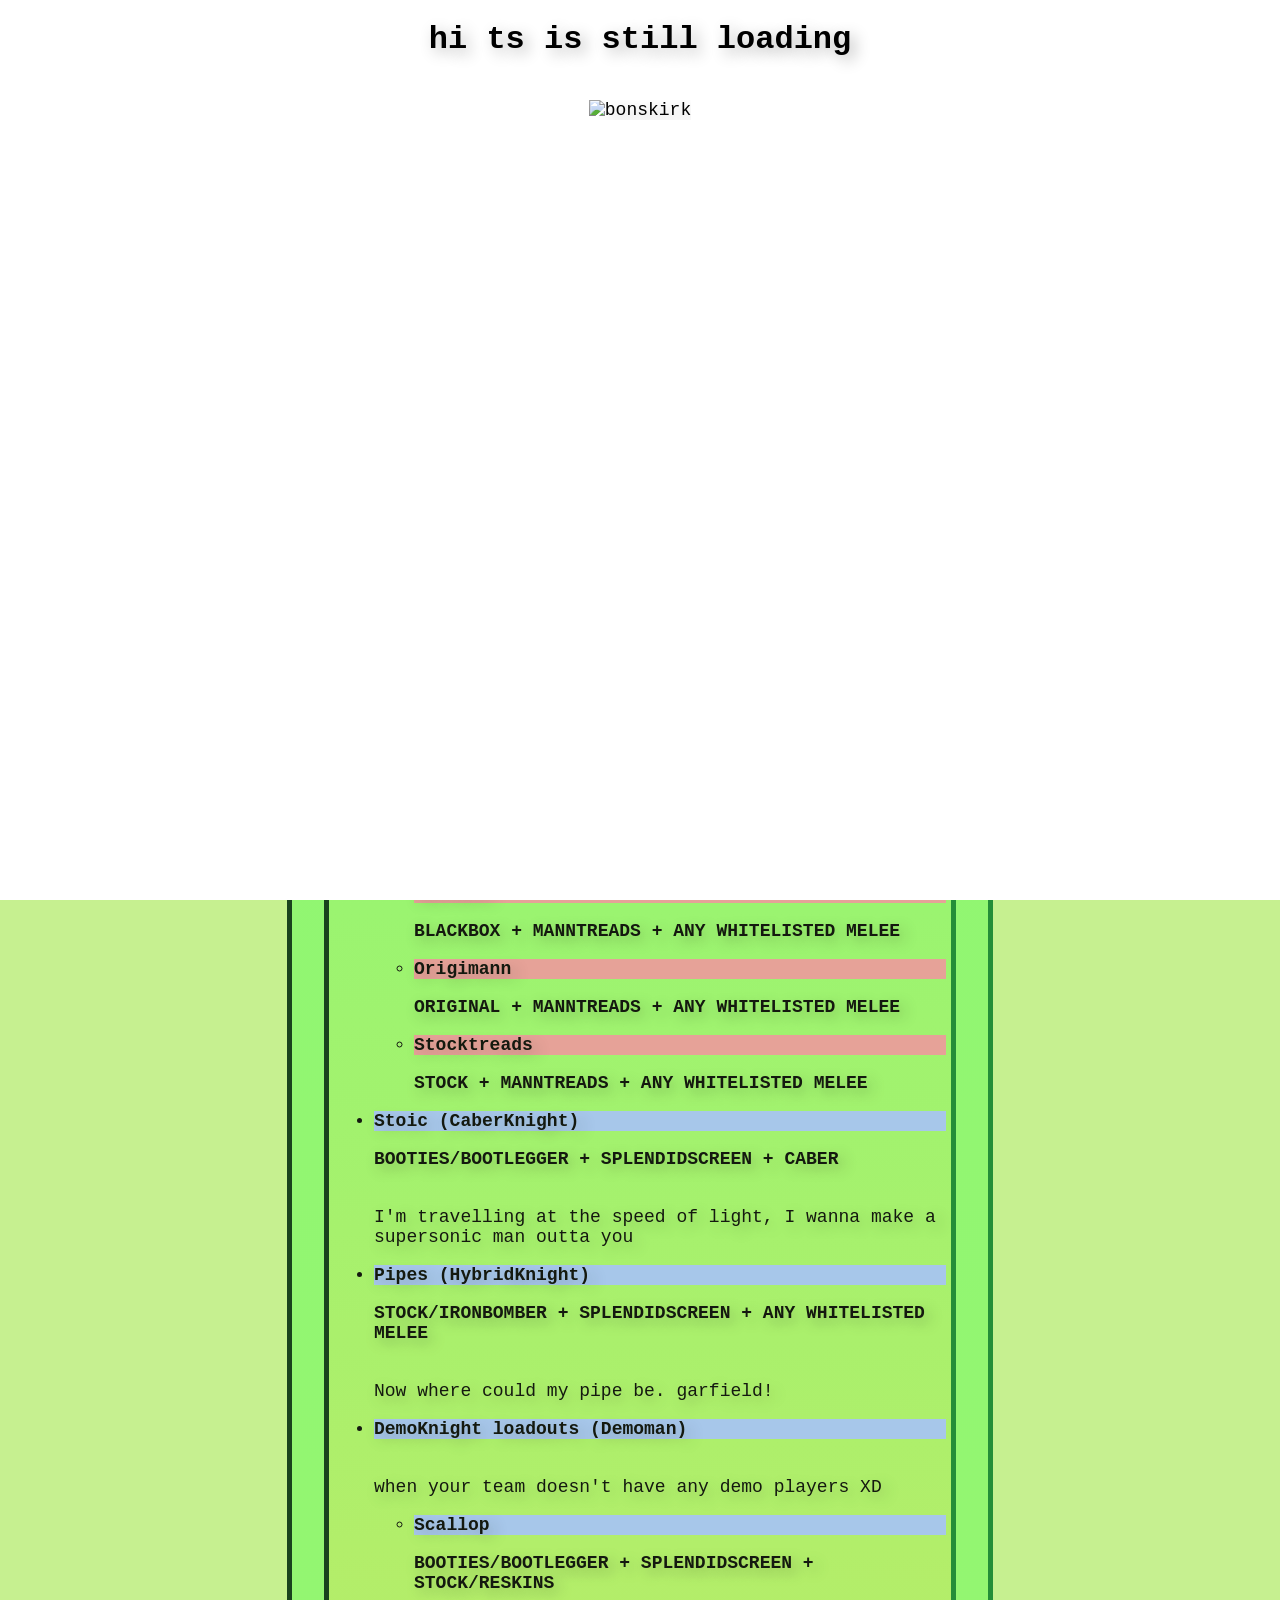
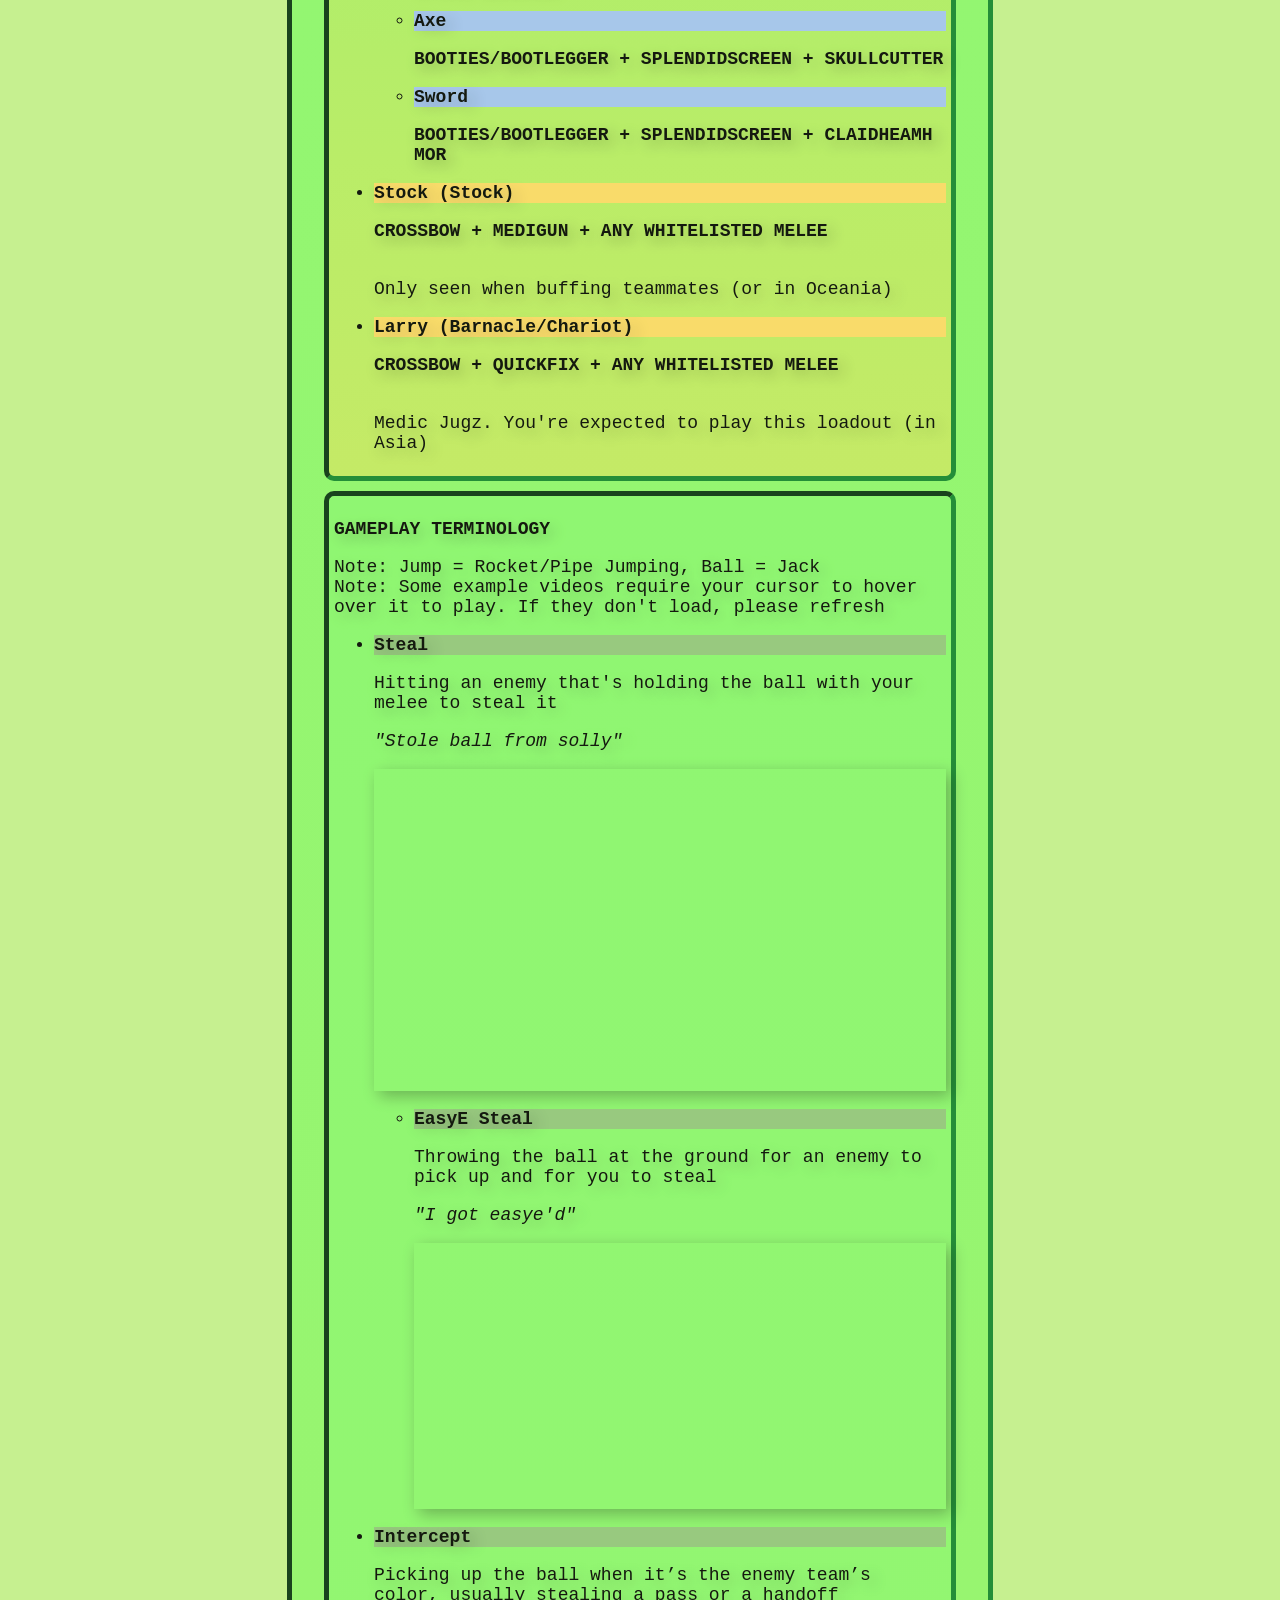
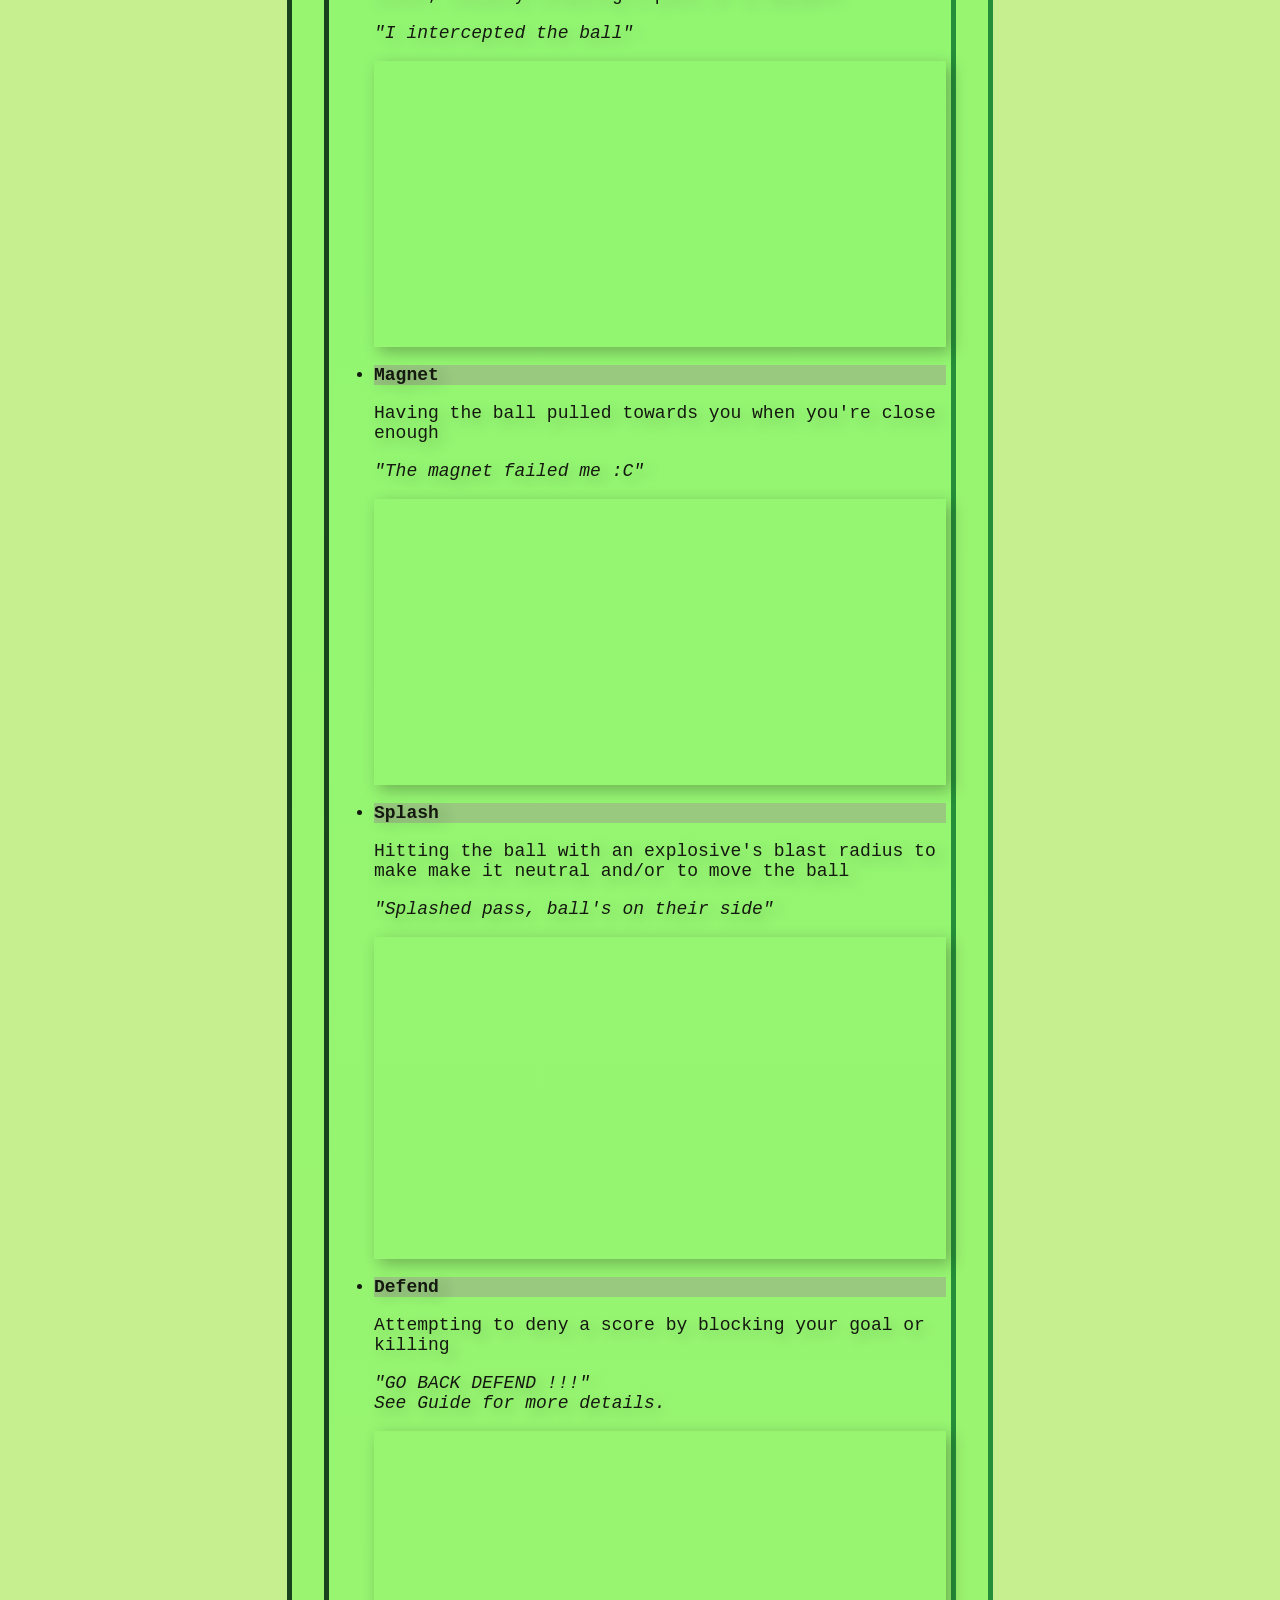
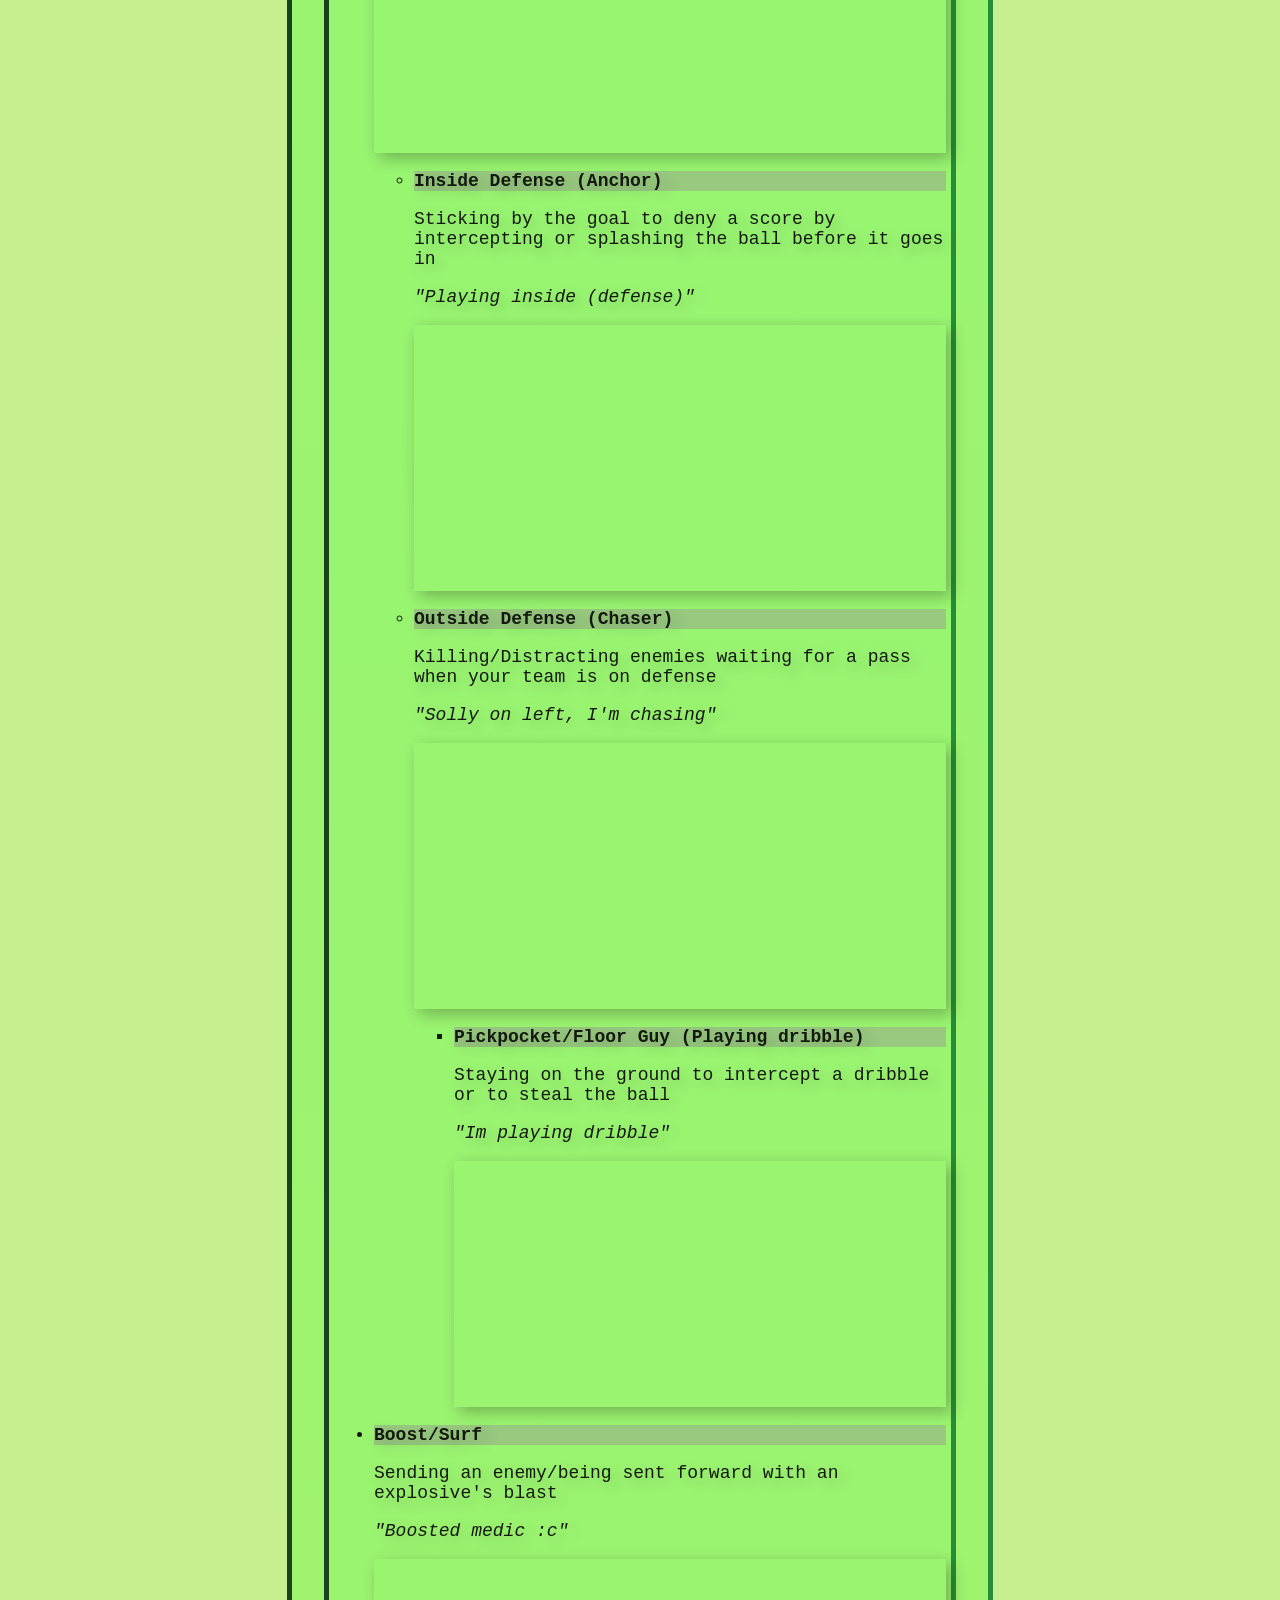
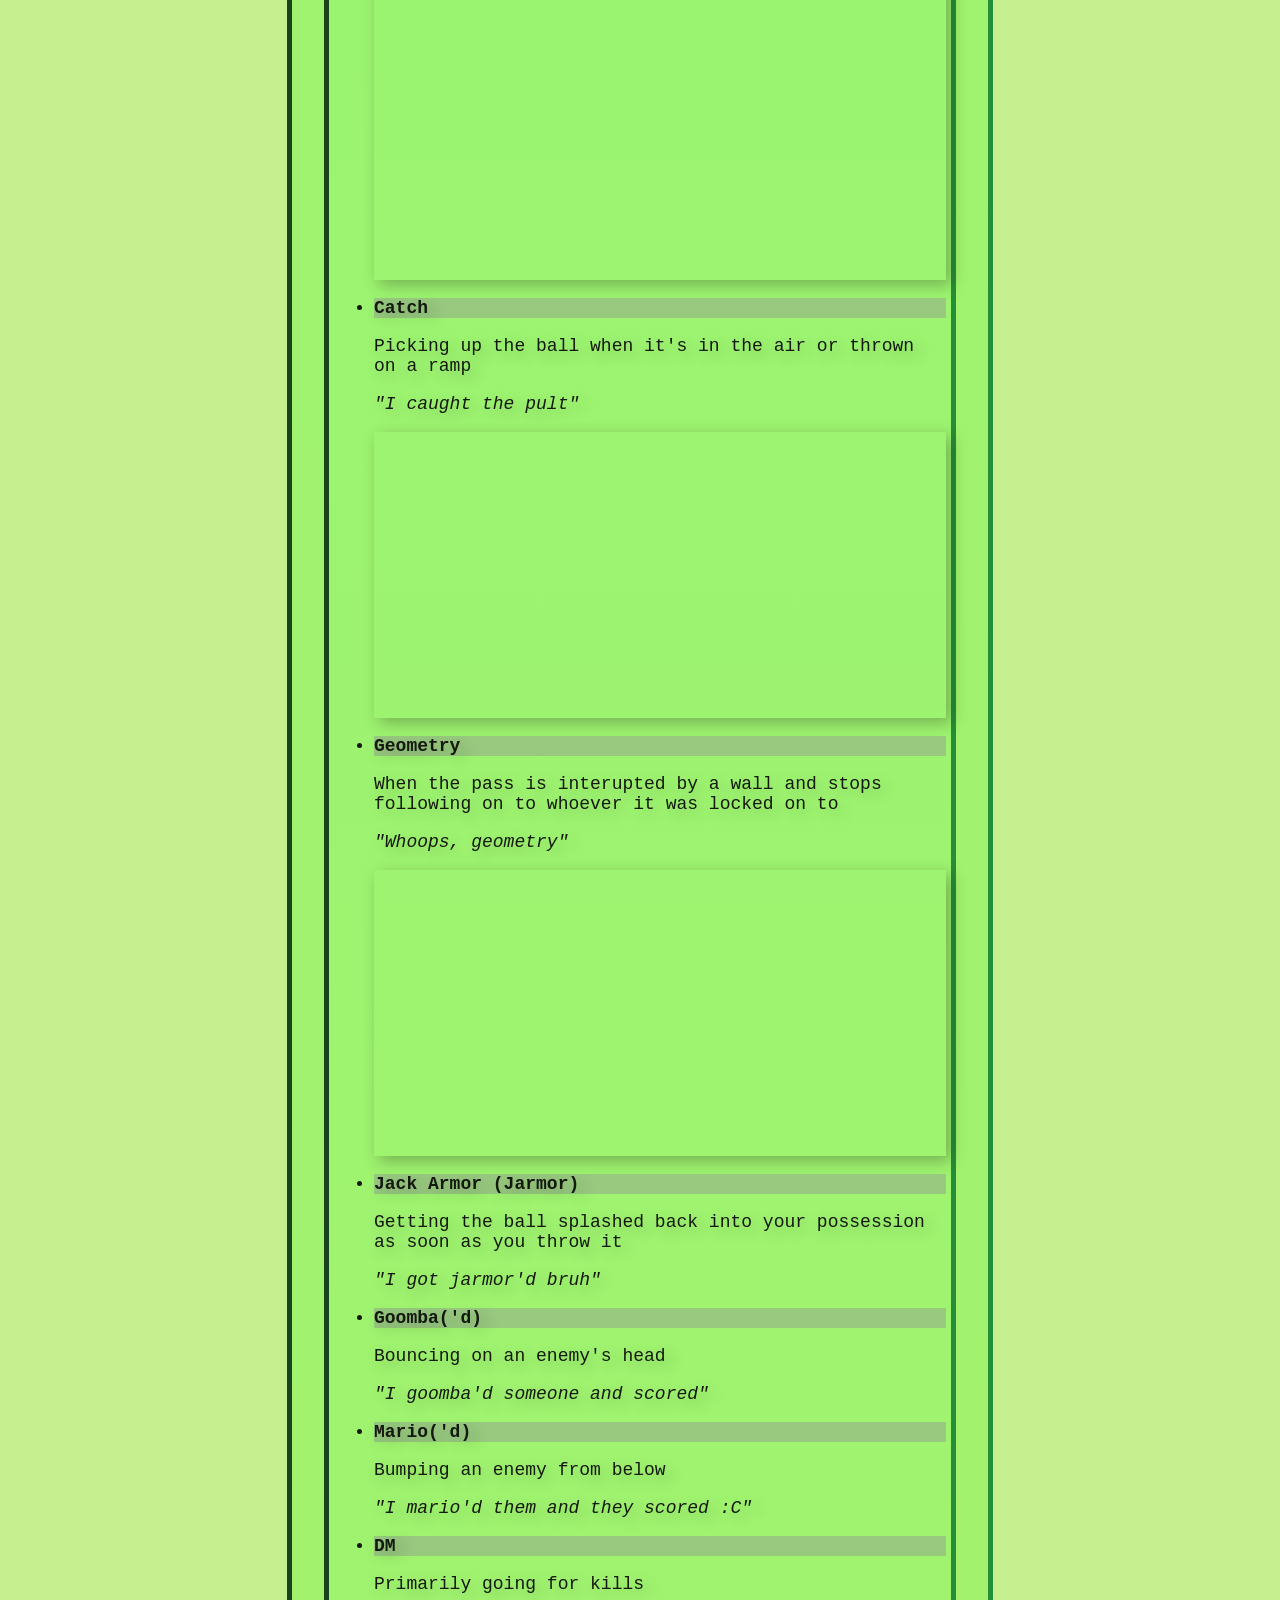
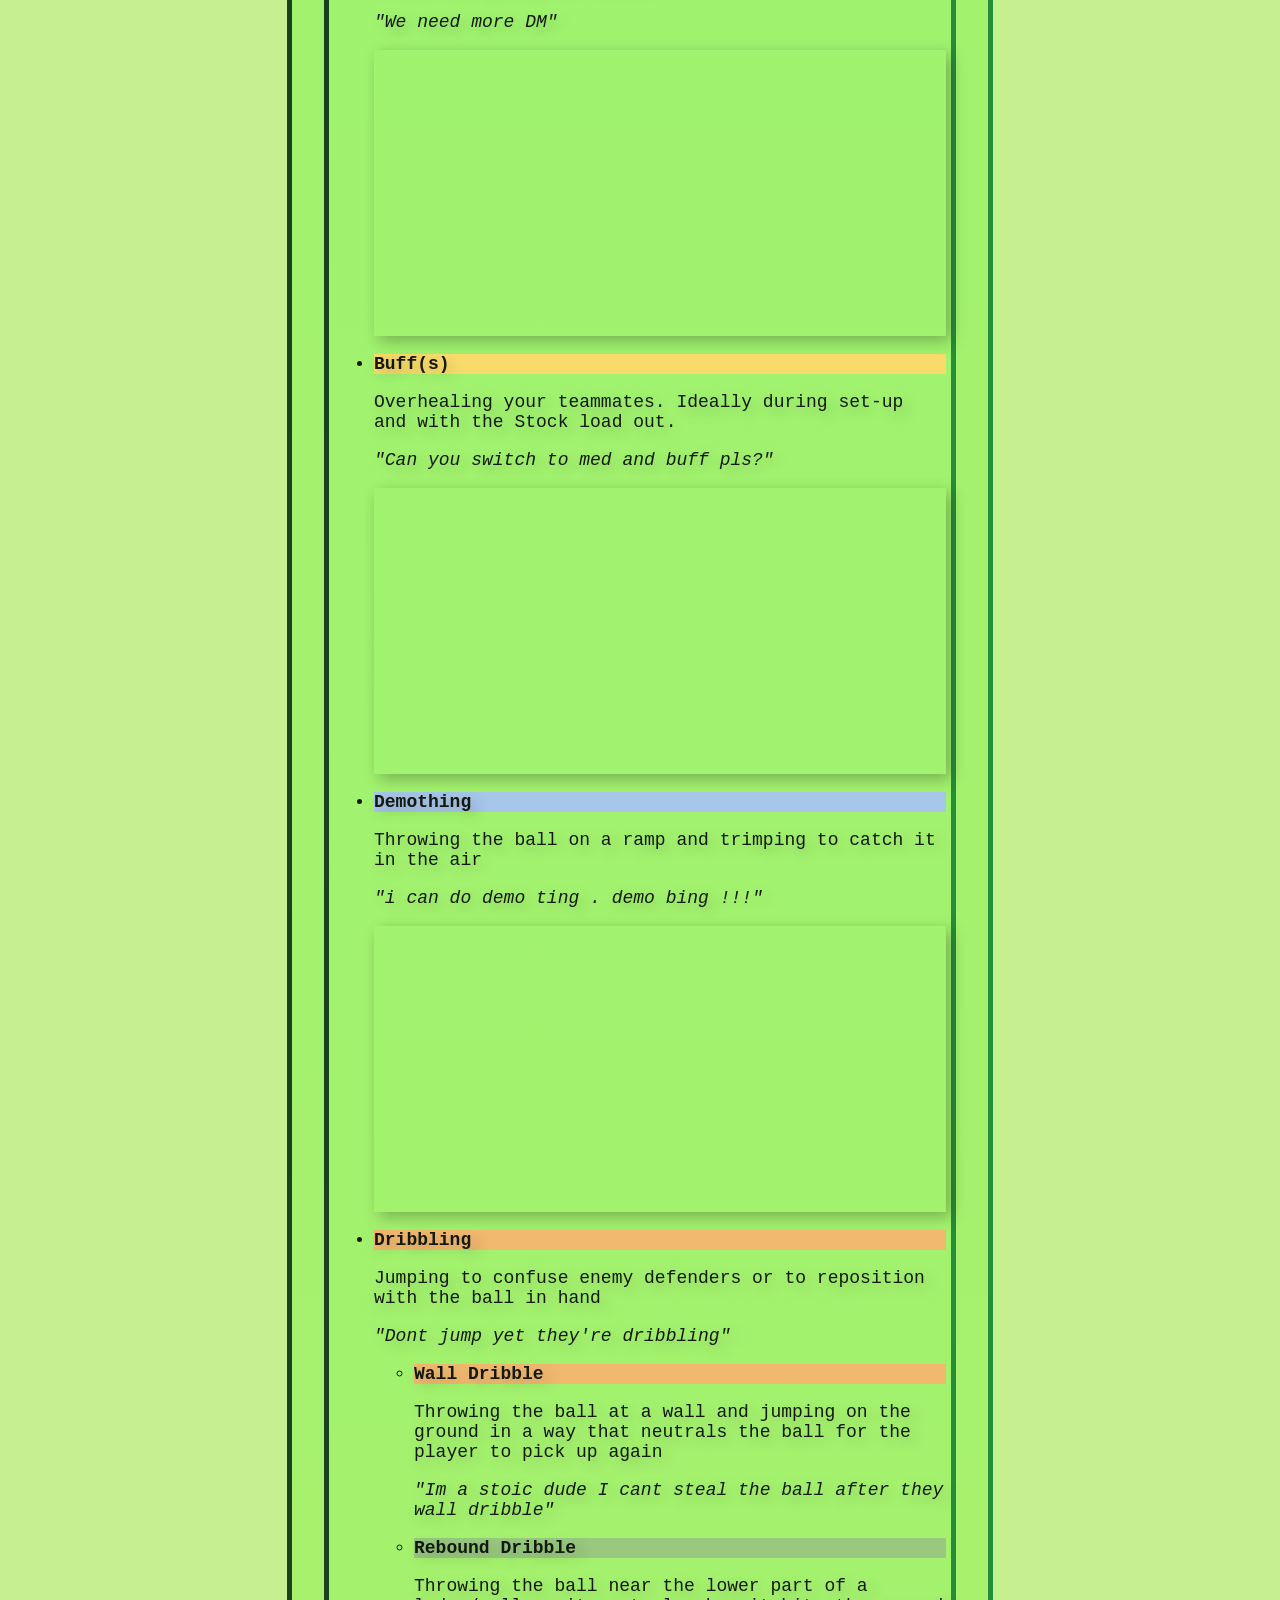
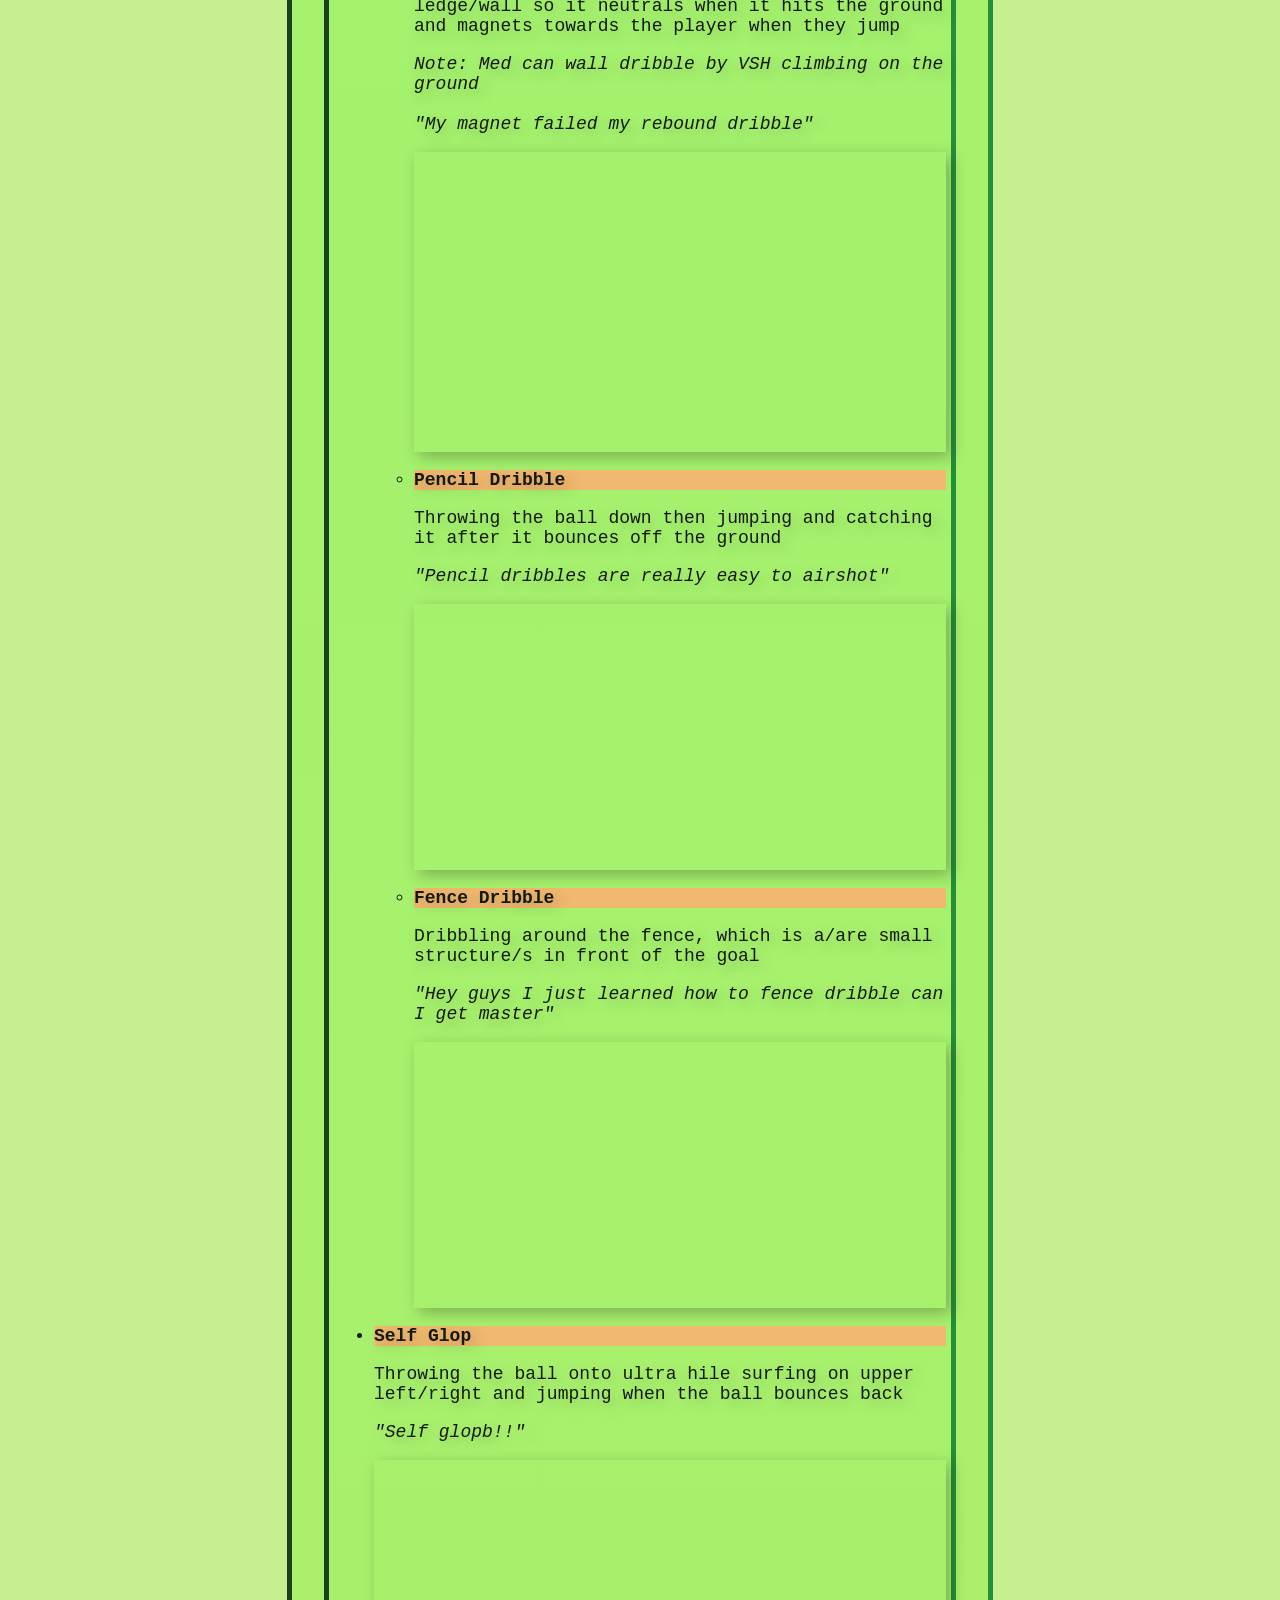
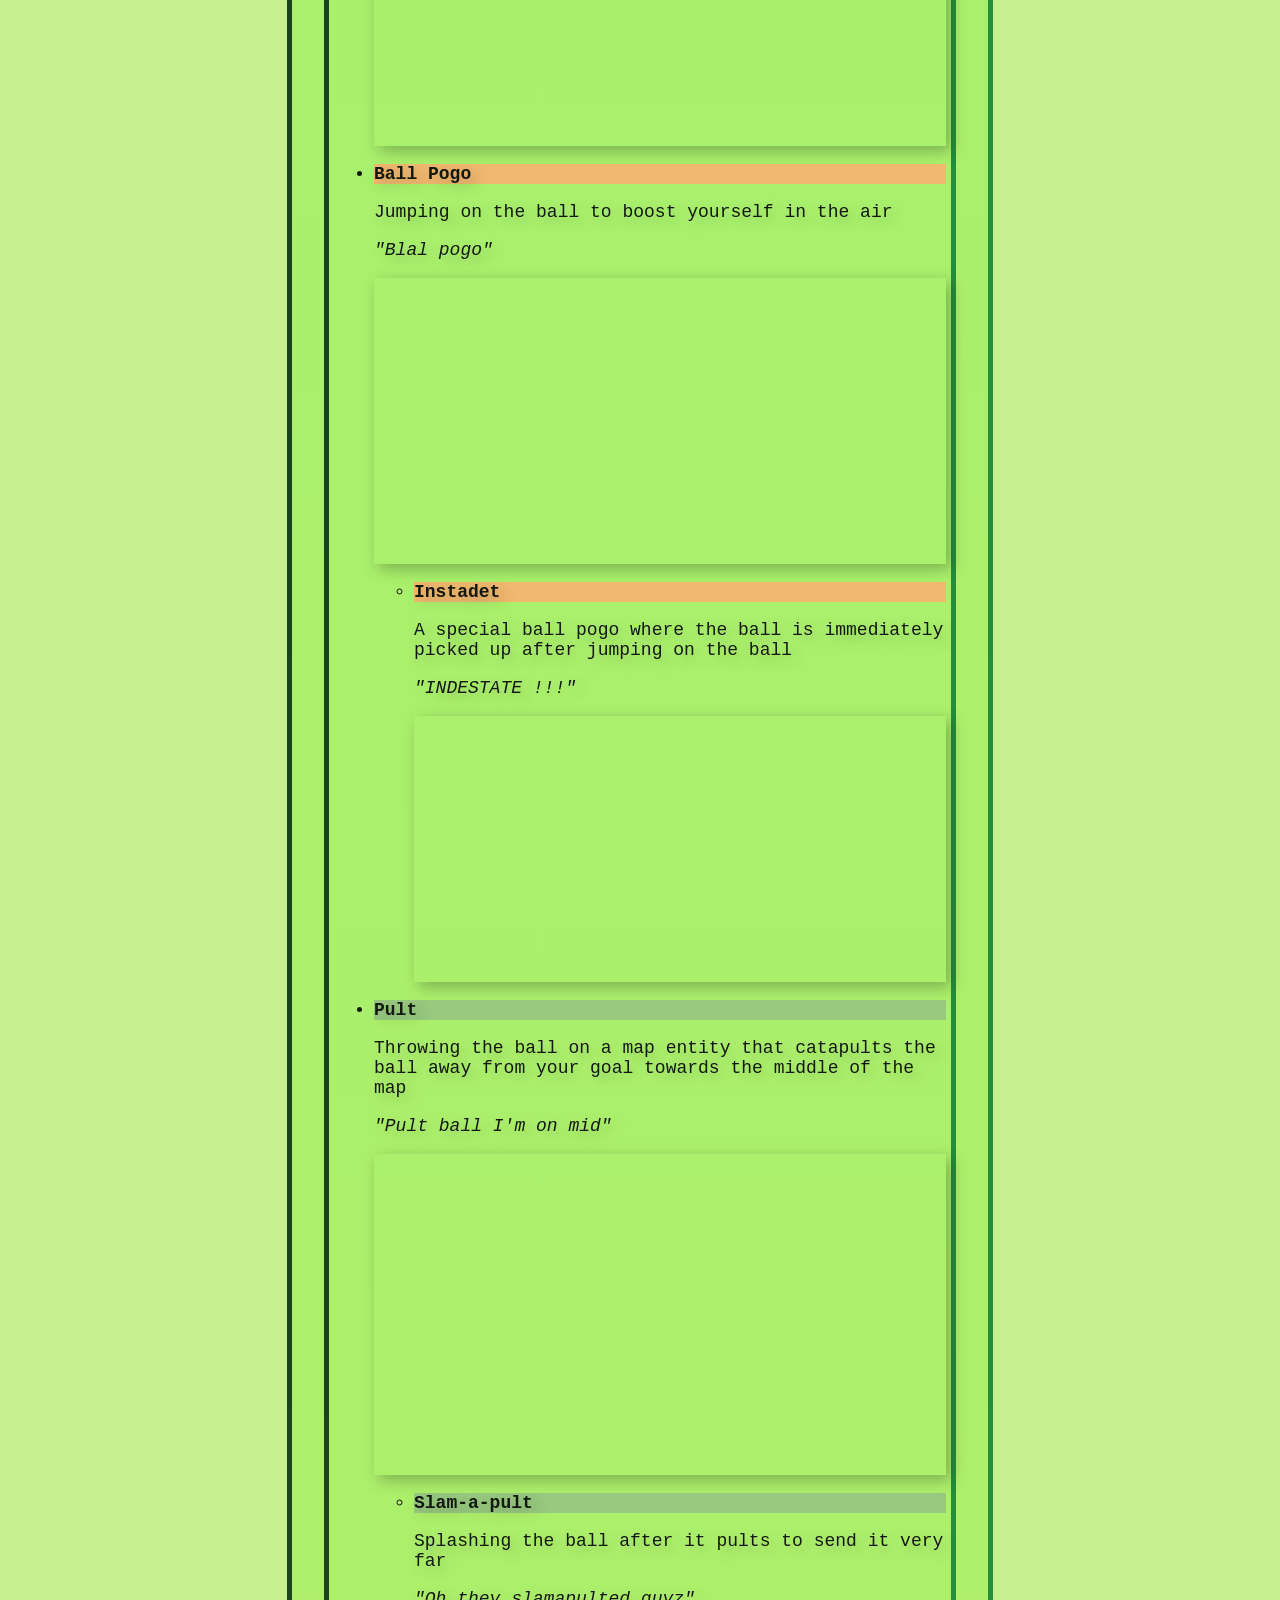
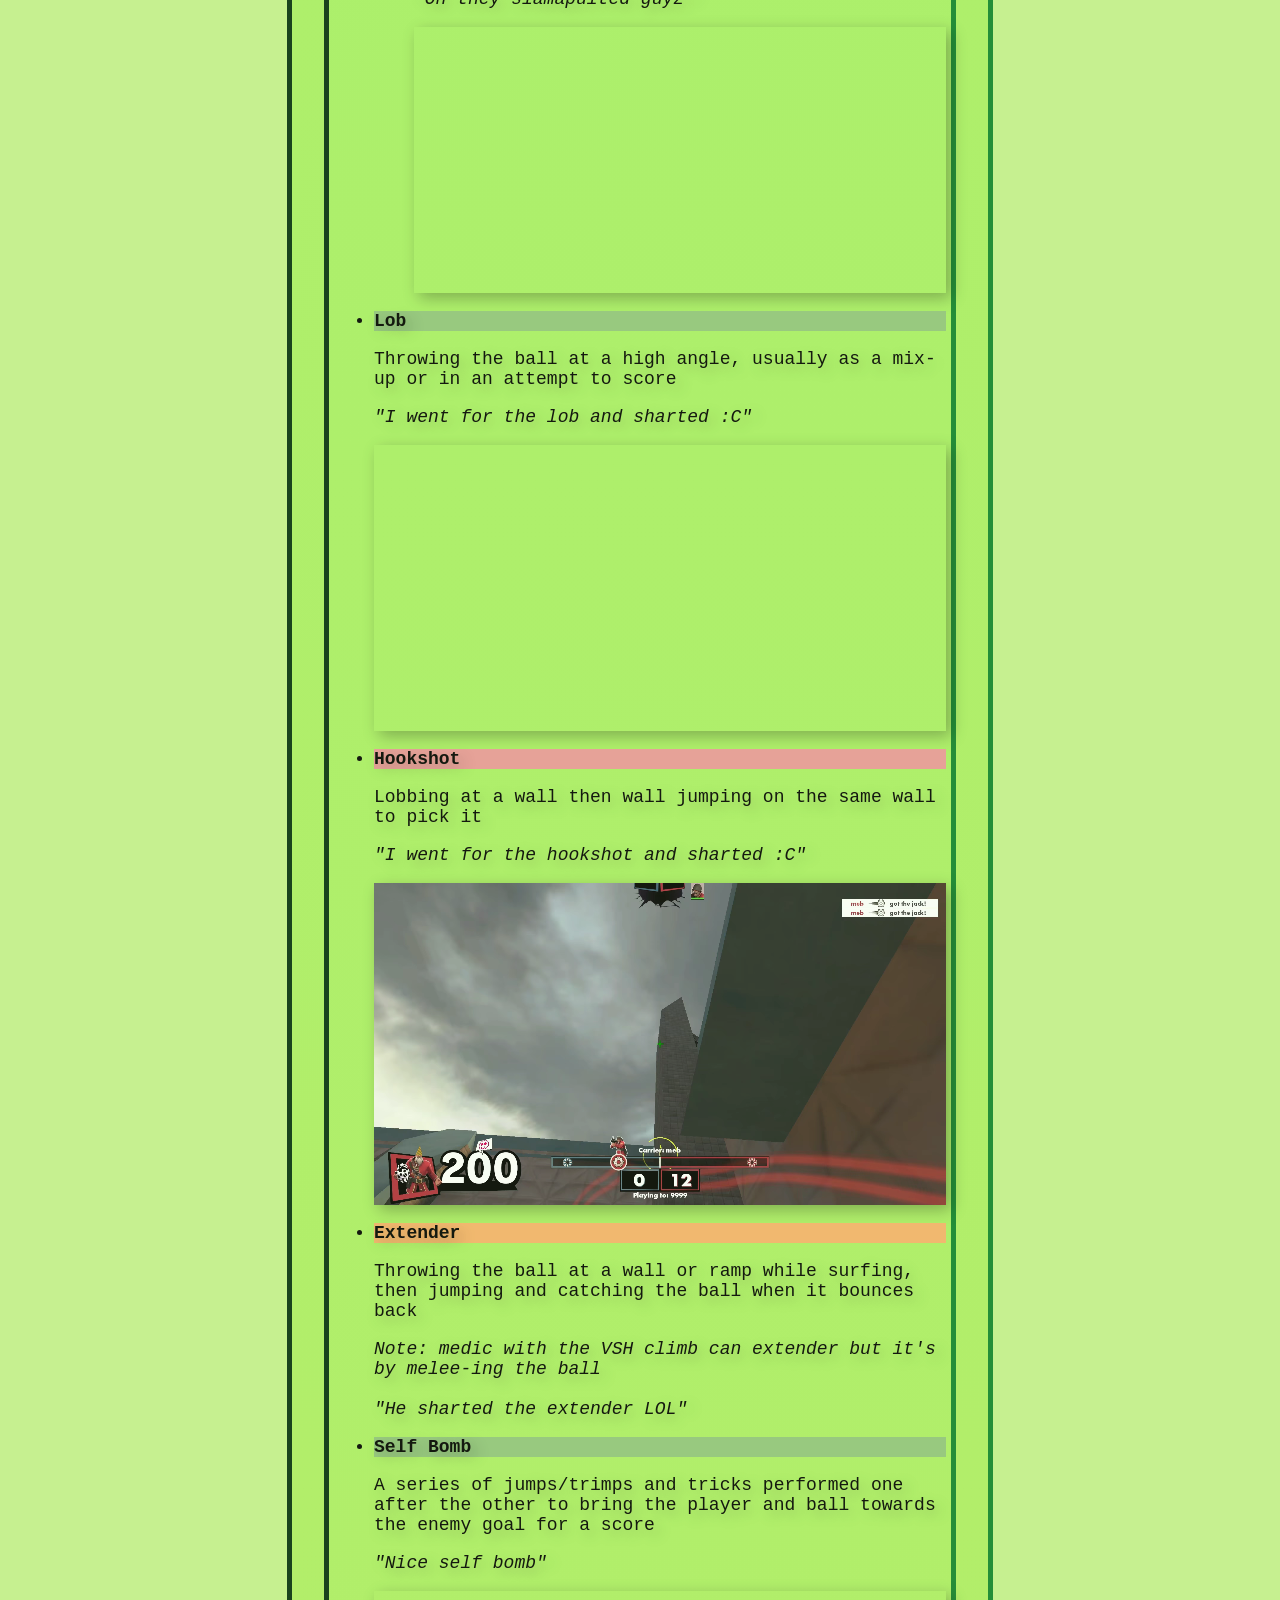
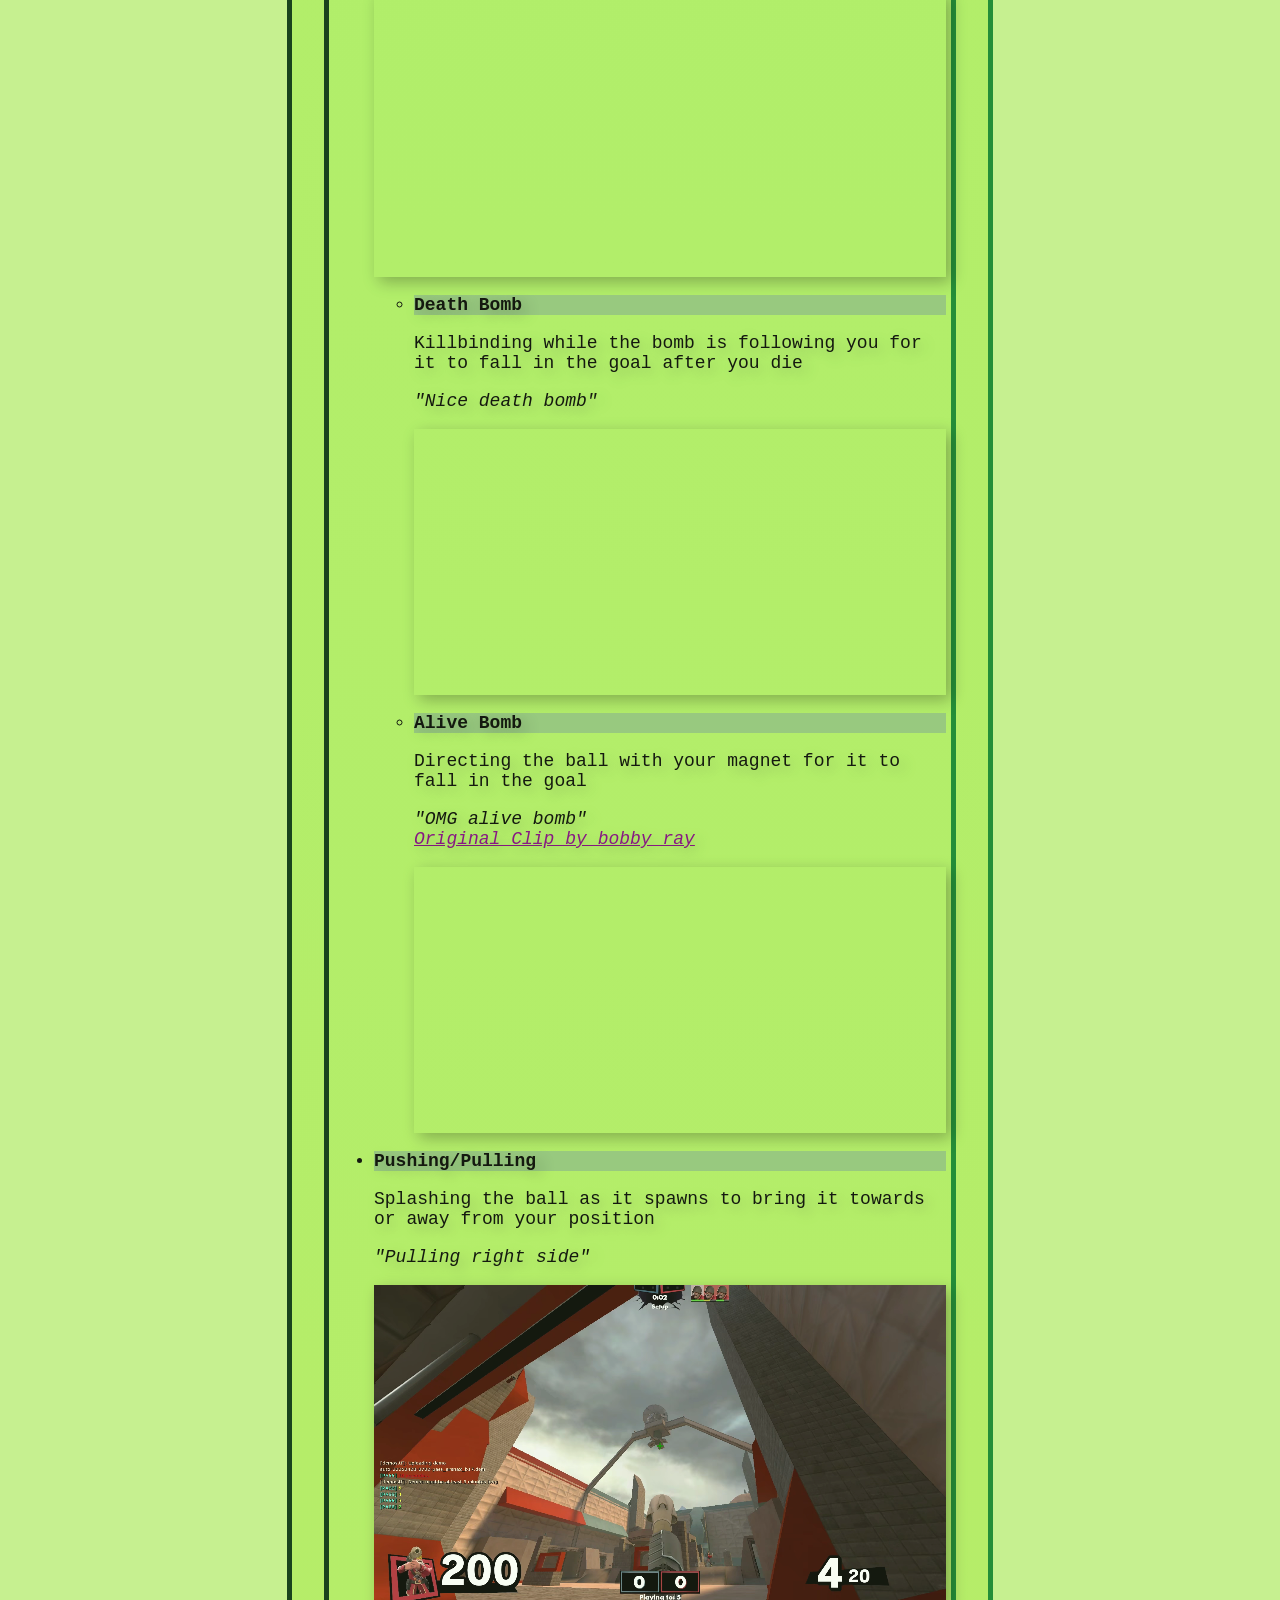
==== dictionary.html @ 8d4ed1a1 "updated version number" ====
<!DOCTYPE html>
<html lang="en">
<head>
    <meta charset="UTF-8">
    <meta name="viewport" content="width=device-width, initial-scale=1.0">
    <title>P4SS Time Dictionary</title>
    <link rel="icon" type="image/png" href="images/favicon.png">
    <link rel="stylesheet" href="stylesheet.css">
    <script type="text/javascript" src="javaScript/darkmode.js" defer></script>
    <script type="text/javascript" src="javaScript/preloader.js" defer></script>
</head>
<body>
    
    <div id="preloader" style="text-align: center;"><h1>hi ts is still loading</h1><br><img src="images/bonsdance.webp" alt="bonskirk" style="margin: auto;"></div>

    <div id="mainstuff">
        <button onclick="topFunction()" id="myBtn" title="Go to top">Go to top</button>
        <script type="text/javascript" src="javaScript/scrollToTop.js" defer></script>

        <header>
            <button id="theme-switch" style="background-color: rgb(37, 35, 34);">
                <img src="images/dark_mode.svg" id="darkicon">
                <img src="images/light_mode.svg" id="lighticon">
            </button>
            <img src="images/APTA_LOGO_light.webp" class="ptlogo" id="apta">
            <img src="images/OCE_LOGO.webp" class="ptlogo">
            <h1>4v4 PASS Time Dictionary (ASIA + OCE)</h1>
            <h2>Ver 4.2.0 5/3/26</h2>
        </header>
        <a href="guide.html" id="theButton"><button>4v4 PASS Time Guide (ASIA + OCE)</button></a>
        <div id="legend" class="liststuff" style="margin-top: 45px;">
            <h3>LEGEND</h3>
            <ul>
                <li style="background-color: var(--solly);">Soldier Specific (Solly)</li>
                <li style="background-color: var(--demo);">Demoman Specific (Demo)</li>
                <li style="background-color: var(--med);">Medic Specific (Med)</li>
                <li style="background-color: var(--xplosive);">Explosive Exclusive (Solly & Demo)</li>
                <li style="background-color: var(--multi);">Multi Class (more than 1 class)</li>
            </ul>
        </div>
        <div id="loadouts" class="liststuff"> <!--f-->
            <h3>POPULAR LOADOUTS & PLAYSTYLES</h3>
            <ul>
                <li>
                    <h3 style="background-color: var(--solly);">Gunboats (Roamer)</h3>
                    <p class="Impinfo">STOCK/ORIGINAL + GUNBOATS + ANY WHITELISTED MELEE</p>
                    <br>Airsot. You're expected to play this loadout
                </li>
                <li>
                    <h3 style="background-color: var(--solly);">Manntread loadouts (Soldier)</h3>
                    <br>either ur just really bad at strafing or kafri
                    <ul>
                        <li>
                            <h3 style="background-color: var(--solly);">Mannbox</h3>
                            <p class="Impinfo">BLACKBOX + MANNTREADS + ANY WHITELISTED MELEE</p>
                        </li>
                        <li>
                            <h3 style="background-color: var(--solly);">Origimann</h3>
                            <p class="Impinfo">ORIGINAL + MANNTREADS + ANY WHITELISTED MELEE</p>
                        </li>
                        <li>
                            <h3 style="background-color: var(--solly);">Stocktreads</h3>
                            <p class="Impinfo">STOCK + MANNTREADS + ANY WHITELISTED MELEE</p>
                        </li>
                    </ul>
                </li>
                <li>
                    <h3 style="background-color: var(--demo);">Stoic (CaberKnight)</h3>
                    <p class="Impinfo">BOOTIES/BOOTLEGGER + SPLENDIDSCREEN + CABER</p>
                    <br>I'm travelling at the speed of light, I wanna make a supersonic man outta you
                </li>
                <li>
                    <h3 style="background-color: var(--demo);">Pipes (HybridKnight)</h3>
                    <p class="Impinfo">STOCK/IRONBOMBER + SPLENDIDSCREEN + ANY WHITELISTED MELEE</p>
                    <br>Now where could my pipe be. garfield!
                </li>
                <li>
                    <h3 style="background-color: var(--demo);">DemoKnight loadouts (Demoman)</h3>
                    <br>when your team doesn't have any demo players XD
                    <ul>
                        <li>
                            <h3 style="background-color: var(--demo);">Scallop</h3>
                            <p class="Impinfo">BOOTIES/BOOTLEGGER + SPLENDIDSCREEN + STOCK/RESKINS</p>
                        </li>
                        <li>
                            <h3 style="background-color: var(--demo);">Axe</h3>
                            <p class="Impinfo">BOOTIES/BOOTLEGGER + SPLENDIDSCREEN + SKULLCUTTER</p>
                        </li>
                        <li>
                            <h3 style="background-color: var(--demo);">Sword</h3>
                            <p class="Impinfo">BOOTIES/BOOTLEGGER + SPLENDIDSCREEN + CLAIDHEAMH MOR</p>
                        </li>
                    </ul>
                </li>
                <li>
                    <h3 style="background-color: var(--med);">Stock (Stock)</h3>
                    <p class="Impinfo">CROSSBOW + MEDIGUN + ANY WHITELISTED MELEE</p>
                    <br>Only seen when buffing teammates (or in Oceania)
                </li>
                <li>
                    <h3 style="background-color: var(--med);">Larry (Barnacle/Chariot)</h3>
                    <p class="Impinfo">CROSSBOW + QUICKFIX + ANY WHITELISTED MELEE</p>
                    <br>Medic Jugz. You're expected to play this loadout (in Asia)
                </li>
                </ul>
        </div>
        <div id="gameplay" class="liststuff">
            <h3>GAMEPLAY TERMINOLOGY</h3>
            Note: Jump = Rocket/Pipe Jumping, Ball = Jack
            <br>Note: Some example videos require your cursor to hover over it to play. If they don't load, please refresh
            <ul>
                <li>
                    <h3 style="background-color: var(--multi);">Steal</h3>
                    Hitting an enemy that's holding the ball with your melee to steal it
                    <p class="info">"Stole ball from solly"</p>
                    <video width="320" height="240" loop muted>
                                <source src="videos/steal.webm" type="video/webm">
                            </video>
                    <ul>
                        <li>
                            <h3 style="background-color: var(--multi);">EasyE Steal</h3>
                            Throwing the ball at the ground for an enemy to pick up and for you to steal
                            <p class="info">"I got easye'd"</p>
                            <video width="320" height="240" loop muted>
                                <source src="videos/steal_easye.webm" type="video/webm">
                            </video>
                        </li>
                    </ul>
                </li>
                <li>
                    <h3 style="background-color: var(--multi);">Intercept</h3>
                    Picking up the ball when it’s the enemy team’s color, usually stealing a pass 
                    or a handoff
                    <p class="info">"I intercepted the ball"</p>
                    <video width="320" height="240" loop muted>
                        <source src="videos/intercept.webm" type="video/webm">
                    </video>
                </li>
                <li>
                    <h3 style="background-color: var(--multi);">Magnet</h3>
                    Having the ball pulled towards you when you're close enough
                    <p class="info">"The magnet failed me :C"</p>
                    <video width="320" height="240" loop muted>
                        <source src="videos/magnet.webm" type="video/webm">
                    </video>
                </li>
                <li>
                    <h3 style="background-color: var(--multi);">Splash</h3>
                    Hitting the ball with an explosive's blast radius to make make it neutral and/or 
                    to move the ball
                    <p class="info">"Splashed pass, ball's on their side"</p>
                    <video width="320" height="240" loop muted>
                        <source src="videos/splash_defense.webm" type="video/webm">
                    </video>
                </li>
                <li>
                    <h3 style="background-color: var(--multi);">Defend</h3>
                    Attempting to deny a score by blocking your goal or killing 
                    <p class="info">"GO BACK DEFEND !!!"<br>See Guide for more details.</p>
                    <video width="320" height="240" loop muted>
                        <source src="videos/splash_defense.webm" type="video/webm">
                    </video>
                    <ul>
                        <li>
                            <h3 style="background-color: var(--multi);">Inside Defense (Anchor)</h3>
                            Sticking by the goal to deny a score by intercepting or splashing the ball before it goes in
                            <p class="info">"Playing inside (defense)"</p>
                            <video width="320" height="240" loop muted>
                                <source src="videos/defense_inside.webm" type="video/webm">
                            </video>
                        </li>
                        <li>
                            <h3 style="background-color: var(--multi);">Outside Defense (Chaser)</h3>
                            Killing/Distracting enemies waiting for a pass when your team is on defense
                            <p class="info">"Solly on left, I'm chasing"</p>
                            <video width="320" height="240" loop muted>
                                <source src="videos/defense_outside.webm" type="video/webm">
                            </video>
                            <ul>
                                <li>
                                    <h3 style="background-color: var(--multi);">Pickpocket/Floor Guy (Playing dribble)</h3>
                                    Staying on the ground to intercept a dribble or to steal the ball
                                    <p class="info">"Im playing dribble"</p>
                                    <video width="320" height="240" loop muted>
                                        <source src="videos/pickpocket.webm" type="video/webm">
                                    </video>
                                </li>
                            </ul>
                        </li>
                    </ul>
                </li>
                <LI>
                    <h3 style="background-color: var(--multi);">Boost/Surf</h3>
                    Sending an enemy/being sent forward with an explosive's blast 
                    <p class="info">"Boosted medic :c"</p>
                    <video width="320" height="240" loop muted>
                        <source src="videos/boost_surf.webm" type="video/webm">
                    </video>
                </LI>
                <li>
                    <h3 style="background-color: var(--multi);">Catch</h3>
                    Picking up the ball when it's in the air or thrown on a ramp
                    <p class="info">"I caught the pult"</p>
                    <video width="320" height="240" loop muted>
                        <source src="videos/catch.webm" type="video/webm">
                    </video>
                </li>
                <li>
                    <h3 style="background-color: var(--multi);">Geometry</h3>
                    When the pass is interupted by a wall and stops following on to whoever it was locked on to
                    <p class="info">"Whoops, geometry"</p>
                    <video width="320" height="240" loop muted>
                        <source src="videos/geometry.webm" type="video/webm">
                    </video>
                </li>
                <li>
                    <h3 style="background-color: var(--multi);">Jack Armor (Jarmor)</h3>
                    Getting the ball splashed back into your possession as soon as you throw it
                    <p class="info">"I got jarmor'd bruh"</p>
                </li>
                <li>
                    <h3 style="background-color: var(--multi);">Goomba('d)</h3>
                    Bouncing on an enemy's head
                    <p class="info">"I goomba'd someone and scored"</p>
                </li>
                <li>
                    <h3 style="background-color: var(--multi);">Mario('d)</h3>
                    Bumping an enemy from below
                    <p class="info">"I mario'd them and they scored :C"</p>
                </li>
                <li>
                    <h3 style="background-color: var(--multi);">DM</h3>
                    Primarily going for kills
                    <p class="info">"We need more DM"</p>
                    <video width="320" height="240" loop muted>
                        <source src="videos/defense_outside.webm" type="video/webm">
                    </video>
                </li>
                <li>
                    <h3 style="background-color: var(--med);">Buff(s)</h3>
                    Overhealing your teammates. Ideally during set-up and with the Stock load out.
                    <p class="info">"Can you switch to med and buff pls?"</p>
                    <video width="320" height="240" loop muted>
                        <source src="videos/buff.webm" type="video/webm">
                    </video>
                </li>
                <li>
                    <h3 style="background-color: var(--demo);">Demothing</h3>
                    Throwing the ball on a ramp and trimping to catch it in the air
                    <p class="info">"i can do  demo ting .   demo bing !!!"</p>
                    <video width="320" height="240" loop muted>
                        <source src="videos/demothing.webm" type="video/webm">
                    </video>
                </li>
                <li>
                    <h3 style="background-color: var(--xplosive);">Dribbling</h3>
                    Jumping to confuse enemy defenders or to reposition with the ball in hand
                    <p class="info">"Dont jump yet they're dribbling"</p>
                    <ul>
                        <li>
                            <h3 style="background-color: var(--xplosive);">Wall Dribble</h3>
                            Throwing the ball at a wall and jumping on the ground in a way that neutrals
                            the ball for the player to pick up again
                            <p class="info">"Im a stoic dude I cant steal the ball after they wall dribble"</p>
                        </li>
                        <li>
                            <h3 style="background-color: var(--multi);">Rebound Dribble</h3>
                            Throwing the ball near the lower part of a ledge/wall so it neutrals when it 
                            hits the ground and magnets towards the player when they jump
                            <p style="font-style: italic">Note: Med can wall dribble by VSH climbing on the ground<br><br>"My magnet failed my rebound dribble"</p>
                            <video width="320" height="240" loop muted>
                                <source src="videos/rebound dribble.webm" type="video/webm">
                            </video>
                        </li>
                        <li>
                            <h3 style="background-color: var(--xplosive);">Pencil Dribble</h3>
                            Throwing the ball down then jumping and catching it after it bounces off the ground
                            <p style="font-style: italic">"Pencil dribbles are really easy to airshot"</p>
                            <video width="320" height="240" loop muted>
                                <source src="videos/pencil dribble.webm" type="video/webm">
                            </video>
                        </li>
                        <li>
                            <h3 style="background-color: var(--xplosive);">Fence Dribble</h3>
                            Dribbling around the fence, which is a/are small structure/s in front of the goal
                            <p style="font-style: italic">"Hey guys I just learned how to fence dribble can I get master"</p>
                            <video width="320" height="240" loop muted>
                                <source src="videos/fence dribble.webm" type="video/webm">
                            </video>
                        </li>
                    </ul>
                </li>
                <li>
                    <h3 style="background-color: var(--xplosive);">Self Glop</h3>
                    Throwing the ball onto ultra hile surfing on upper left/right and jumping when the ball bounces back
                    <p style="font-style: italic">"Self glopb!!"</p>
                    <video width="320" height="240" loop muted>
                        <source src="videos/self glop.webm" type="video/webm">
                    </video>
                </li>
                <li>
                    <h3 style="background-color: var(--xplosive);">Ball Pogo</h3>
                    Jumping on the ball to boost yourself in the air
                    <p style="font-style: italic">"Blal pogo"</p>
                    <video width="320" height="240" loop muted>
                        <source src="videos/ball pogo.webm" type="video/webm">
                    </video>
                    <ul>
                        <li>
                            <h3 style="background-color: var(--xplosive);">Instadet</h3>
                            A special ball pogo where the ball is immediately picked up after jumping on the ball
                            <p style="font-style: italic">"INDESTATE !!!"</p>
                            <video width="320" height="240" loop muted>
                                <source src="videos/instadet.webm" type="video/webm">
                            </video>
                        </li>
                    </ul>
                </li>
                <li>
                    <h3 style="background-color: var(--multi);">Pult</h3>
                    Throwing the ball on a map entity that catapults the ball away from your goal towards 
                    the middle of the map
                    <p style="font-style: italic">"Pult ball I'm on mid"</p>
                    <video width="320" height="240" loop muted>
                        <source src="videos/catapult.webm" type="video/webm">
                    </video>
                    <ul>
                        <li>
                            <h3 style="background-color: var(--multi);">Slam-a-pult</h3>
                            Splashing the ball after it pults to send it very far
                            <p style="font-style: italic">"Oh they slamapulted guyz"</p>
                            <video width="320" height="240" loop muted>
                                <source src="videos/slamapult.webm" type="video/webm">
                            </video>
                        </li>
                    </ul>
                </li>
                <li>
                    <h3 style="background-color: var(--multi);">Lob</h3>
                    Throwing the ball at a high angle, usually as a mix-up or in an attempt to score
                    <p style="font-style: italic">"I went for the lob and sharted :C"</p>
                    <video width="320" height="240" loop muted>
                        <source src="videos/lob.webm" type="video/webm">
                    </video>
                </li>
                <li>
                    <h3 style="background-color: var(--solly);">Hookshot</h3>
                    Lobbing at a wall then wall jumping on the same wall to pick it 
                    <p style="font-style: italic">"I went for the hookshot and sharted :C"</p>
                    <video width="320" height="240" loop muted>
                        <source src="videos/hookshot.webm" type="video/webm">
                    </video>
                </li>
                <li>
                    <h3 style="background-color: var(--xplosive);">Extender</h3>
                    Throwing the ball at a wall or ramp while surfing, then jumping and catching the ball 
                    when it bounces back
                    <p style="font-style: italic">Note: medic with the VSH climb can extender but it's
                        by melee-ing the ball<br><br>"He sharted the extender LOL"</p>
                </li>
                <li>
                    <h3 style="background-color: var(--multi);">Self Bomb</h3>
                    A series of jumps/trimps and tricks performed one after the other to bring the player and 
                    ball towards the enemy goal for a score
                    <p style="font-style: italic">"Nice self bomb"</p>
                    <video width="320" height="240" loop muted>
                        <source src="videos/self bomb.webm" type="video/webm">
                    </video>
                    <ul>
                        <li>
                            <h3 style="background-color: var(--multi);">Death Bomb</h3>
                            Killbinding while the bomb is following you for it to fall in the goal after you die
                            <p style="font-style: italic">"Nice death bomb"</p>
                            <video width="320" height="240" loop muted>
                                <source src="videos/death_bomb.webm" type="video/webm">
                            </video>
                        </li>
                        <li>
                            <h3 style="background-color: var(--multi);">Alive Bomb</h3>
                            Directing the ball with your magnet for it to fall in the goal
                            <p style="font-style: italic">"OMG alive bomb"<br><a class="info" href="https://discord.com/channels/471798073996345344/472303455579406336/1497828465276096664">
                                Original Clip by bobby_ray</a></p>
                            <video width="320" height="240" loop muted>
                                <source src="videos/alive_bomb.webm" type="video/webm">
                            </video>
                        </li>
                    </ul>
                </li>
                <li>
                    <h3 style="background-color: var(--multi);">Pushing/Pulling</h3>
                    Splashing the ball as it spawns to bring it towards or away from your position
                    <p style="font-style: italic">"Pulling right side"</p>
                    <video width="320" height="240" loop muted>
                        <source src="videos/pull.webm" type="video/webm">
                    </video>
                    <video width="320" height="240" loop muted>
                        <source src="videos/push.webm" type="video/webm">
                    </video>
                    <ul>
                        <li>
                            <h3 style="background-color: var(--multi);">Evil Pull</h3>
                            Pulling the ball while you're on the enemy side to score a goal
                            <p style="font-style: italic">"I'm evil pulling play lower"</p>
                            <video width="320" height="240" loop muted>
                                <source src="videos/pull_evil.webm" type="video/webm">
                            </video>
                        </li>
                    </ul>
                </li>
                <li>
                    <h3 style="background-color: var(--xplosive);">Winstrat</h3>
                    Performing a self bomb that, when timed correctly, allows you to catch the ball 
                    as it spawns and immediately score
                    <p style="font-style: italic">Note: QuickFix medic can winstrat but you need a soldier to
                        do the regular winstrat jumps to do so<br><br>"Winstratting upper"</p>
                </li>
                <li>
                    <h3 style="background-color: var(--multi);">Panacea</h3>
                    Catching the ball as it's falling from upper spawn and scoring
                    <p style="font-style: italic">"Why panacea I was on up right for handoff"</p>
                    <video width="320" height="240" loop muted>
                        <source src="videos/panacea.webm" type="video/webm">
                    </video>
                </li>
                <li>
                    <h3 style="background-color: var(--multi);">Shart</h3>
                    Missing a free goal or failing something in general
                    <p style="font-style: italic">"Nice shart bro"</p>
                    <video width="320" height="240" loop muted>
                        <source src="videos/shart.webm" type="video/webm">
                    </video>
                    <ul>
                        <li>
                            <h3 style="background-color: var(--multi);">Toiletbowl</h3>
                            Sharting in a way where the ball neutrals and circles around the inner rim of the goal
                            <p style="font-style: italic">"IT TOILET BOWLLLLEEDDD 😭😭😭😭"</p>
                            <video width="320" height="240" loop muted>
                                <source src="videos/toilet.webm" type="video/webm">
                            </video>
                        </li>
                    </ul>
                </li>
                <li>
                    <h3 style="background-color: var(--multi);">Bonsteal</h3>
                    Blocking a teammate's score by catching the ball before it goes in the goal
                    <p style="font-style: italic;"><br>Named after Bonschicklol, a very notorious player during the early days of APTA<br><br>"WHYYYY" - dimandos48 after the <a href="https://youtu.be/PxDhdOzZ7Tg?si=btzGcij3r60TgmBp&t=27" target="_blank">first ever bonsteal</a></p>
                    <video width="320" height="240" loop>
                        <source src="videos/bonsteal.webm" type="video/webm">
                    </video>
                </li>
                <li>
                    <h3 style="background-color: var(--multi);">Handoff</h3>
                    Passing to a teammate without locking on for them to catch
                    <p style="font-style: italic">"Handoff upper left"</p>
                    <video width="320" height="240" loop muted>
                        <source src="videos/handoff.webm" type="video/webm">
                    </video>
                    <ul>
                        <li>
                            <h3 style="background-color: var(--multi);">Chinese/Death Handoff</h3>
                            Killbinding with the ball in hand for a teammate to catch
                            <p style="font-style: italic">"I'll chinese, jump quick"</p>
                            <video width="320" height="240" loop muted>
                                <source src="videos/handoff_chinese.webm" type="video/webm">
                            </video>
                        </li>
                        <li>
                            <h3 style="background-color: var(--multi);">Japanese Handoff</h3>
                            Having a teammate catch the ball while it's following you to handoff, usually 
                            killbinding beforehand
                            <p style="font-style: italic">"JAPANESE THIS BRO"</p>
                            <video width="320" height="240" loop muted>
                                <source src="videos/handoff_japanese.webm" type="video/webm">
                            </video>
                        </li>
                        <li>
                            <h3 style="background-color: var(--multi);">Korean Handoff</h3>
                            Having the teammate catch the ball while its magnet is still in effect
                            <p style="font-style: italic">"OH MY GOD KOREAN" - unc (_YEE)</p>
                            <video width="320" height="240" loop muted>
                                <source src="videos/handoff_korean.webm" type="video/webm">
                            </video>
                        </li>
                    </ul>
                </li>
                <li>
                    <h3 style="background-color: var(--multi);">Ego</h3>
                    Selfishly going for solo goals, usually failing to do so
                    <p style="font-style: italic">"y u ego u nub"</p>
                </li>
                <li>
                    <h3 style="background-color: var(--multi);">Baiting</h3>
                    <p style="clear: right;">Positioning yourself forward when your team is on defense</p>
                    <img src="images/bait.webp" id="bait">
                </li>
                <li>
                    <h3 style="background-color: var(--multi);">Cherry Picking</h3>
                    Purposefully positioning yourself forward, usually 
                    on ultra or gay/pride
                    <p style="font-style: italic">"Im cherrying on gay"</p>
                    <video width="320" height="240" loop muted>
                        <source src="videos/cherrypick.webm" type="video/webm">
                    </video>
                    <ul>
                        <li>
                            <h3 style="background-color: var(--multi);">Right/Left Dimandos</h3>
                            Pixel walking on upper left/right to cherry pick
                            <video width="320" height="240" loop muted>
                                <source src="videos/dimandos.webm" type="video/webm">
                            </video>
                        </li>
                    </ul>
                </li>
            </ul>
        </div>
        <div id="regional" class="liststuff">
            <h3>REGIONAL TERMS</h3>
            Note: These are used to distinguish players that play on different regions/pass time servers
            <ul>
                <li>
                    <h3>Burger</h3>
                    North American (4v4 PASS Time)
                </li>
                <li>
                    <h3>Gyro</h3>
                    European (4v4 PASS Time EU)
                </li>
                <li>
                    <h3>Noodle</h3>
                    Asian (ASIA PASS Time Association)
                </li>
                <li>
                    <h3>Vegemites</h3>
                    Oceanian (PASS Time OCE)
                </li>
            </ul>
        </div>
        <footer>
            <a href="https://docs.google.com/document/d/1l4E-x2hFSZi9X0jbZp3QMqdXW0mzxJ8A-Rfa6WtSiWE/edit?usp=sharing" target="_blank">
            Original 4v4 PASS Time Dictionary Document (The old one)
                </a><br>
            <a href="https://docs.google.com/document/d/16XF_5OQBjfrWuA5VAnFG40xmaLY4-XxIvLpxjXuJ9NI/edit?usp=sharing" target="_blank">
            Original 4v4 PASS Time Terminology Doc (The older one)
                </a>
        </footer>
    </div>
    <img id="bglogo">
    <script src="javaScript/videoPlayer.js"></script>
</body>
</html>
---- stylesheet.css ----
:root {
    /* bg colors */
    --bg: rgb(198, 240, 144); /* <body> color */
    --hdr: rgb(241, 231, 138); /* <header> color */
    --hdrbc: rgb(18, 131, 46); /* <header> border color */
    --divbg: linear-gradient(to bottom, rgb(138, 247, 111), rgb(197, 233, 97)); /* <div> background */
    --divbc: rgb(18, 131, 46); /* <div> border color */

    --text: rgb(0, 0, 0); /* text color */

    /* highlight colors */
    --solly: rgb(234, 153, 153);
    --demo: rgb(164, 194, 244);
    --med: rgb(255, 217, 102);
    --xplosive: rgb(246, 178, 107);
    --multi: rgb(147, 196, 125);

    --txtshadow: 5px 5px 15px rgba(0, 0, 0, 0.3); /* text shadow */
    --anchorcolor: purple; /* <a> color */

    --preloader: rgb(255, 255, 255); /* preloader background color */

    --msOpacity: 0.9; /* mainstuff opacity */
}  
.darkmode{
    /* bg colors */
    --bg: rgb(37, 35, 34); /* <body> color */
    --hdr: rgb(37, 35, 34); /* <header> color */
    --hdrbc: rgb(219, 209, 204); /* <header> border color */
    --divbg: linear-gradient(to bottom, rgb(63, 60, 60), rgb(88, 87, 87)); /* <div> background */
    --divbc: rgb(121, 119, 117); /* <div> border color */

    --text: white; /* text color */

    /* highlight colors */
    --solly: rgb(174, 13, 13);
    --demo:rgb(63, 116, 204);
    --med: rgb(245, 194, 51);
    --xplosive: rgb(204, 149, 93);
    --multi: rgb(97, 161, 69);

    --txtshadow: 5px 5px 15px rgba(0, 0, 0, 1); /* text shadow */
    --anchorcolor: violet; /* <a> color */

    --preloader: rgb(0, 0, 0); /* preloader background color */

    --msOpacity: 0.95; /* mainstuff opacity */
}

*{
    font-family: 'Courier New', Courier, monospace;
    font-size: large;
    color: var(--text);
    text-shadow: var(--txtshadow);
}

#preloader {
    background: var(--preloader);
    height: 100%;
    width: 100%;
    position: fixed;
    z-index: 100;
    top: 0;
    left: 0;
    border-radius: 0px;
    border-width: 0px;
    border-color: none;
    border-style: none;

    margin: 0px;
    padding: 0px;
}

h1 {
    font-size: xx-large;
}

h2 {
    font-size: x-large;
}

#myBtn {
    display: block;
    opacity: 0;
    visibility: hidden;
    transform: translateY(10px);
    transition: opacity 250ms ease, transform 250ms ease, visibility 250ms ease;
    position: fixed;
    bottom: 0px;
    right: 0px;
    z-index: 99;
    color: white;
    cursor: pointer;
    padding: 15px;
}

#myBtn.show {
    opacity: 1;
    visibility: visible;
    transform: translateY(0);
}

div {
    border-radius: 10px;
    border-width: 5px;
    border-color: var(--divbc);
    border-style: inset;

    margin-top: 10px;

    padding: 5px;

    background-image: var(--divbg);
}

body {
    background-color: var(--bg);
}

#mainstuff {
    width: 50%;
    margin: auto;
    padding: 2.5%;
    border-radius: 25px;
    opacity: var(--msOpacity);
}

header {
    background-color: var(--hdr);

    text-align: center;

    color: var(--hdrtext);

    border-radius: 50px;
    border-width: 5px;
    border-color: var(--hdrbc);
    border-style: inset;
}

.ptlogo {
    height: 30%;
    width: 30%;
}

#bglogo {
    opacity: 0.5;
    width: 50%;
    position: fixed;
    z-index: -1;
    bottom: 0px;
    left: 0px;
}

#theButton {
    display: flex;
    justify-content: center;

    margin-top: 45px;
}


button {
    width: 100%;
    padding: 10px;

    background-color: rgb(56, 117, 37);

    color: rgb(221, 236, 196);

    border-width: 5px;
    border-radius: 10px;
    border-color: rgb(221, 236, 196);
    border-style: inset;

    font-weight: bold;
}

button:hover {
    background-color: rgb(48, 105, 31);
    cursor: pointer;
}

footer {
    margin-top: 45px;
    text-align: center;
}
.tiny {
    width: 30vw;
    height: auto;
}
.info {
    font-style: italic;
}

.Impinfo {
    font-weight: bold;
}

#bait {
    width: 30%;

    display: flex;
    justify-content: center;
    margin: 10px auto;
}

/* code by sashalegeughsse */
video { 
    display: flex;
    justify-content: center;
    margin: 10px auto;
    width: 100%;
    height: auto;
    max-width: 800px;

    box-shadow: 5px 5px 15px rgba(0, 0, 0, 0.3);
}

#theme-switch {
    width: 50px;
    height: 50px;
    padding: 0;
    border-radius: 50%;
    background-color: transparent;
    display: flex;
    justify-content: center;
    align-items: center;
    position: fixed;
    top: 20px;
    right: 20px;
}

#theme-switch img:last-child {
    display: none;
}

.darkmode #theme-switch img:first-child {
    display: none;
}

.darkmode #theme-switch img:last-child {
    display: block;
}

a {
    color: var(--anchorcolor);
    font-style: italic;
}
.italic {
    font-style: italic;
}
.bold {
    font-weight: bold;
}
.calloutImg {
    height: 100%;
    width: 100%;

    border-radius: 10px;
}

.miniExample {
    height: 150px;
    width: auto;

    border-radius: 10px;

    margin-top: 10px;
    margin-right: 10px;
}
.pdf {
    display: block;
    margin: 10px auto;
    width: 100%;
    height: 25vw;
    max-width: 800px; 

    box-shadow: 5px 5px 15px rgba(0, 0, 0, 0.3);
}
.download {
    display: block;
    margin: 10px auto;
    width: auto;
    padding: 10px;

    background-color: rgb(56, 117, 37);

    color: rgb(221, 236, 196);

    border-width: 5px;
    border-radius: 10px;
    border-color: rgb(221, 236, 196);
    border-style: inset;

    font-weight: bold;
    text-align: center;
}
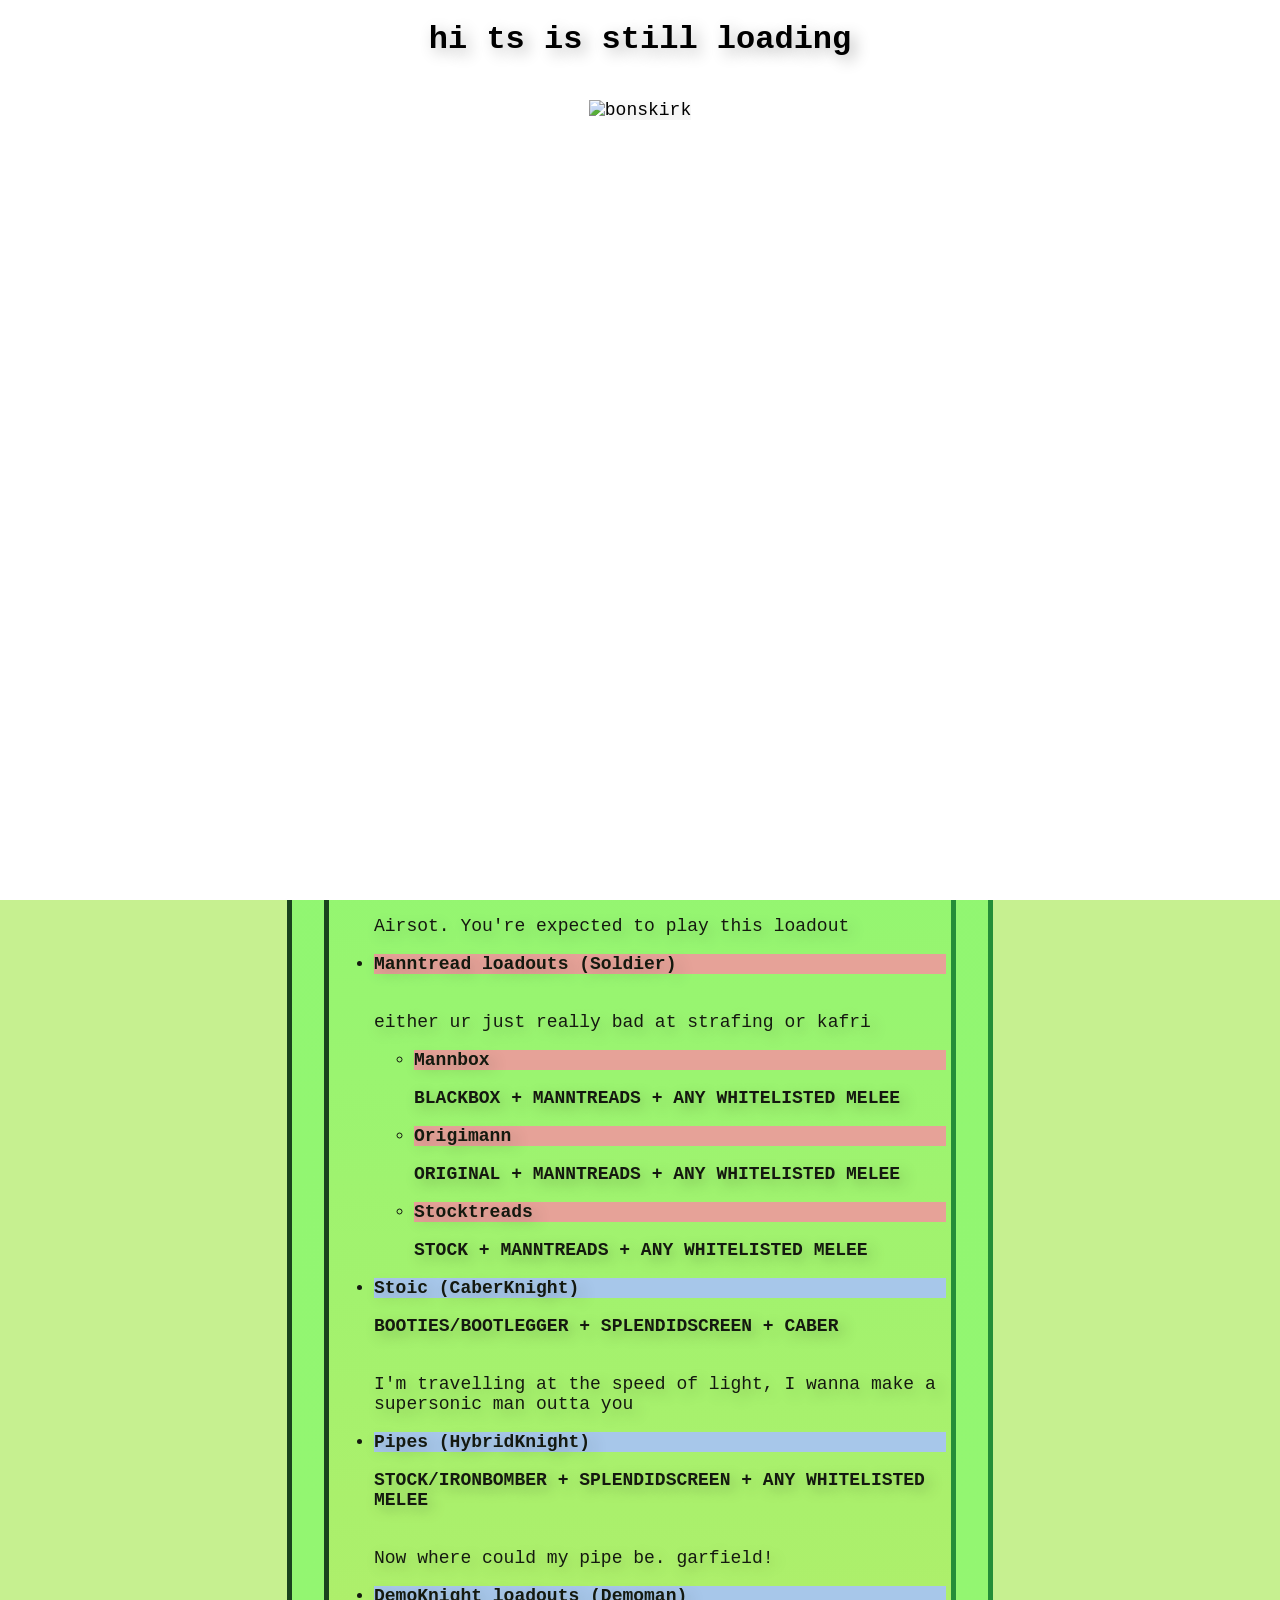
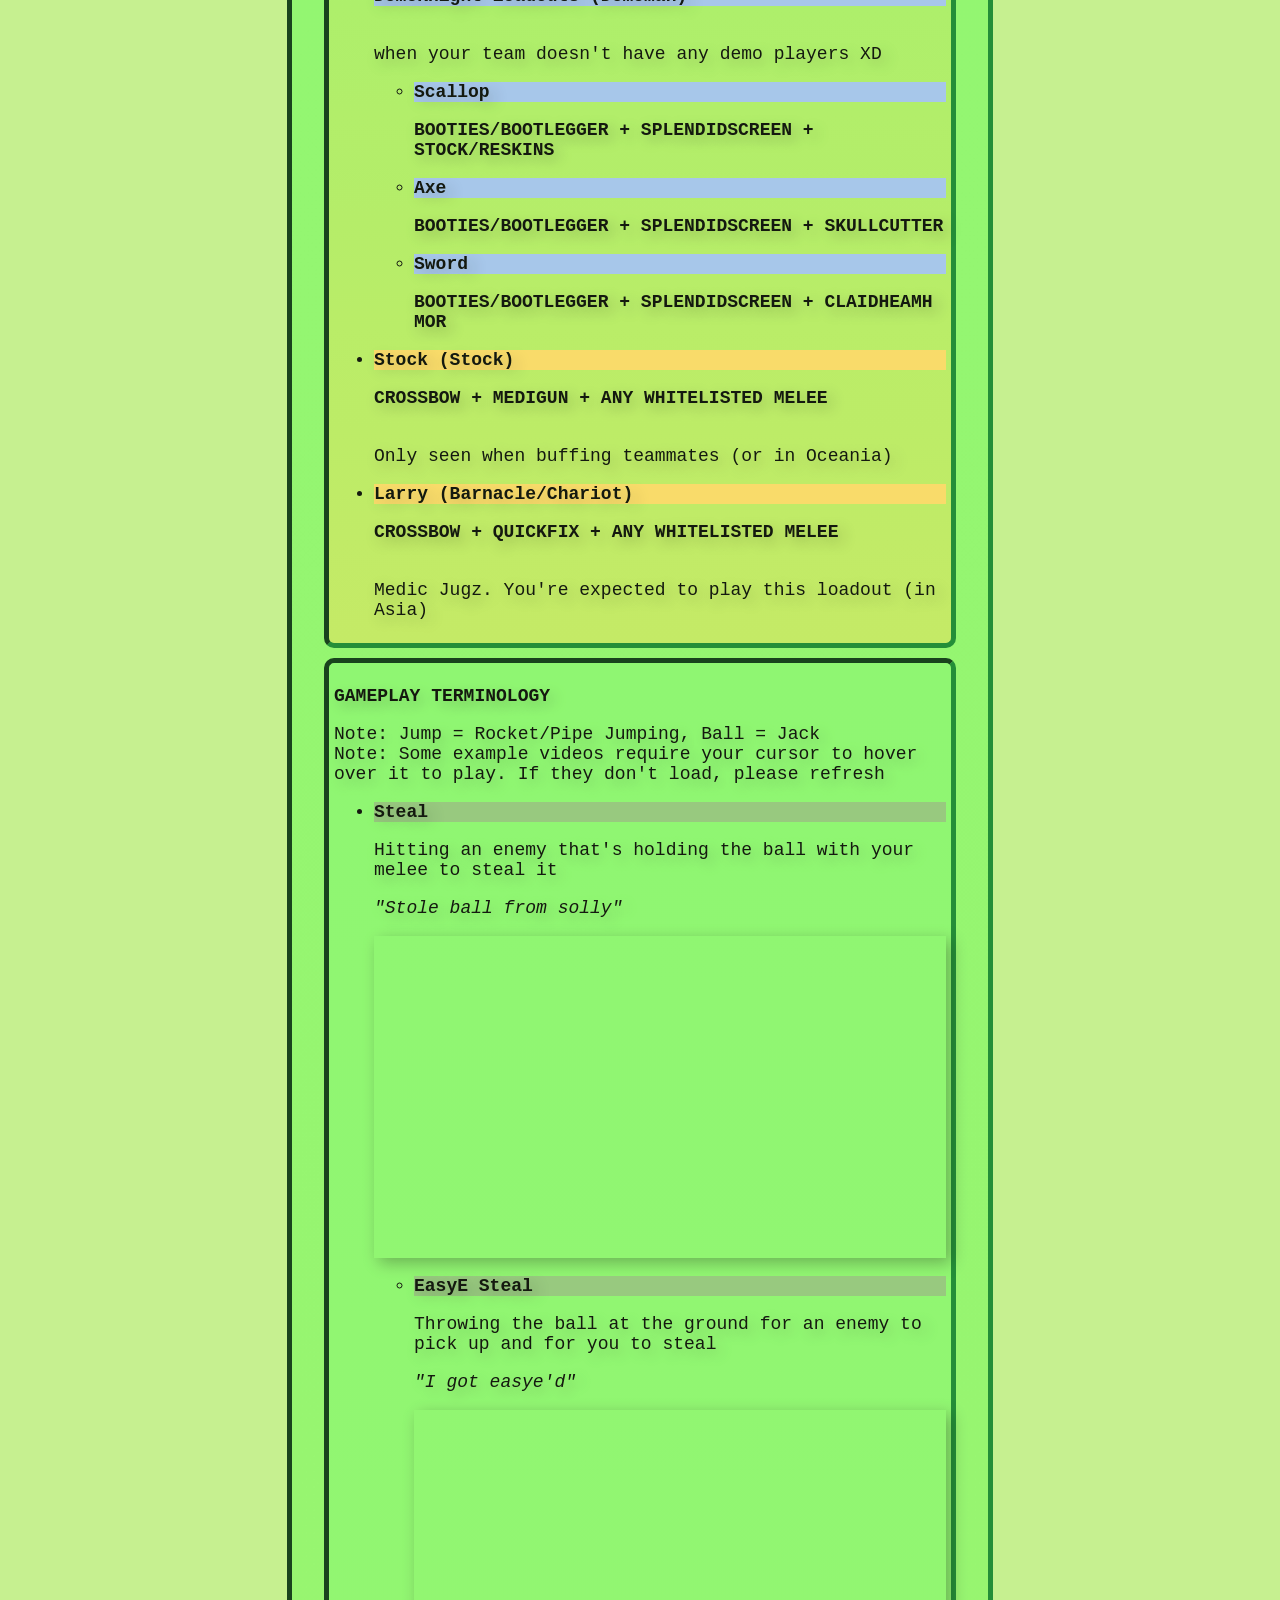
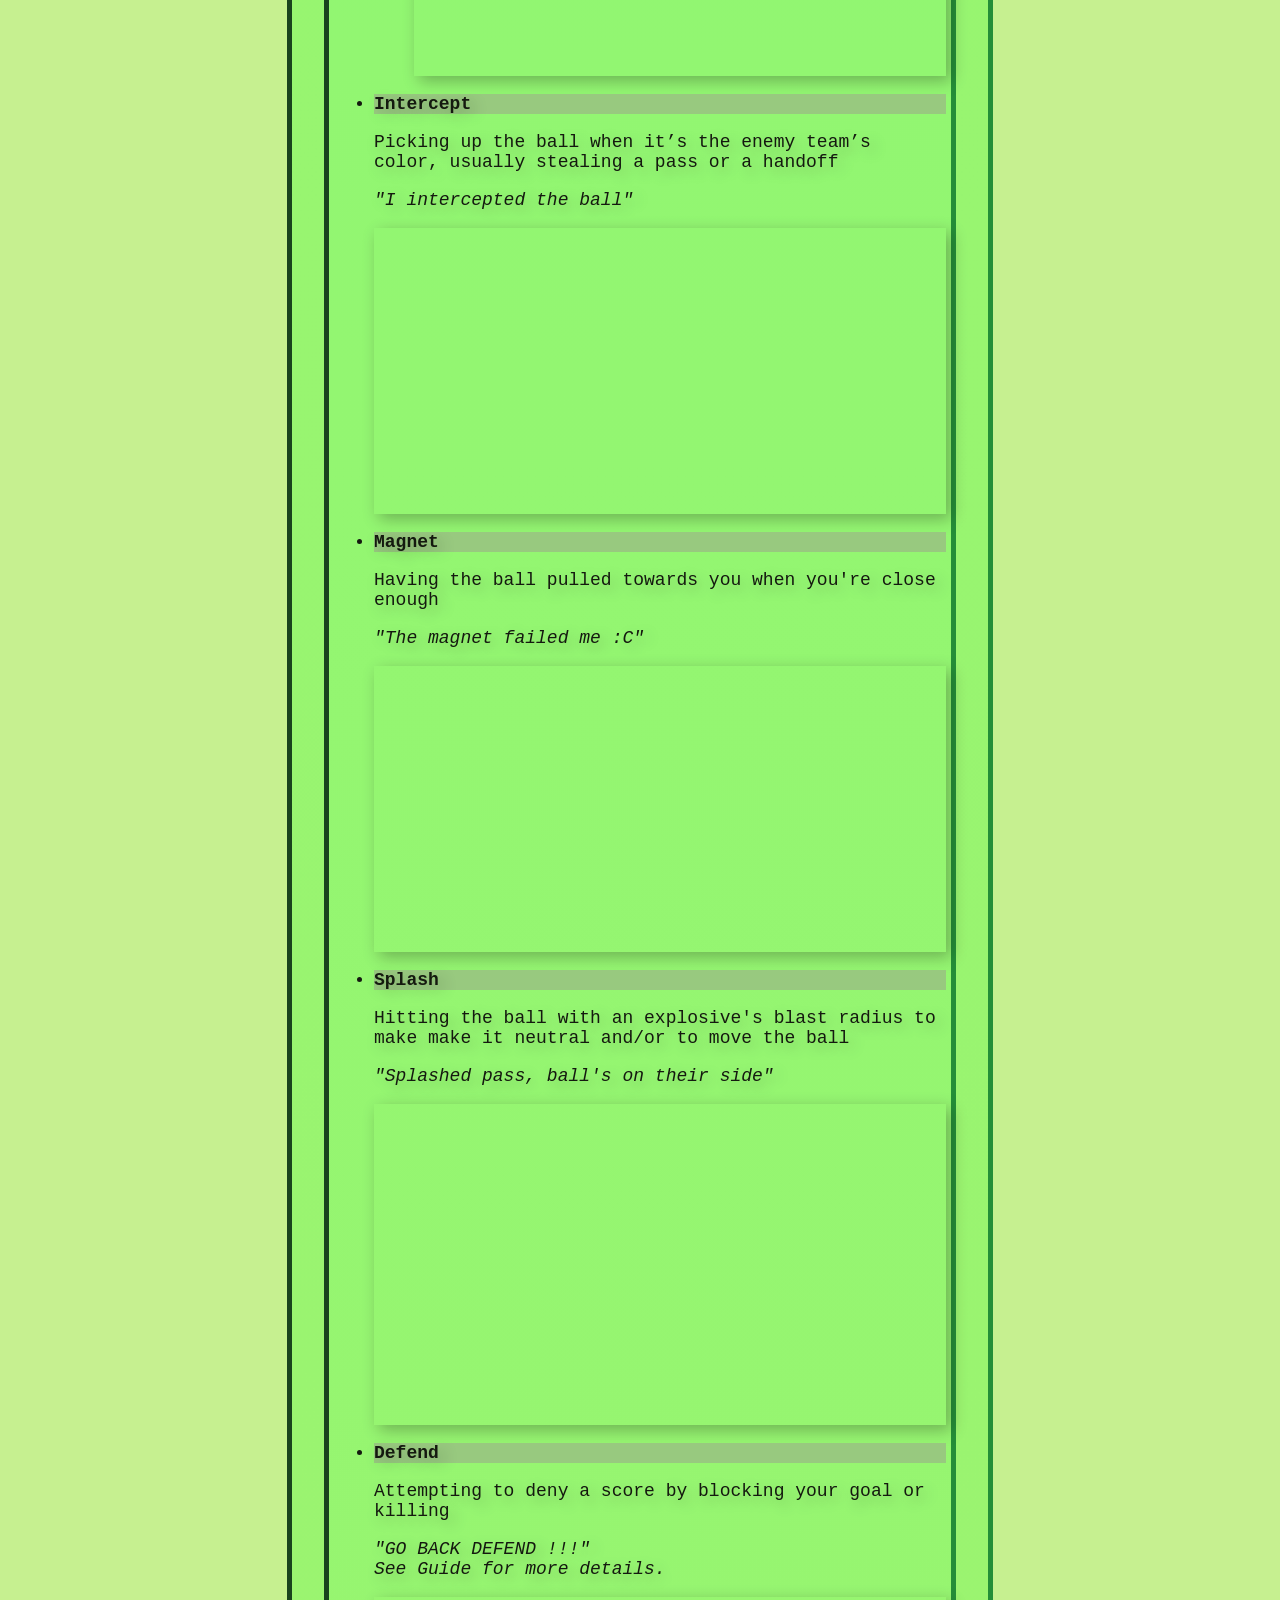
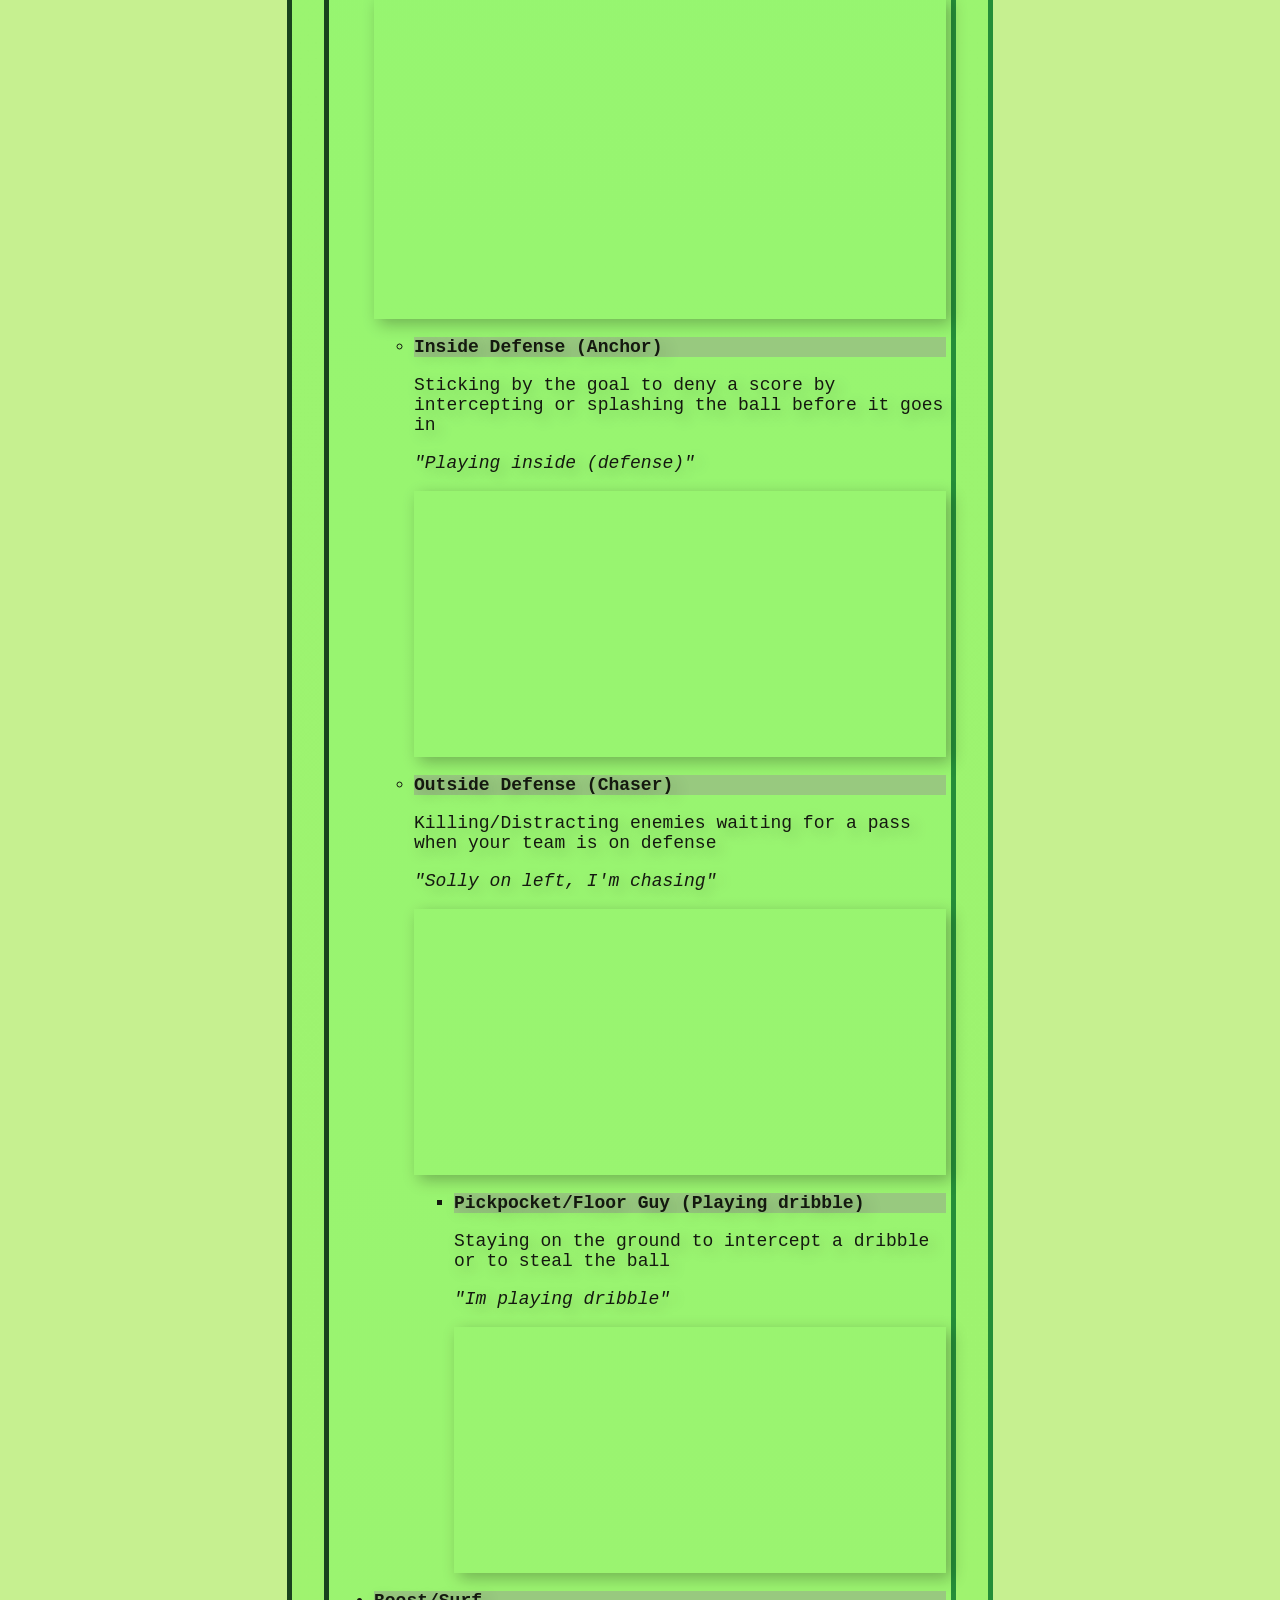
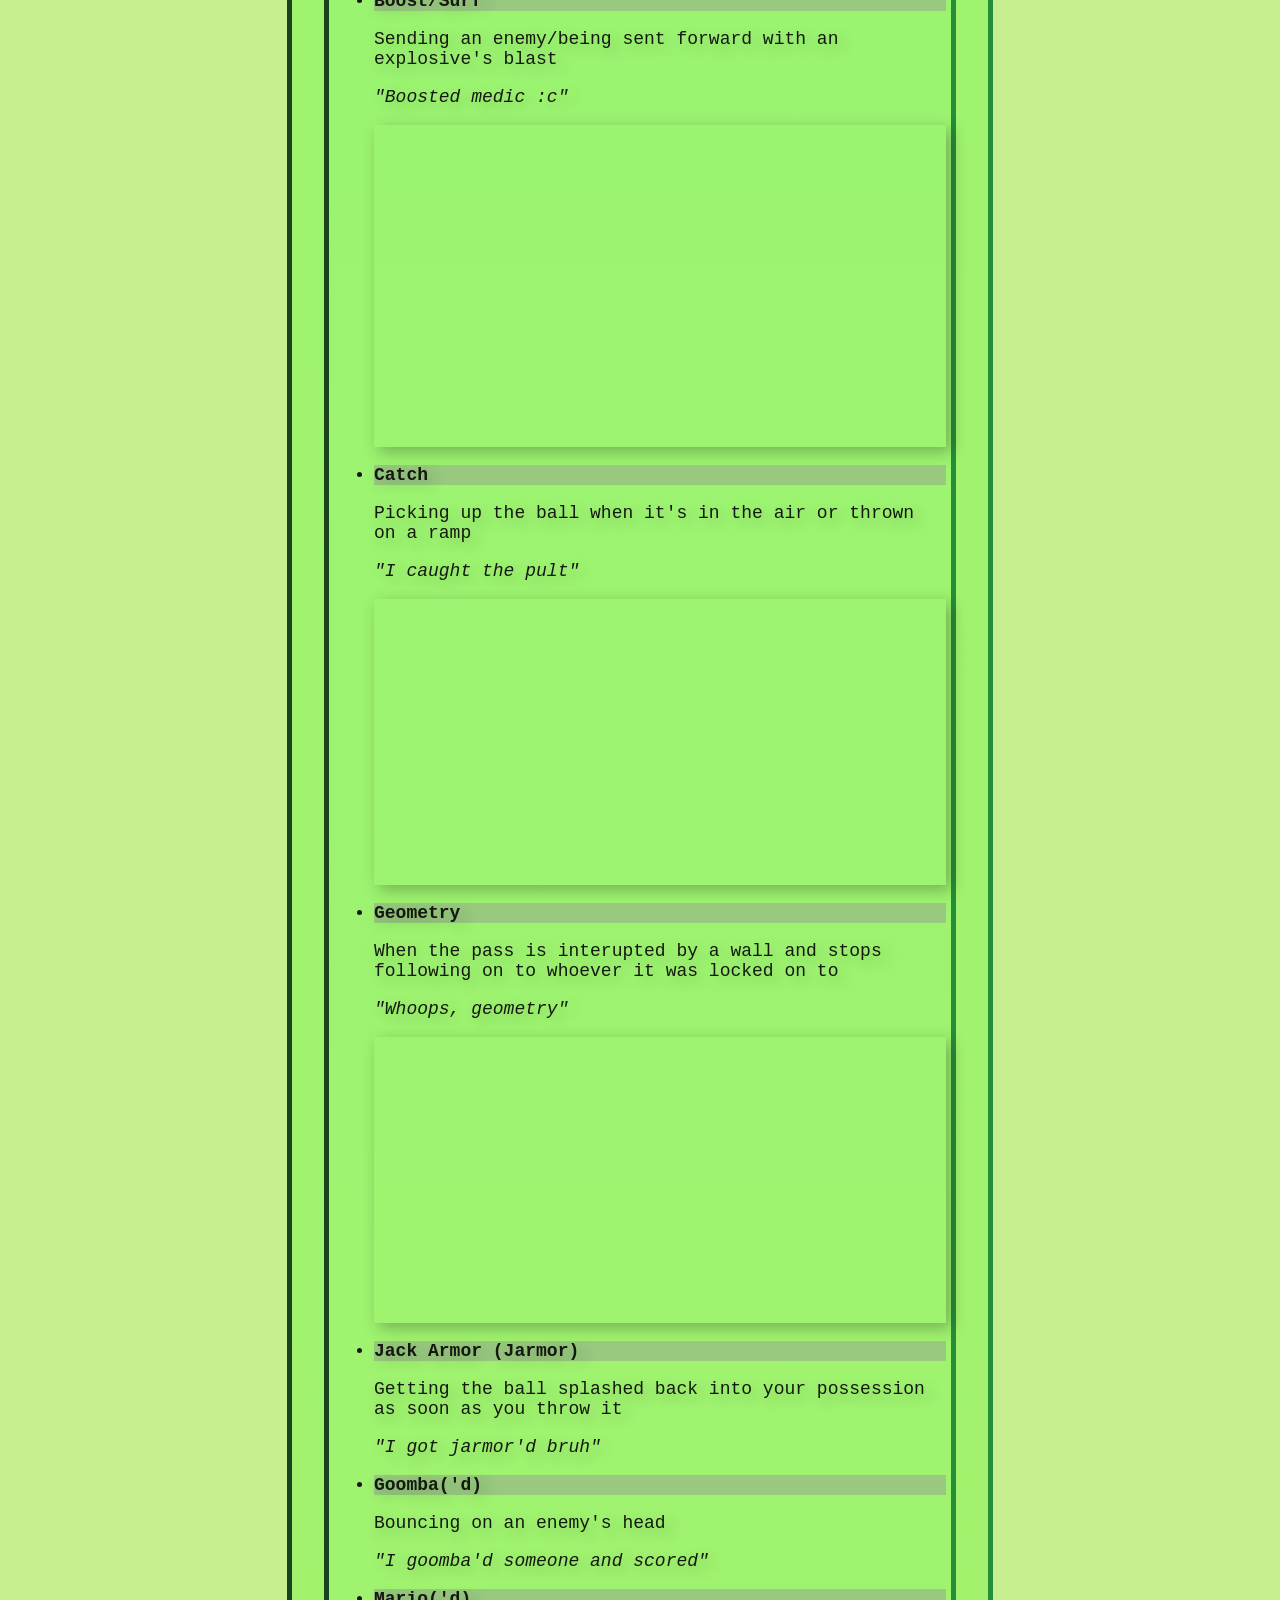
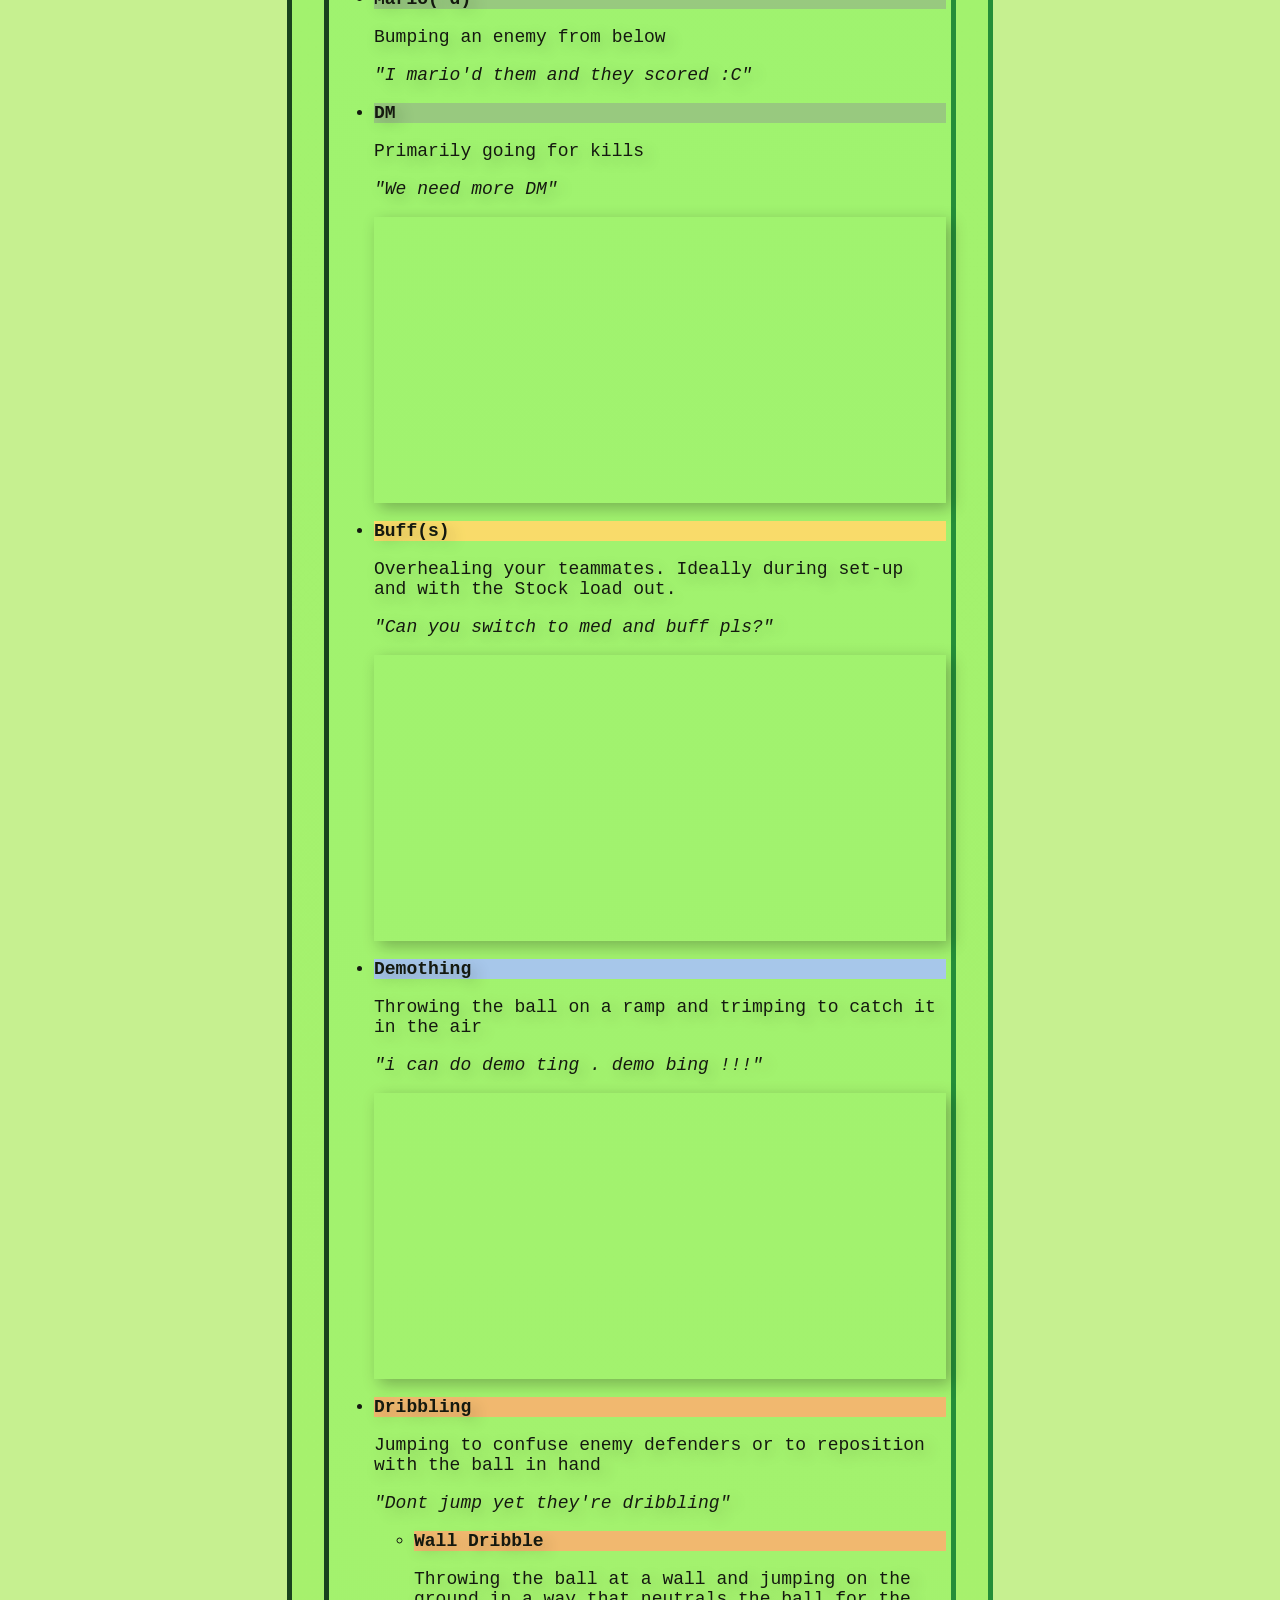
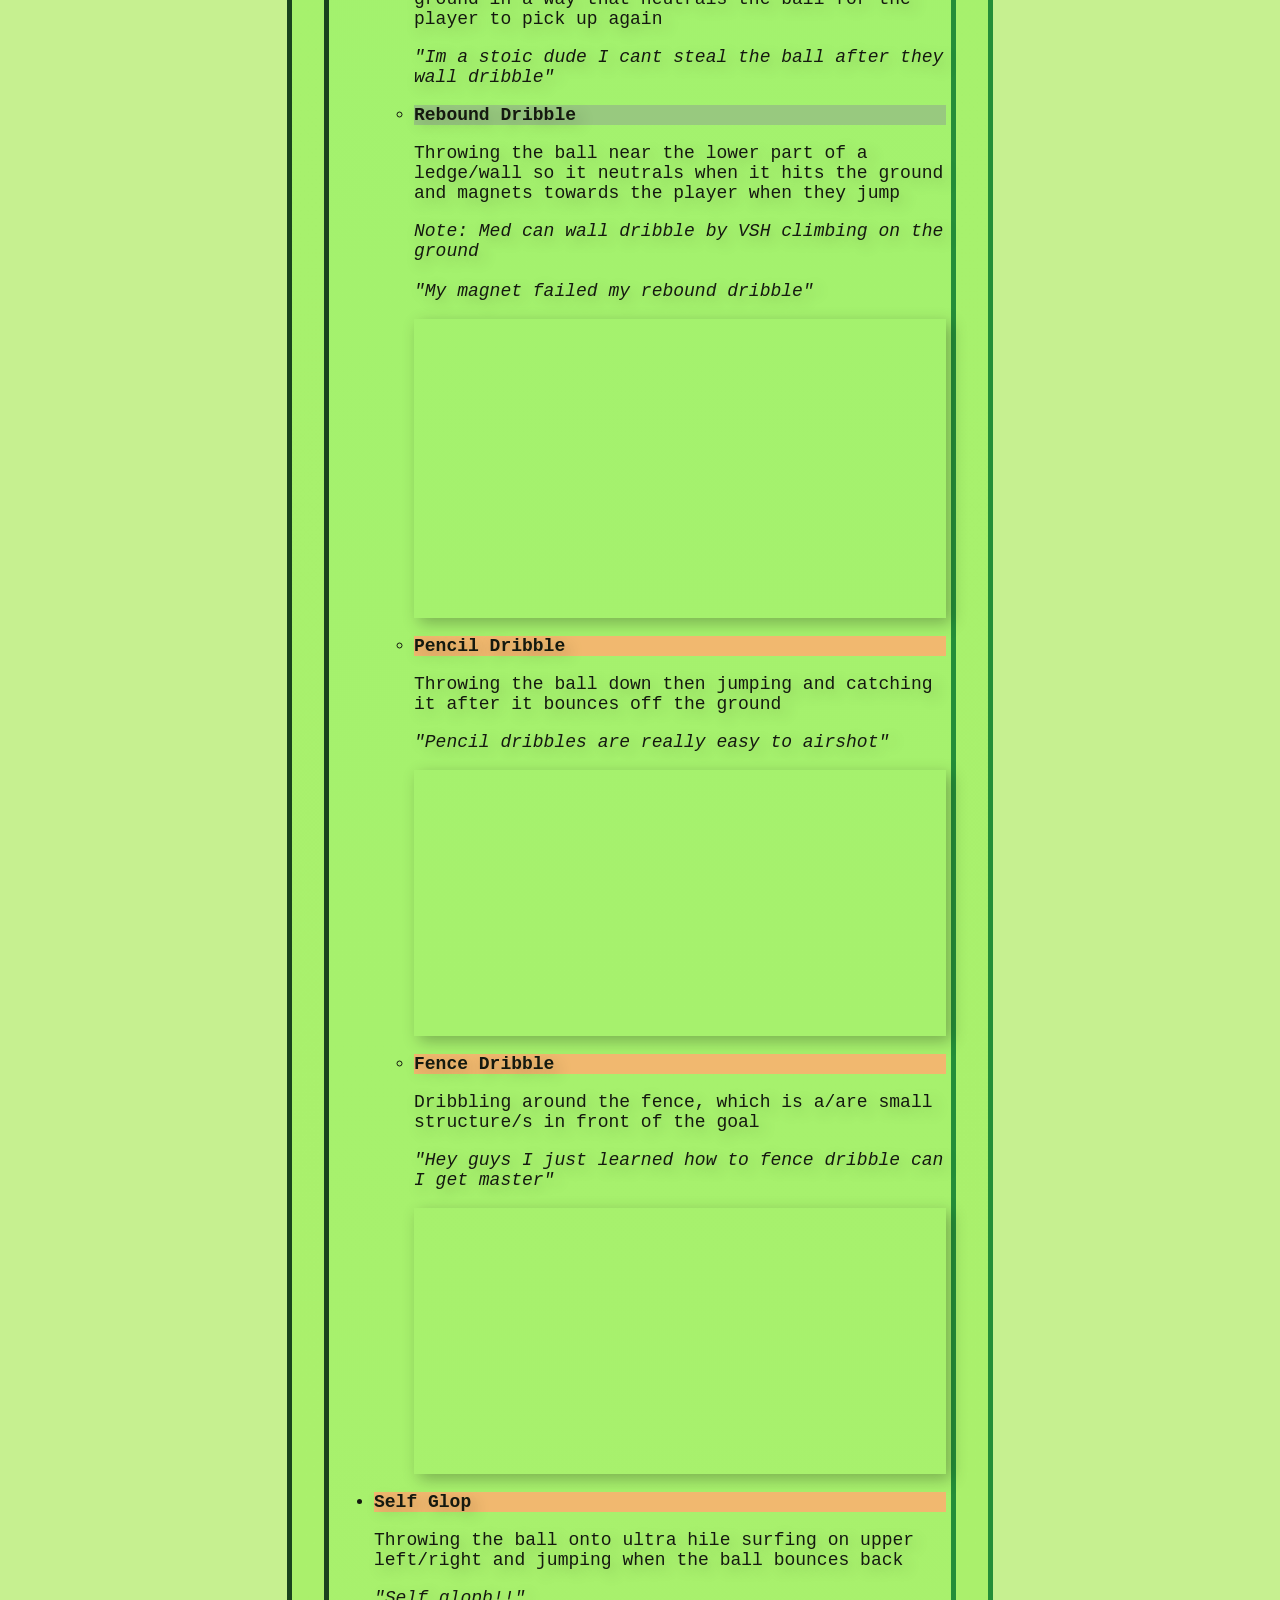
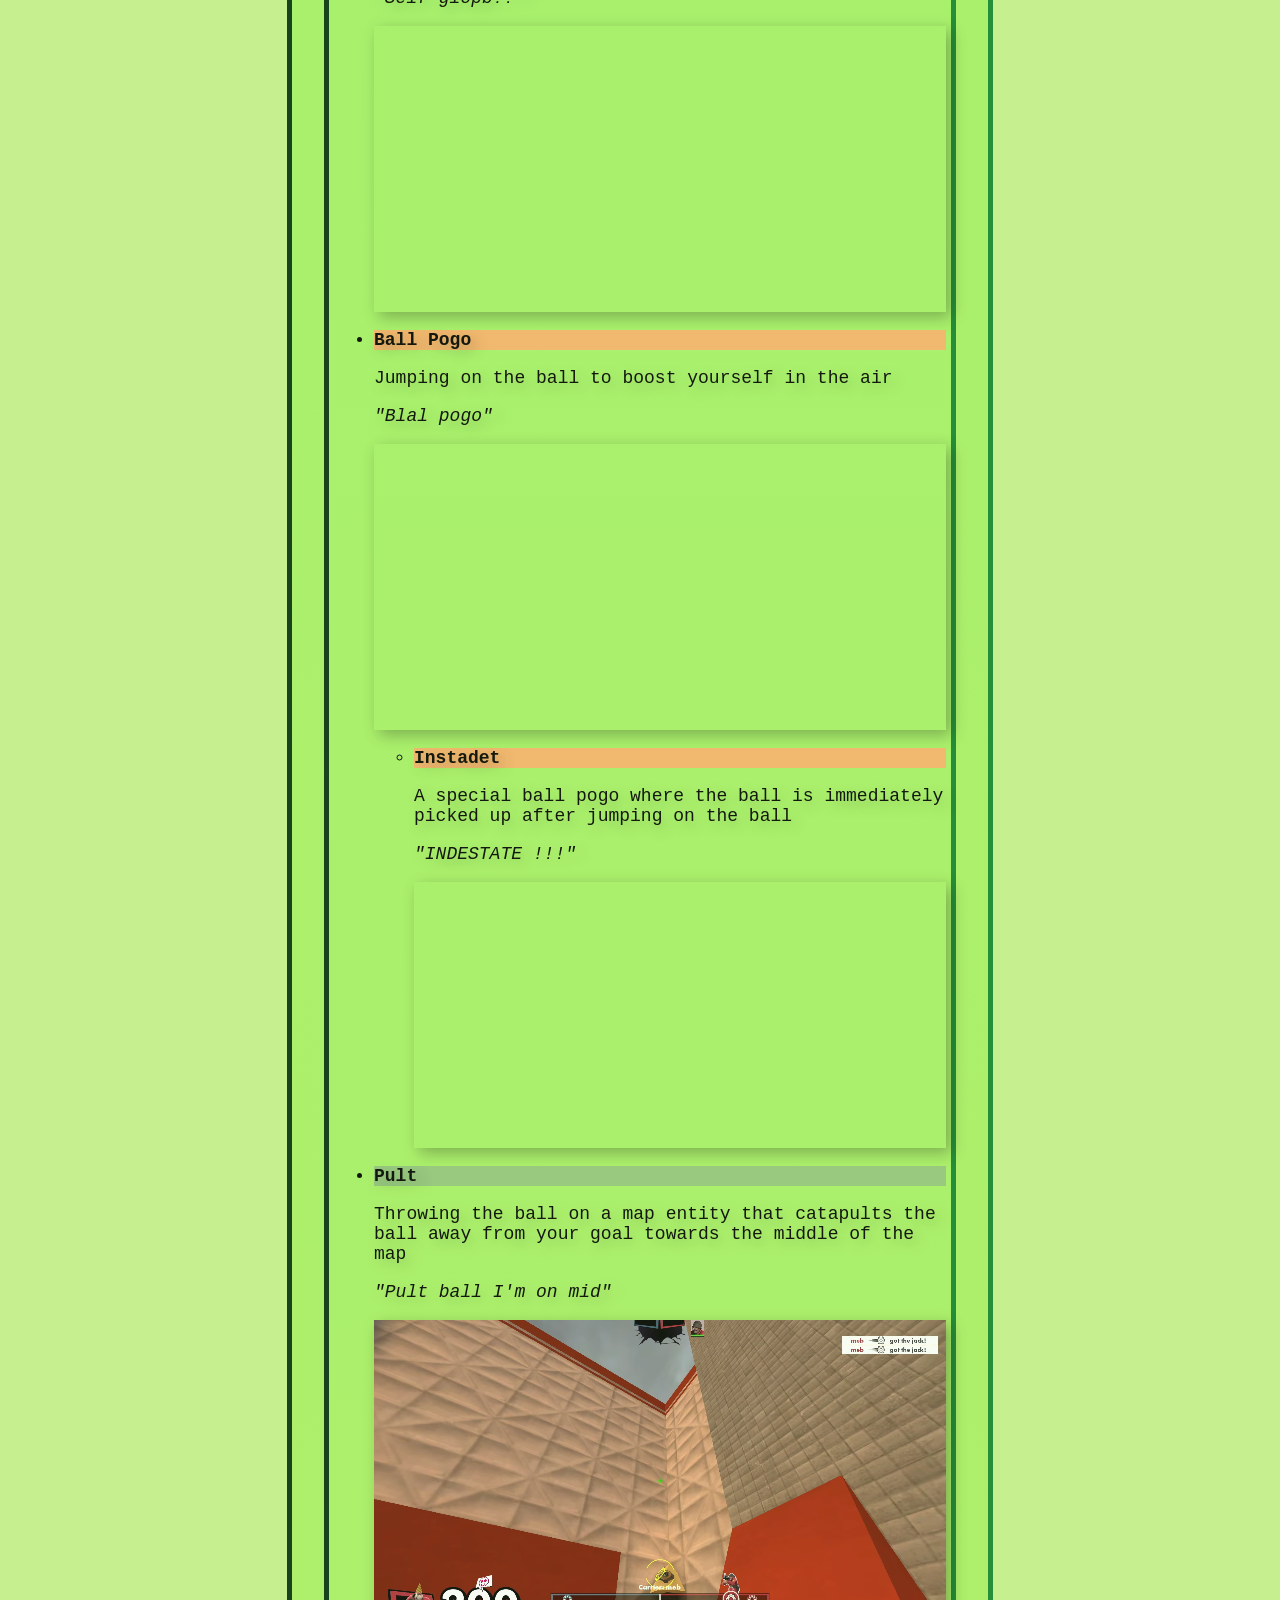
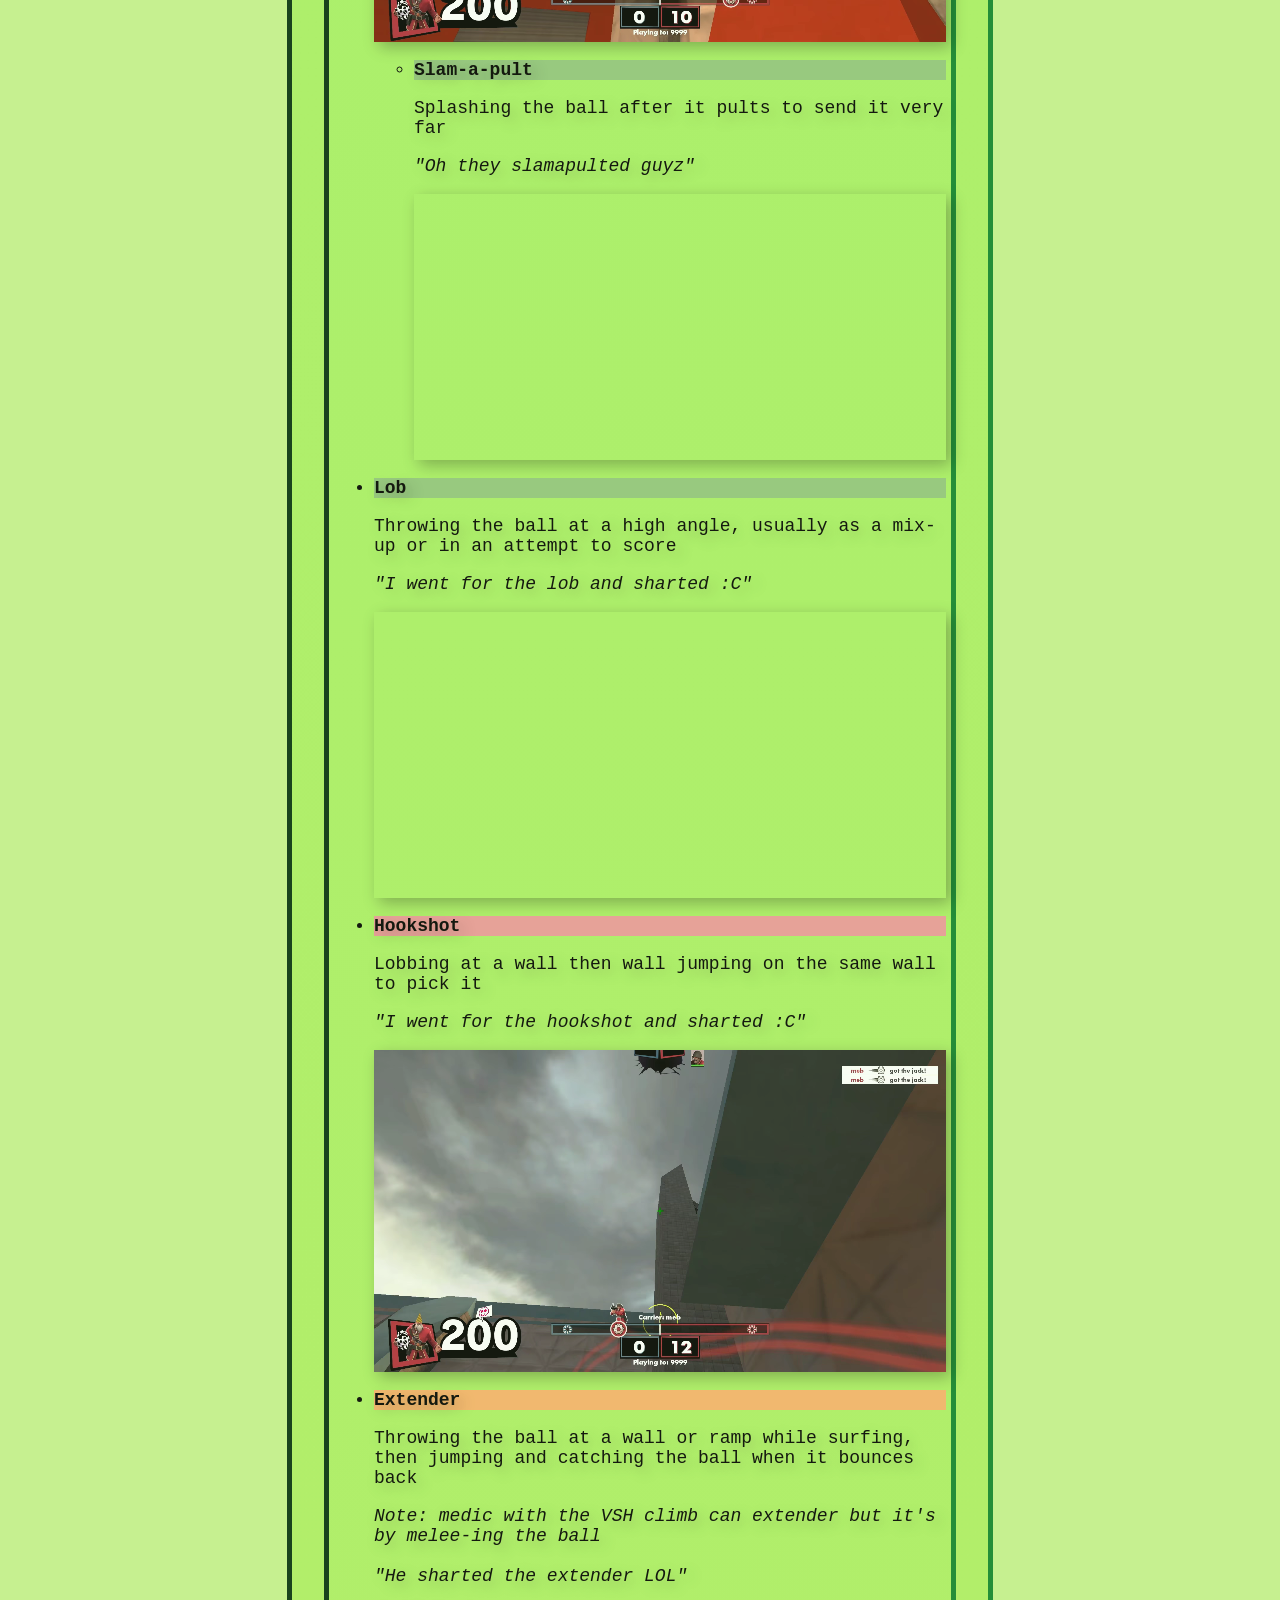
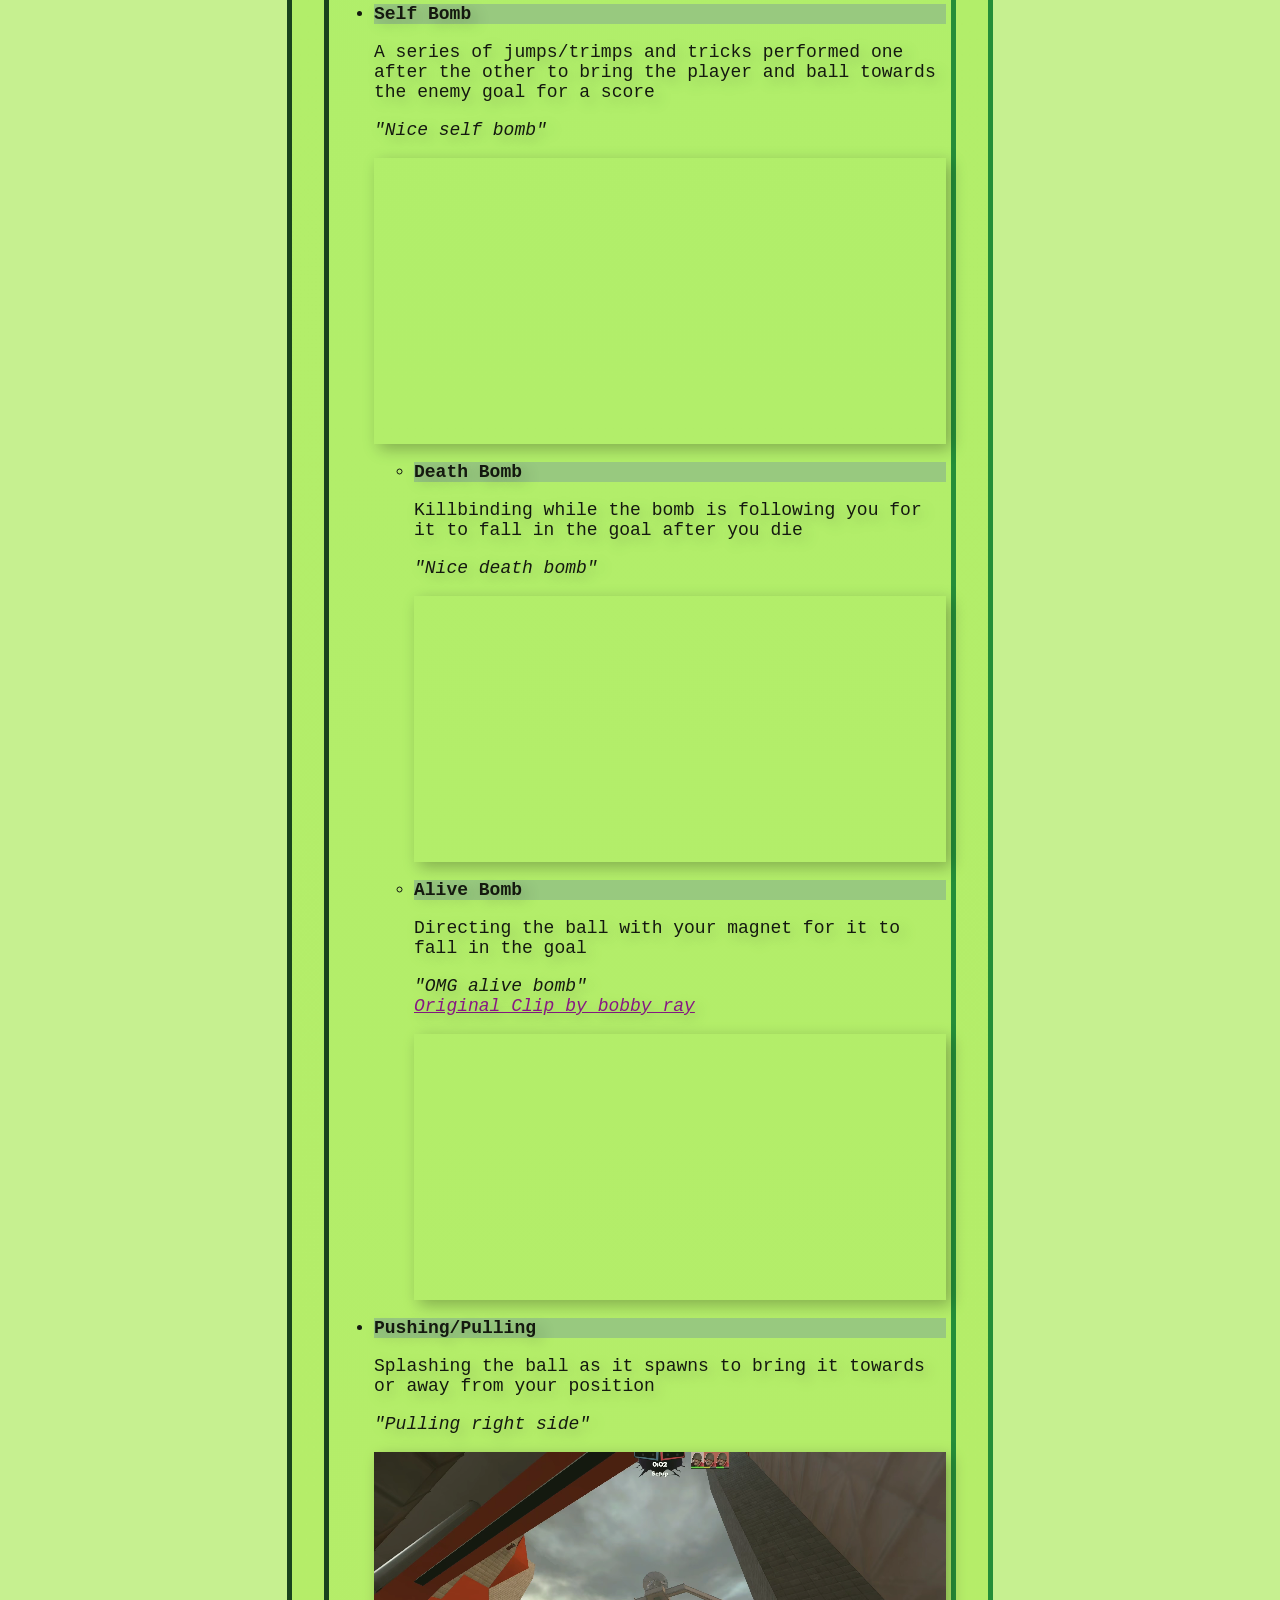
==== commit 7d8b9cb2: "Co-authored-by: Poggersww <Poggersww@users.noreply.github.com>" ====
--- a/dictionary.html
+++ b/dictionary.html
@@ -4,7 +4,7 @@
     <meta charset="UTF-8">
     <meta name="viewport" content="width=device-width, initial-scale=1.0">
     <title>P4SS Time Dictionary</title>
-    <link rel="icon" type="image/png" href="images/favicon.png">
+    <link rel="icon" type="image/webp" href="images/logo/favicon.webp">
     <link rel="stylesheet" href="stylesheet.css">
     <script type="text/javascript" src="javaScript/darkmode.js" defer></script>
     <script type="text/javascript" src="javaScript/preloader.js" defer></script>
@@ -14,7 +14,9 @@
     <div id="preloader" style="text-align: center;"><h1>hi ts is still loading</h1><br><img src="images/bonsdance.webp" alt="bonskirk" style="margin: auto;"></div>
 
     <div id="mainstuff">
-        <button onclick="topFunction()" id="myBtn" title="Go to top">Go to top</button>
+        <button onclick="topFunction()" id="myBtn" title="Go to top">
+            <img src="images/arrow_up.svg" alt="Go to top">
+        </button>
         <script type="text/javascript" src="javaScript/scrollToTop.js" defer></script>
 
         <header>
@@ -22,10 +24,10 @@
                 <img src="images/dark_mode.svg" id="darkicon">
                 <img src="images/light_mode.svg" id="lighticon">
             </button>
-            <img src="images/APTA_LOGO_light.webp" class="ptlogo" id="apta">
-            <img src="images/OCE_LOGO.webp" class="ptlogo">
+            <img src="images/logo/APTA_LOGO_light.webp" class="ptlogo" id="apta">
+            <img src="images/logo/OCE_LOGO.webp" class="ptlogo">
             <h1>4v4 PASS Time Dictionary (ASIA + OCE)</h1>
-            <h2>Ver 4.2.0 5/3/26</h2>
+            <h2>Ver 4.2.1 5/4/26</h2>
         </header>
         <a href="guide.html" id="theButton"><button>4v4 PASS Time Guide (ASIA + OCE)</button></a>
         <div id="legend" class="liststuff" style="margin-top: 45px;">
--- a/stylesheet.css
+++ b/stylesheet.css
@@ -18,9 +18,16 @@
     --txtshadow: 5px 5px 15px rgba(0, 0, 0, 0.3); /* text shadow */
     --anchorcolor: purple; /* <a> color */
 
+    /* button colors */
+    --btncolor: rgb(56, 117, 37);
+    --btnhover: rgb(48, 105, 31);
+    --btnactive: rgb(40, 93, 25);
+
     --preloader: rgb(255, 255, 255); /* preloader background color */
 
     --msOpacity: 0.9; /* mainstuff opacity */
+
+    transition: all 0.3s ease;
 }  
 .darkmode{
     /* bg colors */
@@ -42,9 +49,16 @@
     --txtshadow: 5px 5px 15px rgba(0, 0, 0, 1); /* text shadow */
     --anchorcolor: violet; /* <a> color */
 
+    /* button colors */
+    --btncolor: rgb(37, 35, 34);
+    --btnhover: rgb(15, 15, 14);
+    --btnactive: rgb(0, 0, 0);
+
     --preloader: rgb(0, 0, 0); /* preloader background color */
 
     --msOpacity: 0.95; /* mainstuff opacity */
+
+    transition: all 0.3s ease;
 }
 
 *{
@@ -87,17 +101,22 @@
     transition: opacity 250ms ease, transform 250ms ease, visibility 250ms ease;
     position: fixed;
     bottom: 0px;
-    right: 0px;
+    left: 0px;
     z-index: 99;
     color: white;
     cursor: pointer;
     padding: 15px;
+    transition: all ease-in-out 0.3s;
 }
 
 #myBtn.show {
     opacity: 1;
     visibility: visible;
     transform: translateY(0);
+}
+
+#myBtn:hover {
+    background-color: var(--btnhover);
 }
 
 div {
@@ -164,7 +183,7 @@
     width: 100%;
     padding: 10px;
 
-    background-color: rgb(56, 117, 37);
+    background-color: var(--btncolor);
 
     color: rgb(221, 236, 196);
 
@@ -174,11 +193,19 @@
     border-style: inset;
 
     font-weight: bold;
+    transition: all ease-in-out 0.3s;
 }
 
 button:hover {
-    background-color: rgb(48, 105, 31);
+    background-color: var(--btnhover);
     cursor: pointer;
+    transform: scale(1.05);
+}
+
+button:active {
+    background-color: var(--btnactive);
+    transform: scale(0.95);
+    transition: transform 0.3s ease;
 }
 
 footer {
@@ -295,4 +322,11 @@
 
     font-weight: bold;
     text-align: center;
+}
+
+.banner {
+    width: 75%;
+    height: auto;
+    display: block;
+    margin: 20px auto;
 }
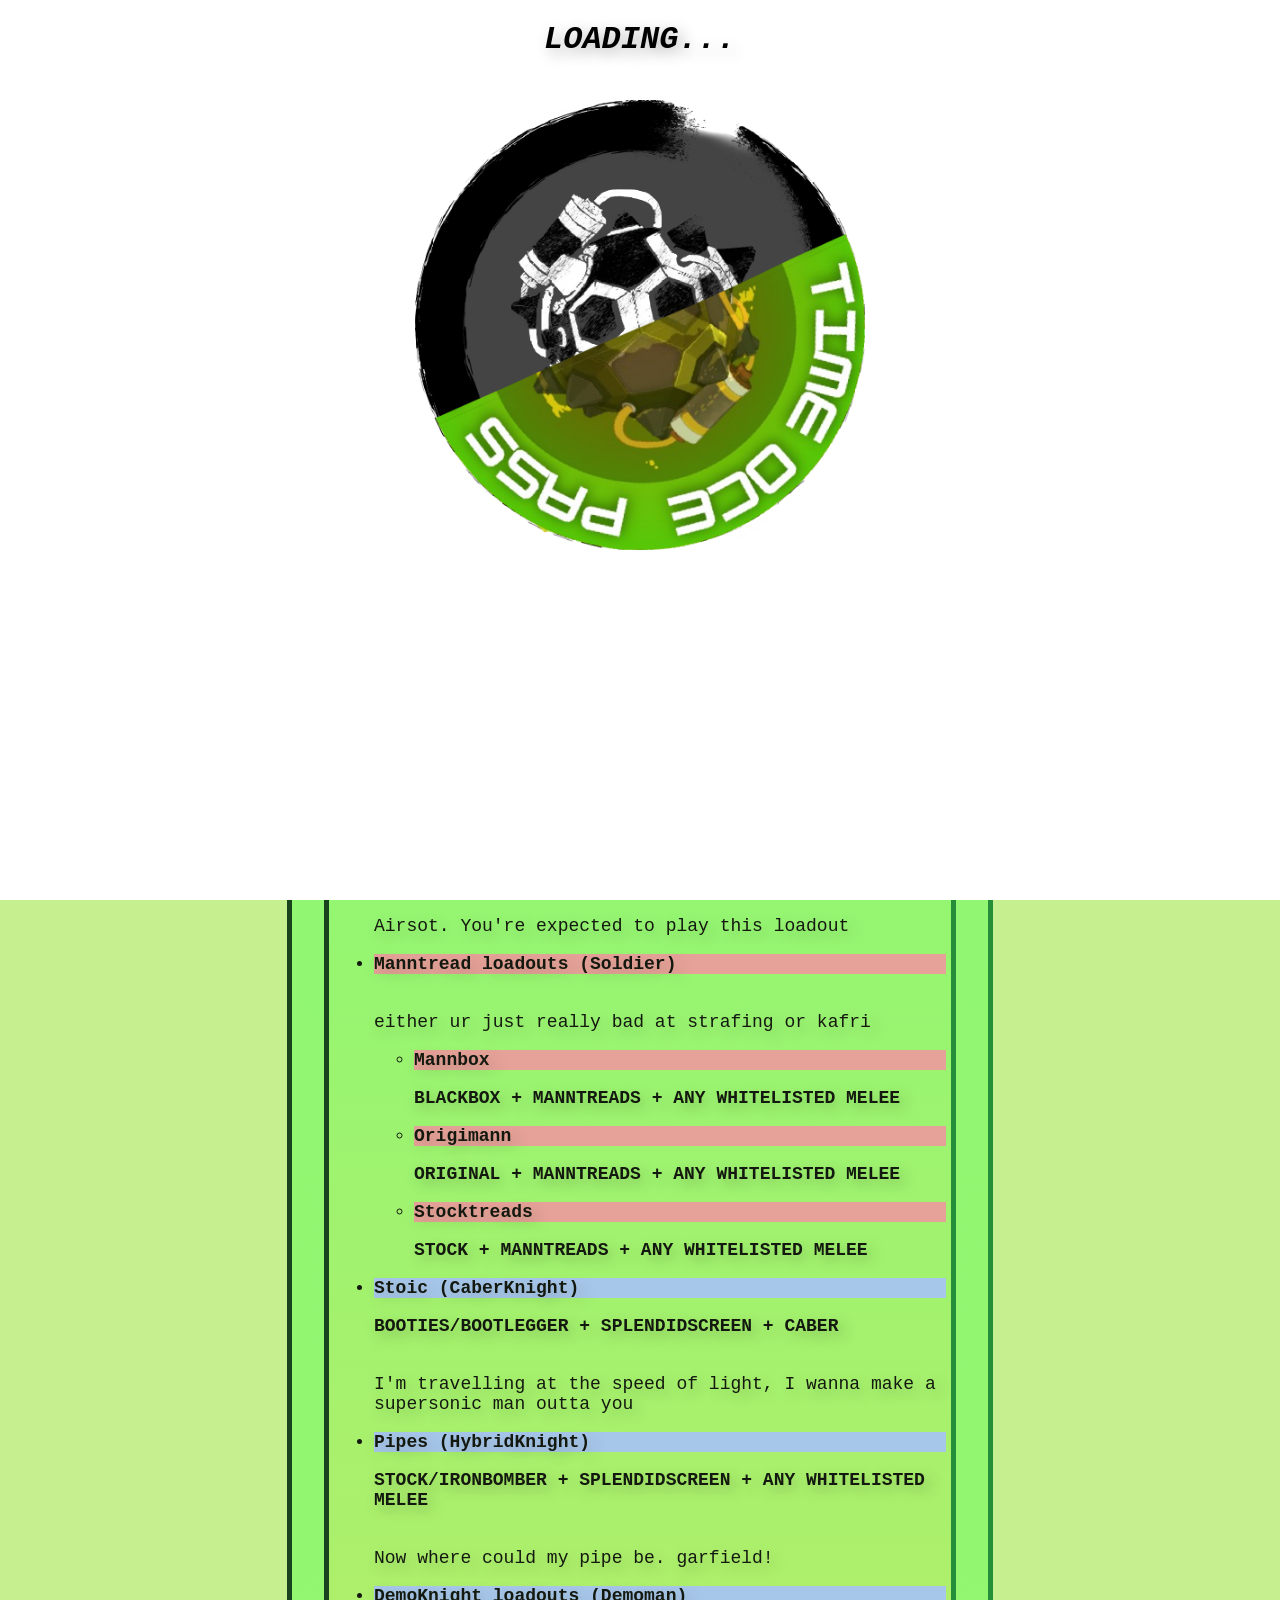
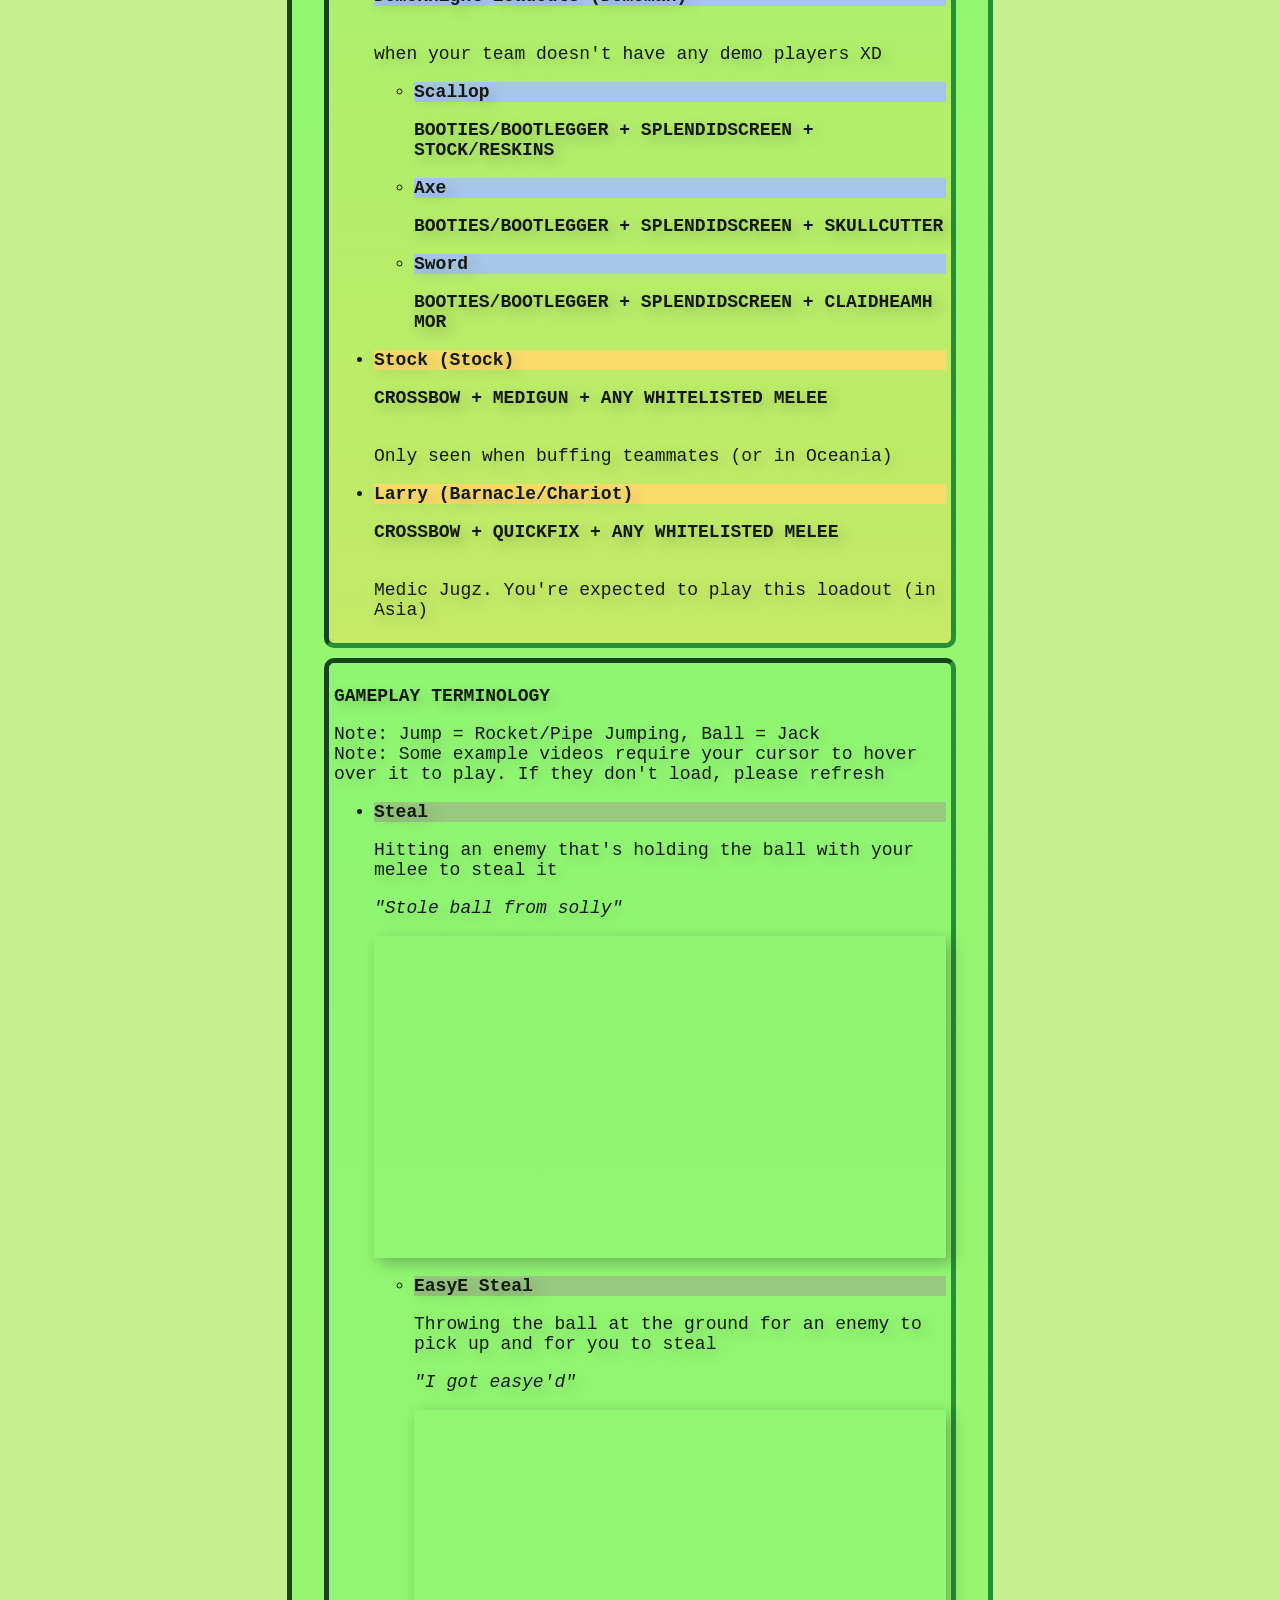
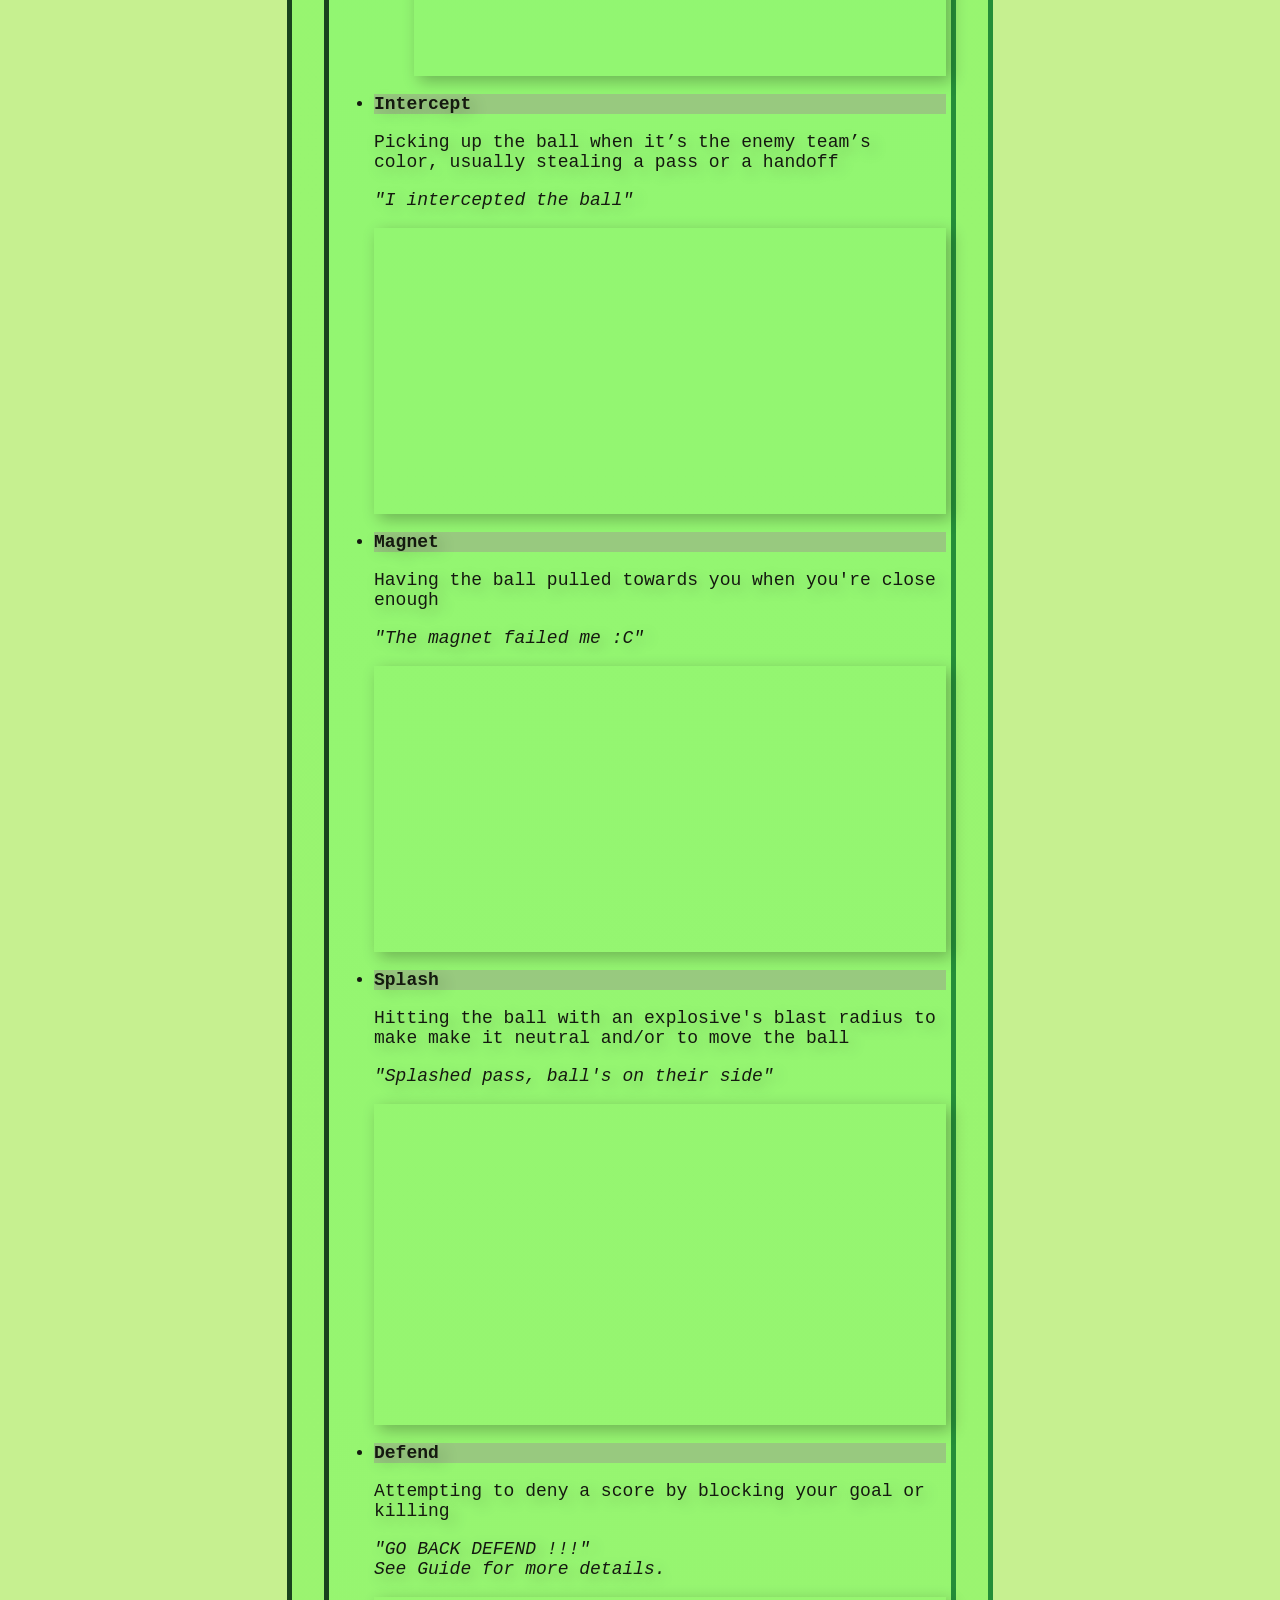
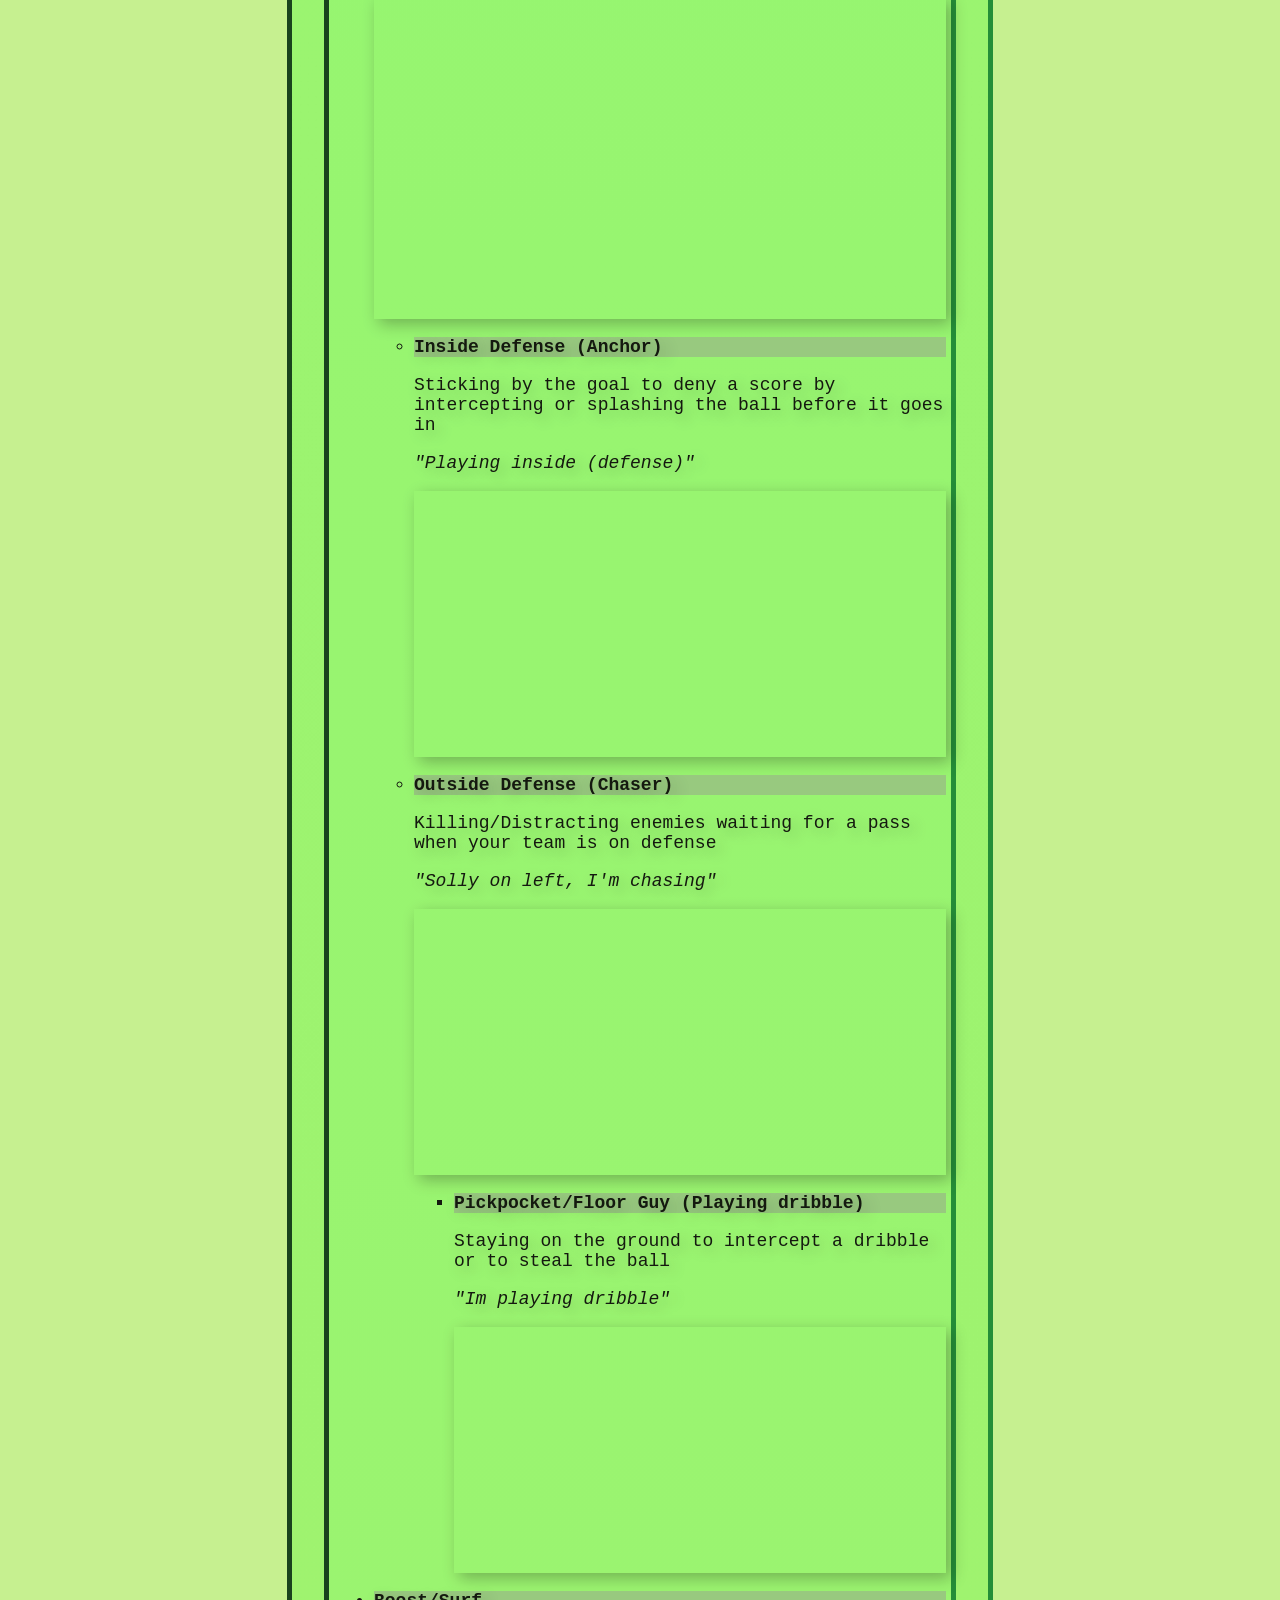
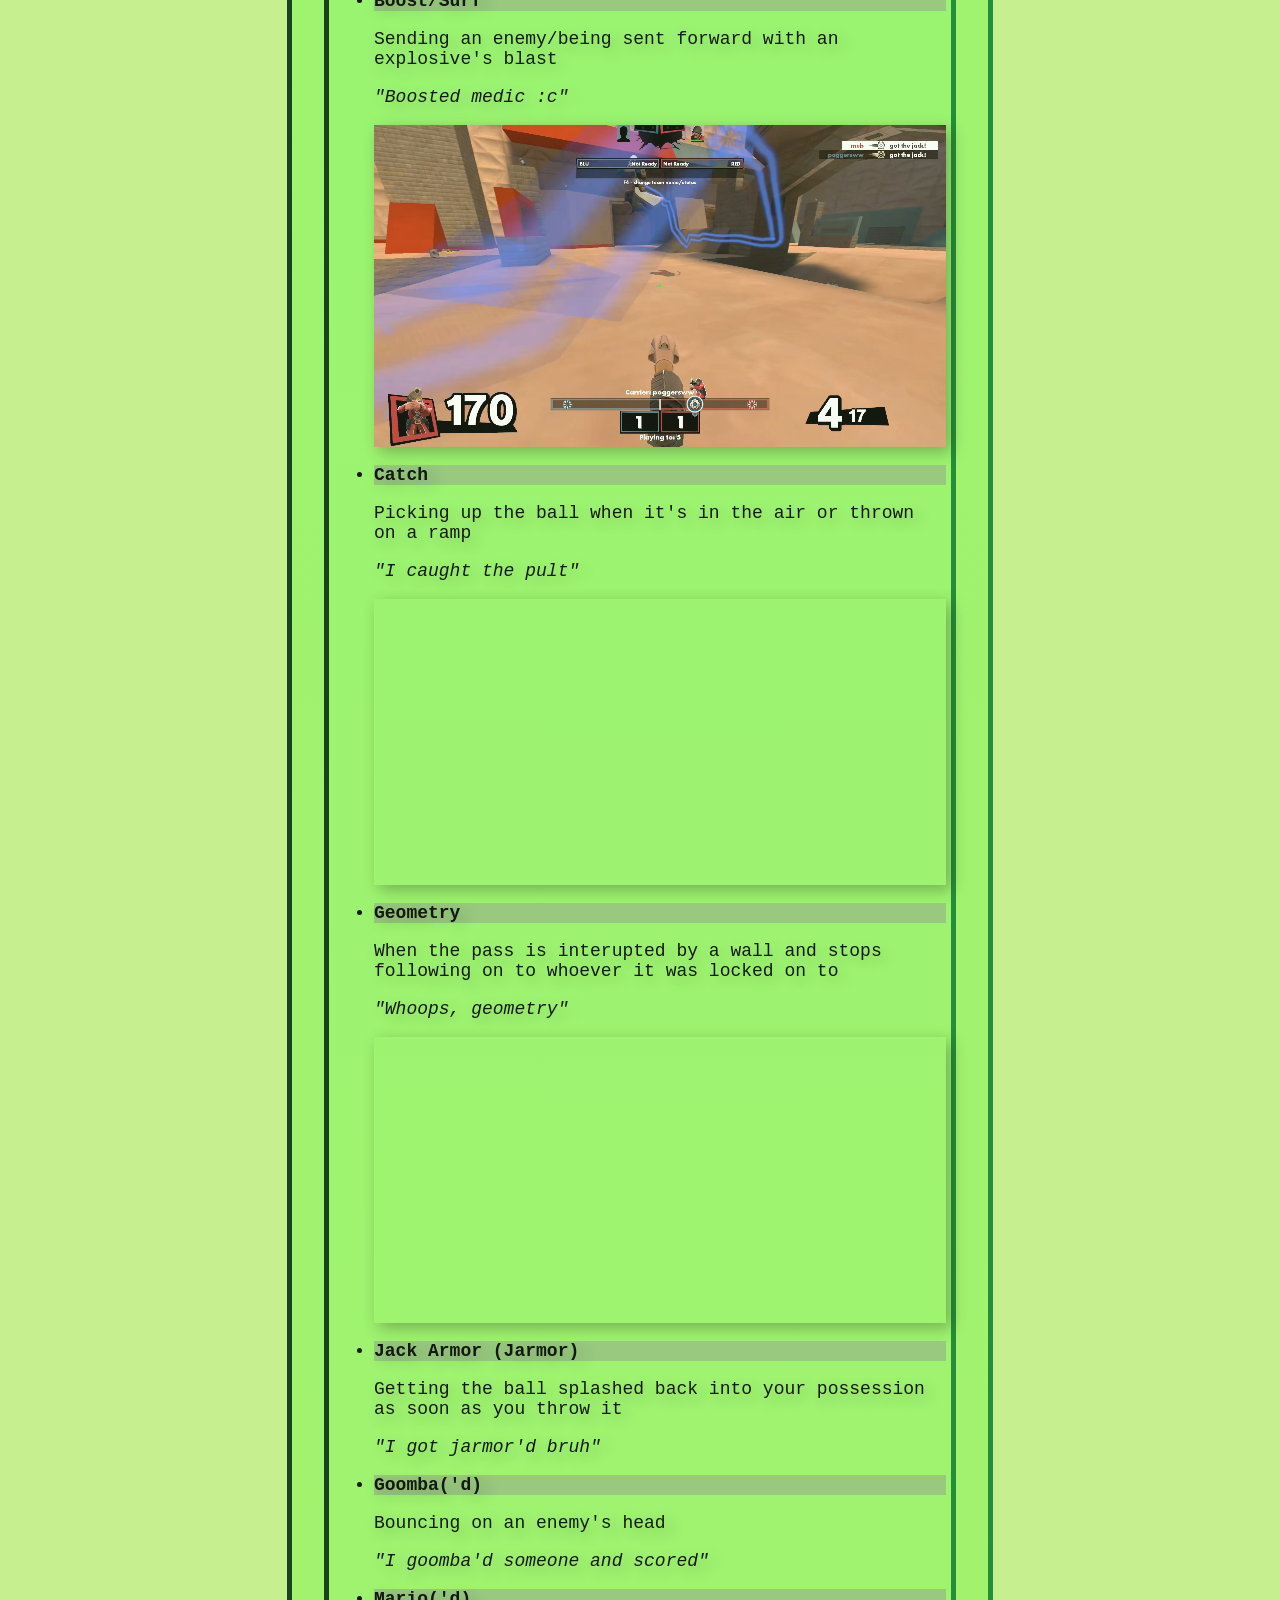
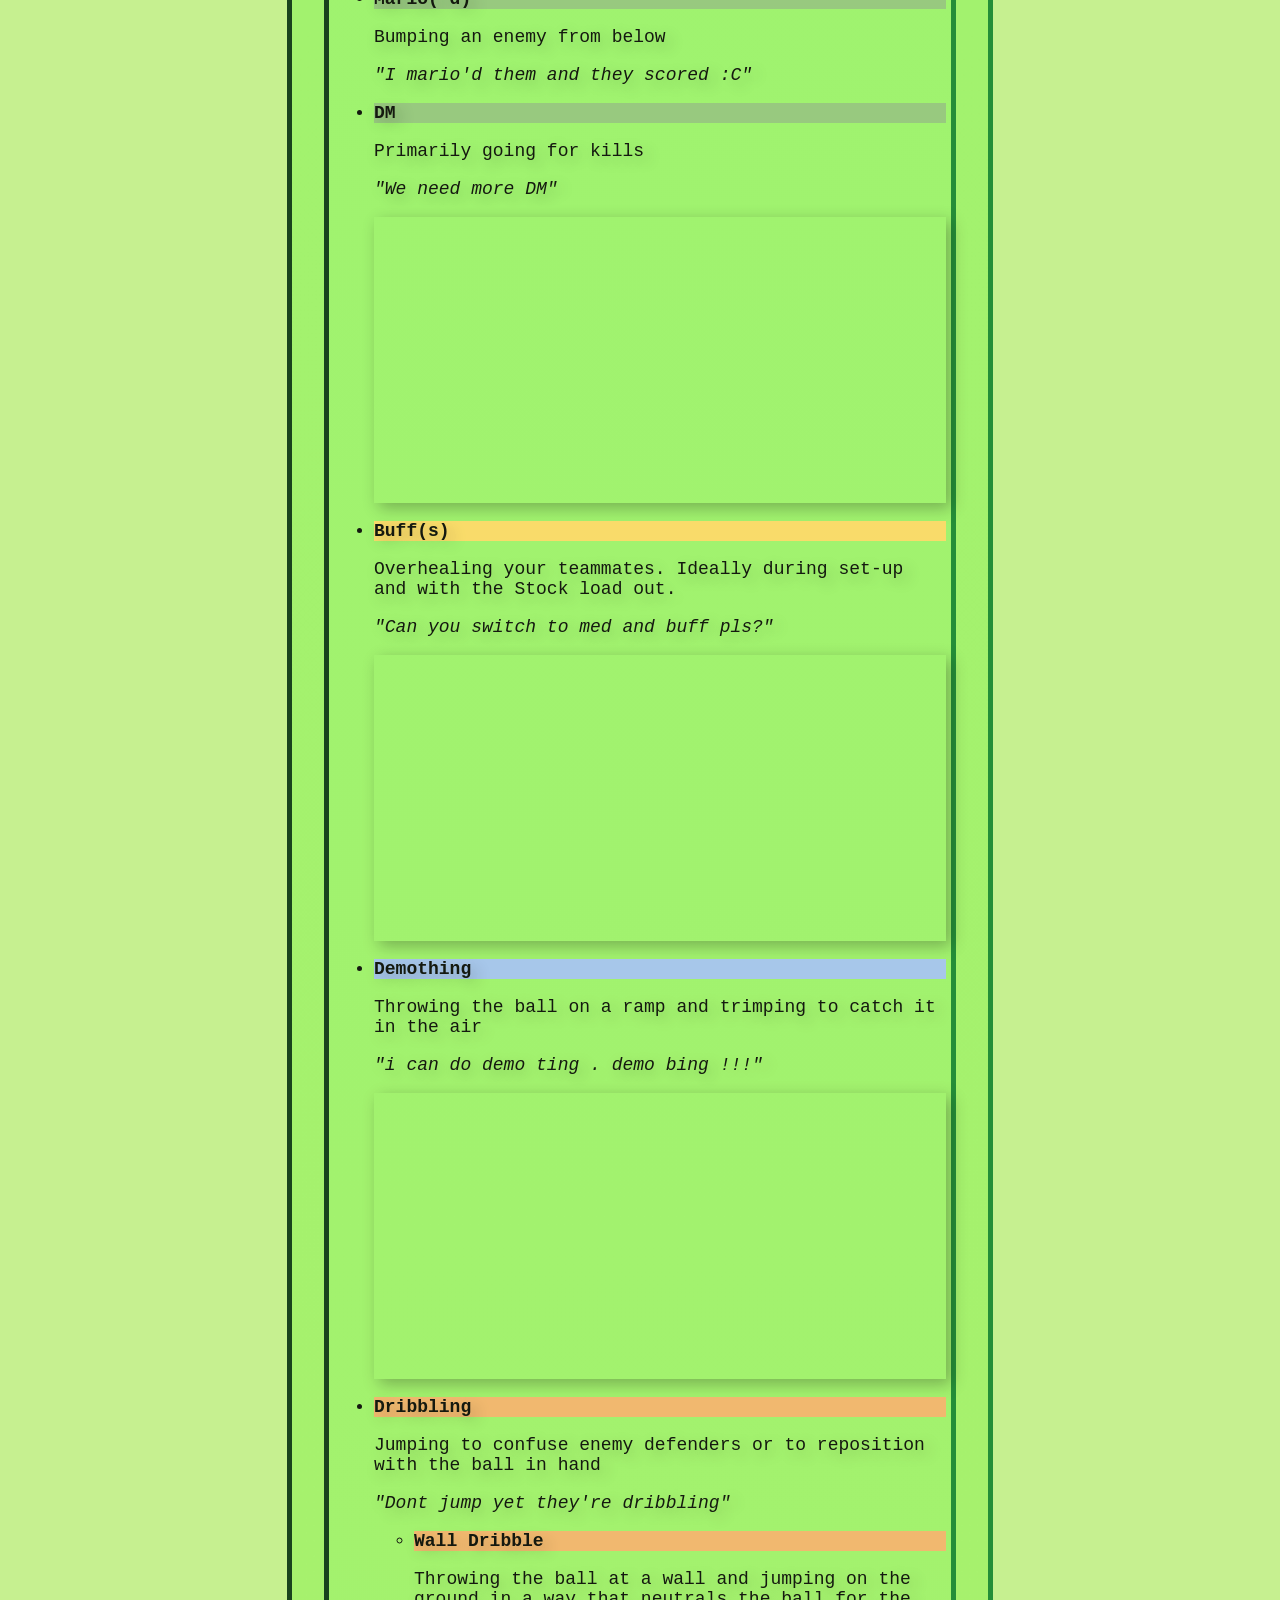
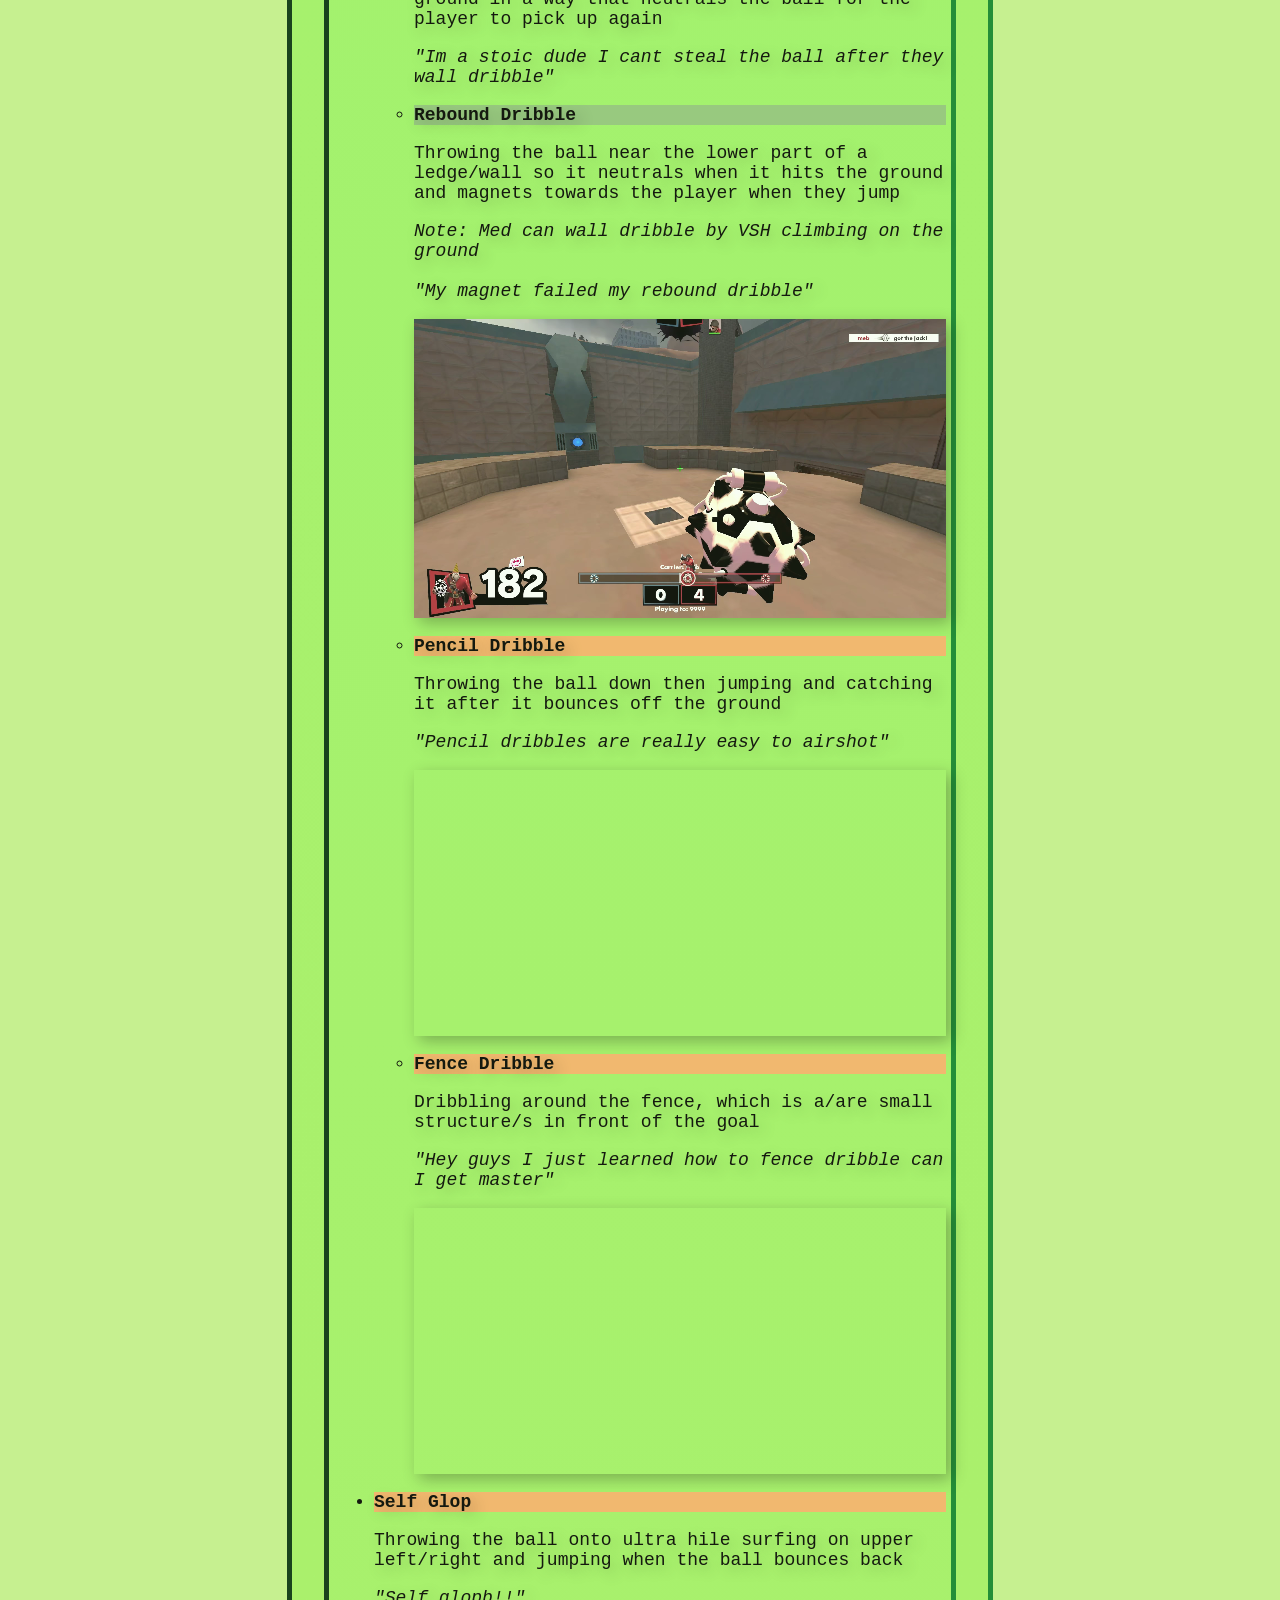
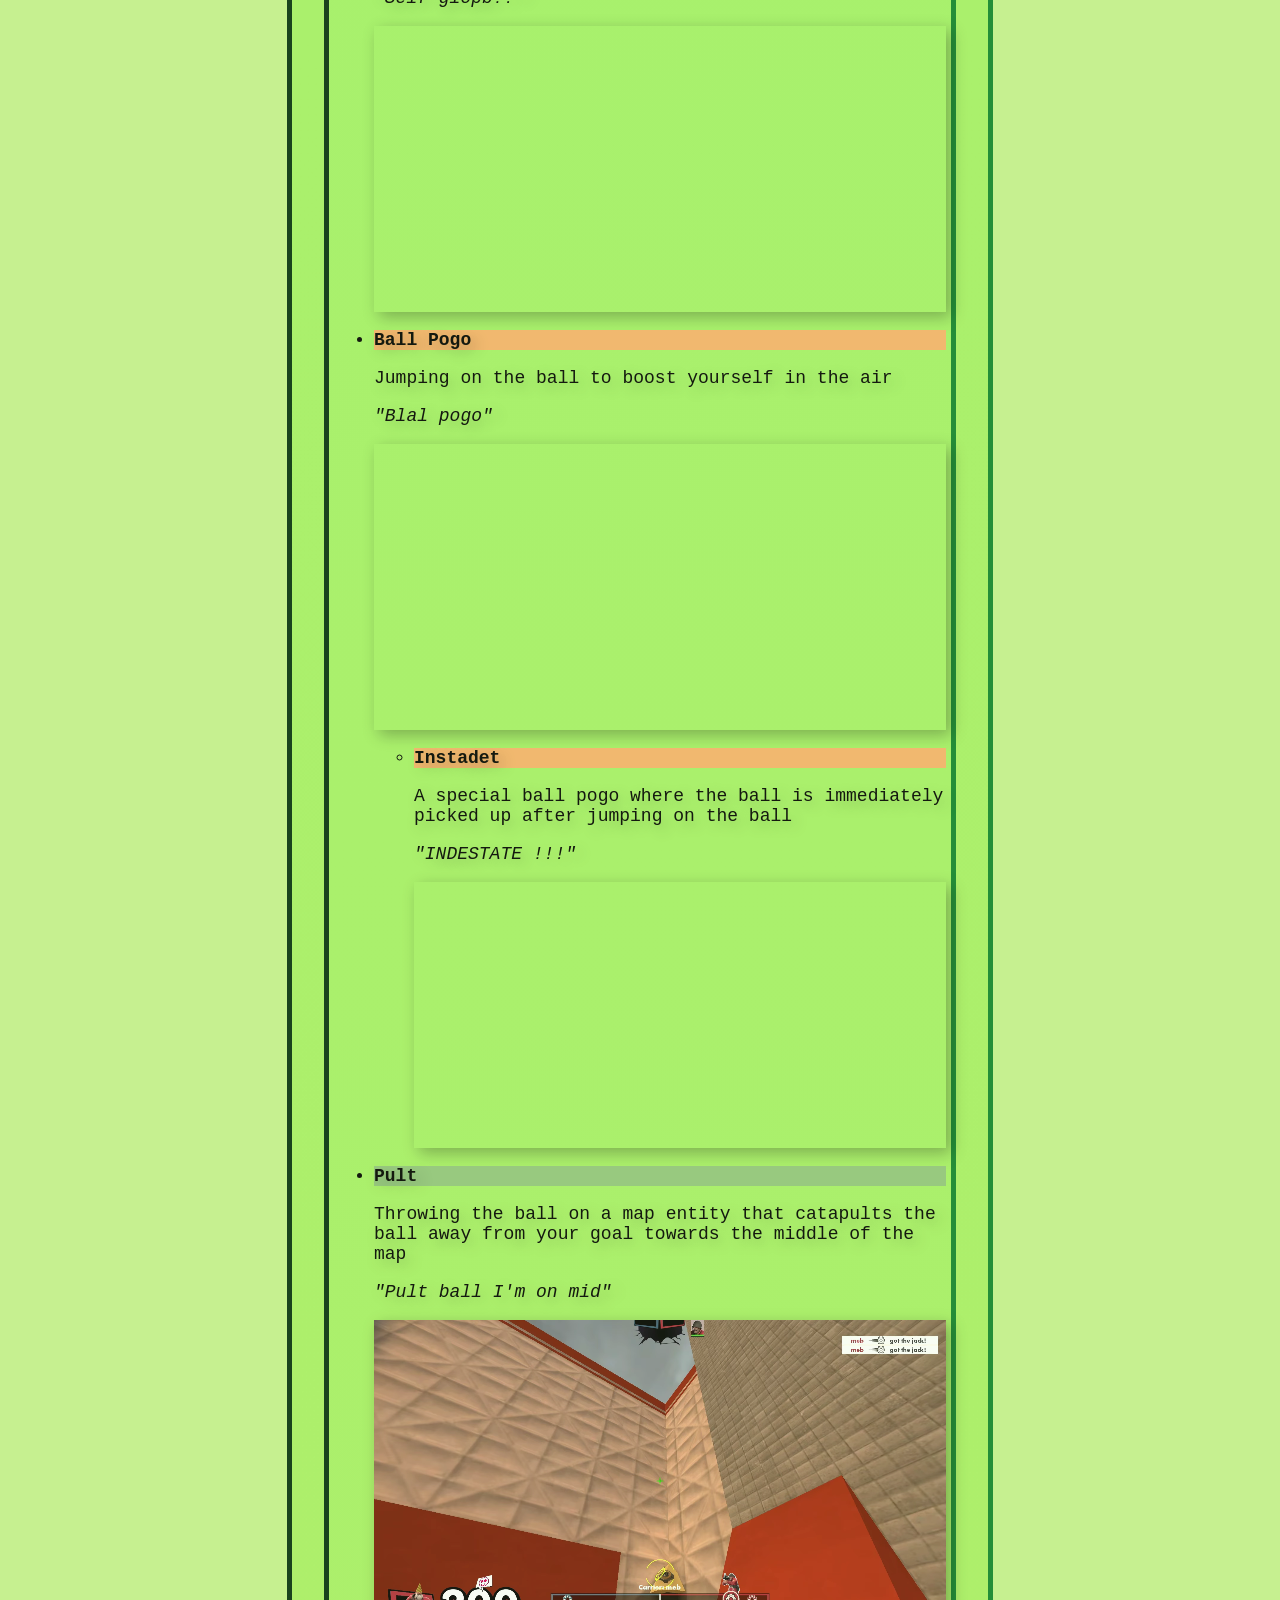
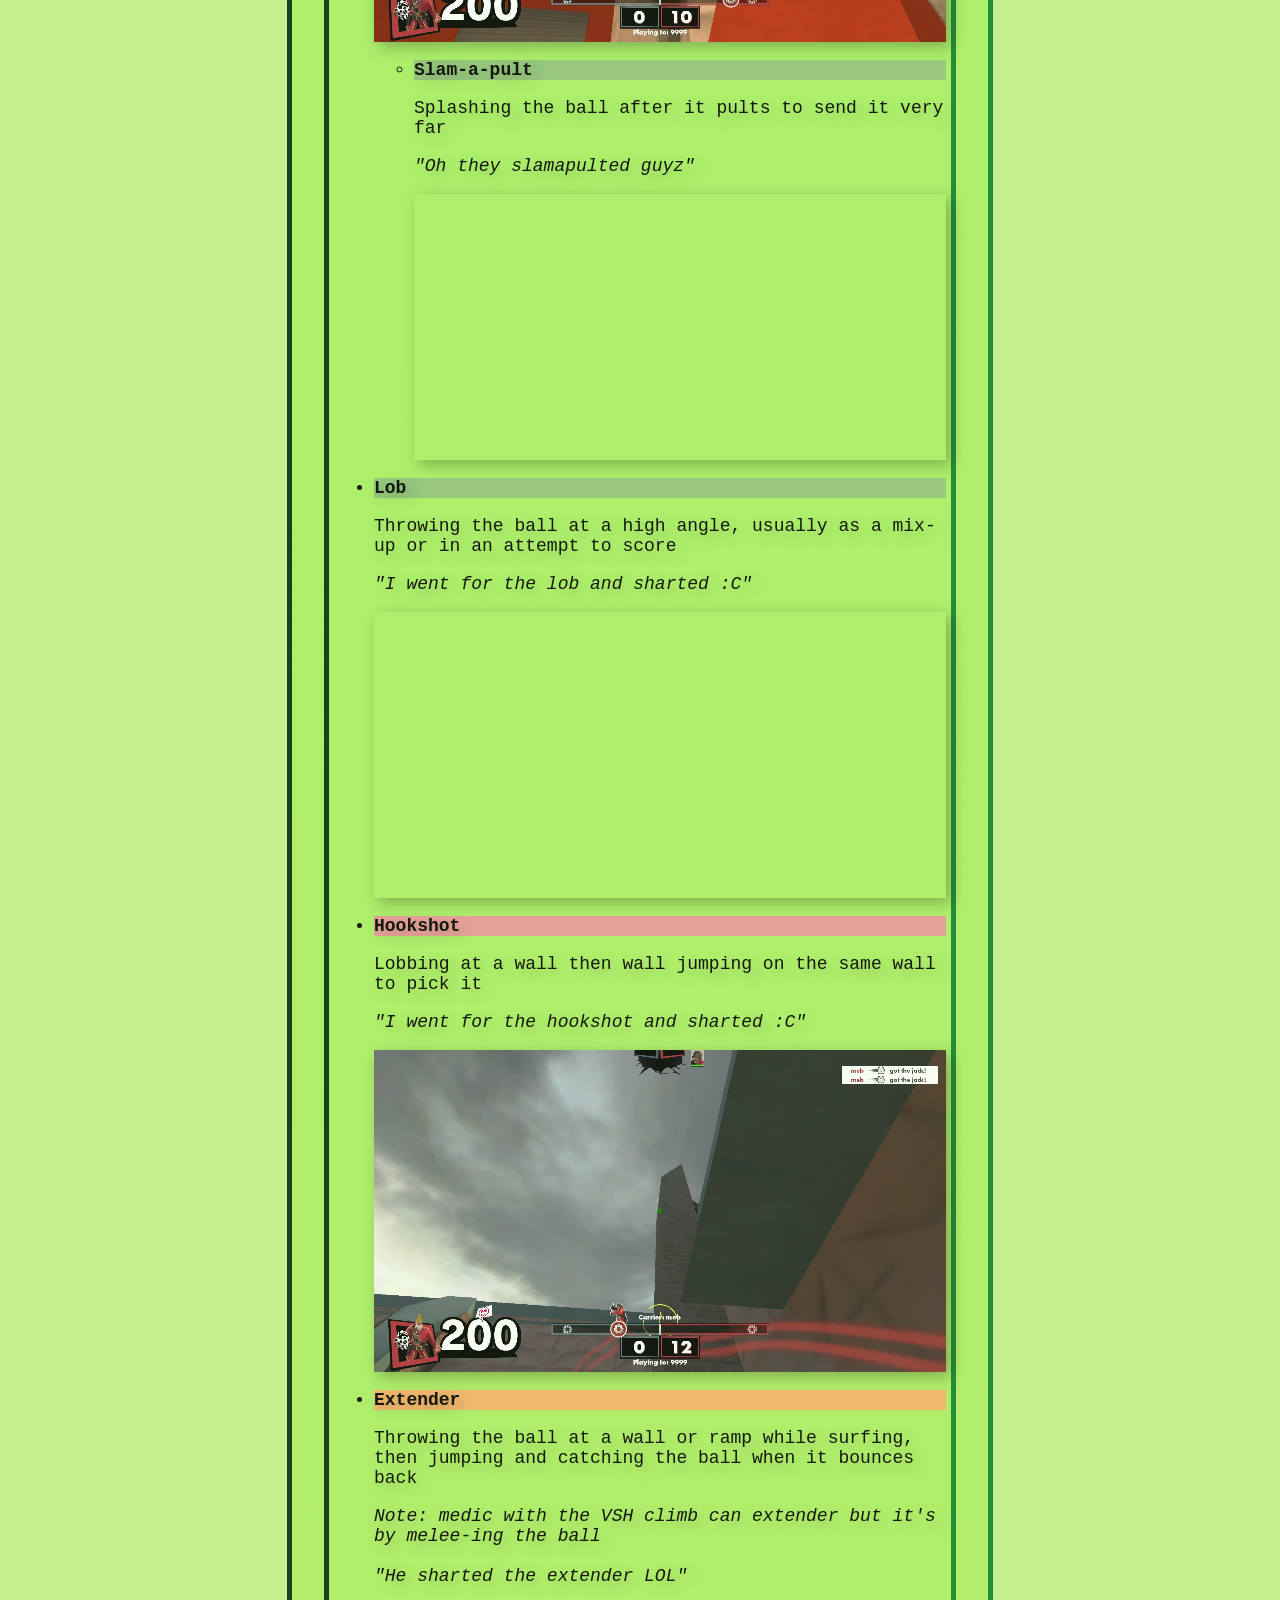
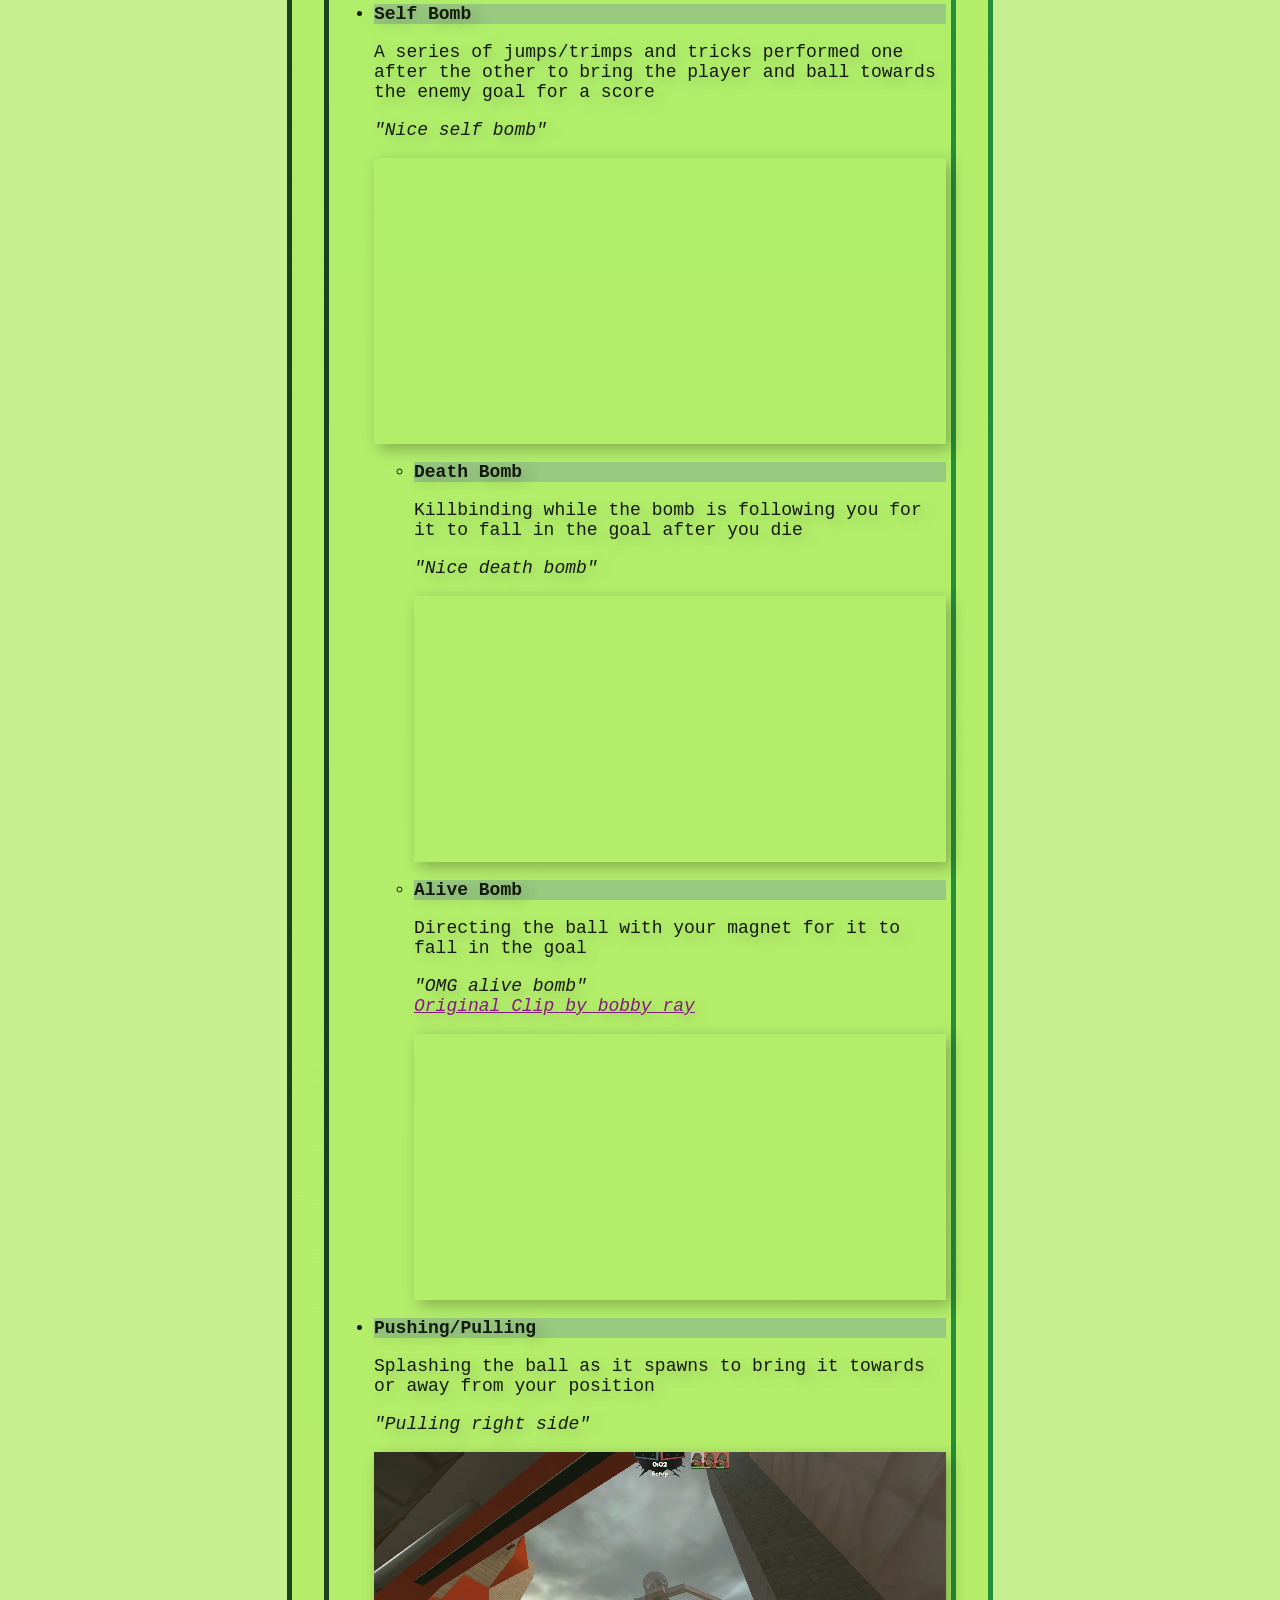
==== commit aefa89a9: "improved index.html landing page improved darkmode.js changed loading screen" ====
--- a/dictionary.html
+++ b/dictionary.html
@@ -11,7 +11,9 @@
 </head>
 <body>
     
-    <div id="preloader" style="text-align: center;"><h1>hi ts is still loading</h1><br><img src="images/bonsdance.webp" alt="bonskirk" style="margin: auto;"></div>
+    <div id="preloader" style="text-align: center;"><h1 class="italic">LOADING...</h1><br>
+        <img src="images/THROBBER_light.webp" id="throbber" class="throbber" style="margin: auto; height: 50%; width: auto;">
+    </div>
 
     <div id="mainstuff">
         <button onclick="topFunction()" id="myBtn" title="Go to top">
@@ -27,7 +29,7 @@
             <img src="images/logo/APTA_LOGO_light.webp" class="ptlogo" id="apta">
             <img src="images/logo/OCE_LOGO.webp" class="ptlogo">
             <h1>4v4 PASS Time Dictionary (ASIA + OCE)</h1>
-            <h2>Ver 4.2.1 5/4/26</h2>
+            <h2>Ver 4.2.2 5/5/26</h2>
         </header>
         <a href="guide.html" id="theButton"><button>4v4 PASS Time Guide (ASIA + OCE)</button></a>
         <div id="legend" class="liststuff" style="margin-top: 45px;">
@@ -380,7 +382,7 @@
                         <li>
                             <h3 style="background-color: var(--multi);">Alive Bomb</h3>
                             Directing the ball with your magnet for it to fall in the goal
-                            <p style="font-style: italic">"OMG alive bomb"<br><a class="info" href="https://discord.com/channels/471798073996345344/472303455579406336/1497828465276096664">
+                            <p style="font-style: italic">"OMG alive bomb"<br><a class="info" href="https://discord.com/channels/471798073996345344/472303455579406336/1497828465276096664" target="_blank">
                                 Original Clip by bobby_ray</a></p>
                             <video width="320" height="240" loop muted>
                                 <source src="videos/alive_bomb.webm" type="video/webm">
@@ -546,7 +548,7 @@
                 </a>
         </footer>
     </div>
-    <img id="bglogo">
+    <img id="bglogo" src="images/THROBBER.webp">
     <script src="javaScript/videoPlayer.js"></script>
 </body>
 </html>
--- a/stylesheet.css
+++ b/stylesheet.css
@@ -54,7 +54,7 @@
     --btnhover: rgb(15, 15, 14);
     --btnactive: rgb(0, 0, 0);
 
-    --preloader: rgb(0, 0, 0); /* preloader background color */
+    --preloader: rgb(26, 26, 26); /* preloader background color */
 
     --msOpacity: 0.95; /* mainstuff opacity */
 
@@ -178,6 +178,13 @@
     margin-top: 45px;
 }
 
+#theButtoned {
+    display: flex;
+    justify-content: center;
+
+    margin-top: 20px;
+}
+
 
 button {
     width: 100%;
@@ -325,8 +332,45 @@
 }
 
 .banner {
-    width: 75%;
+    width: 75vw;
     height: auto;
     display: block;
-    margin: 20px auto;
+    margin: auto;
+}
+
+@keyframes spinAnimation {
+    0% { transform: rotate(0deg); }
+    100% { transform: rotate(360deg); }
+}
+
+.throbber {
+    animation-name: spinAnimation;
+    animation-duration: 1s;
+    animation-timing-function: ease;
+    animation-iteration-count: infinite;
+    animation-direction: normal;
+    animation-fill-mode: both;
+}
+
+footer {
+    text-align: center;
+    background-color: var(--btncolor);
+    padding: 25px;
+    
+    display: flex;
+    justify-content: center;
+    align-items: center;
+
+    border-radius: 10px;
+
+    font-weight: bold;
+    transition: all ease-in-out 0.3s;
+
+    color: rgb(221, 236, 196);
+}
+
+.footerLink {
+    height: 75px; 
+    vertical-align: middle; 
+    margin-right: 10px;
 }
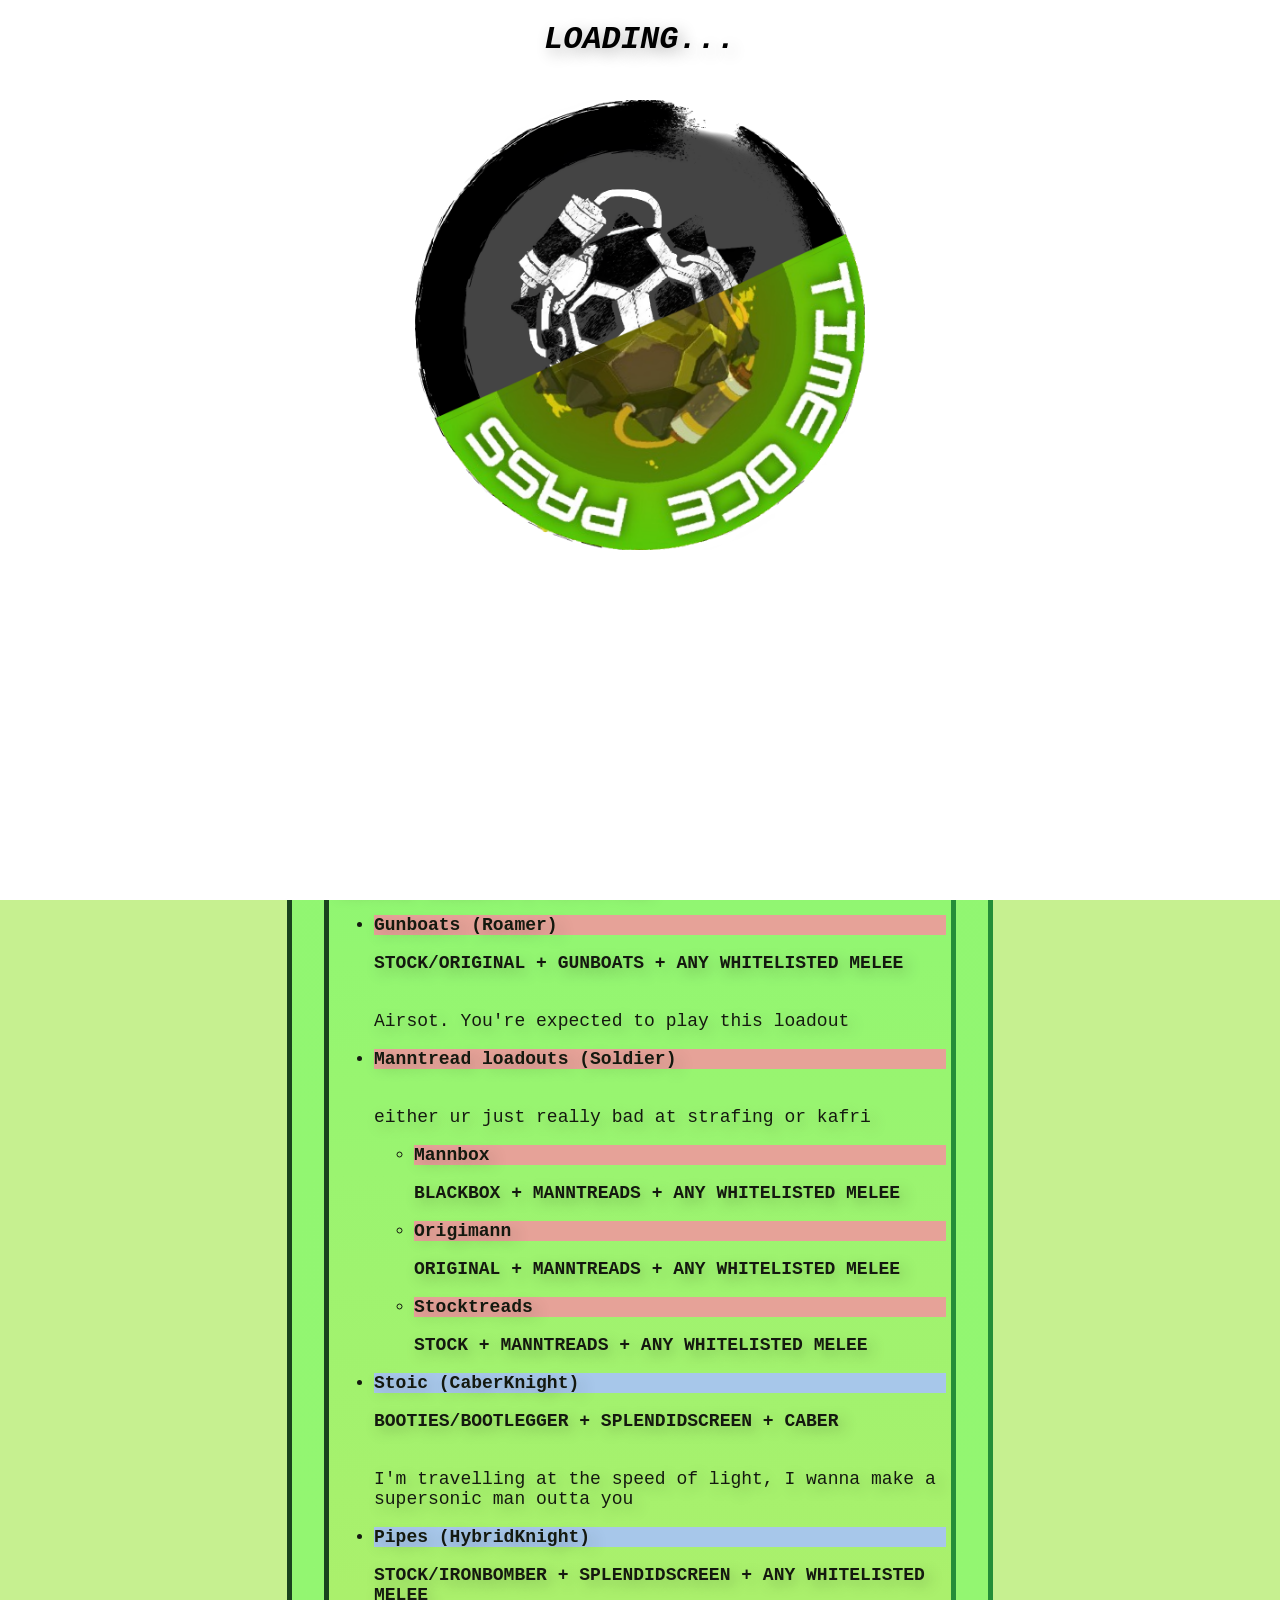
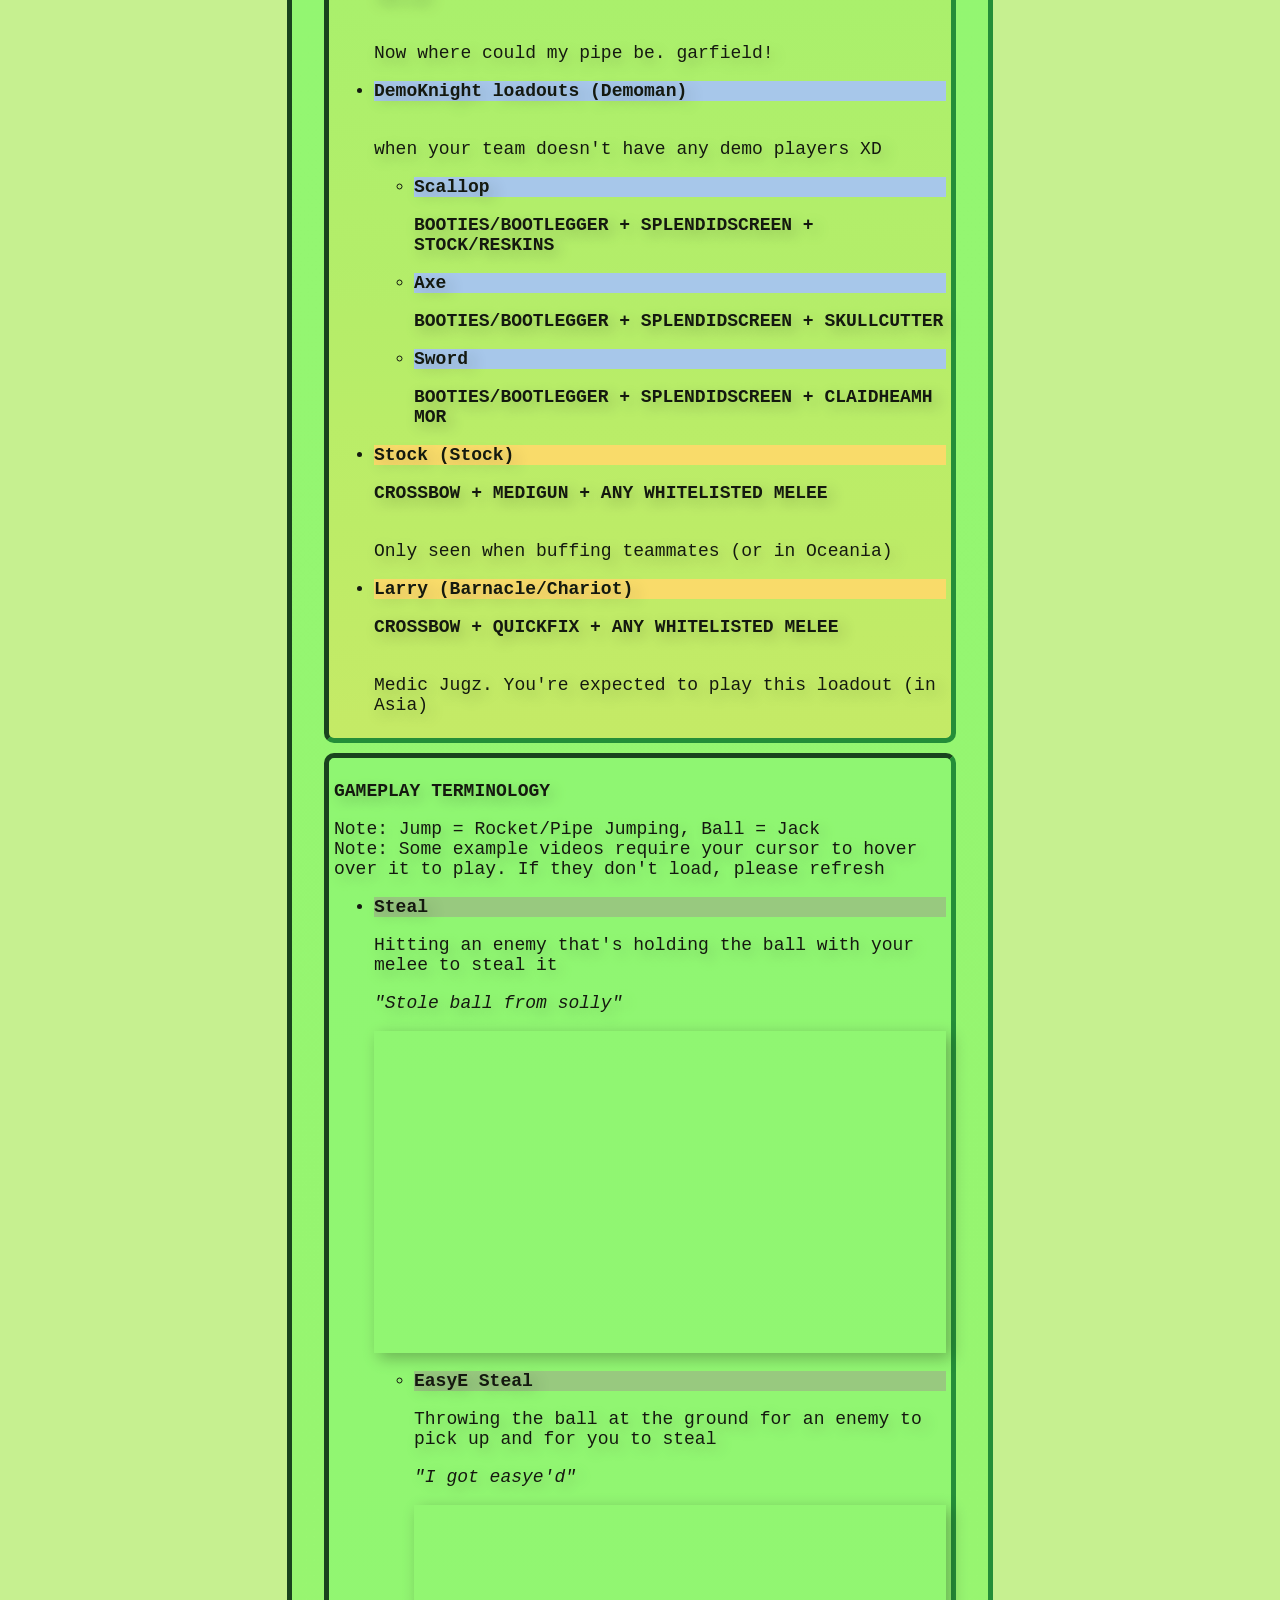
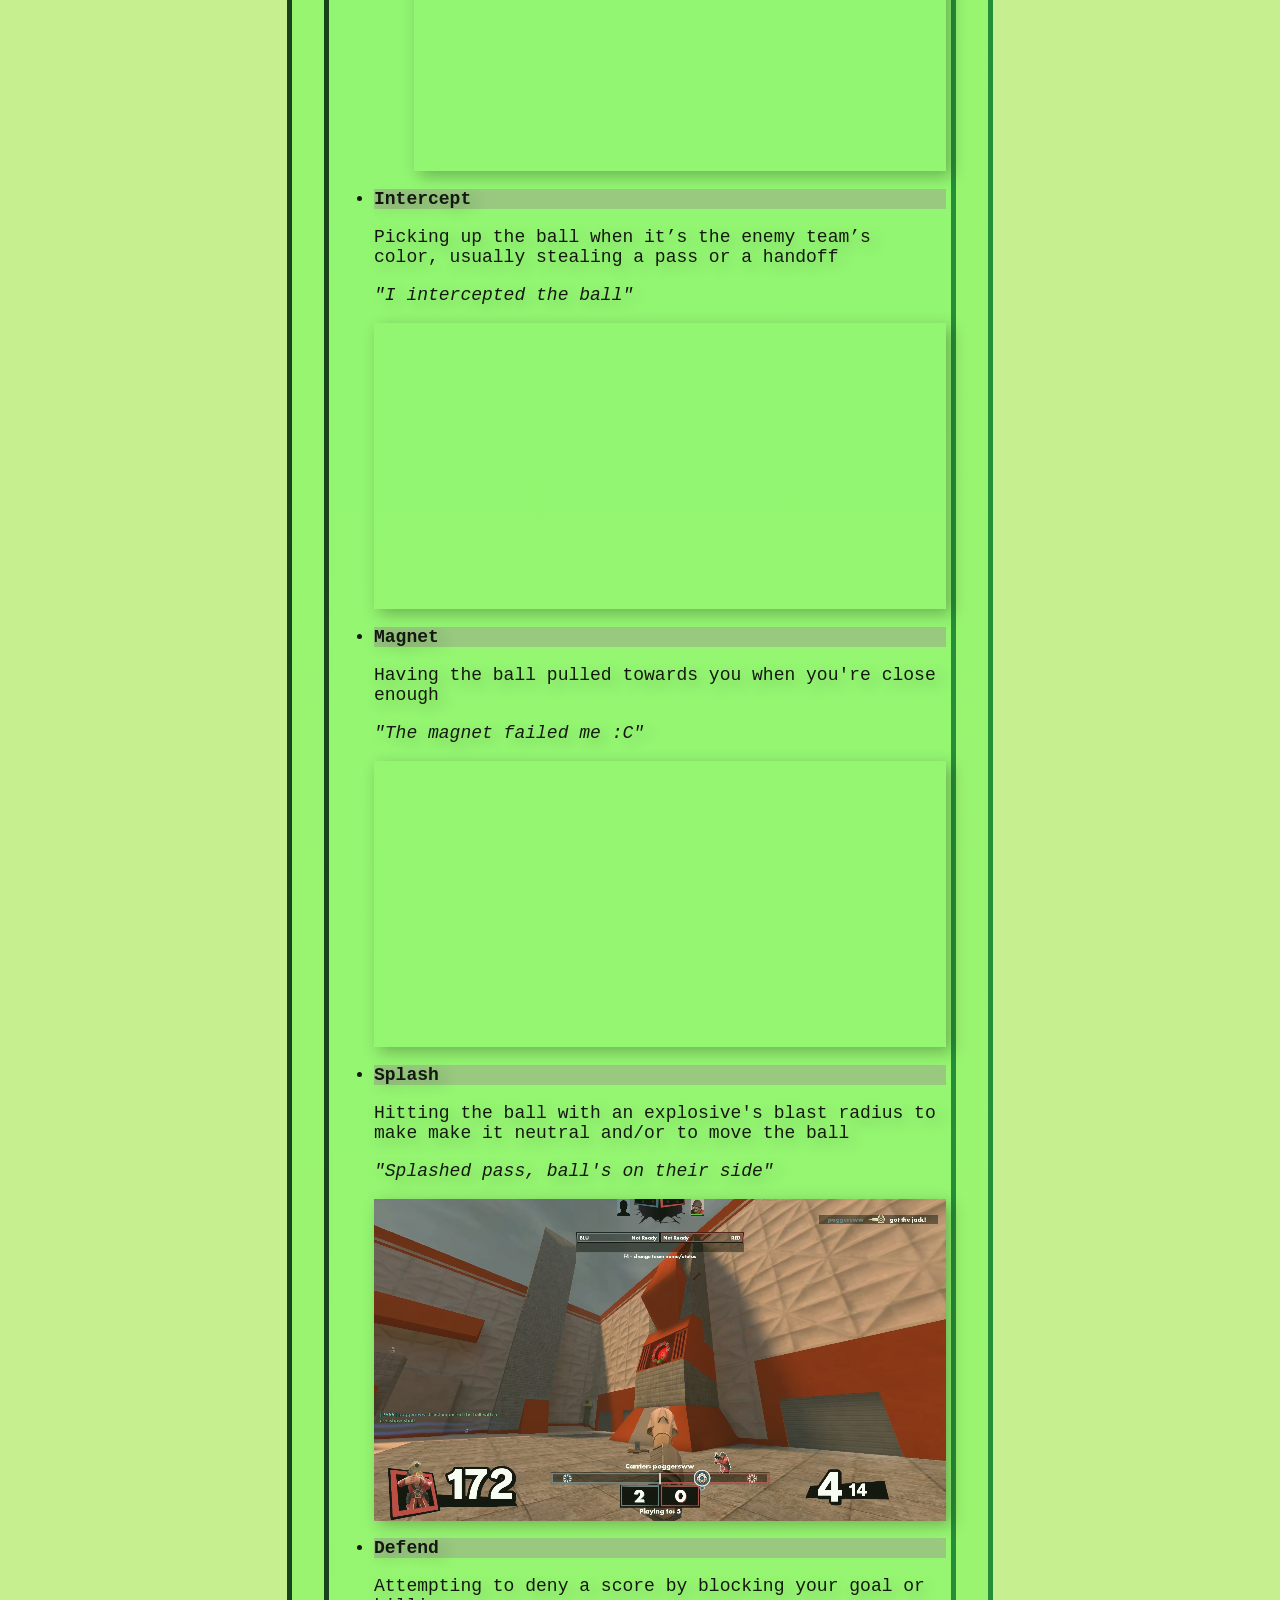
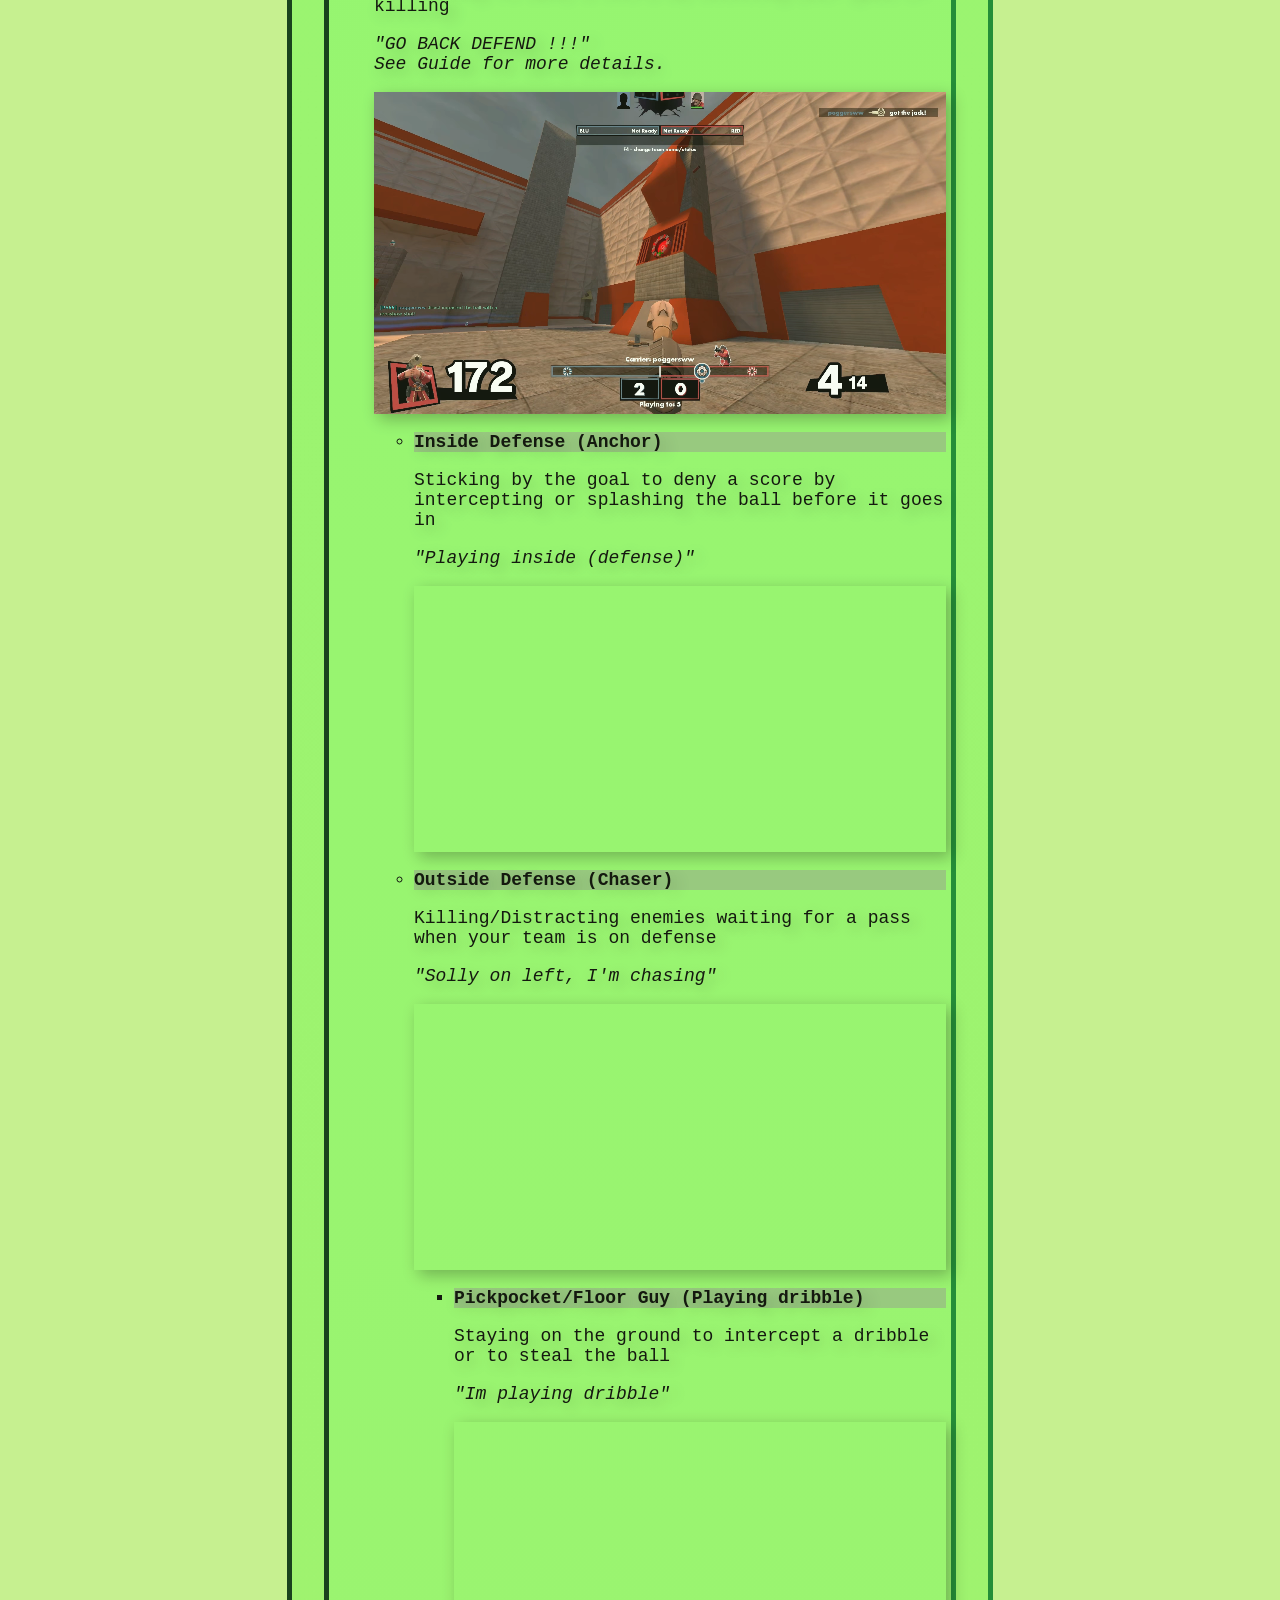
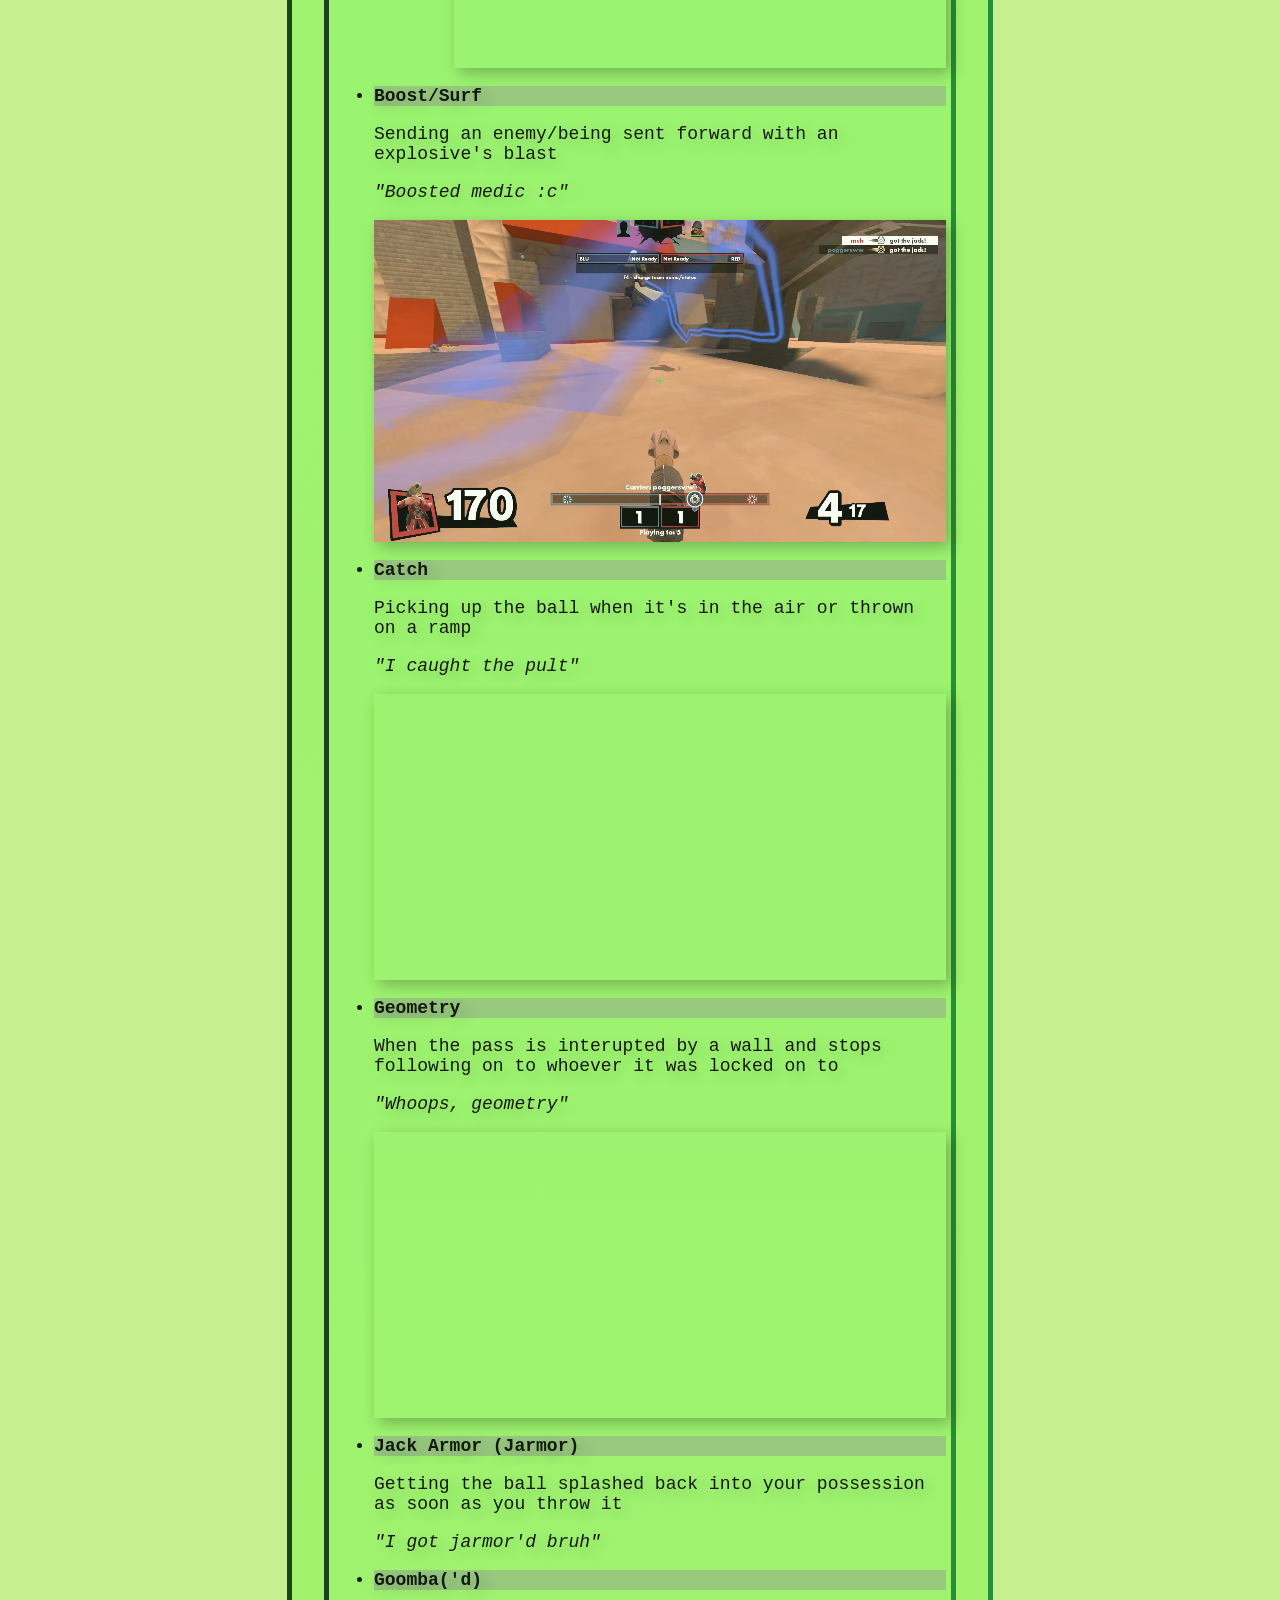
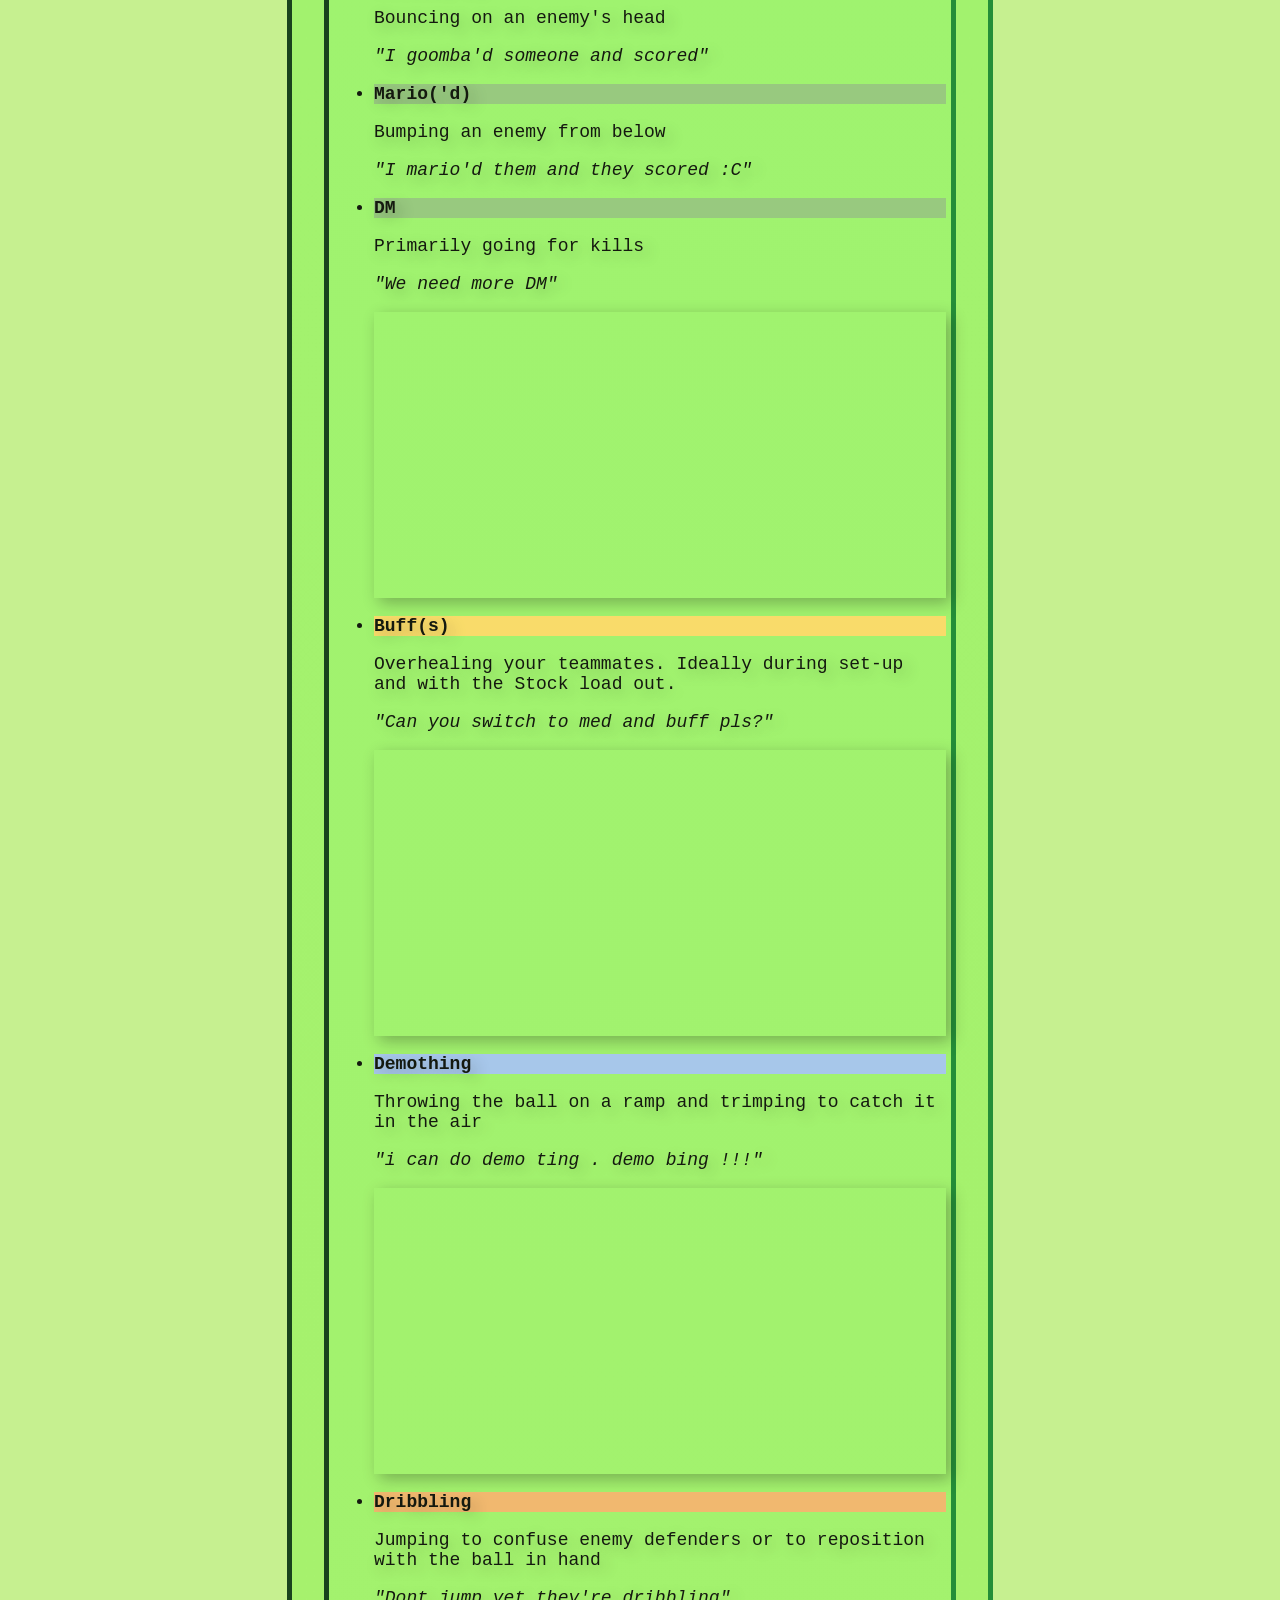
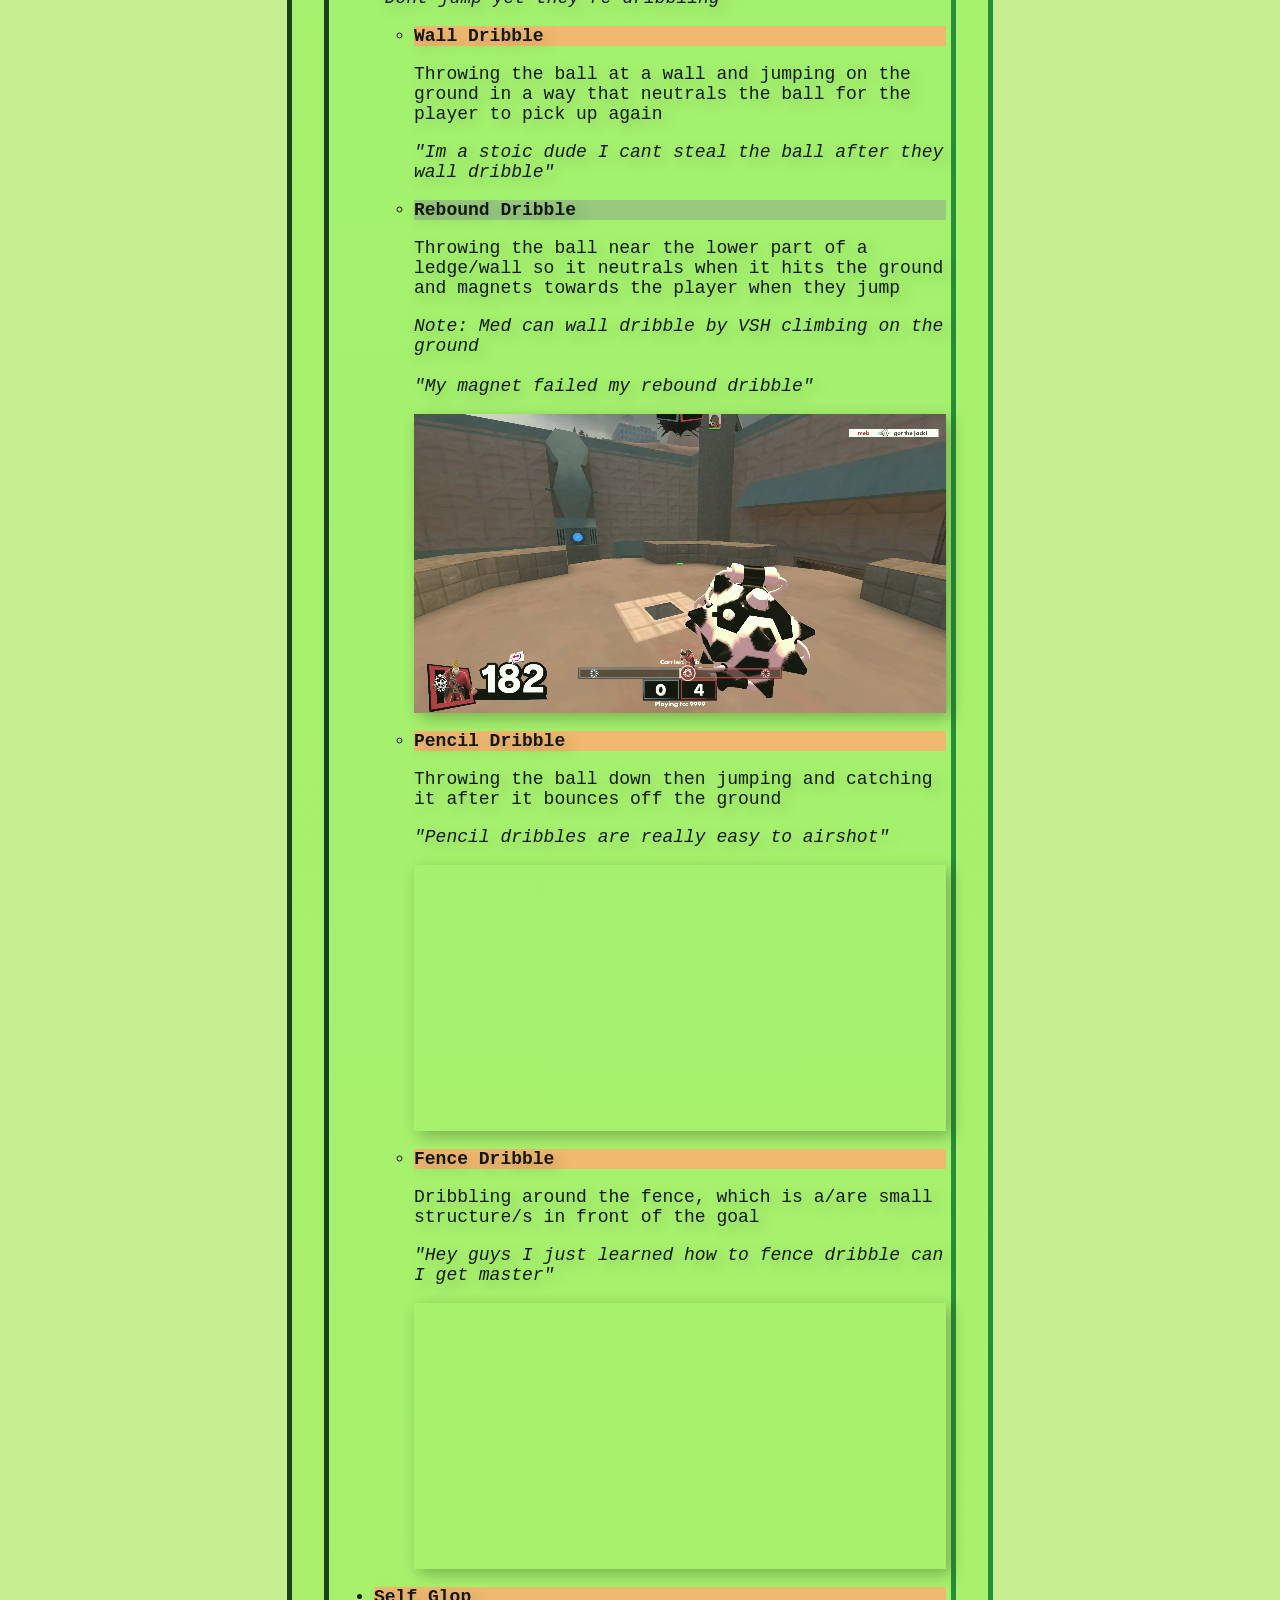
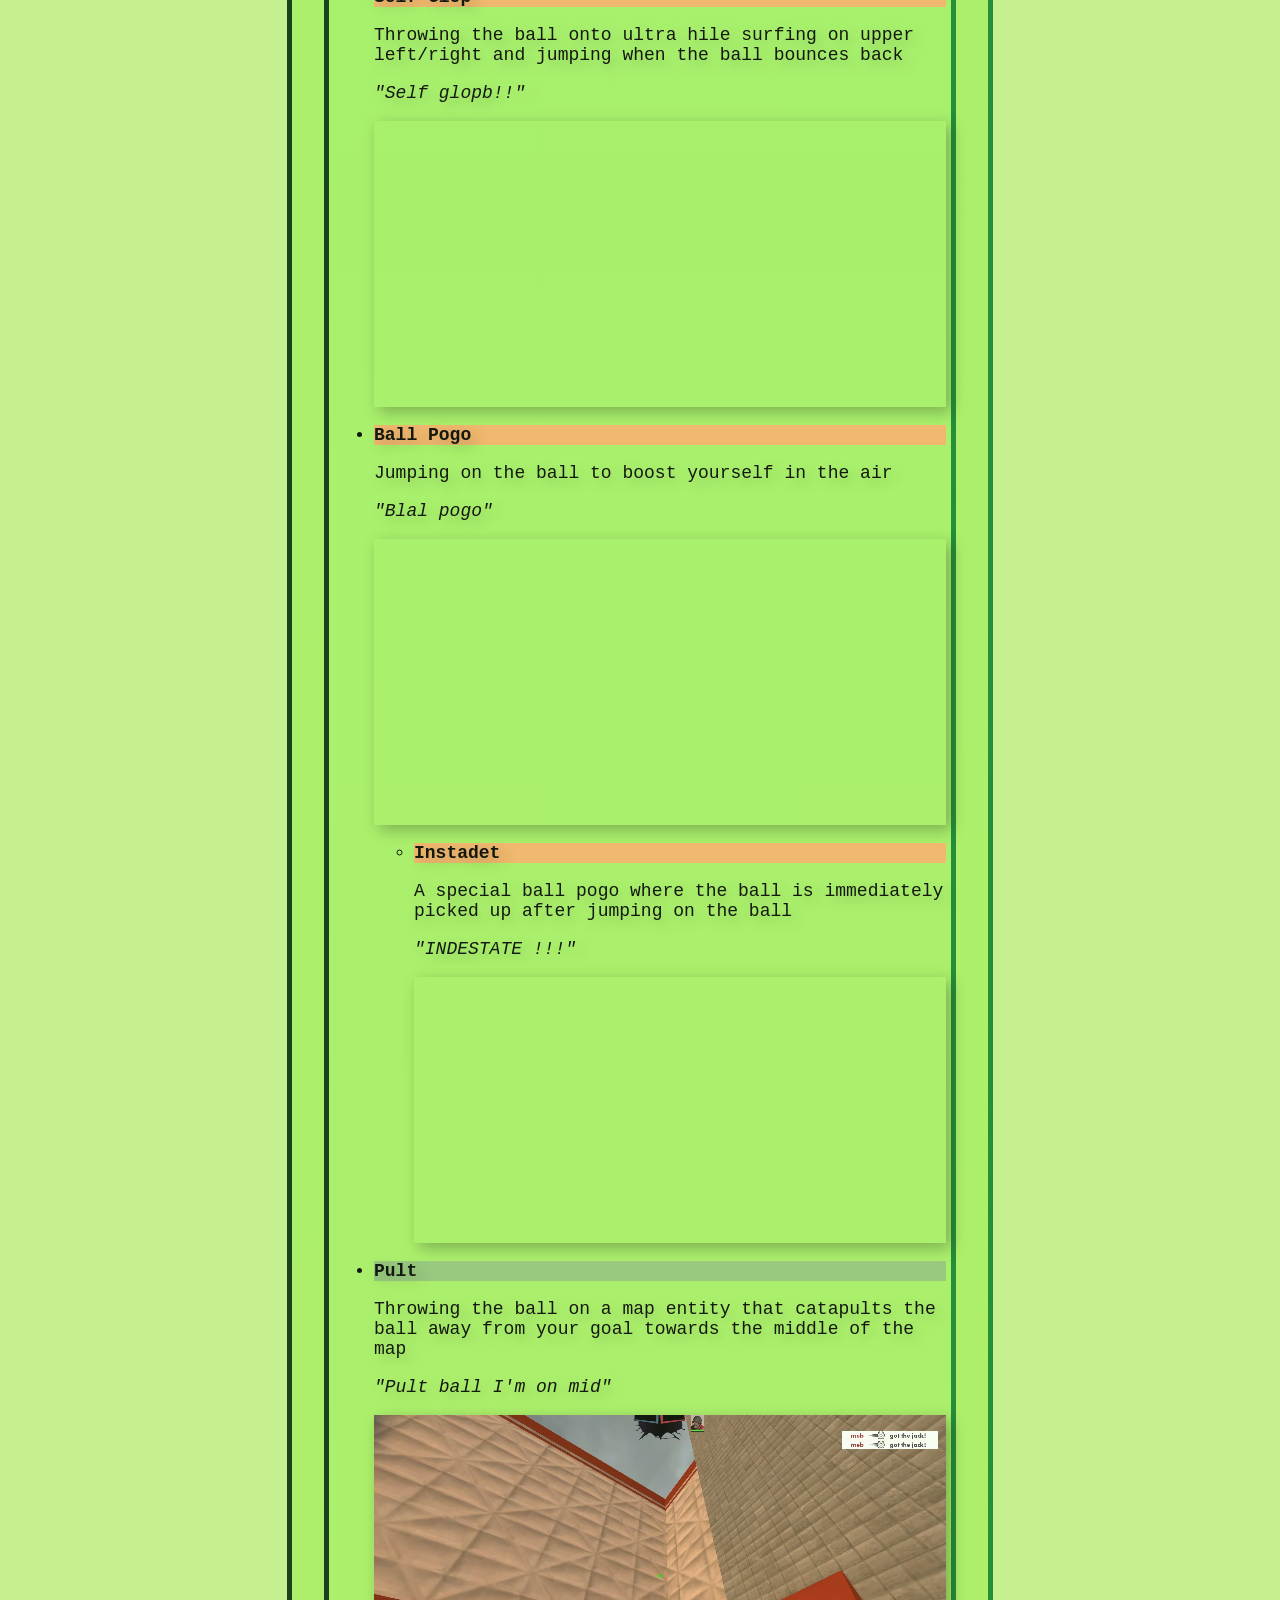
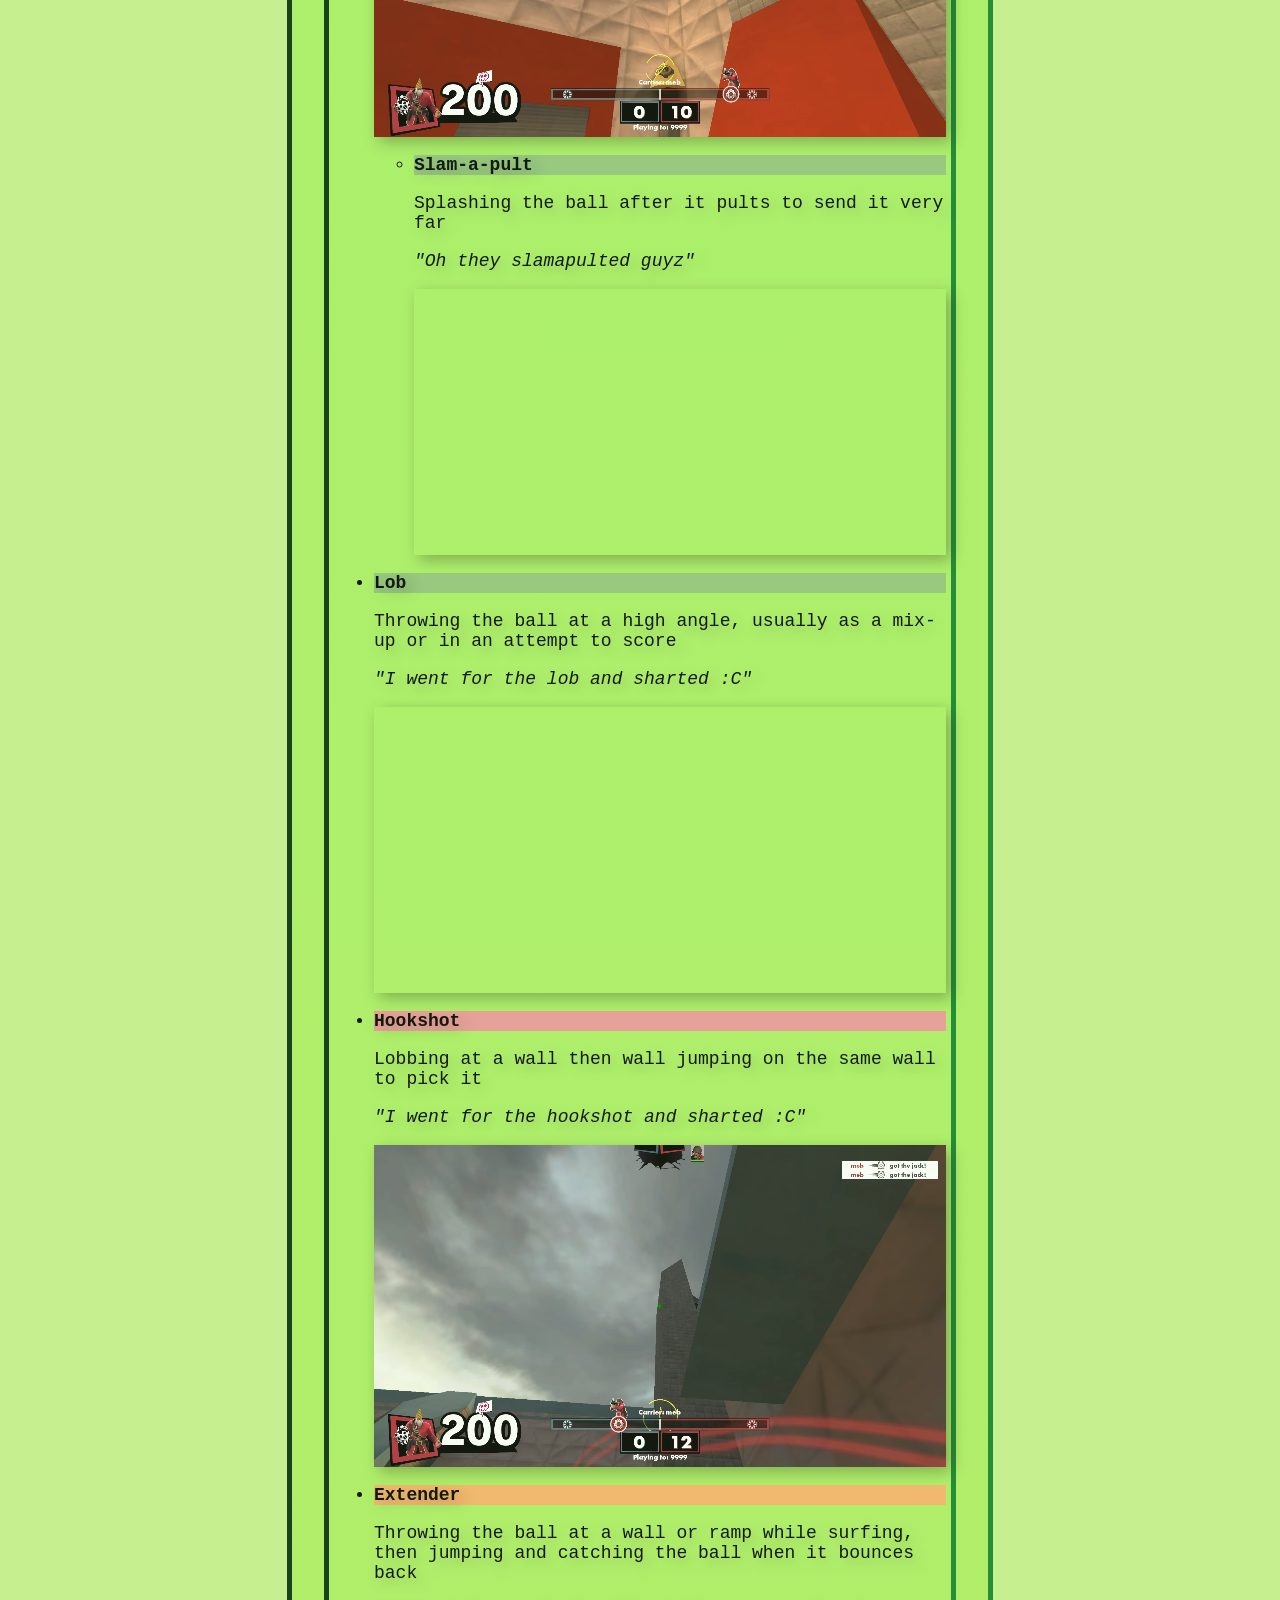
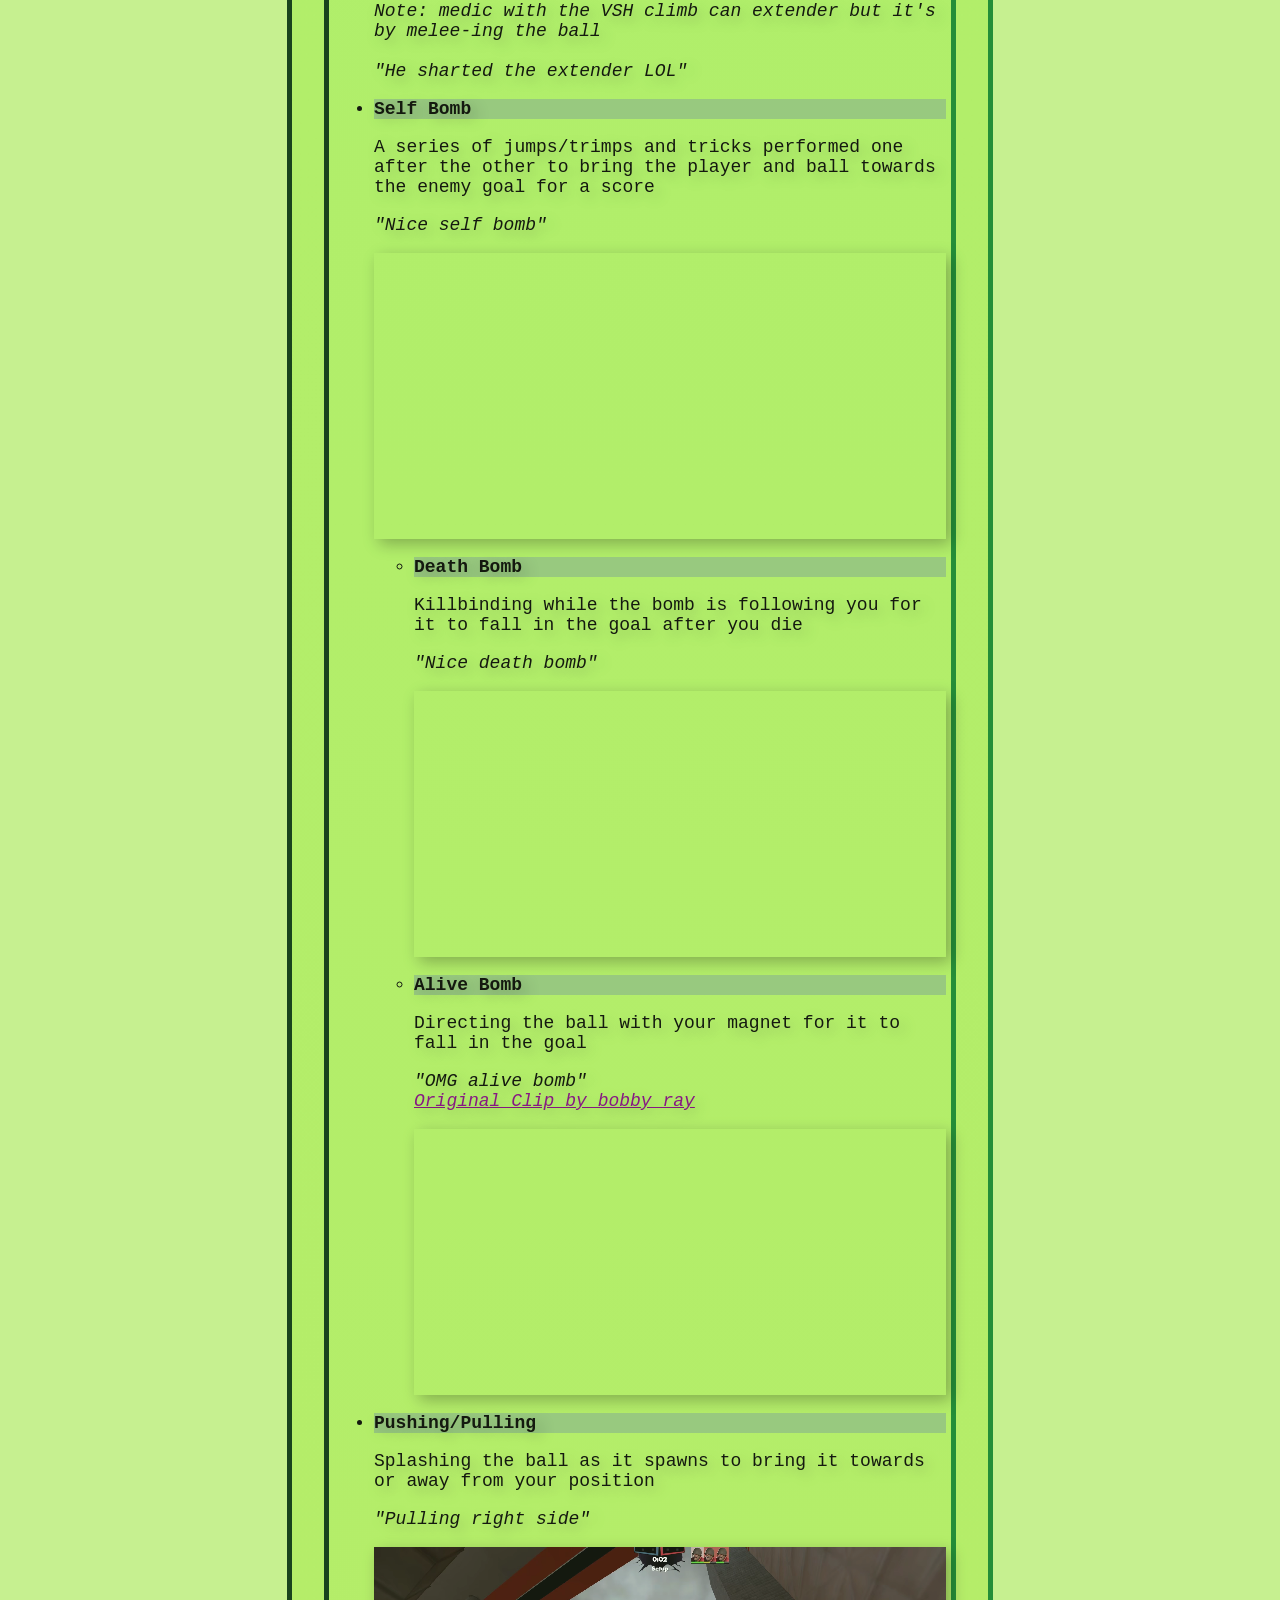
==== commit 8c590353: "fixed issues : -bg image doesnt change from apta to oce to mach the light/dark mode -yt video in the" ====
--- a/dictionary.html
+++ b/dictionary.html
@@ -29,9 +29,10 @@
             <img src="images/logo/APTA_LOGO_light.webp" class="ptlogo" id="apta">
             <img src="images/logo/OCE_LOGO.webp" class="ptlogo">
             <h1>4v4 PASS Time Dictionary (ASIA + OCE)</h1>
-            <h2>Ver 4.2.2 5/5/26</h2>
+            <h2>Ver 4.2.3 5/5/26</h2>
         </header>
         <a href="guide.html" id="theButton"><button>4v4 PASS Time Guide (ASIA + OCE)</button></a>
+        <a href="index.html" id="theButton"><button>Home Page</button></a>
         <div id="legend" class="liststuff" style="margin-top: 45px;">
             <h3>LEGEND</h3>
             <ul>
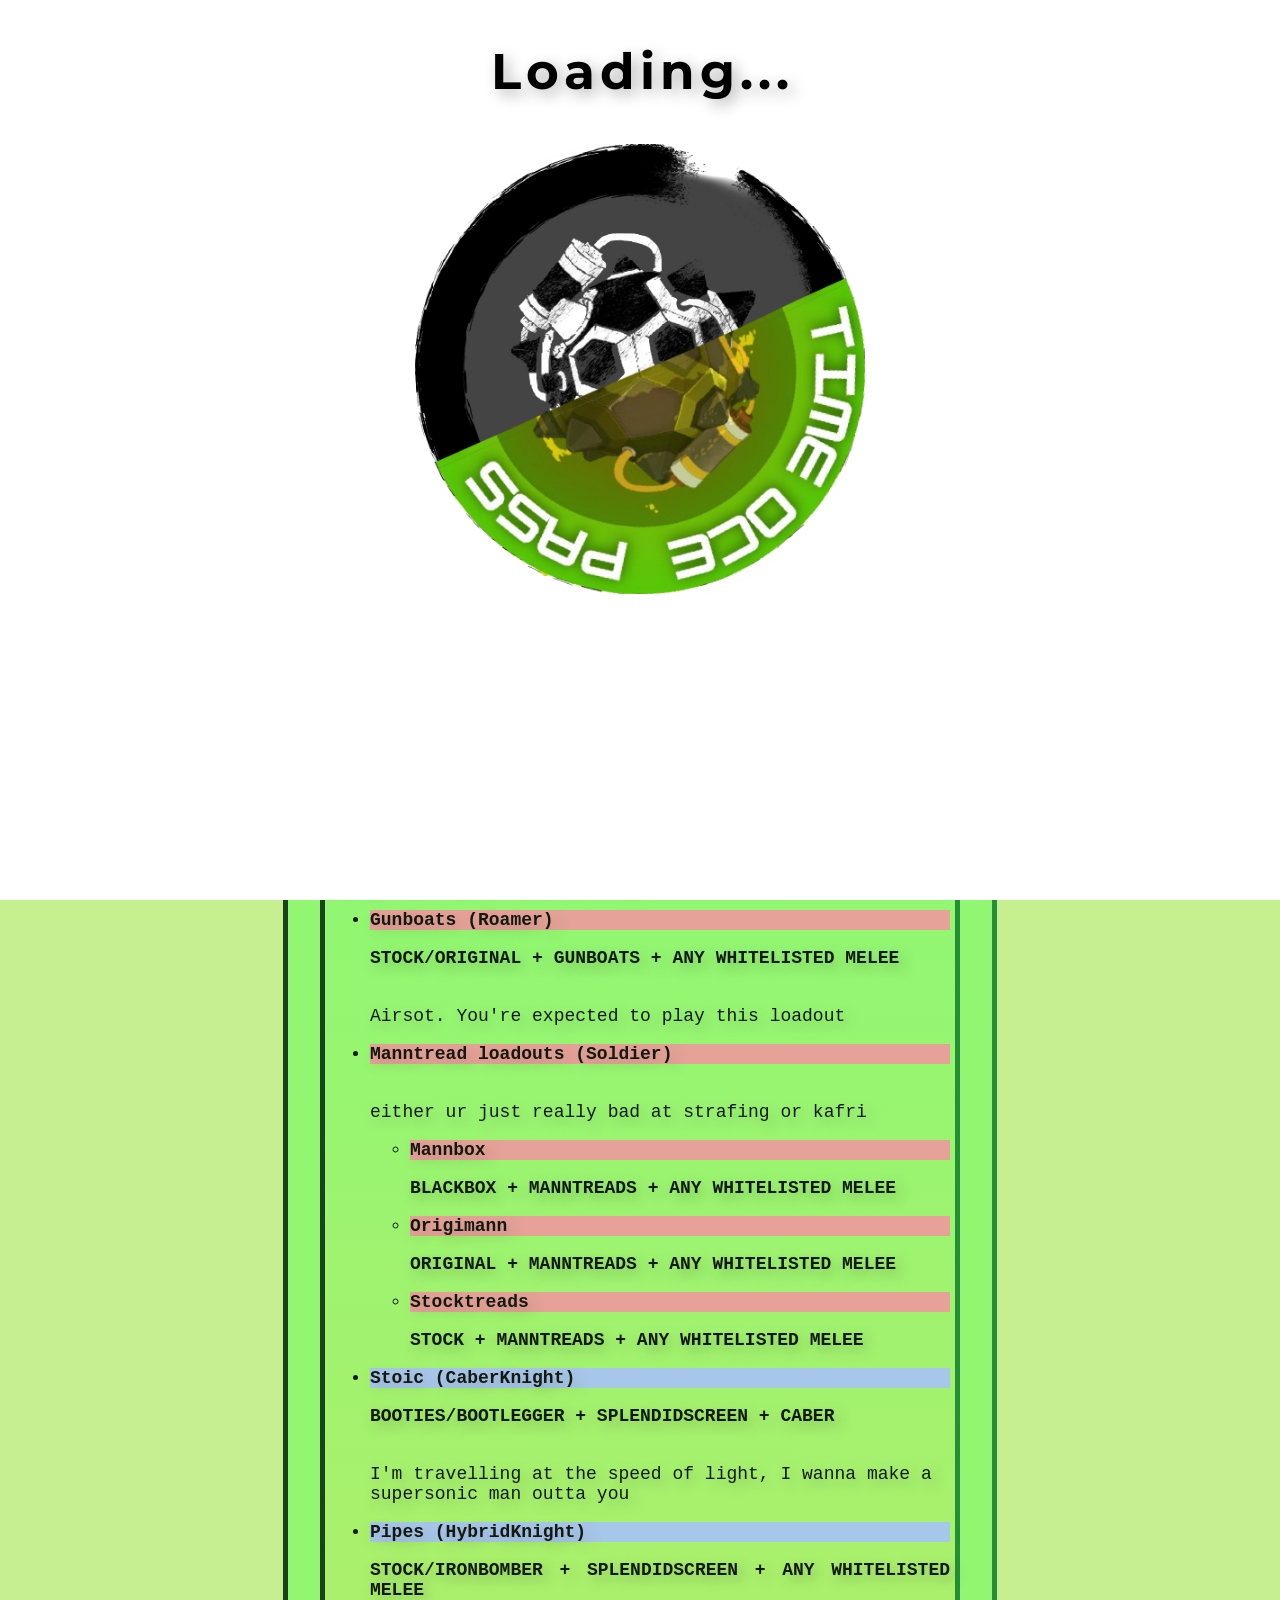
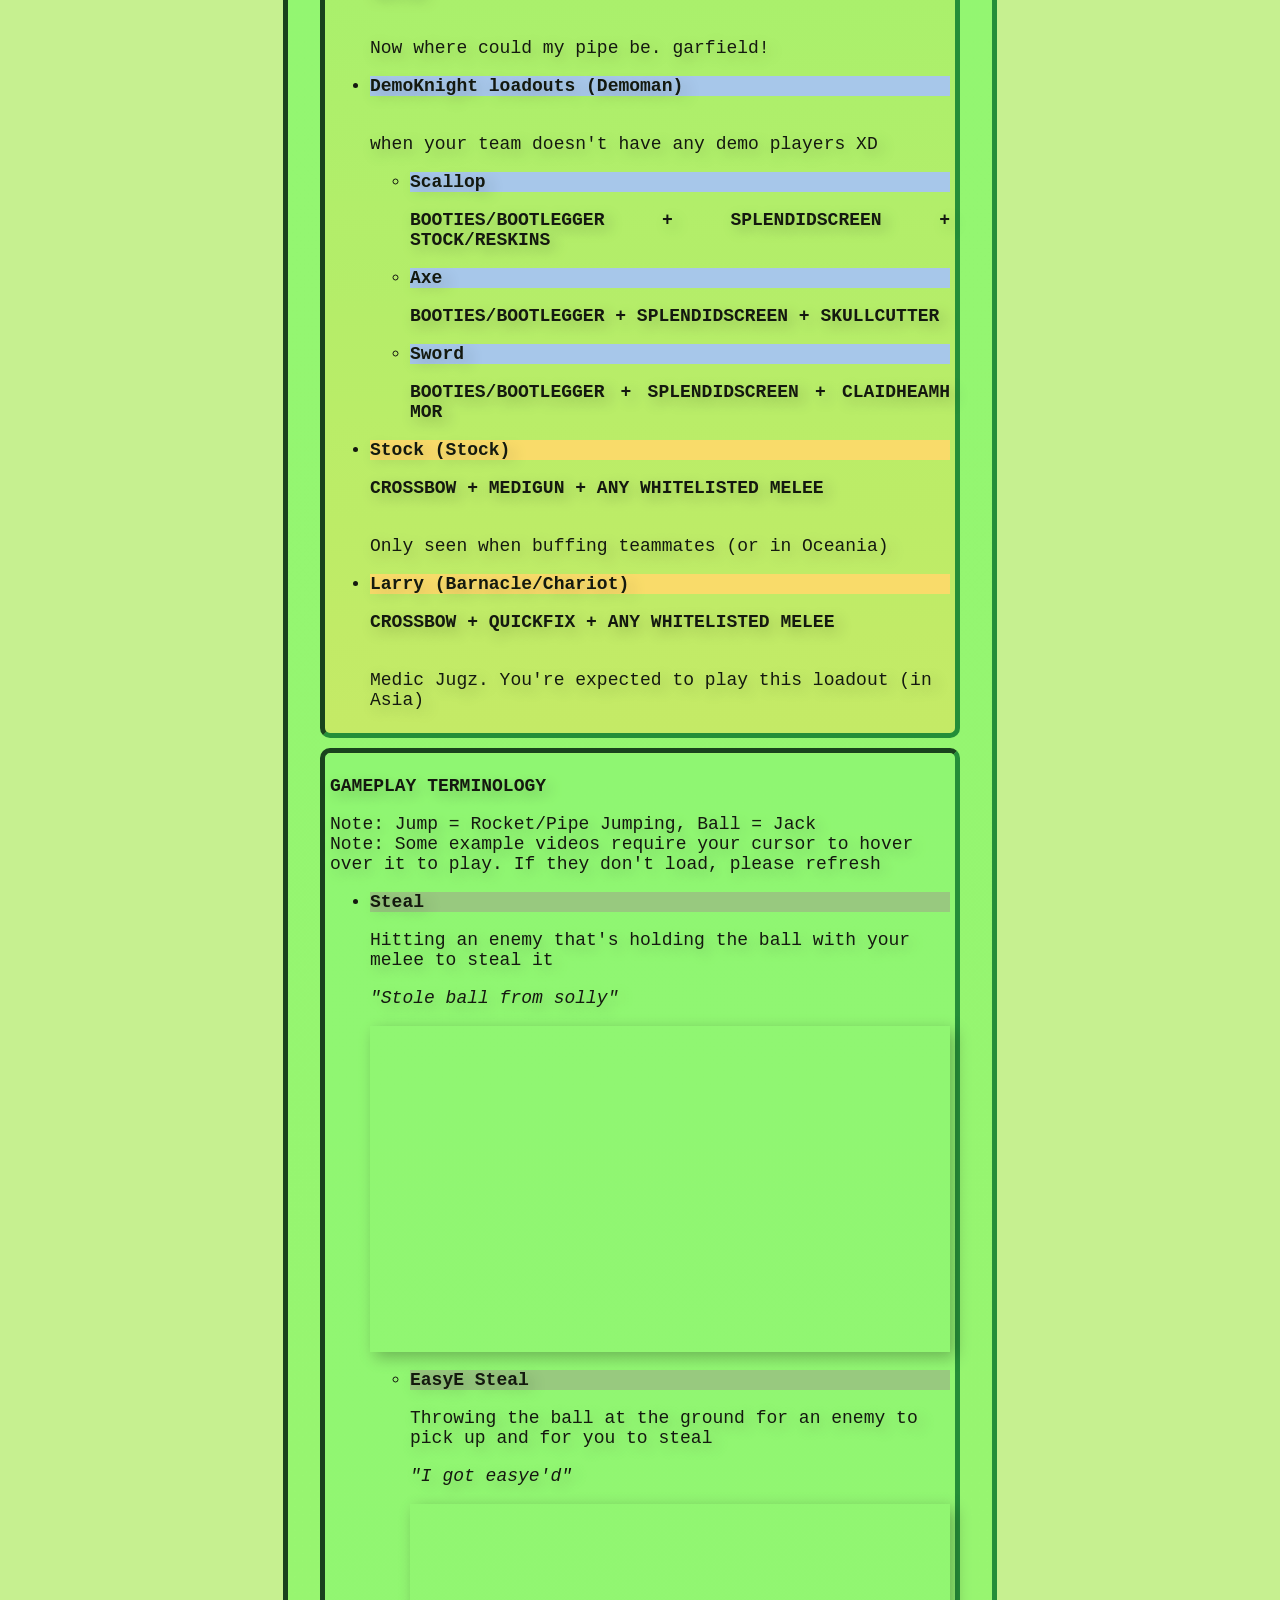
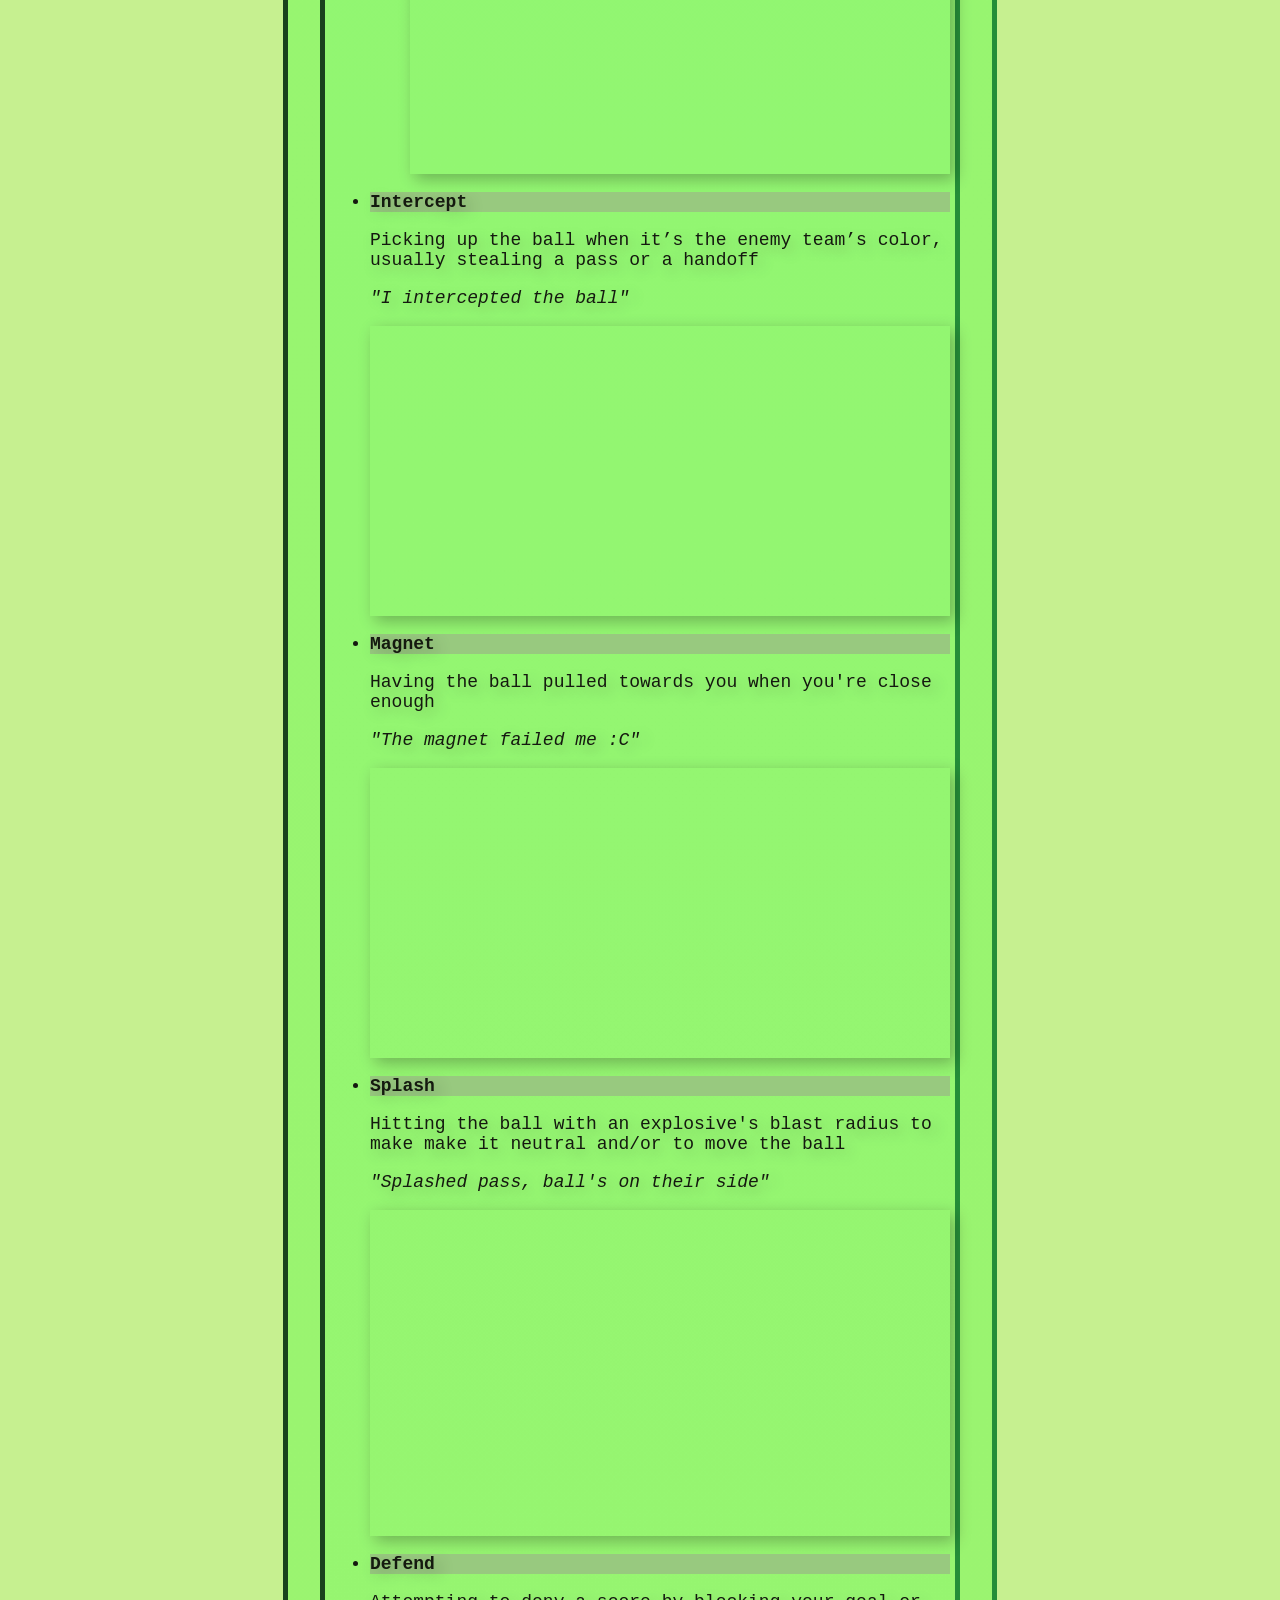
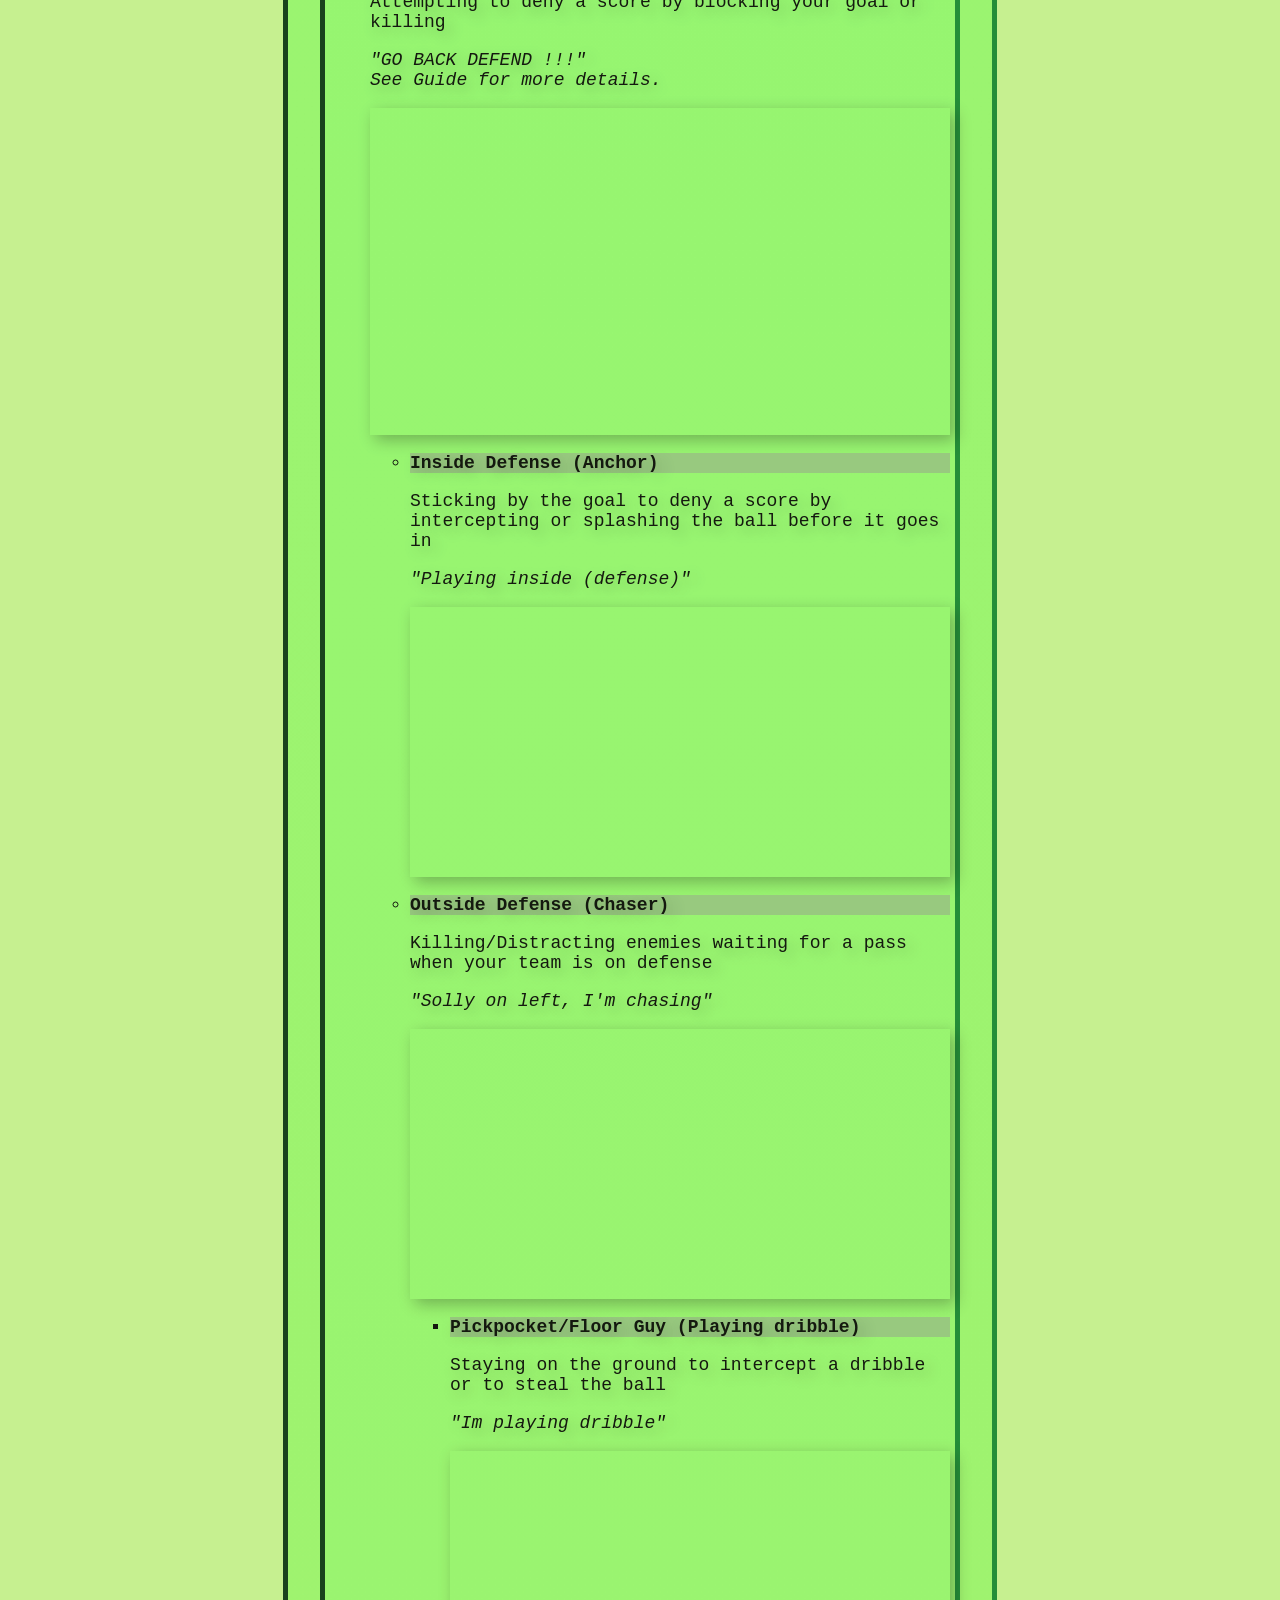
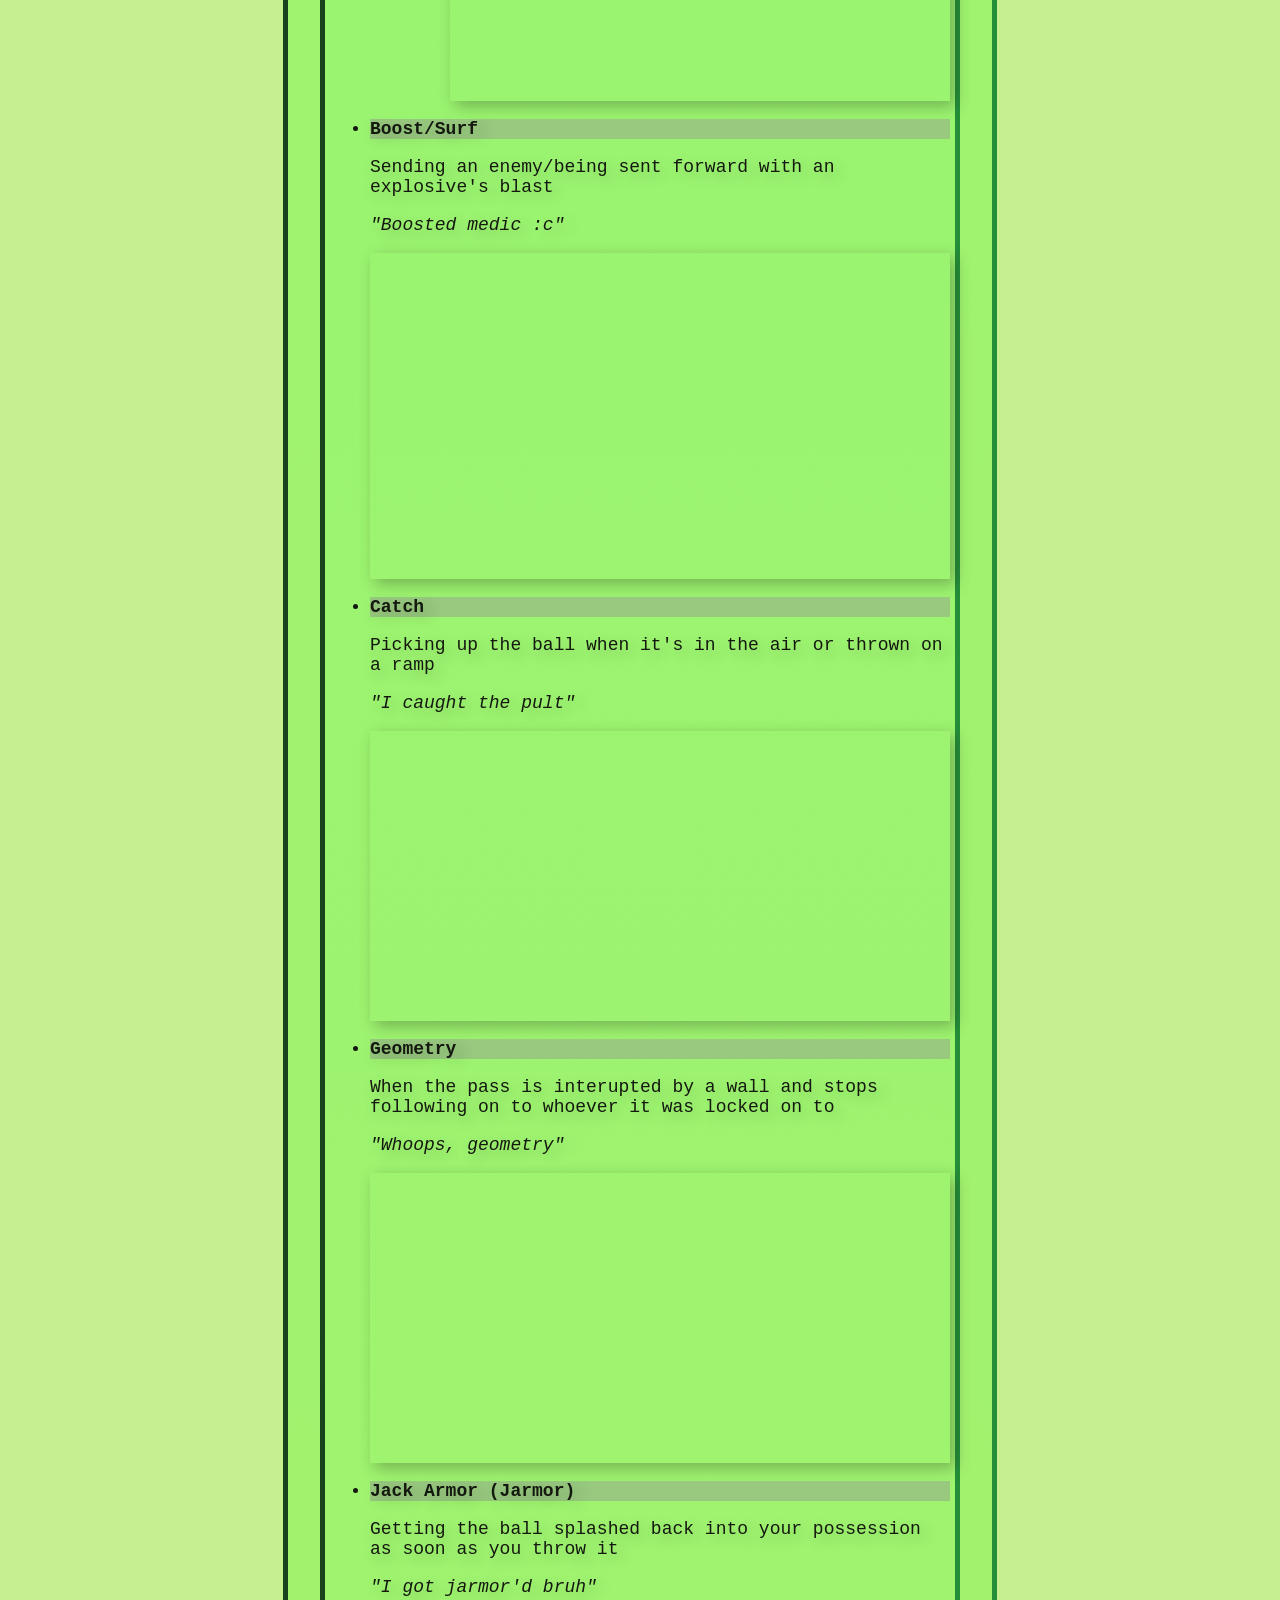
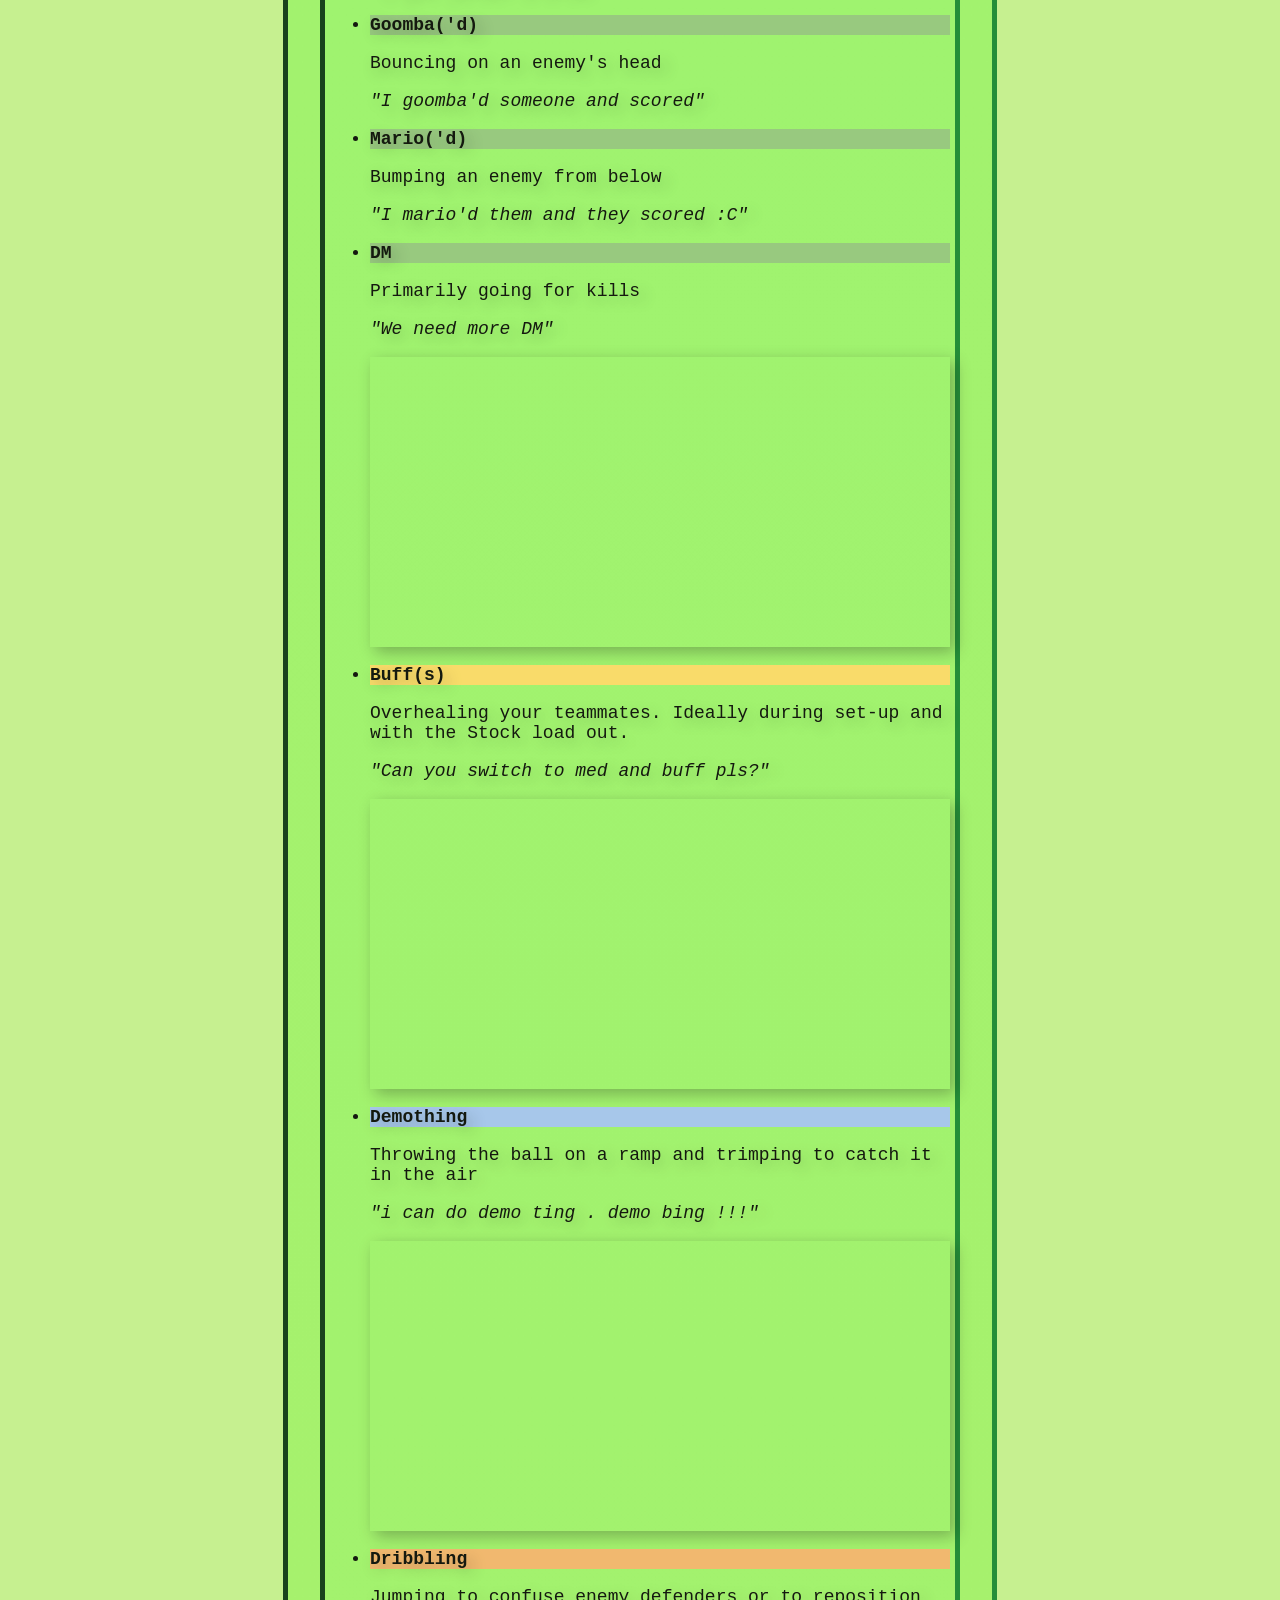
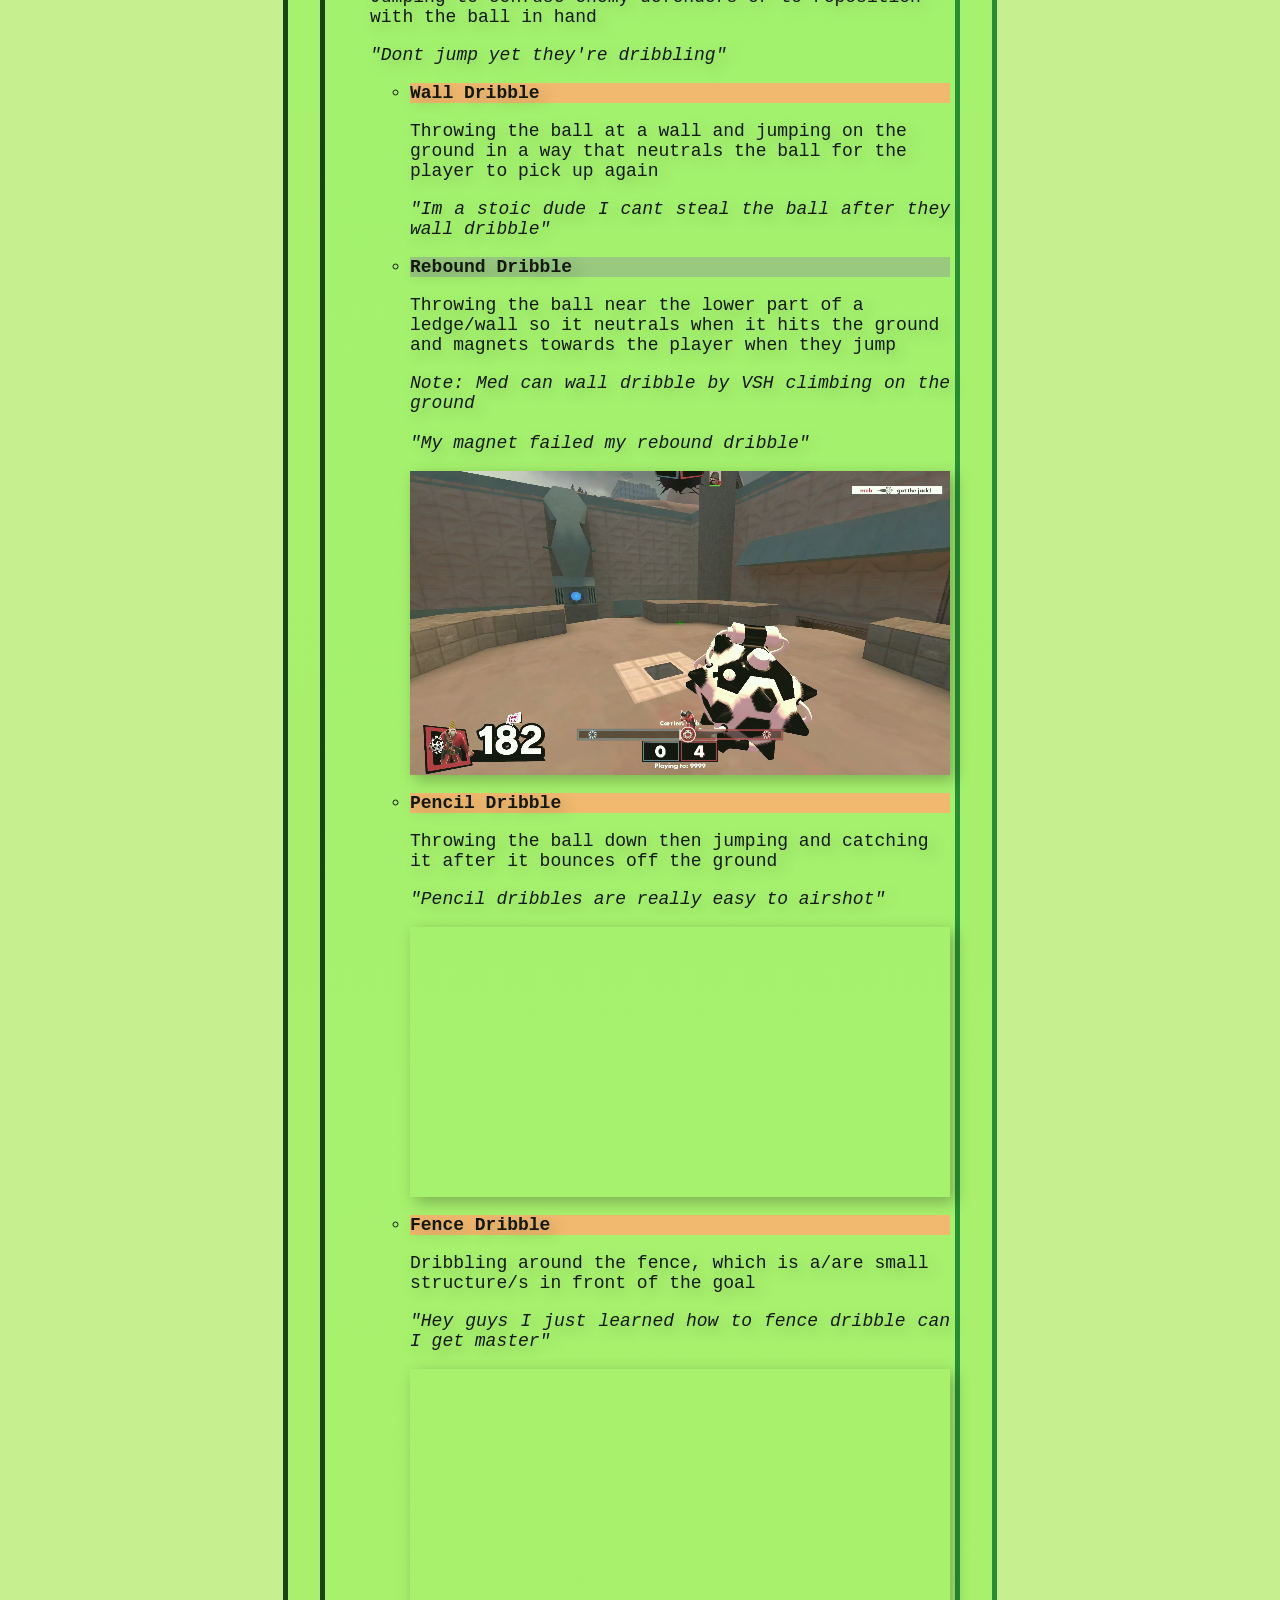
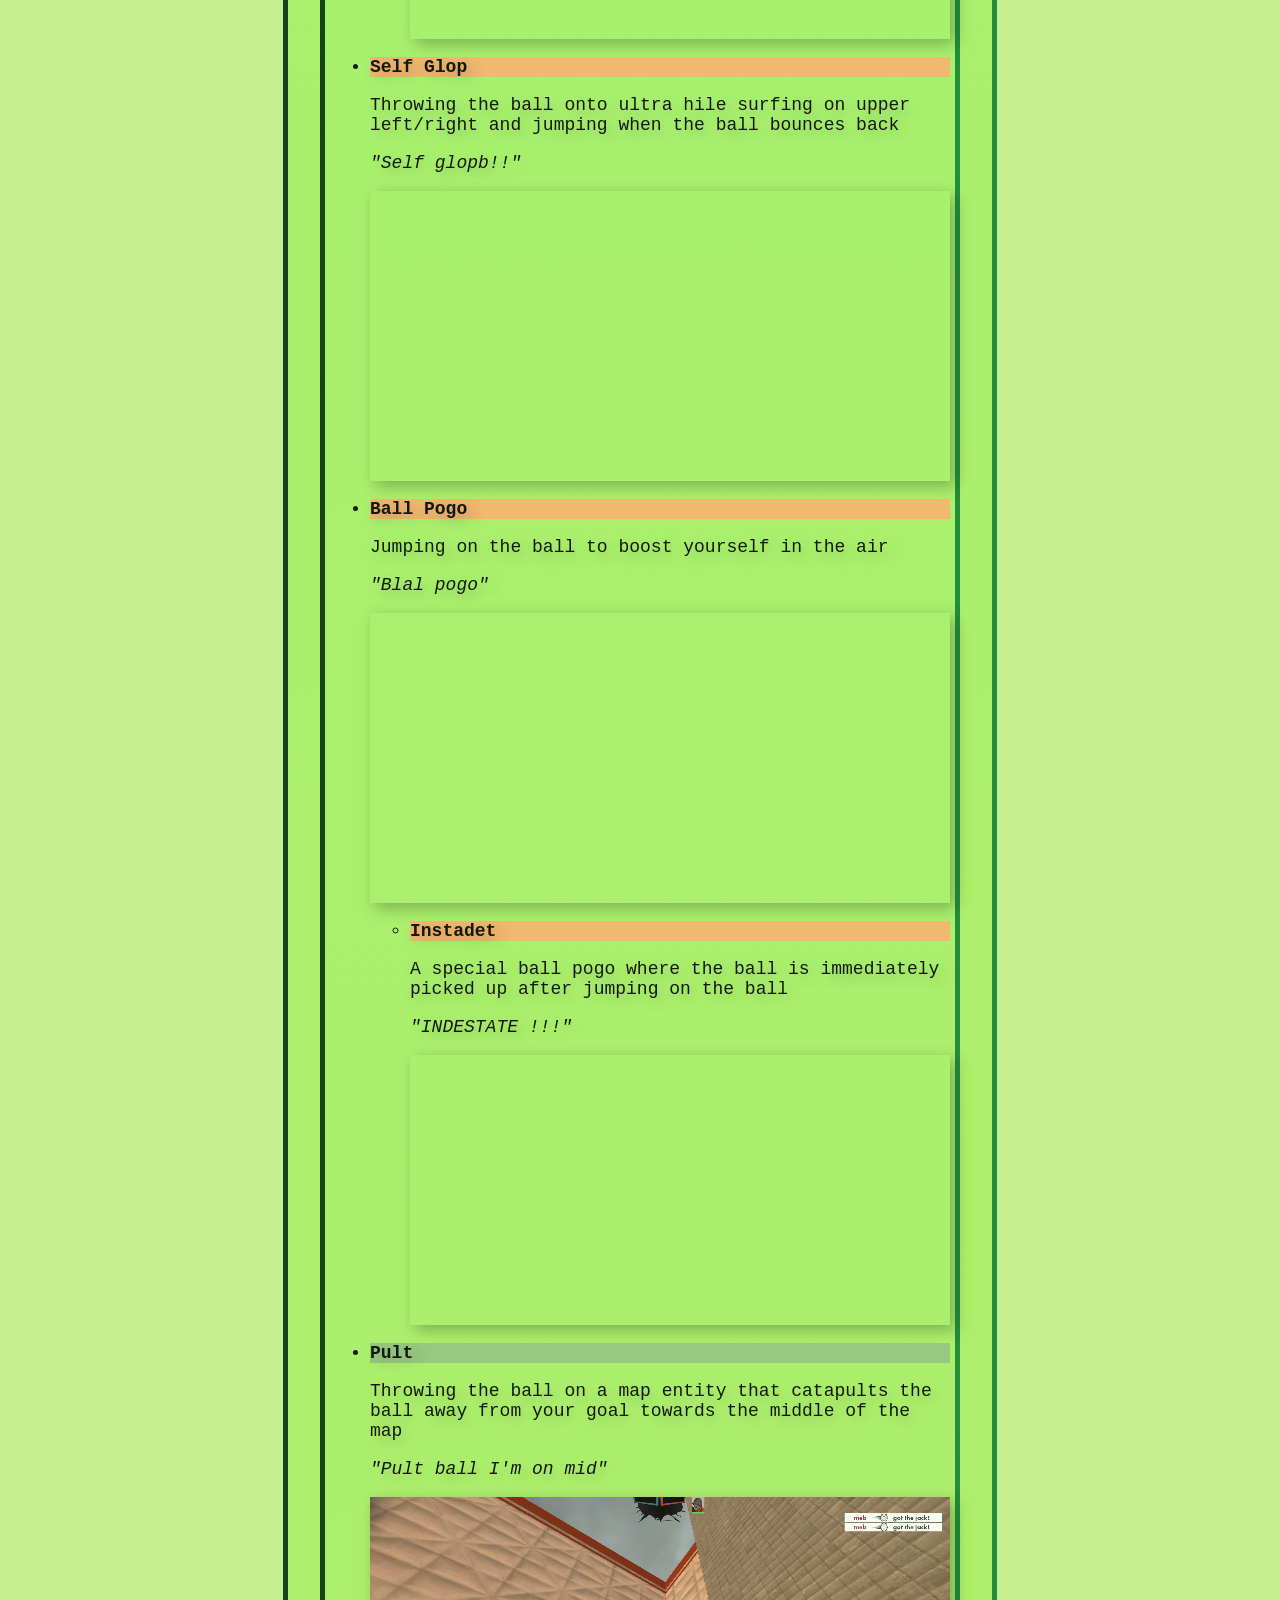
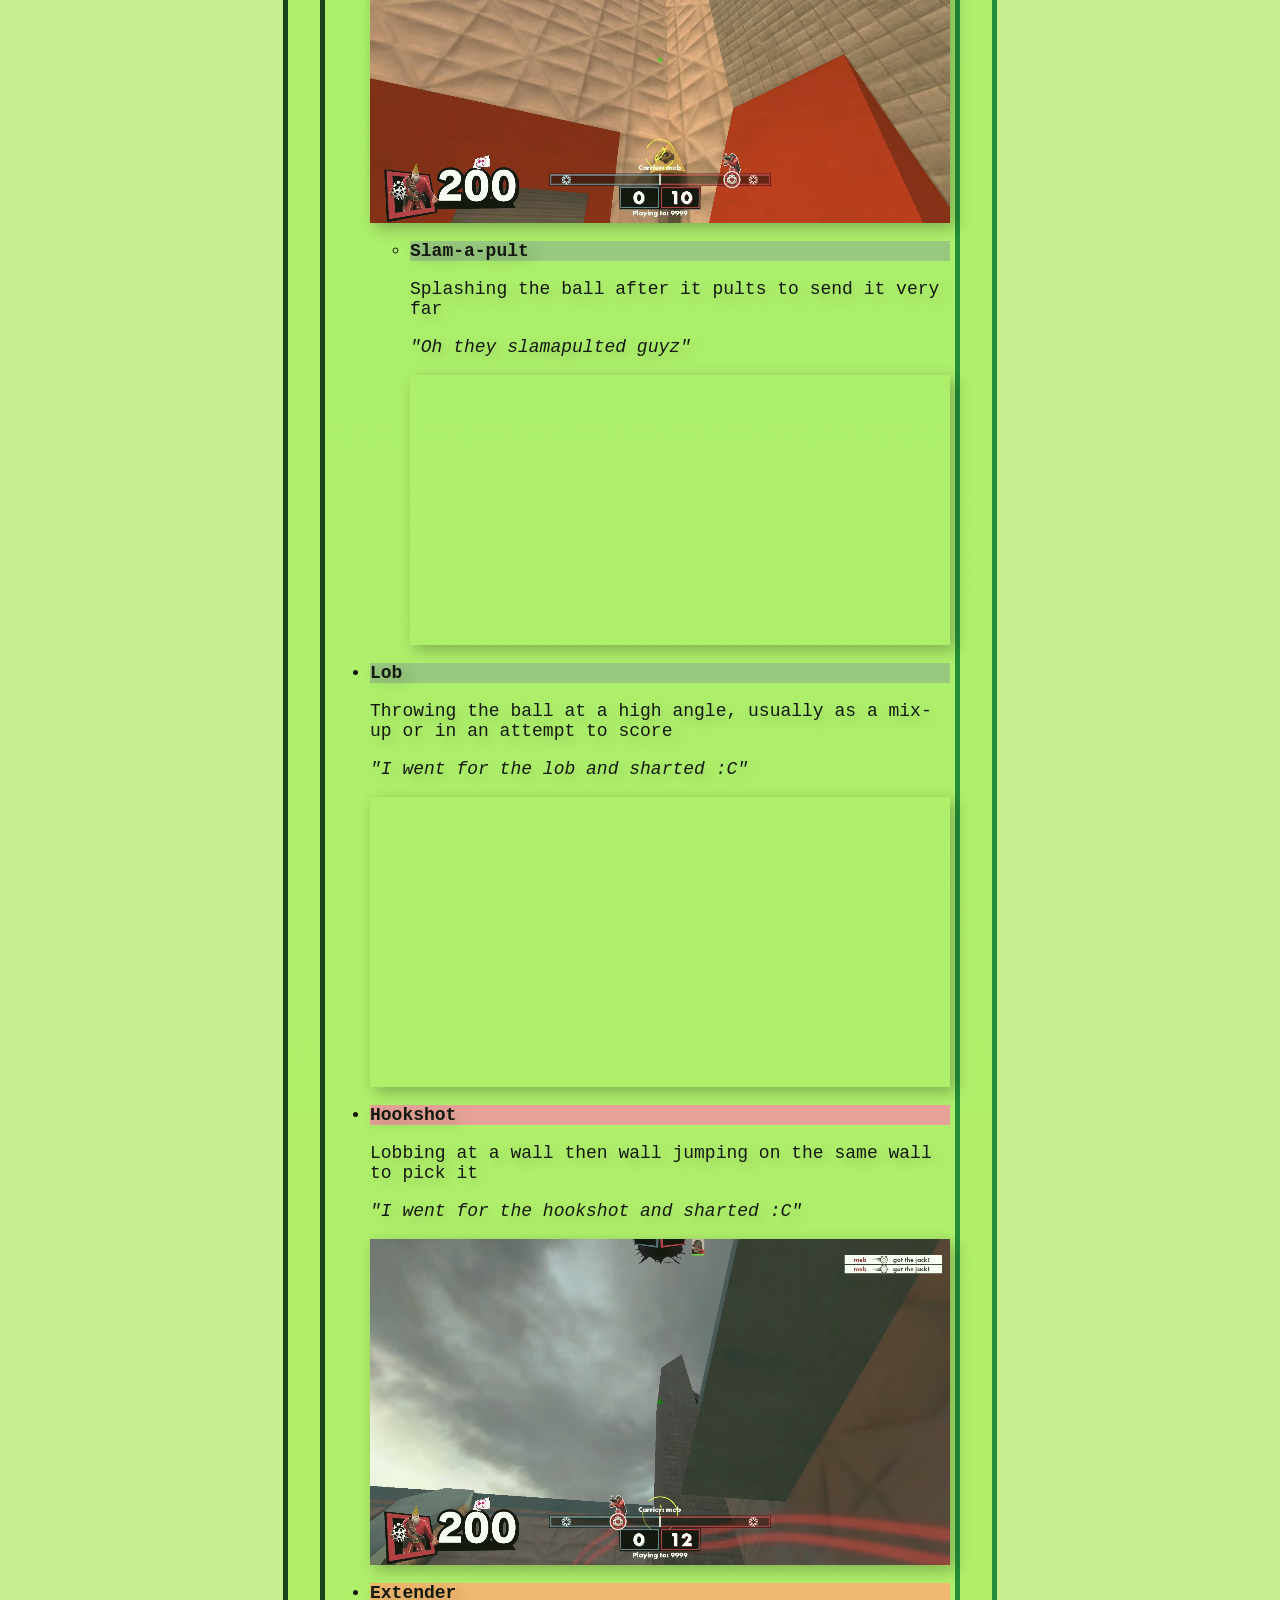
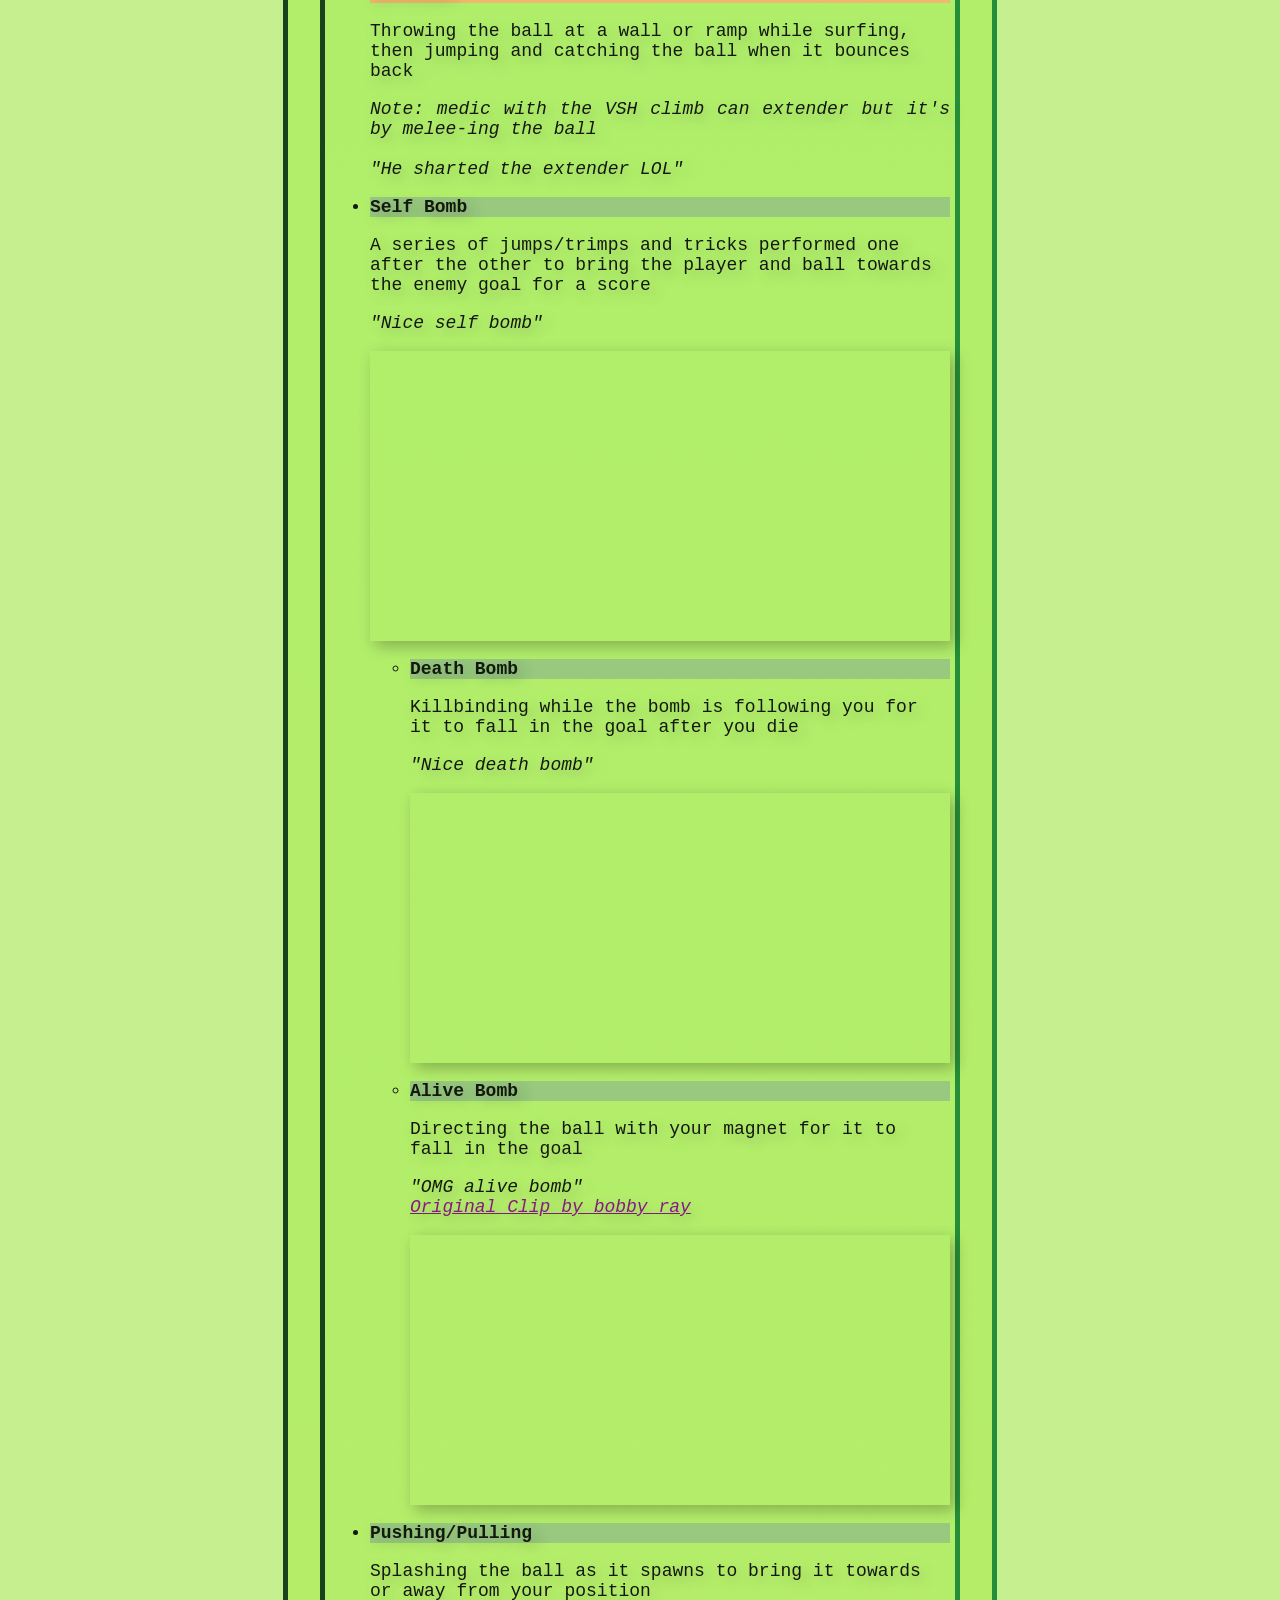
==== commit 6c251ad0: "added font to loading text and added it to the dictionary" ====
--- a/dictionary.html
+++ b/dictionary.html
@@ -6,12 +6,25 @@
     <title>P4SS Time Dictionary</title>
     <link rel="icon" type="image/webp" href="images/logo/favicon.webp">
     <link rel="stylesheet" href="stylesheet.css">
+    <link rel="preconnect" href="https://fonts.googleapis.com">
+    <link href="https://fonts.googleapis.com/css2?family=Bebas+Neue&family=Montserrat:ital,wght@0,100..900;1,100..900&family=Poppins:ital,wght@0,100;0,200;0,300;0,400;0,500;0,600;0,700;0,800;0,900;1,100;1,200;1,300;1,400;1,500;1,600;1,700;1,800;1,900&display=swap" rel="stylesheet">
     <script type="text/javascript" src="javaScript/darkmode.js" defer></script>
     <script type="text/javascript" src="javaScript/preloader.js" defer></script>
 </head>
 <body>
     
-    <div id="preloader" style="text-align: center;"><h1 class="italic">LOADING...</h1><br>
+    <div id="preloader" style="text-align: center;"><h1 class="loading">
+        <span class="loading-item">L</span>
+        <span class="loading-item">o</span>
+        <span class="loading-item">a</span>
+        <span class="loading-item">d</span>
+        <span class="loading-item">i</span>
+        <span class="loading-item">n</span>
+        <span class="loading-item">g</span>
+        <span class="loading-item">.</span>
+        <span class="loading-item">.</span>
+        <span class="loading-item">.</span>
+    </h1><br>
         <img src="images/THROBBER_light.webp" id="throbber" class="throbber" style="margin: auto; height: 50%; width: auto;">
     </div>
 
--- a/stylesheet.css
+++ b/stylesheet.css
@@ -26,6 +26,8 @@
     --preloader: rgb(255, 255, 255); /* preloader background color */
 
     --msOpacity: 0.9; /* mainstuff opacity */
+
+    --loadingtxt: rgb(204, 204, 204);
 
     transition: all 0.3s ease;
 }  
@@ -57,6 +59,8 @@
     --preloader: rgb(26, 26, 26); /* preloader background color */
 
     --msOpacity: 0.95; /* mainstuff opacity */
+
+    --loadingtxt: rgb(51, 51, 51);
 
     transition: all 0.3s ease;
 }
@@ -142,6 +146,7 @@
     padding: 2.5%;
     border-radius: 25px;
     opacity: var(--msOpacity);
+    padding-bottom: 0px;
 }
 
 header {
@@ -218,6 +223,7 @@
 footer {
     margin-top: 45px;
     text-align: center;
+    background-color: var(--bg);
 }
 .tiny {
     width: 30vw;
@@ -354,8 +360,8 @@
 
 footer {
     text-align: center;
-    background-color: var(--btncolor);
-    padding: 25px;
+    background-color: var(--divbc);
+    padding: 2px;
     
     display: flex;
     justify-content: center;
@@ -373,4 +379,61 @@
     height: 75px; 
     vertical-align: middle; 
     margin-right: 10px;
+}
+p{
+    text-align: justify;
+}
+html,body{
+    padding: 0;
+    margin: 0;
+    background-color: var(--bg);
+}
+.loading {
+    color: var(--text);
+    align-items: center;
+    justify-content: center;
+    display: flex;
+    gap: 5px;
+    font-style: italic, bold;
+}
+.loading-item {
+    position: relative;
+    animation: bounce .5s ease infinite alternate
+}
+.loading-item:nth-child(2) {
+    animation-delay: .1s;
+}
+.loading-item:nth-child(3) {
+    animation-delay: .2s;
+}
+.loading-item:nth-child(4) {
+    animation-delay: .3s;
+}
+.loading-item:nth-child(5) {
+    animation-delay: .4s;
+}
+.loading-item:nth-child(6) {
+    animation-delay: .5s;
+}
+.loading-item:nth-child(7) {
+    animation-delay: .6s;
+}
+.loading-item:nth-child(8) {
+    animation-delay: .7s;
+}
+.loading-item:nth-child(9) {
+    animation-delay: .8s;
+}
+.loading-item:nth-child(10) {
+    animation-delay: .9s;
+}
+@keyframes bounce {
+    100% {
+        transform: translateY(-20px);
+    }
+}
+span{
+    padding-top: 20px;
+    font-size: 50px;
+    font-family: "Montserrat", sans-serif;
 }
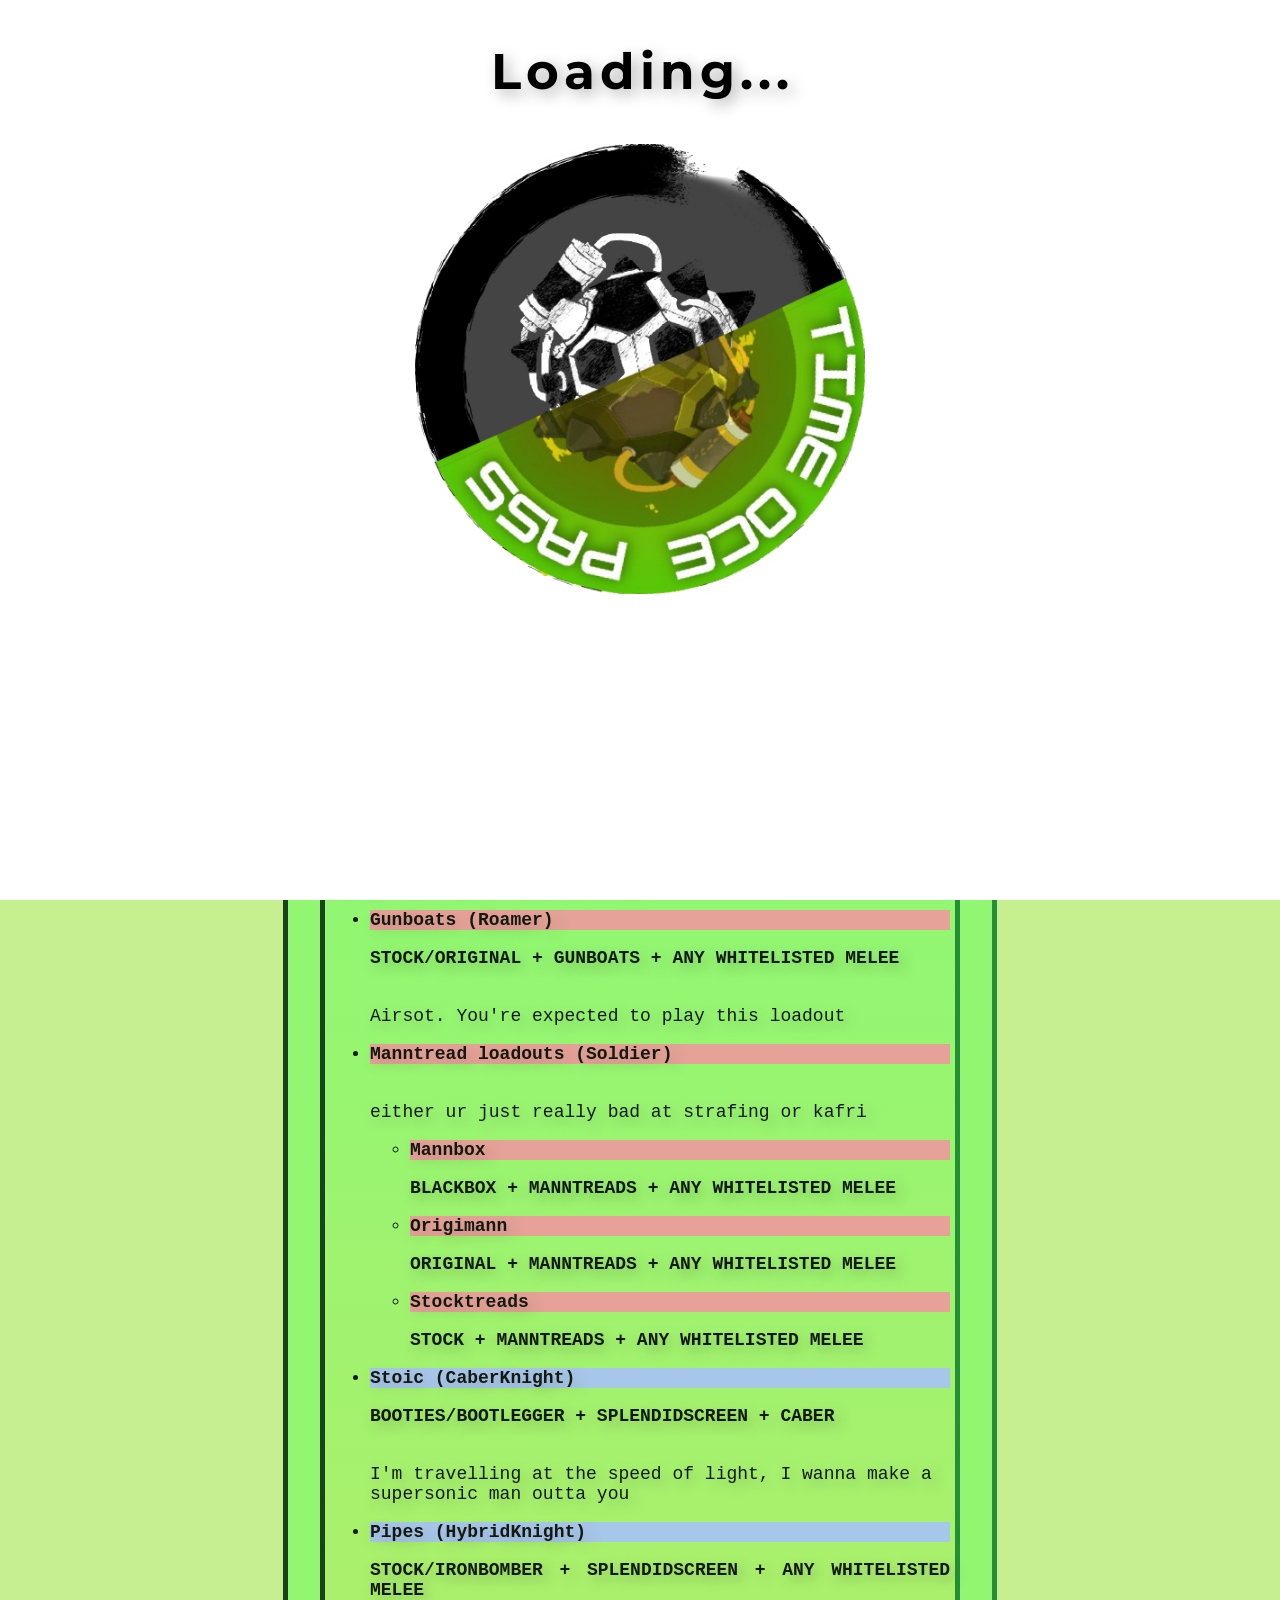
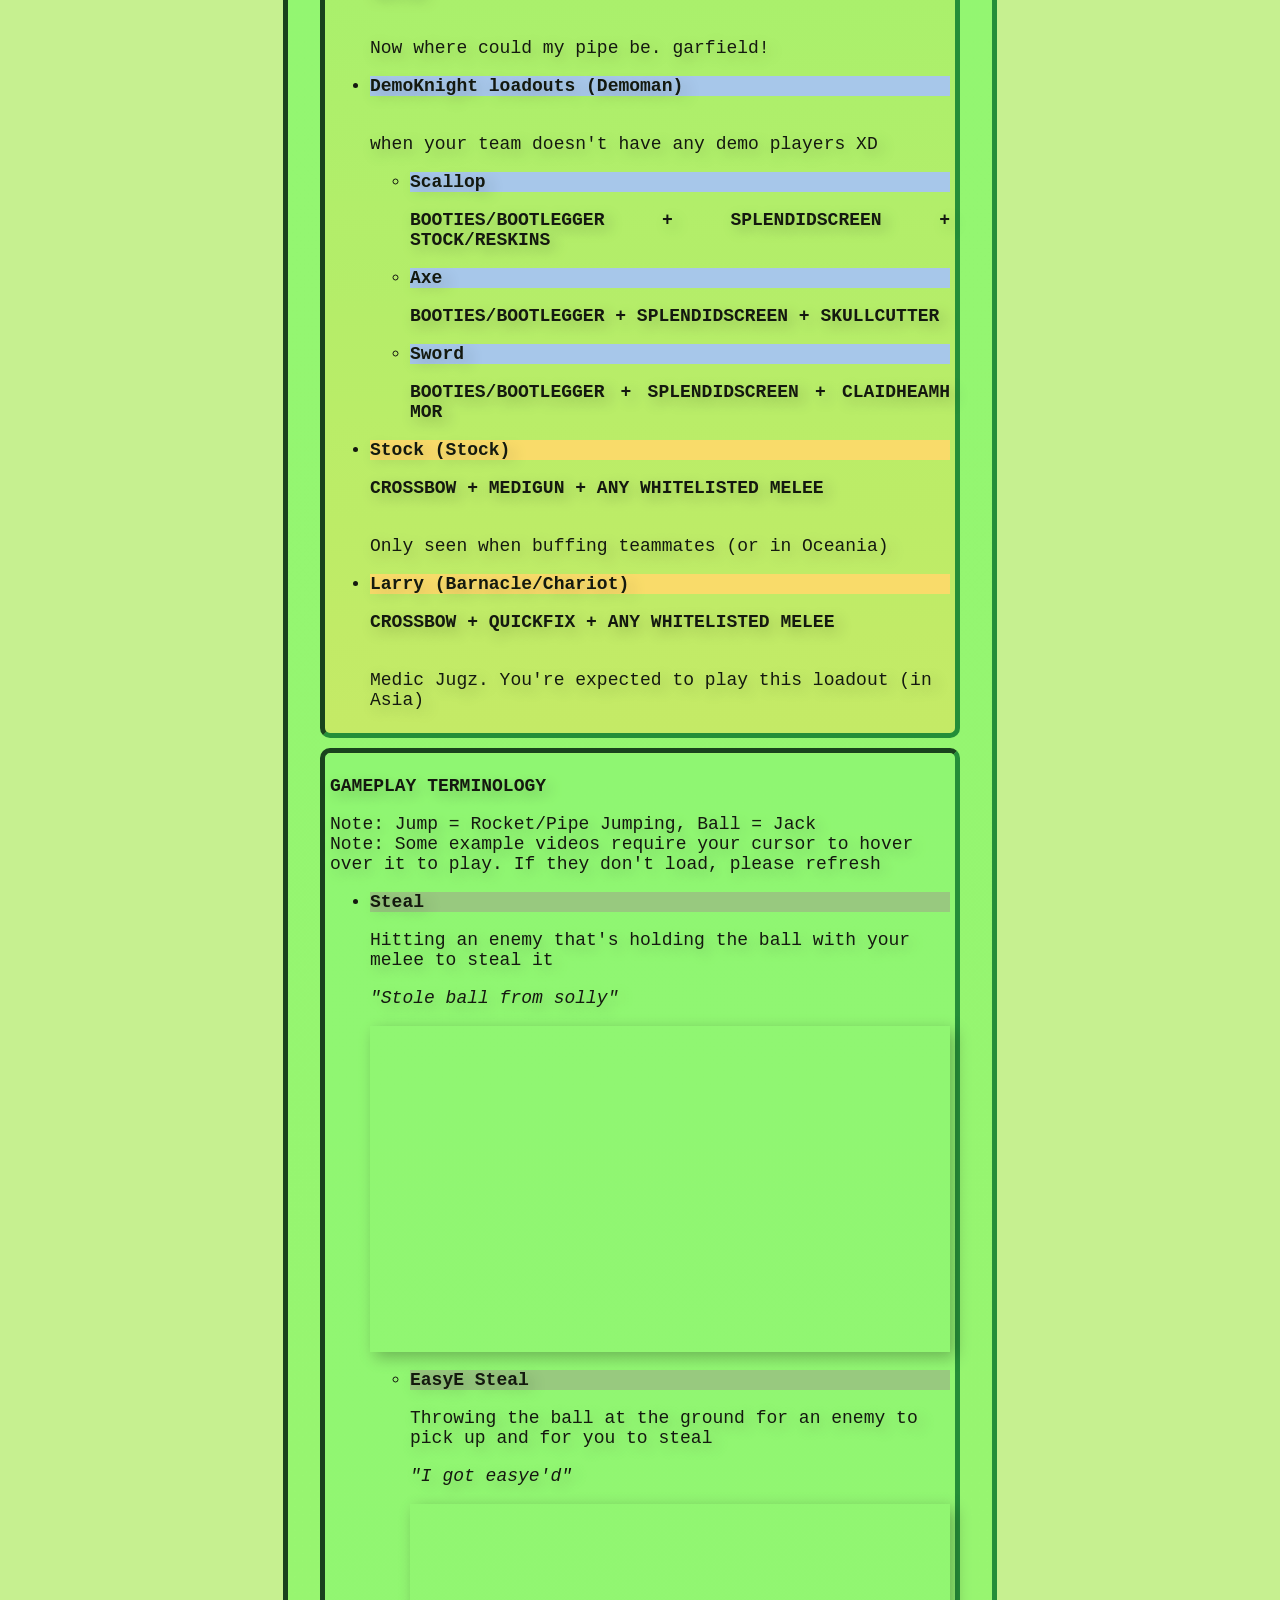
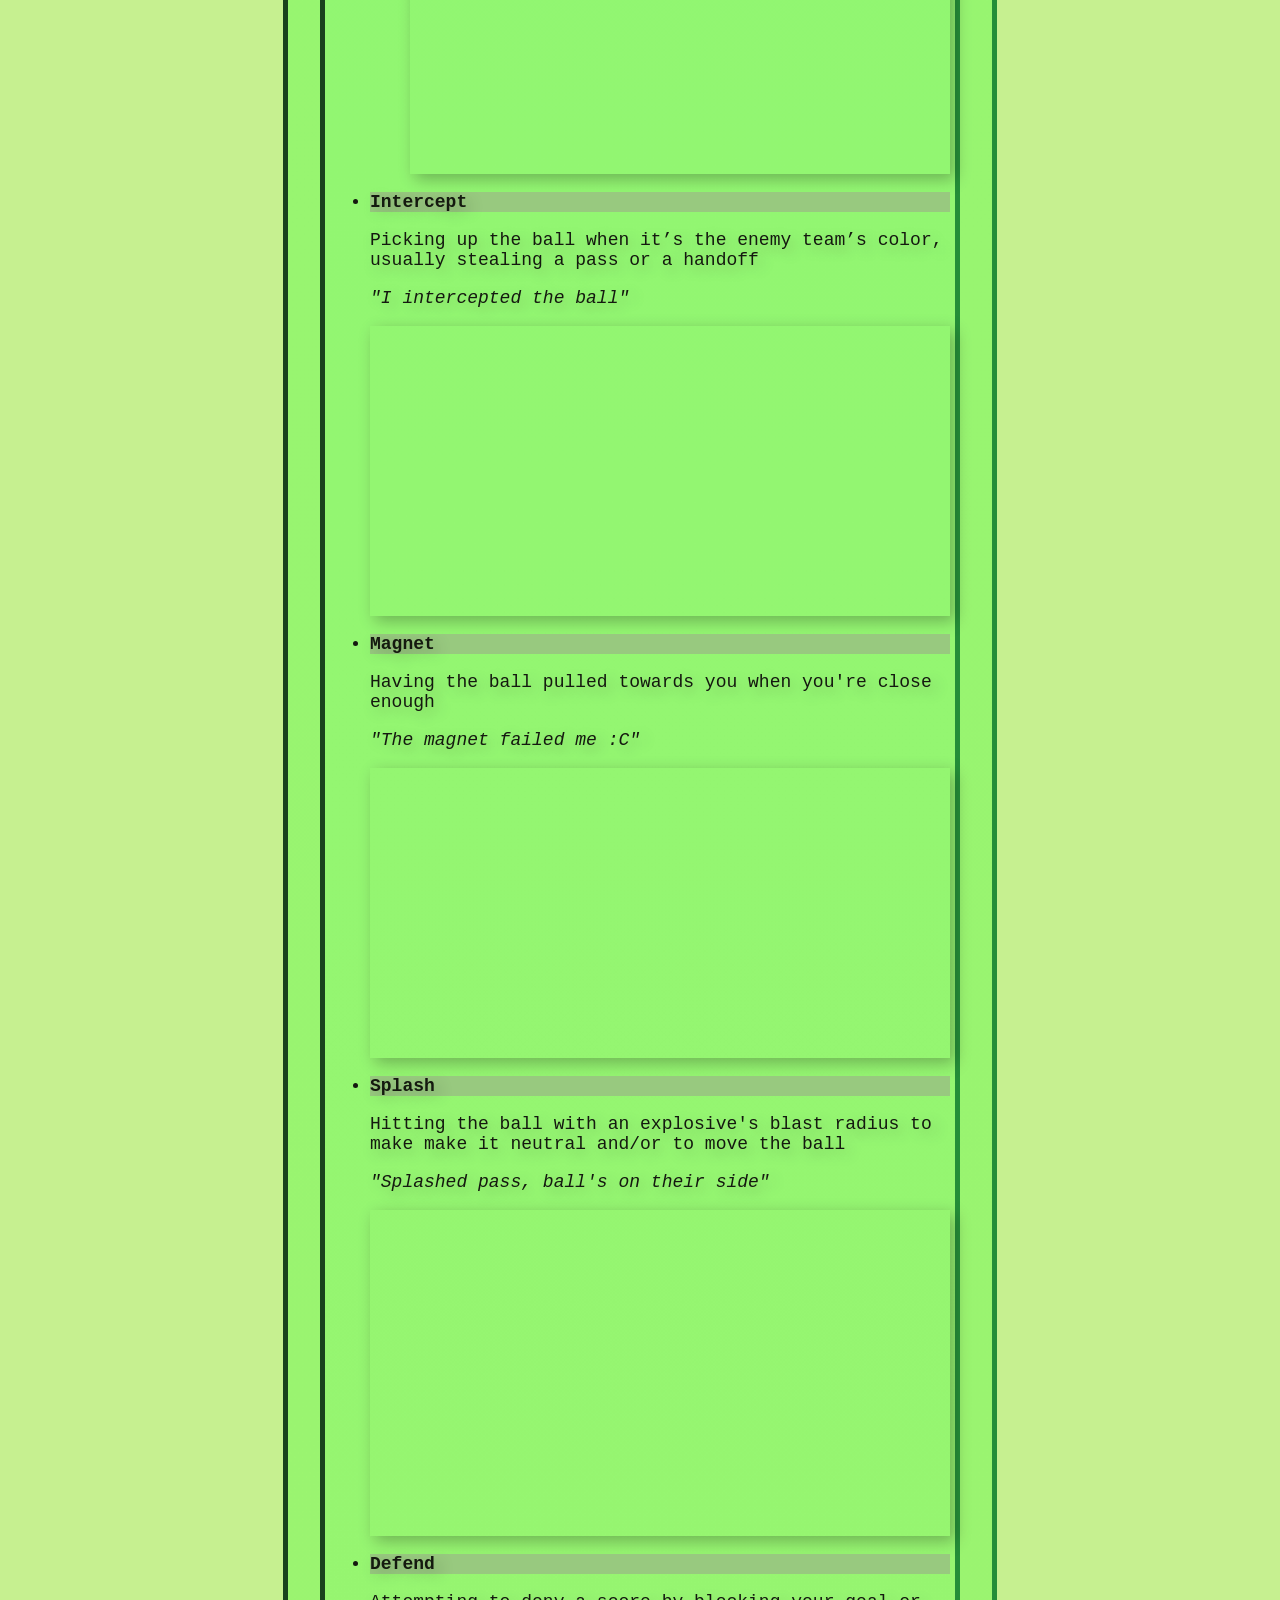
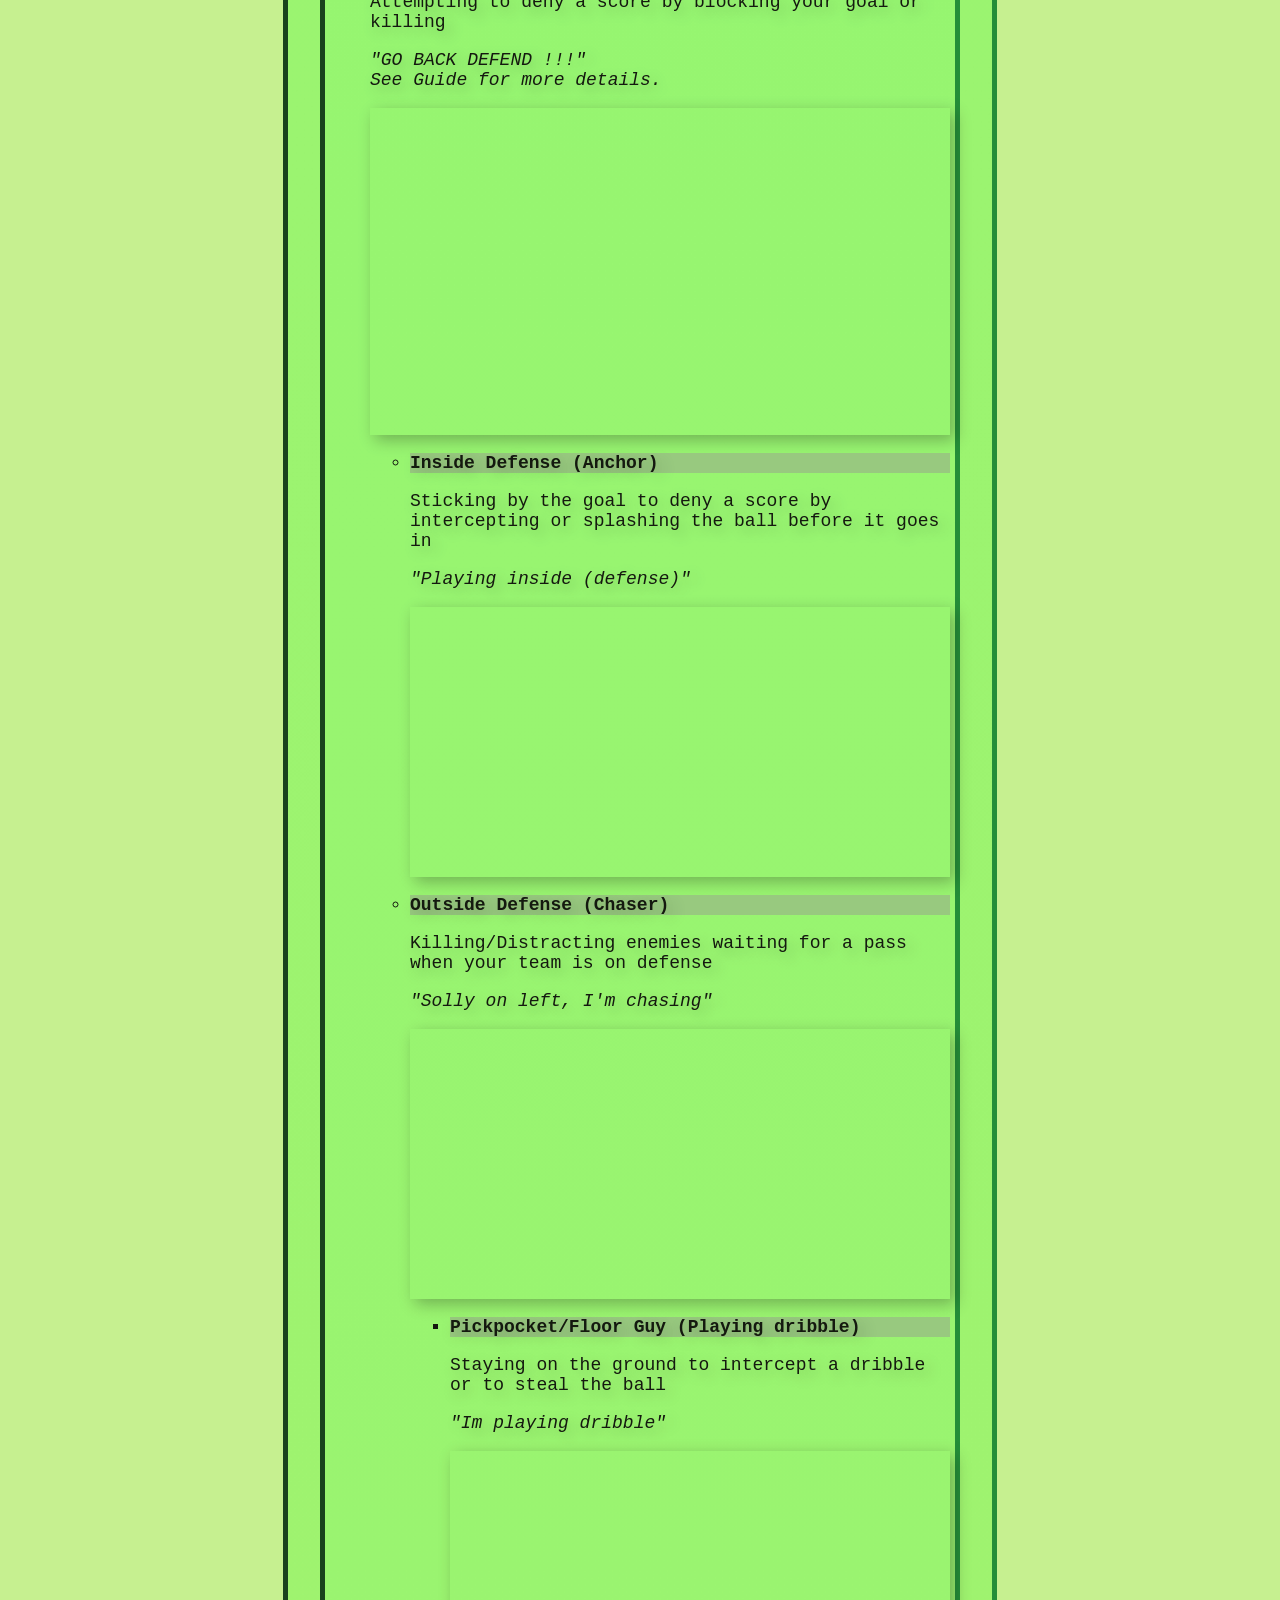
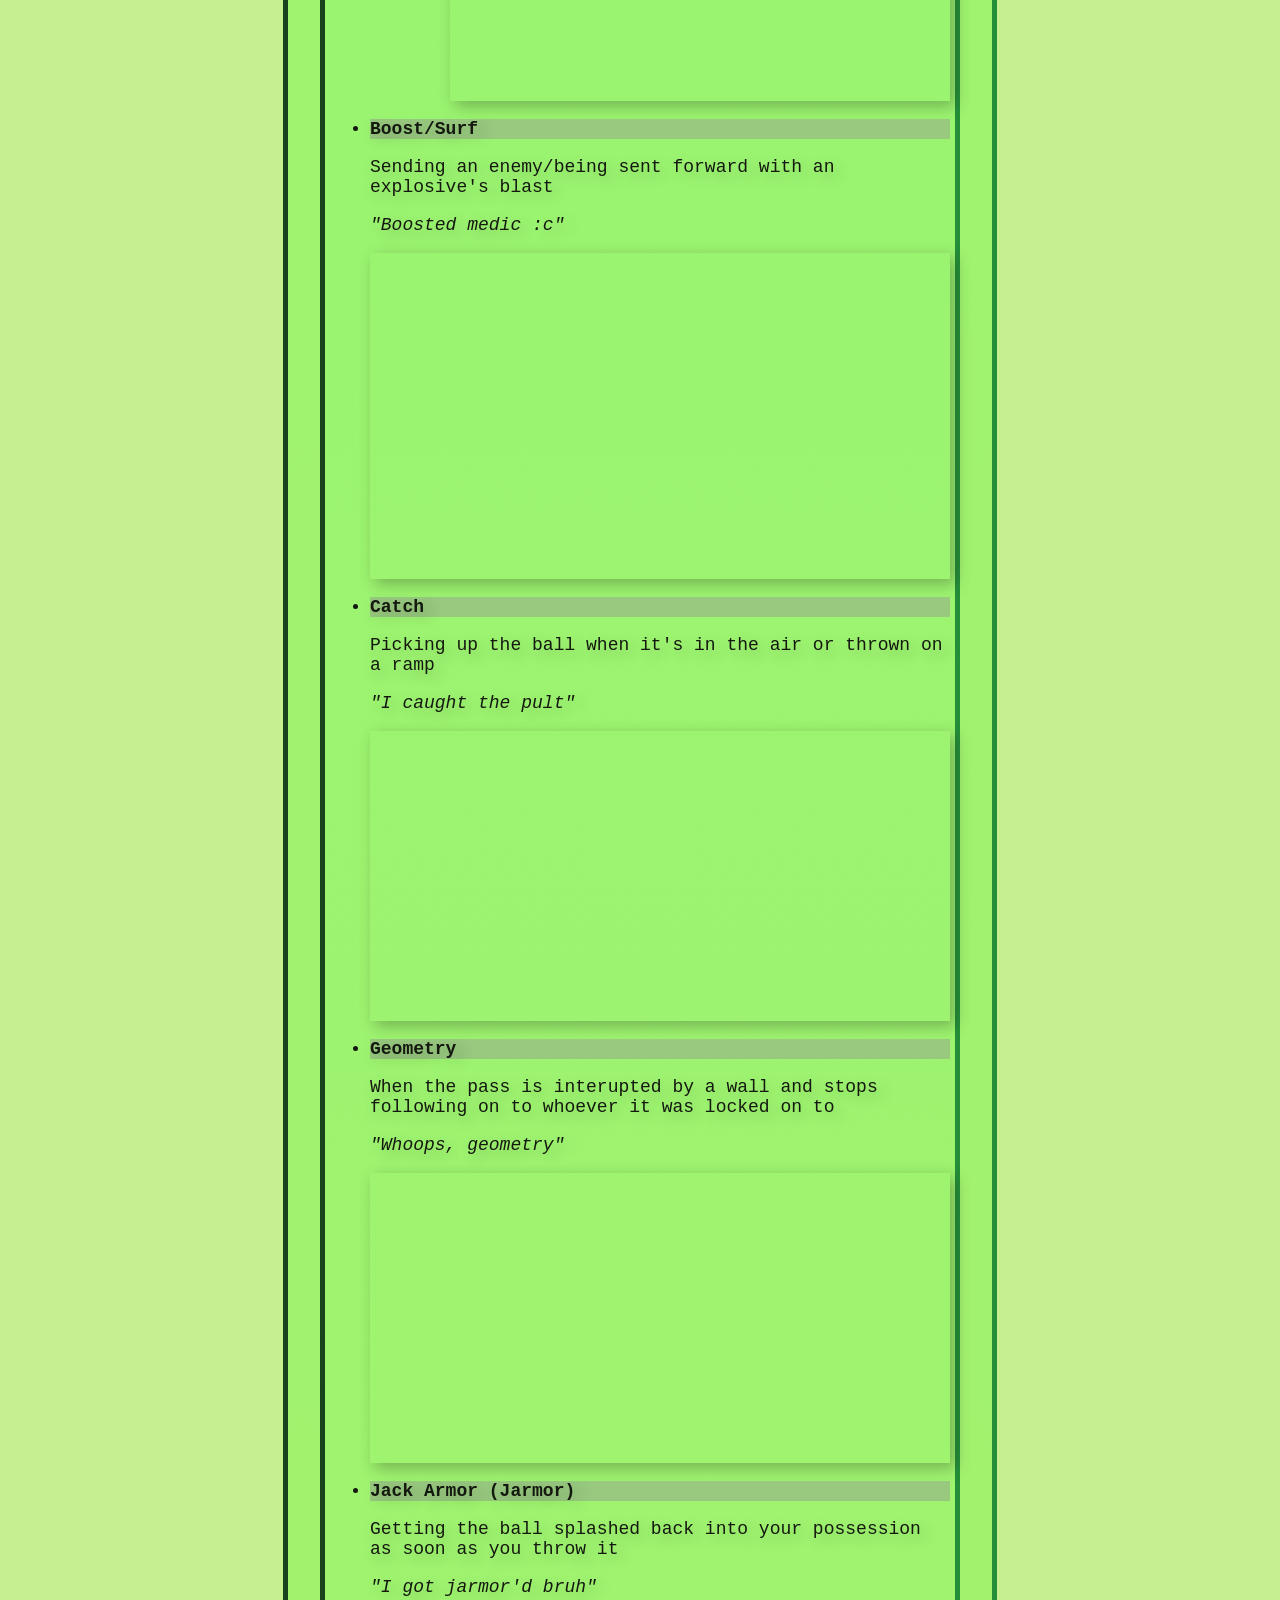
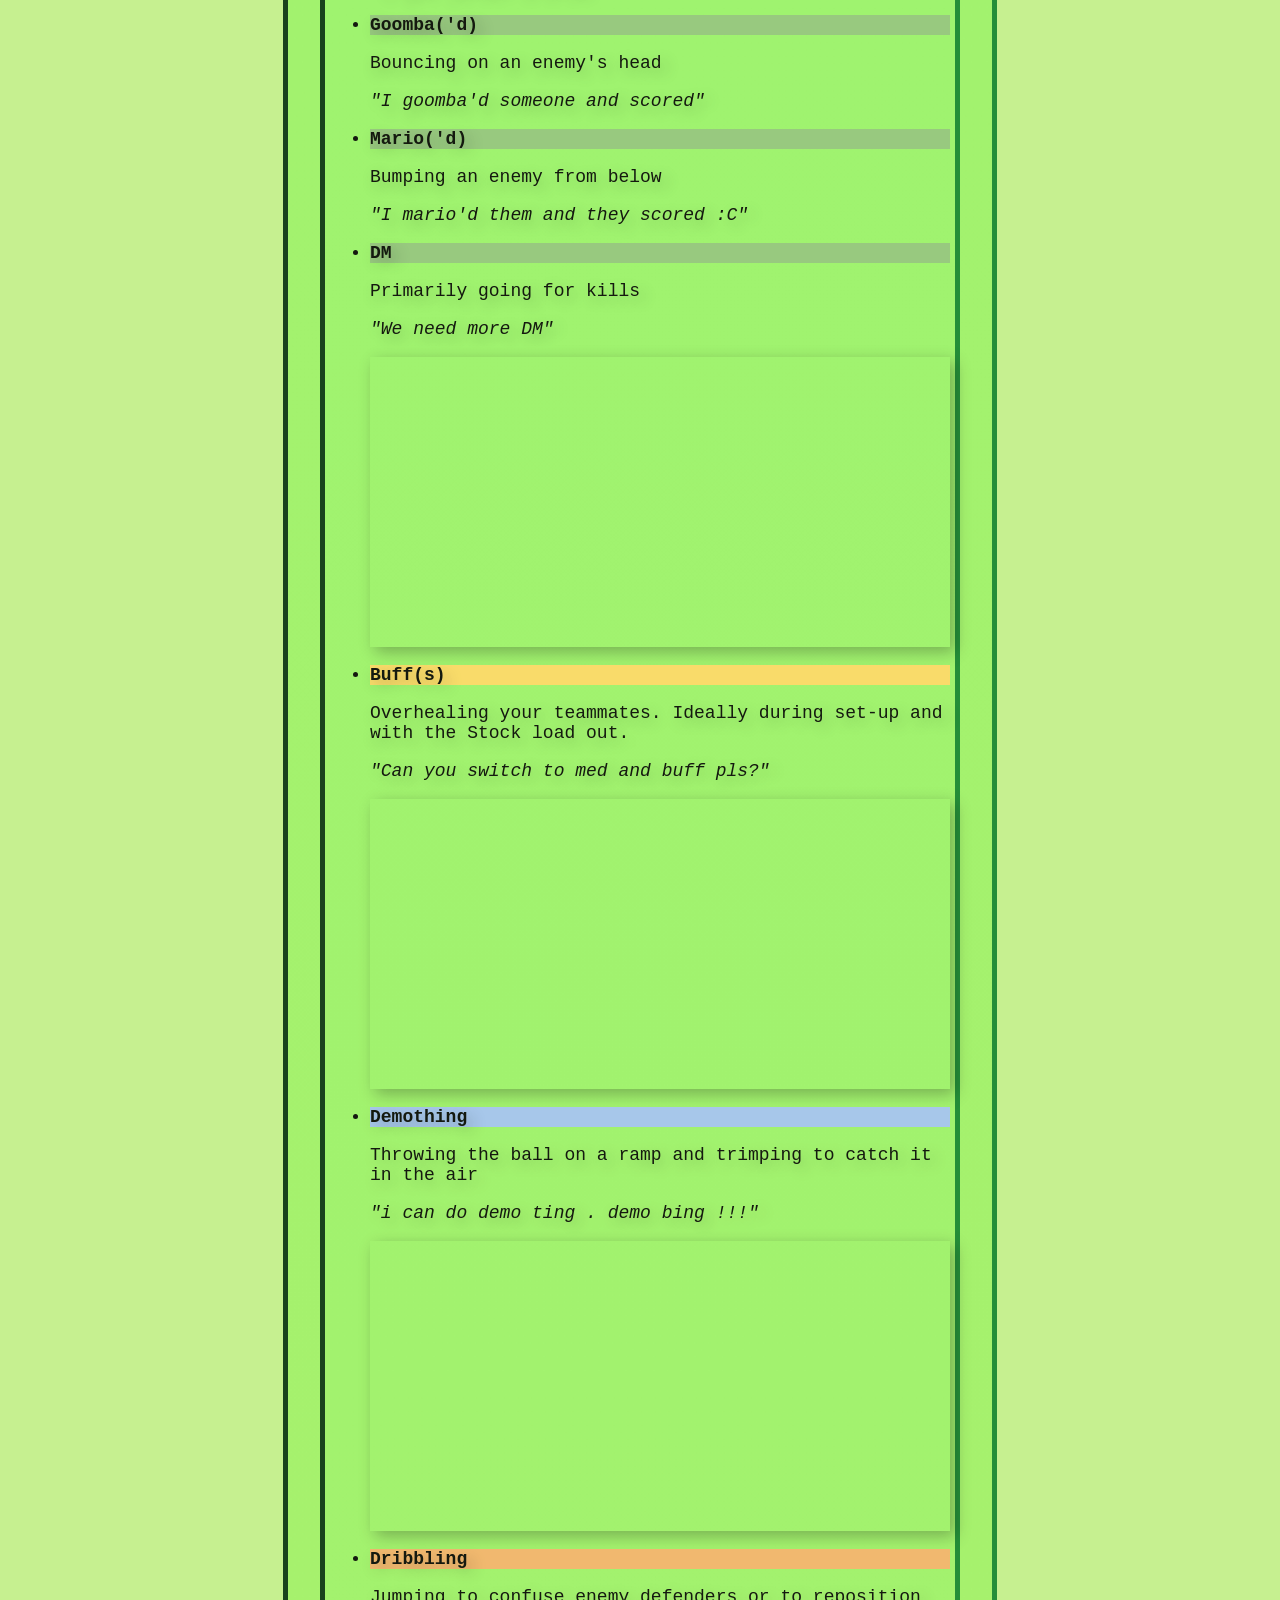
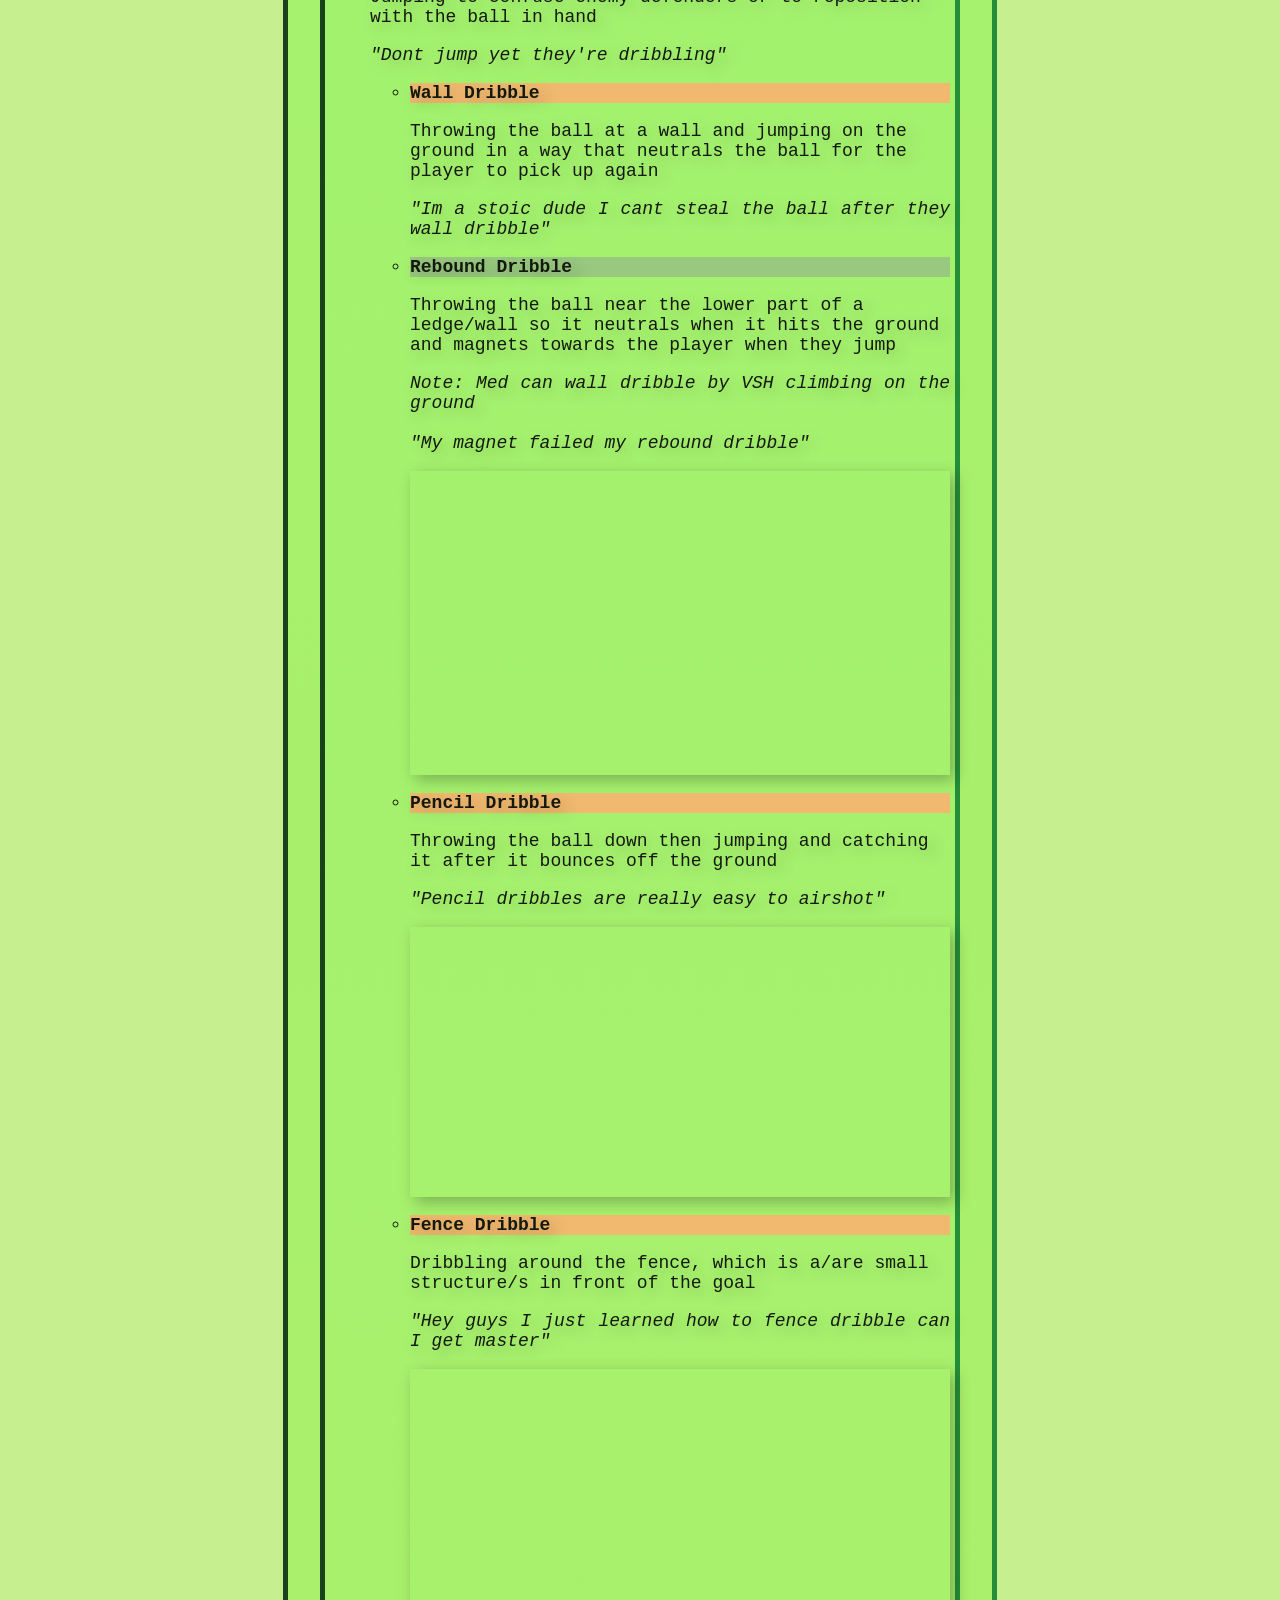
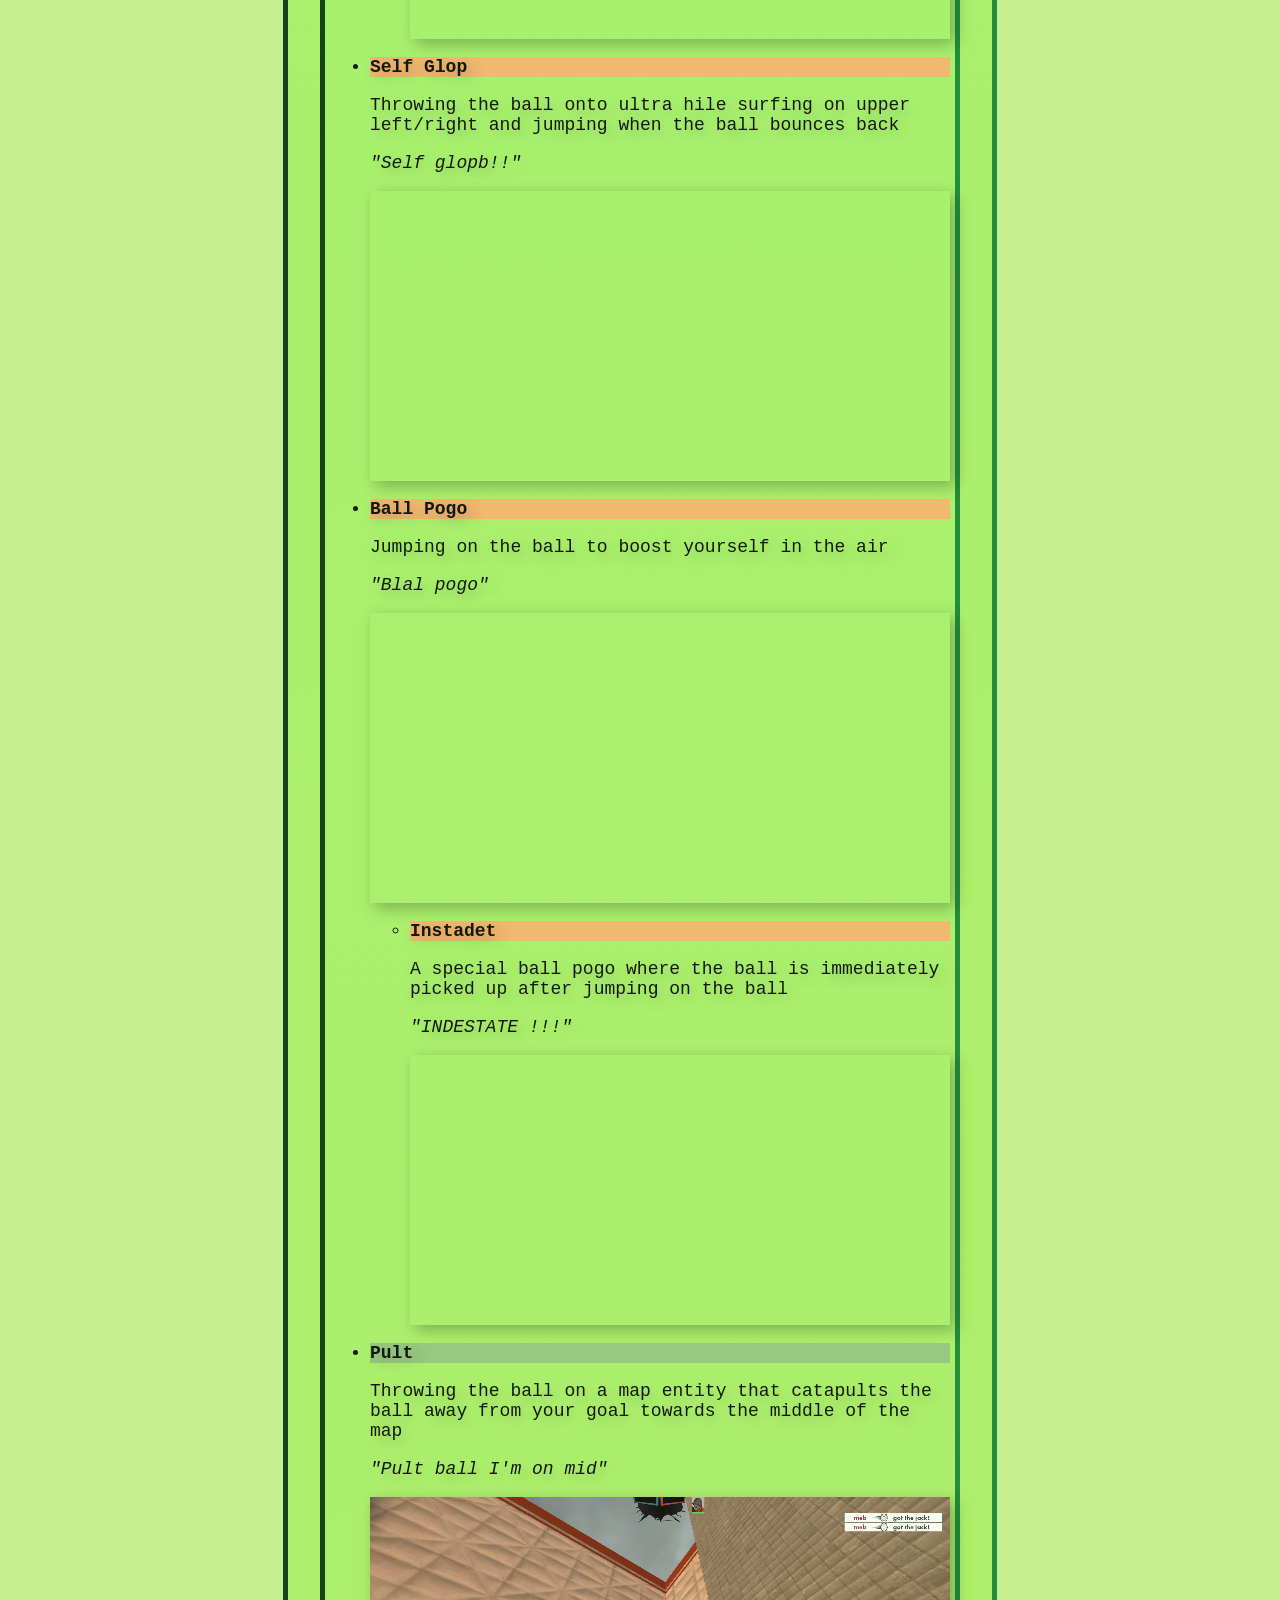
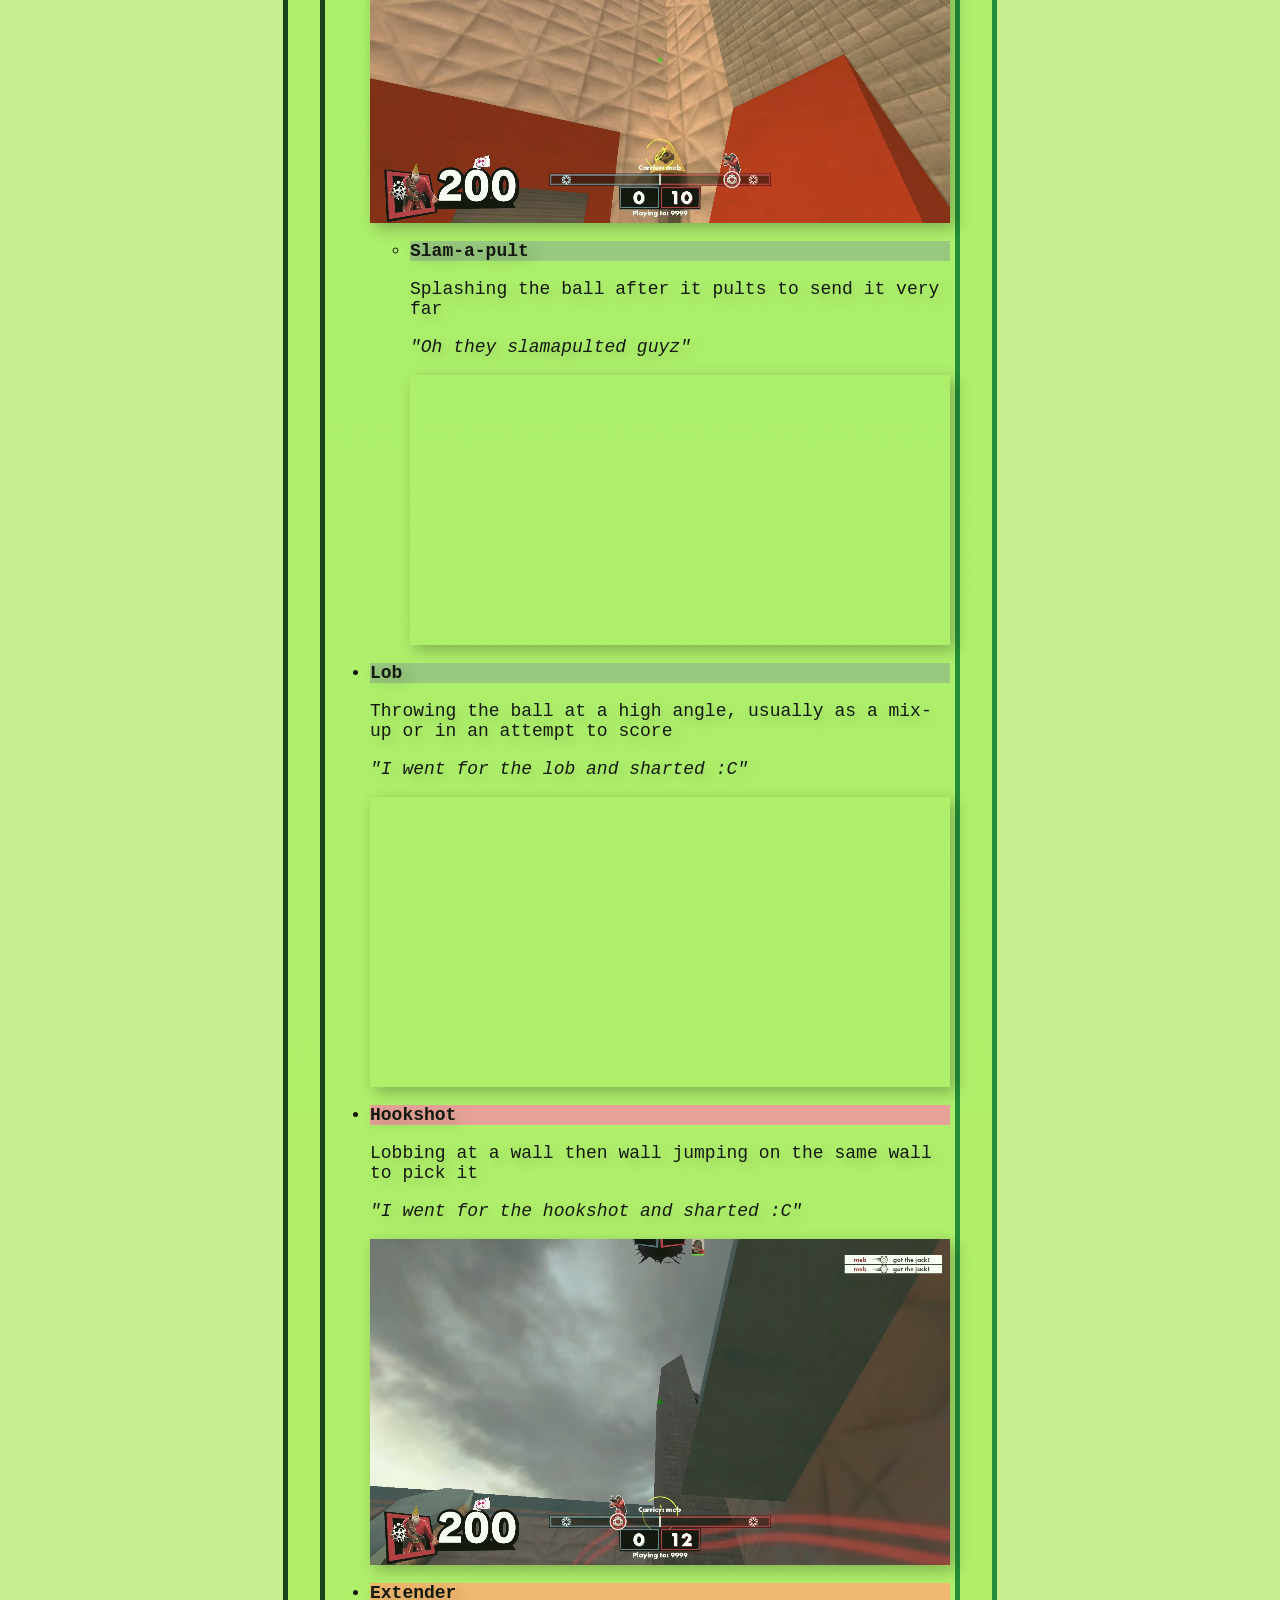
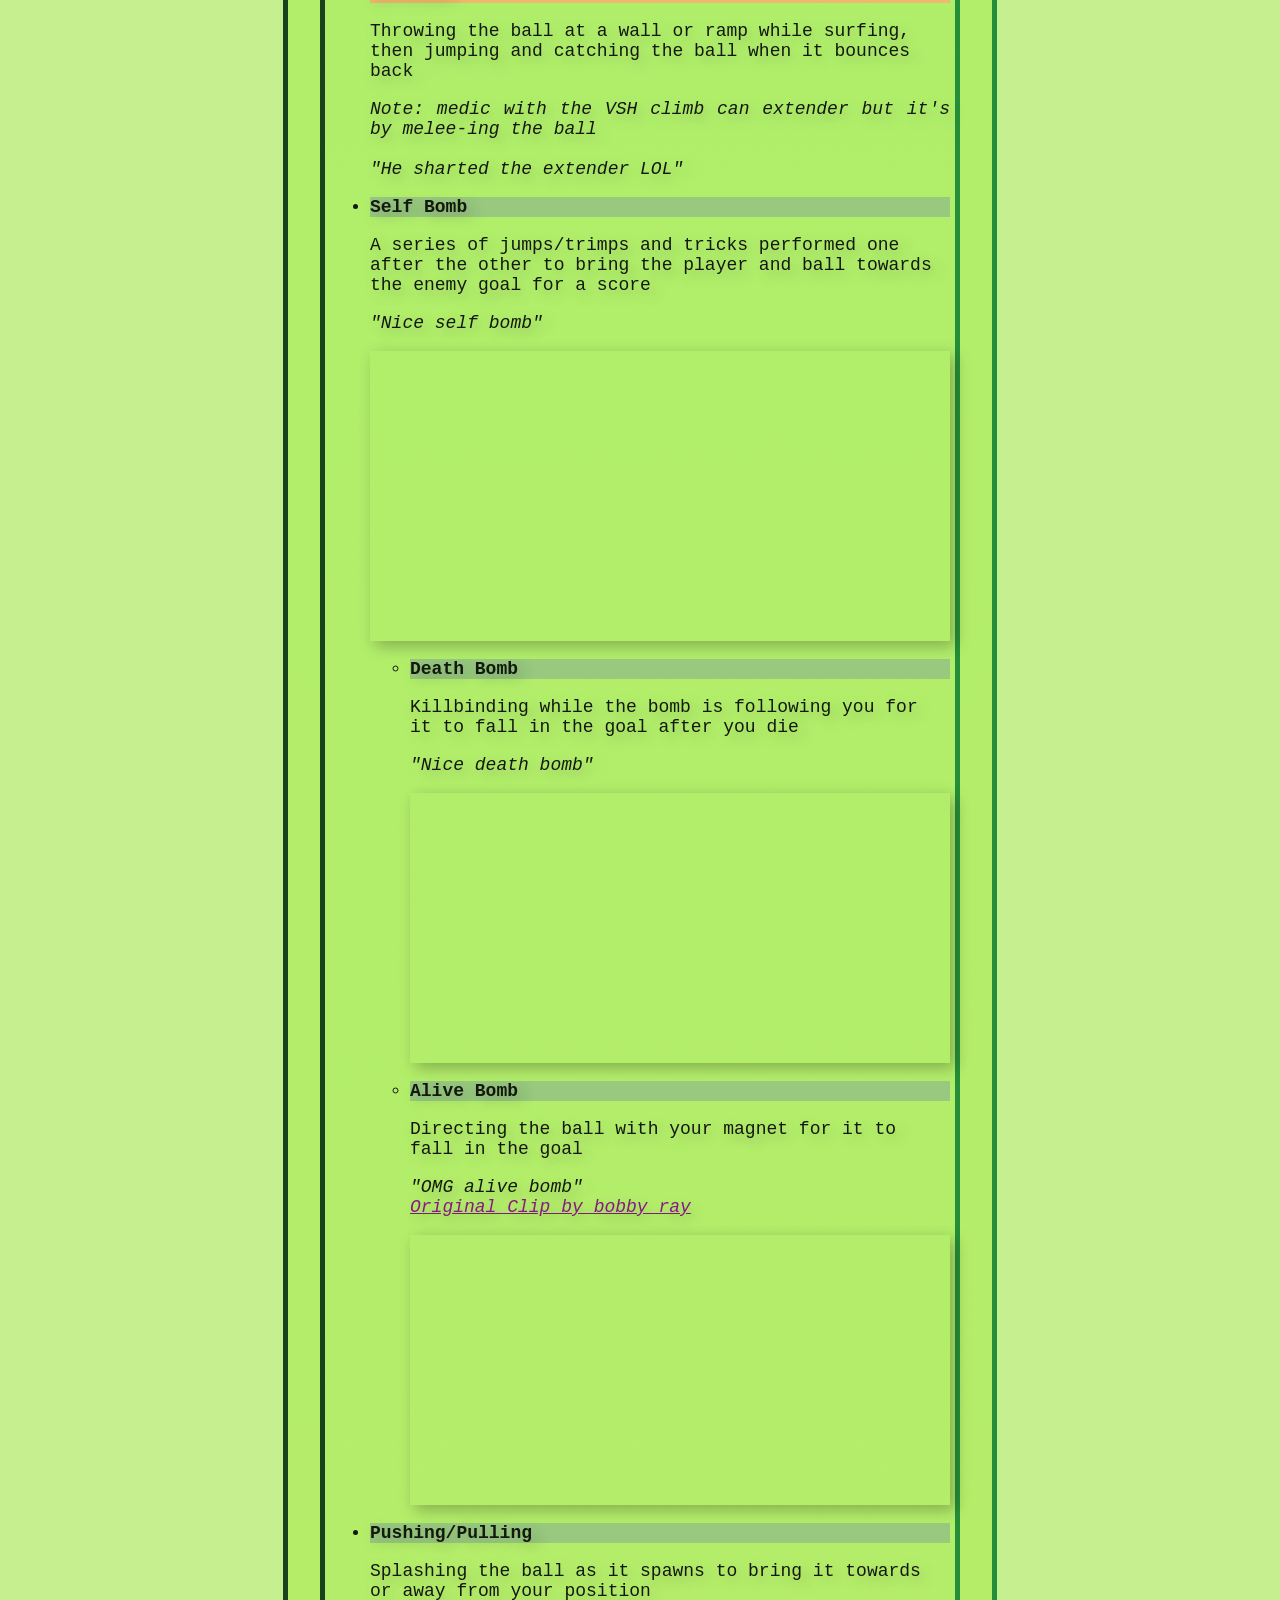
==== commit 29430c9e: "updated version number" ====
--- a/dictionary.html
+++ b/dictionary.html
@@ -42,7 +42,7 @@
             <img src="images/logo/APTA_LOGO_light.webp" class="ptlogo" id="apta">
             <img src="images/logo/OCE_LOGO.webp" class="ptlogo">
             <h1>4v4 PASS Time Dictionary (ASIA + OCE)</h1>
-            <h2>Ver 4.2.3 5/5/26</h2>
+            <h2>Ver 4.2.4 5/5/26</h2>
         </header>
         <a href="guide.html" id="theButton"><button>4v4 PASS Time Guide (ASIA + OCE)</button></a>
         <a href="index.html" id="theButton"><button>Home Page</button></a>
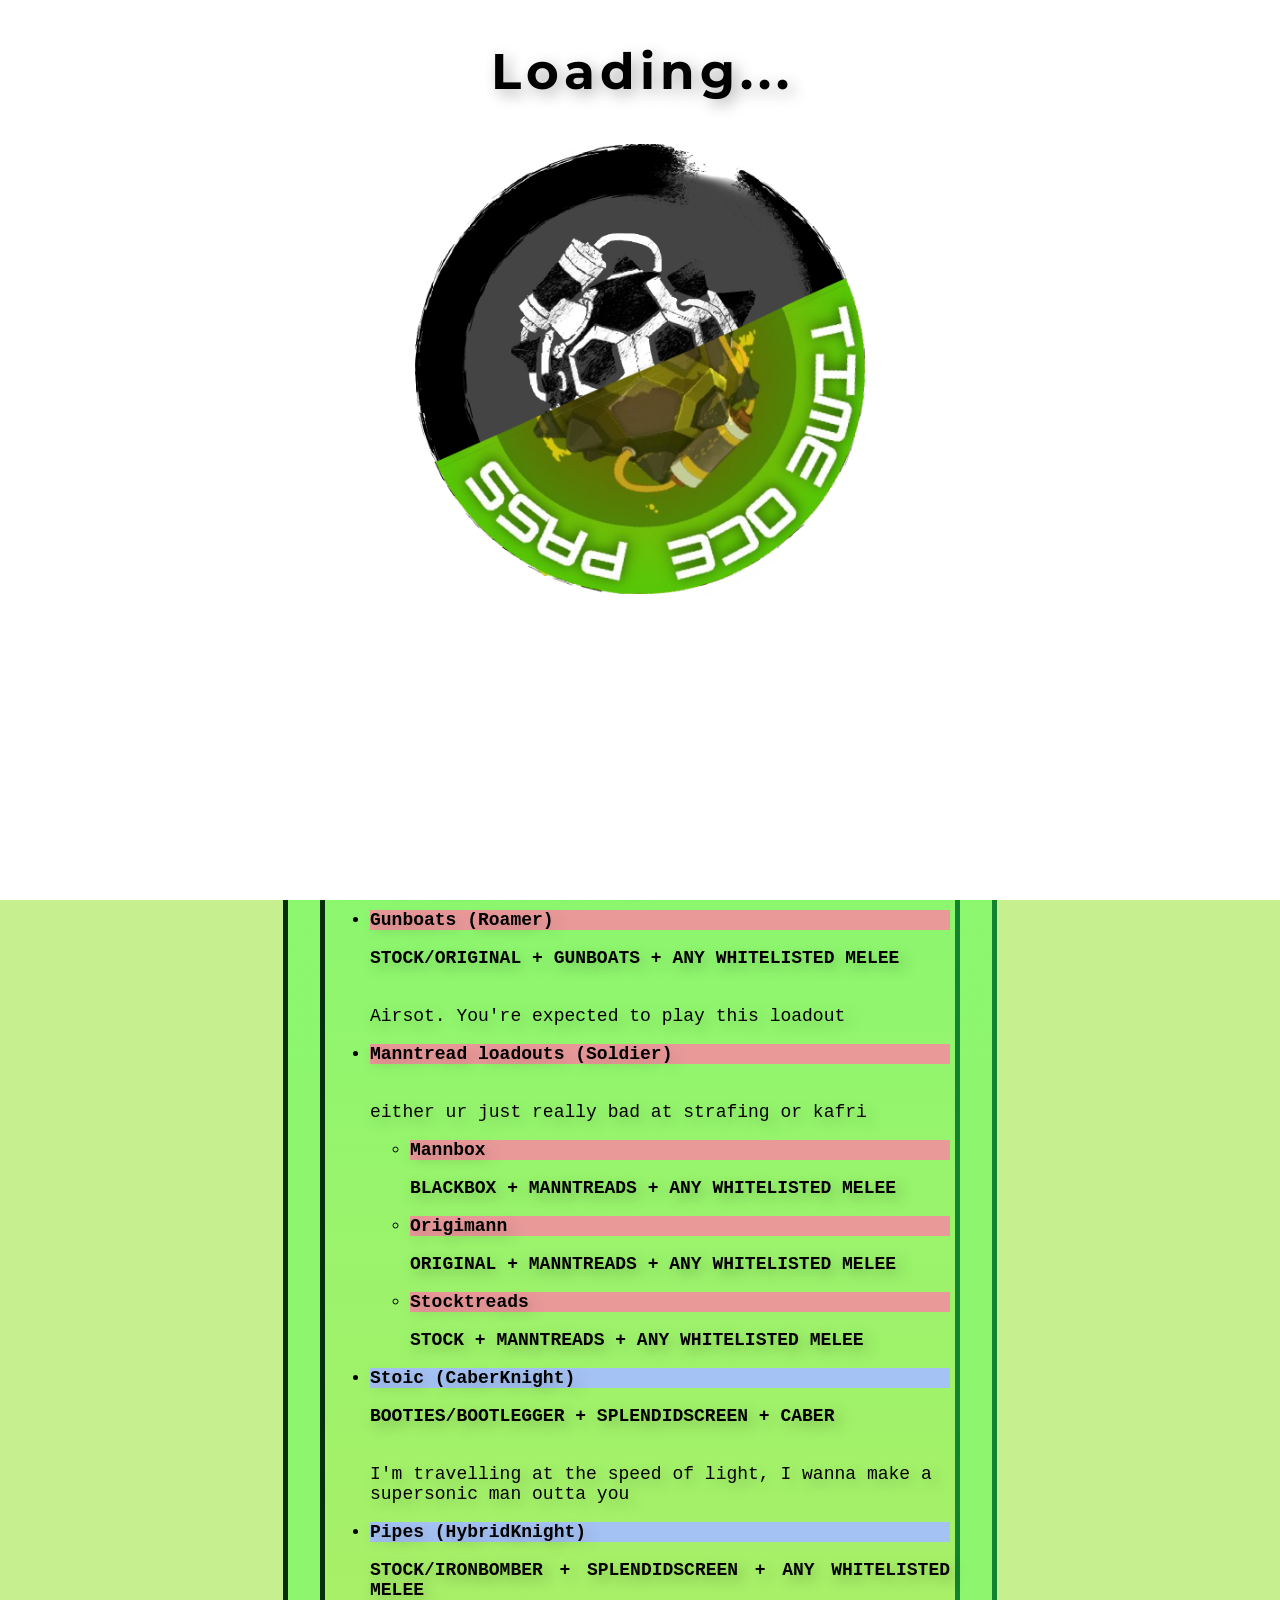
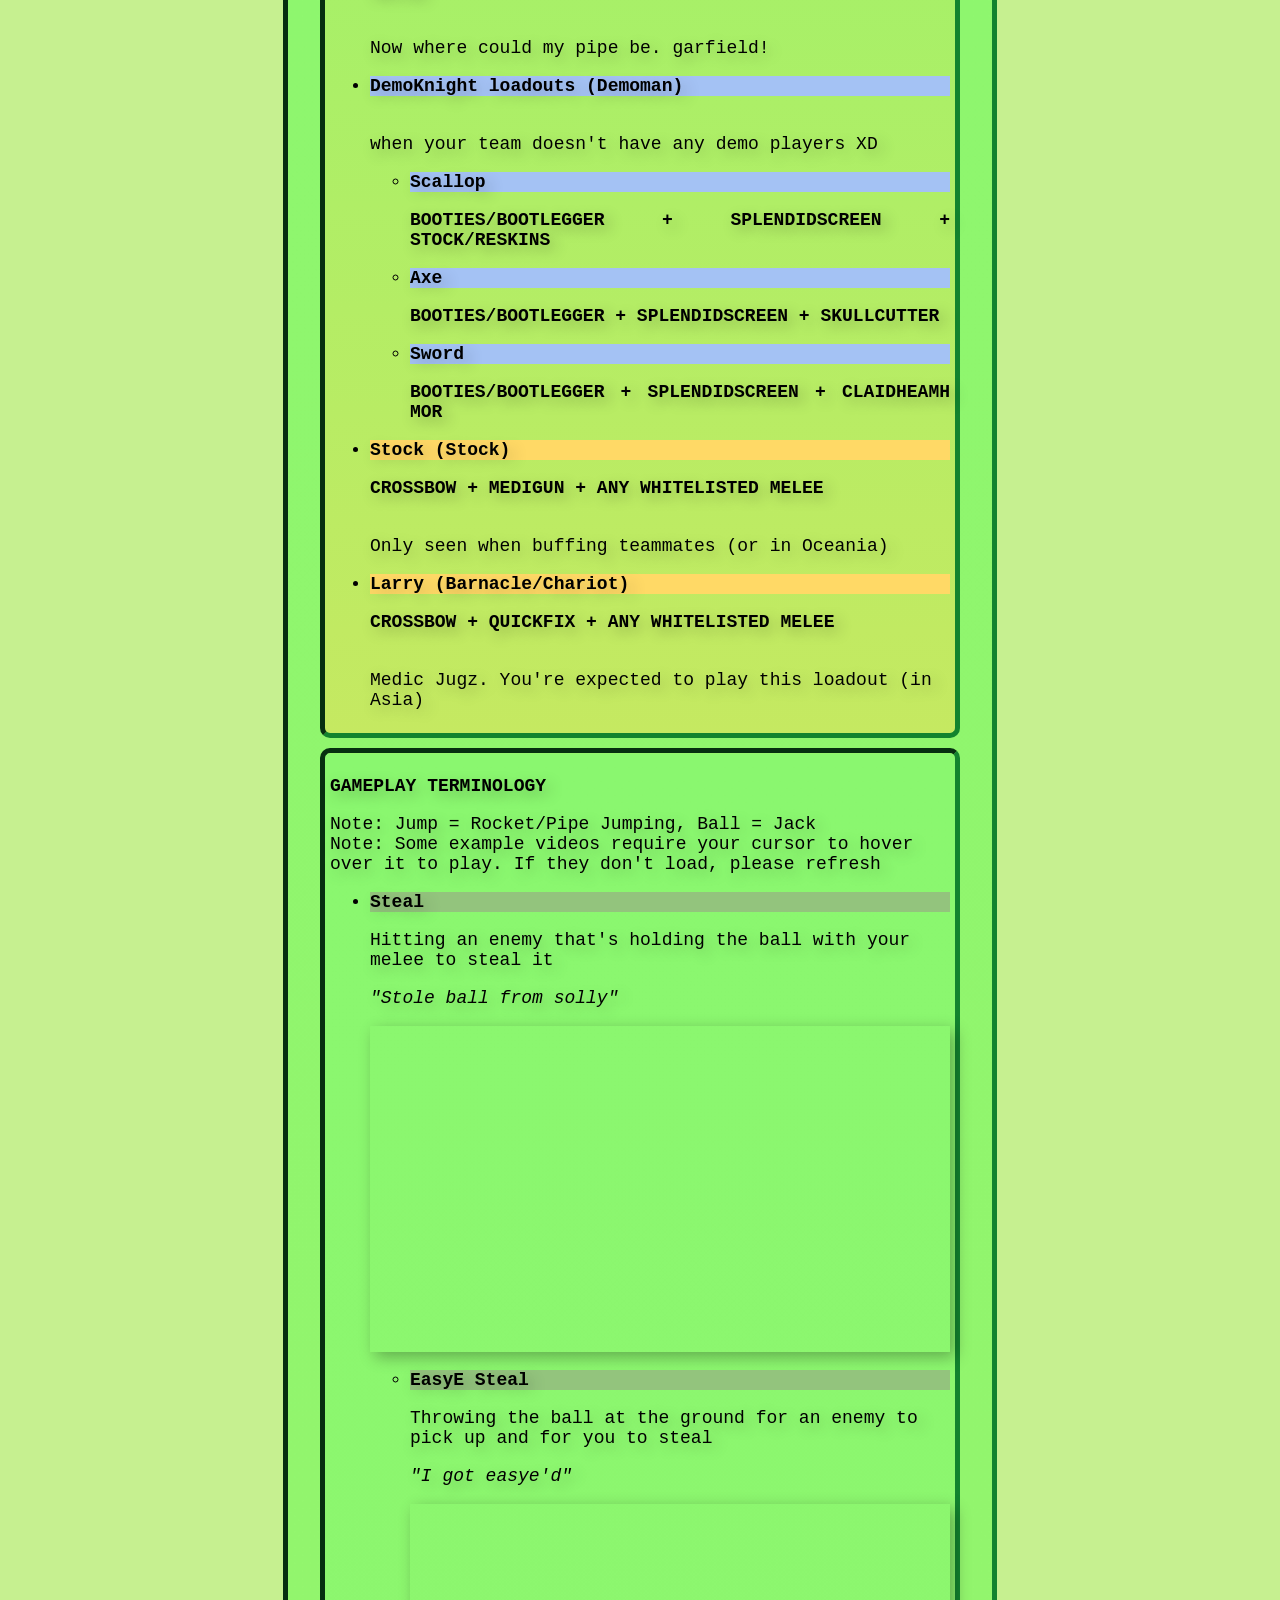
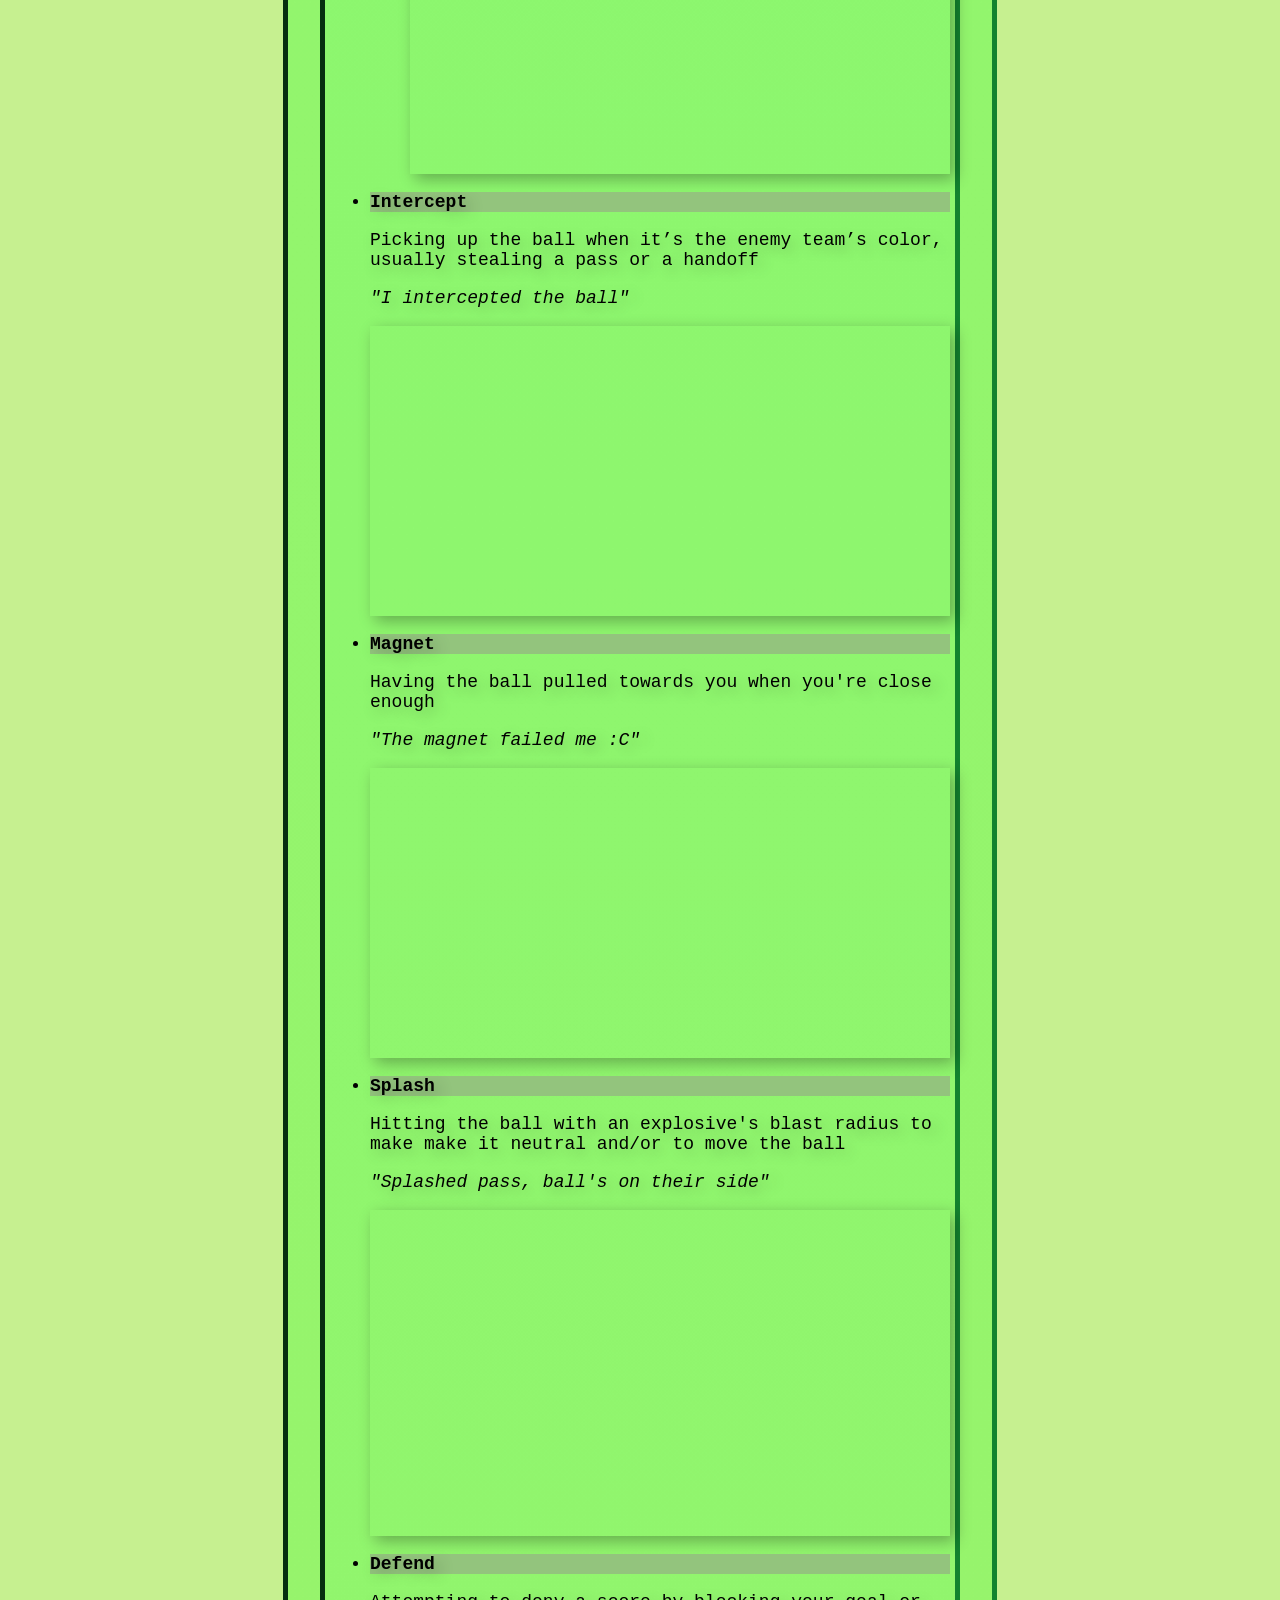
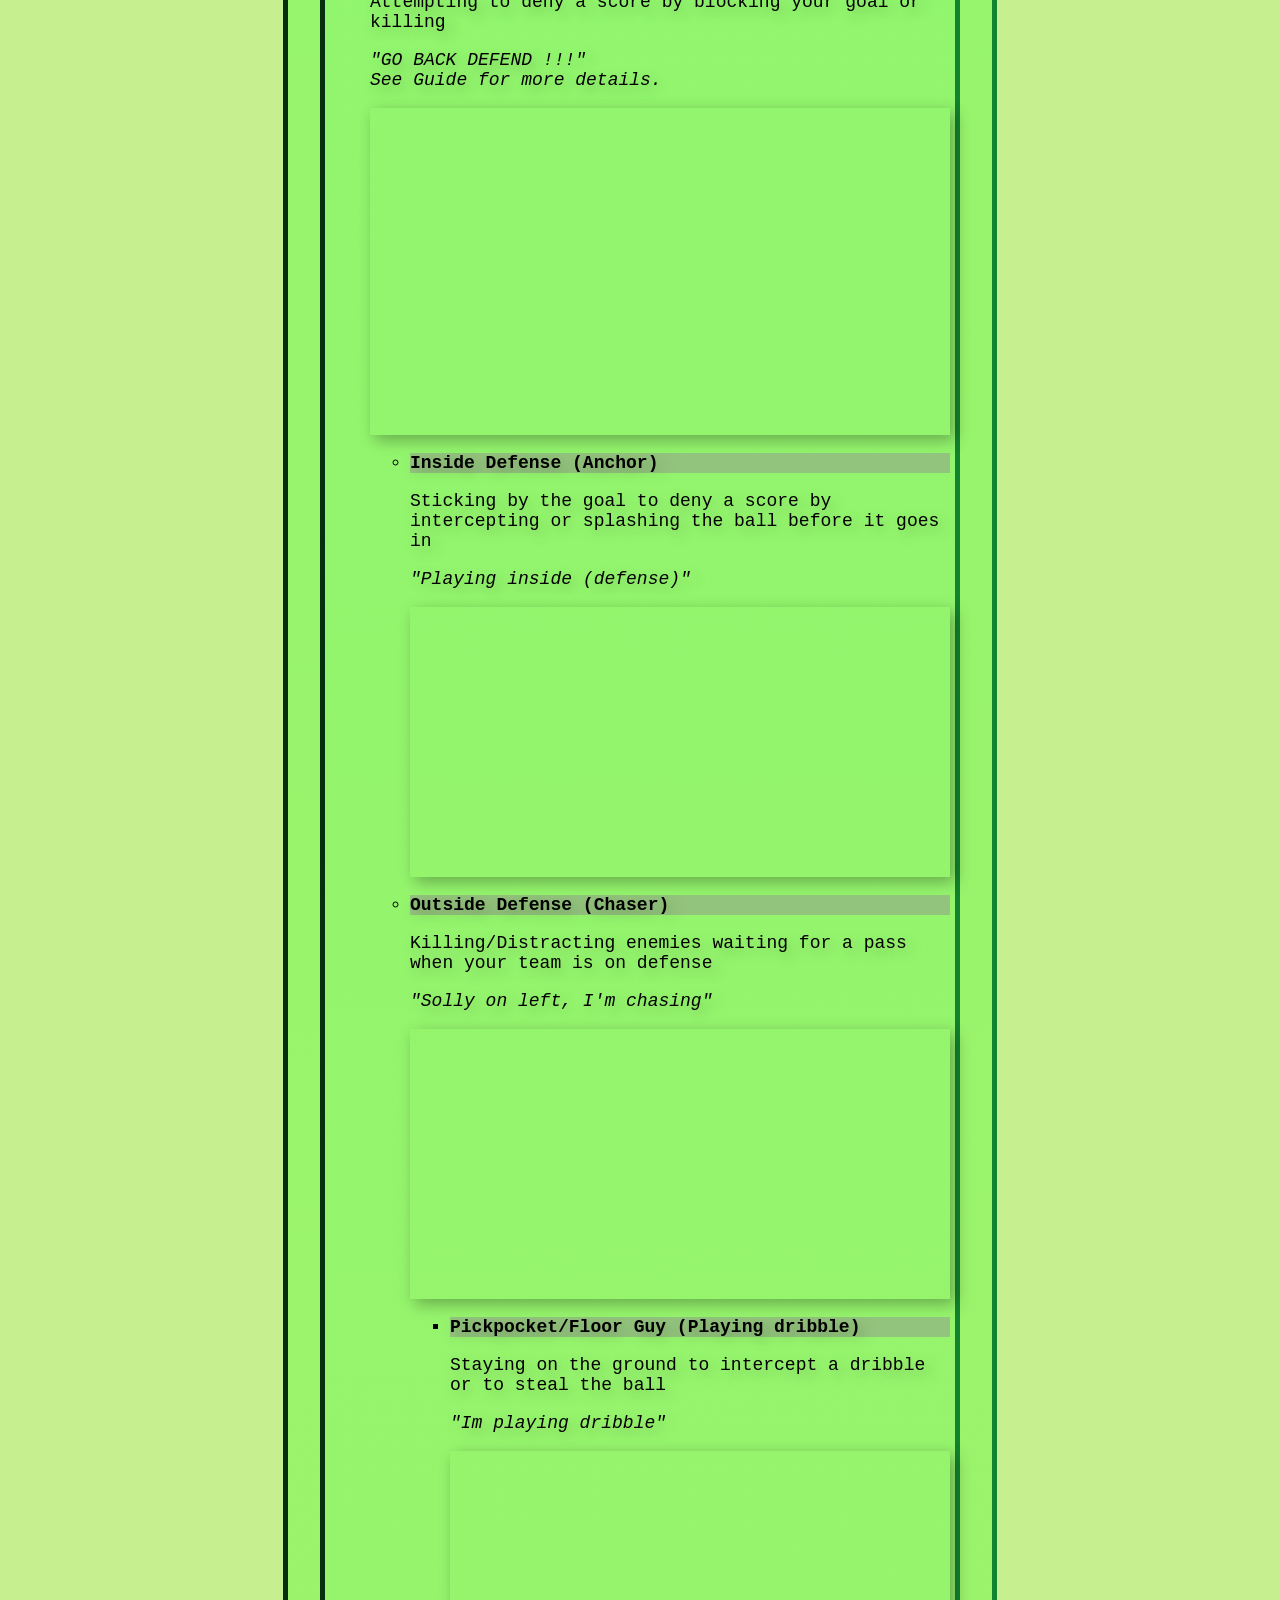
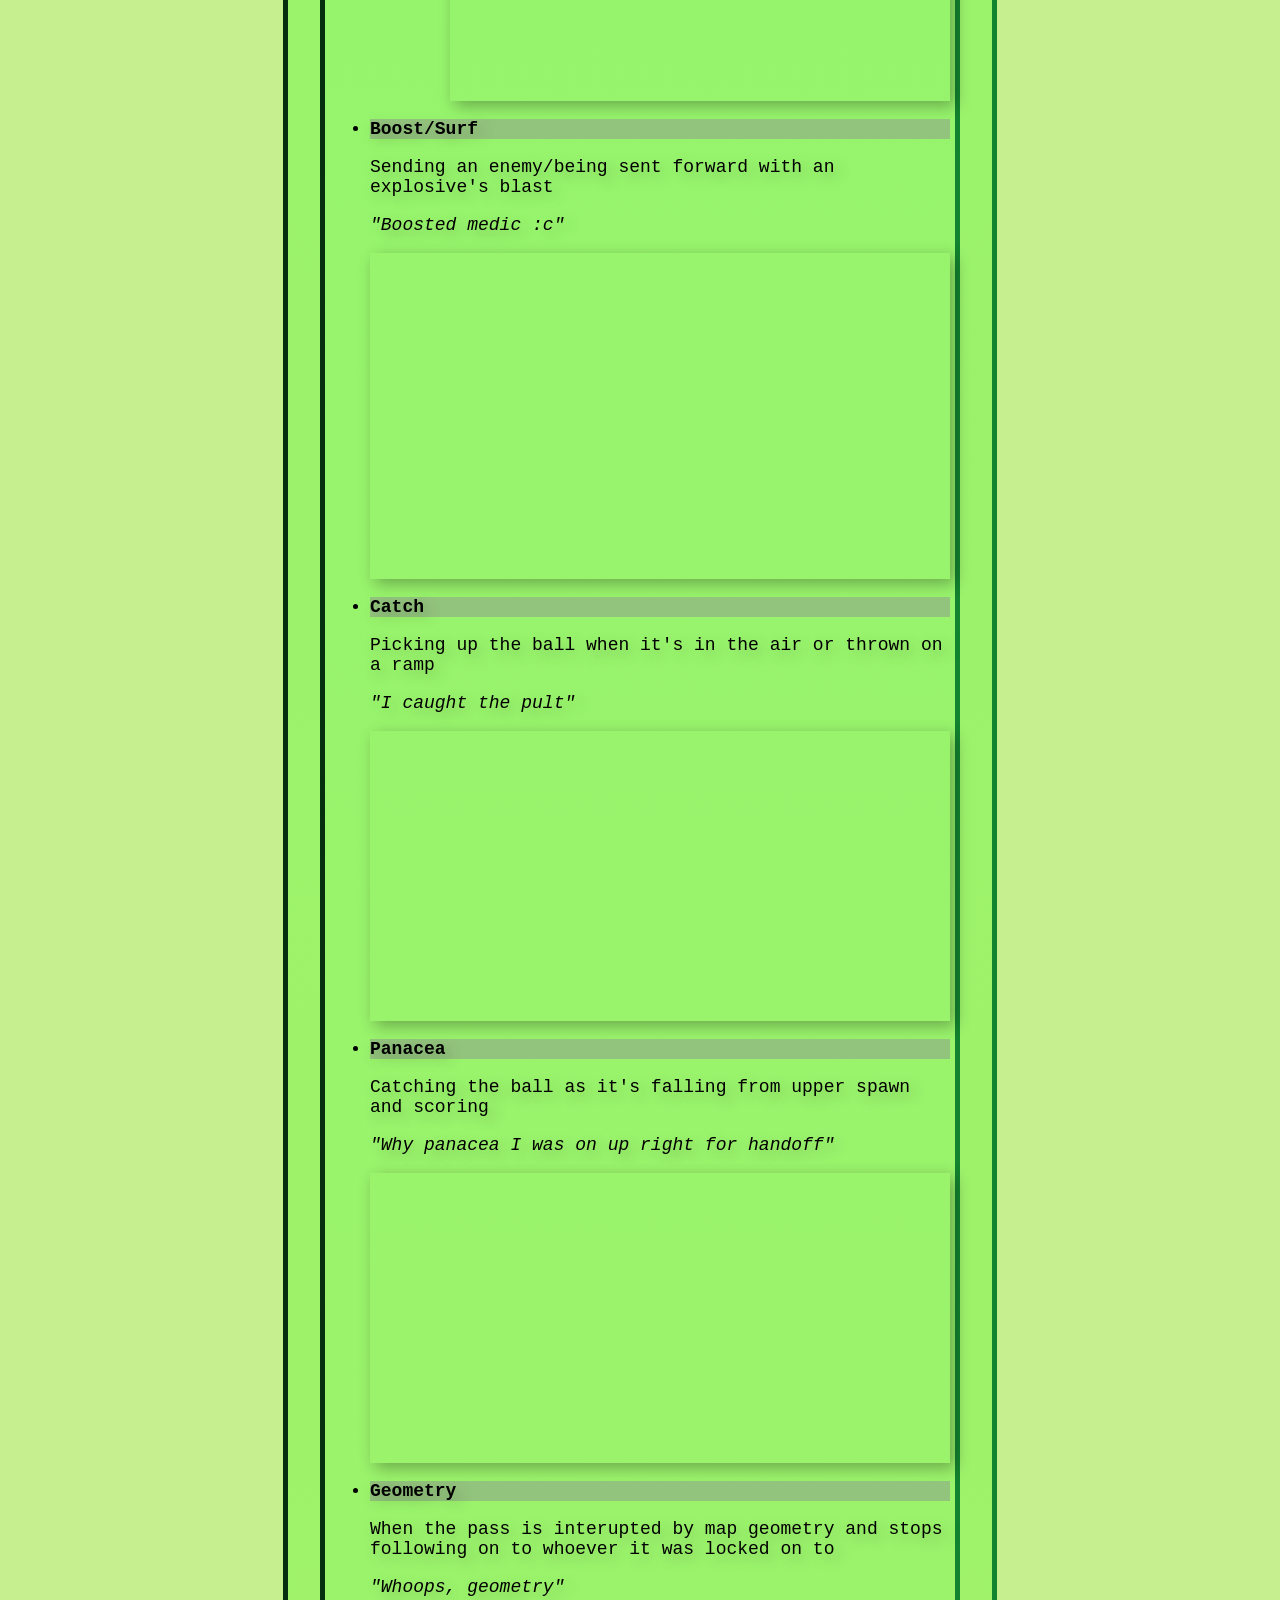
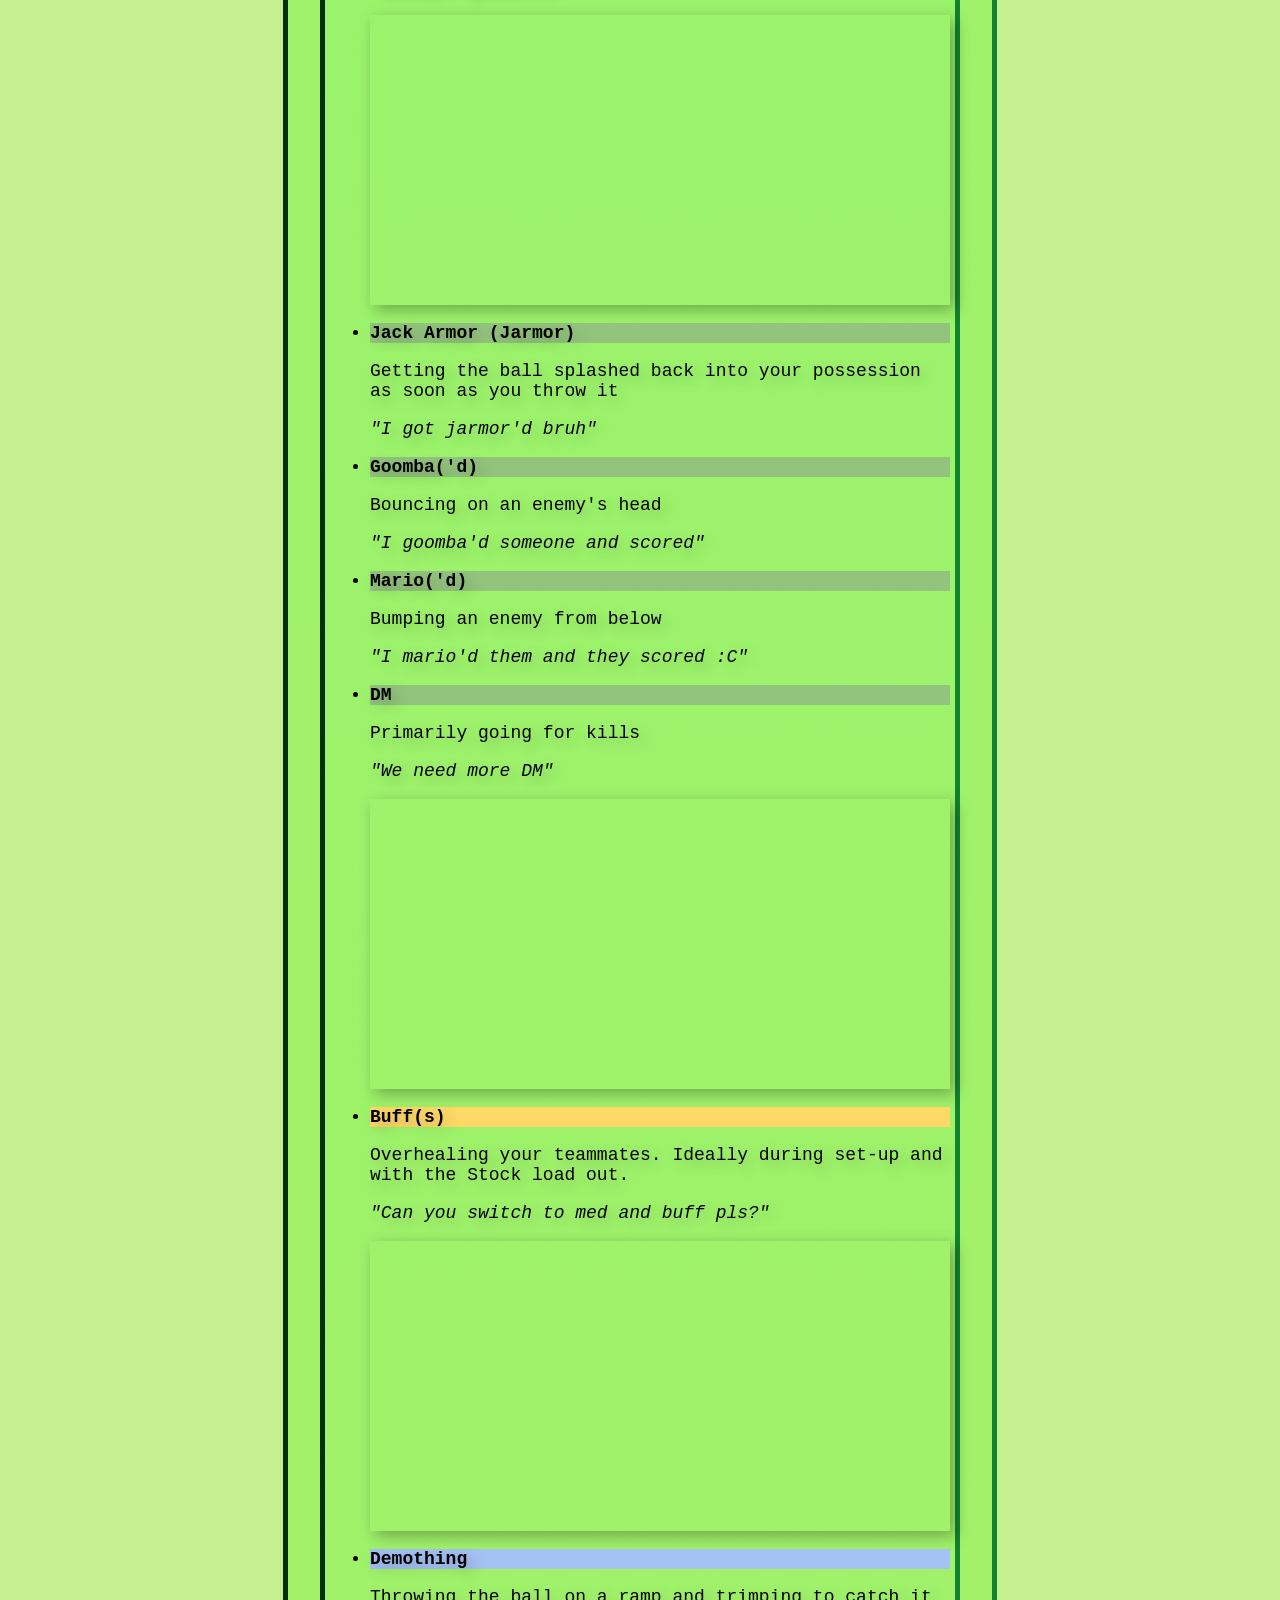
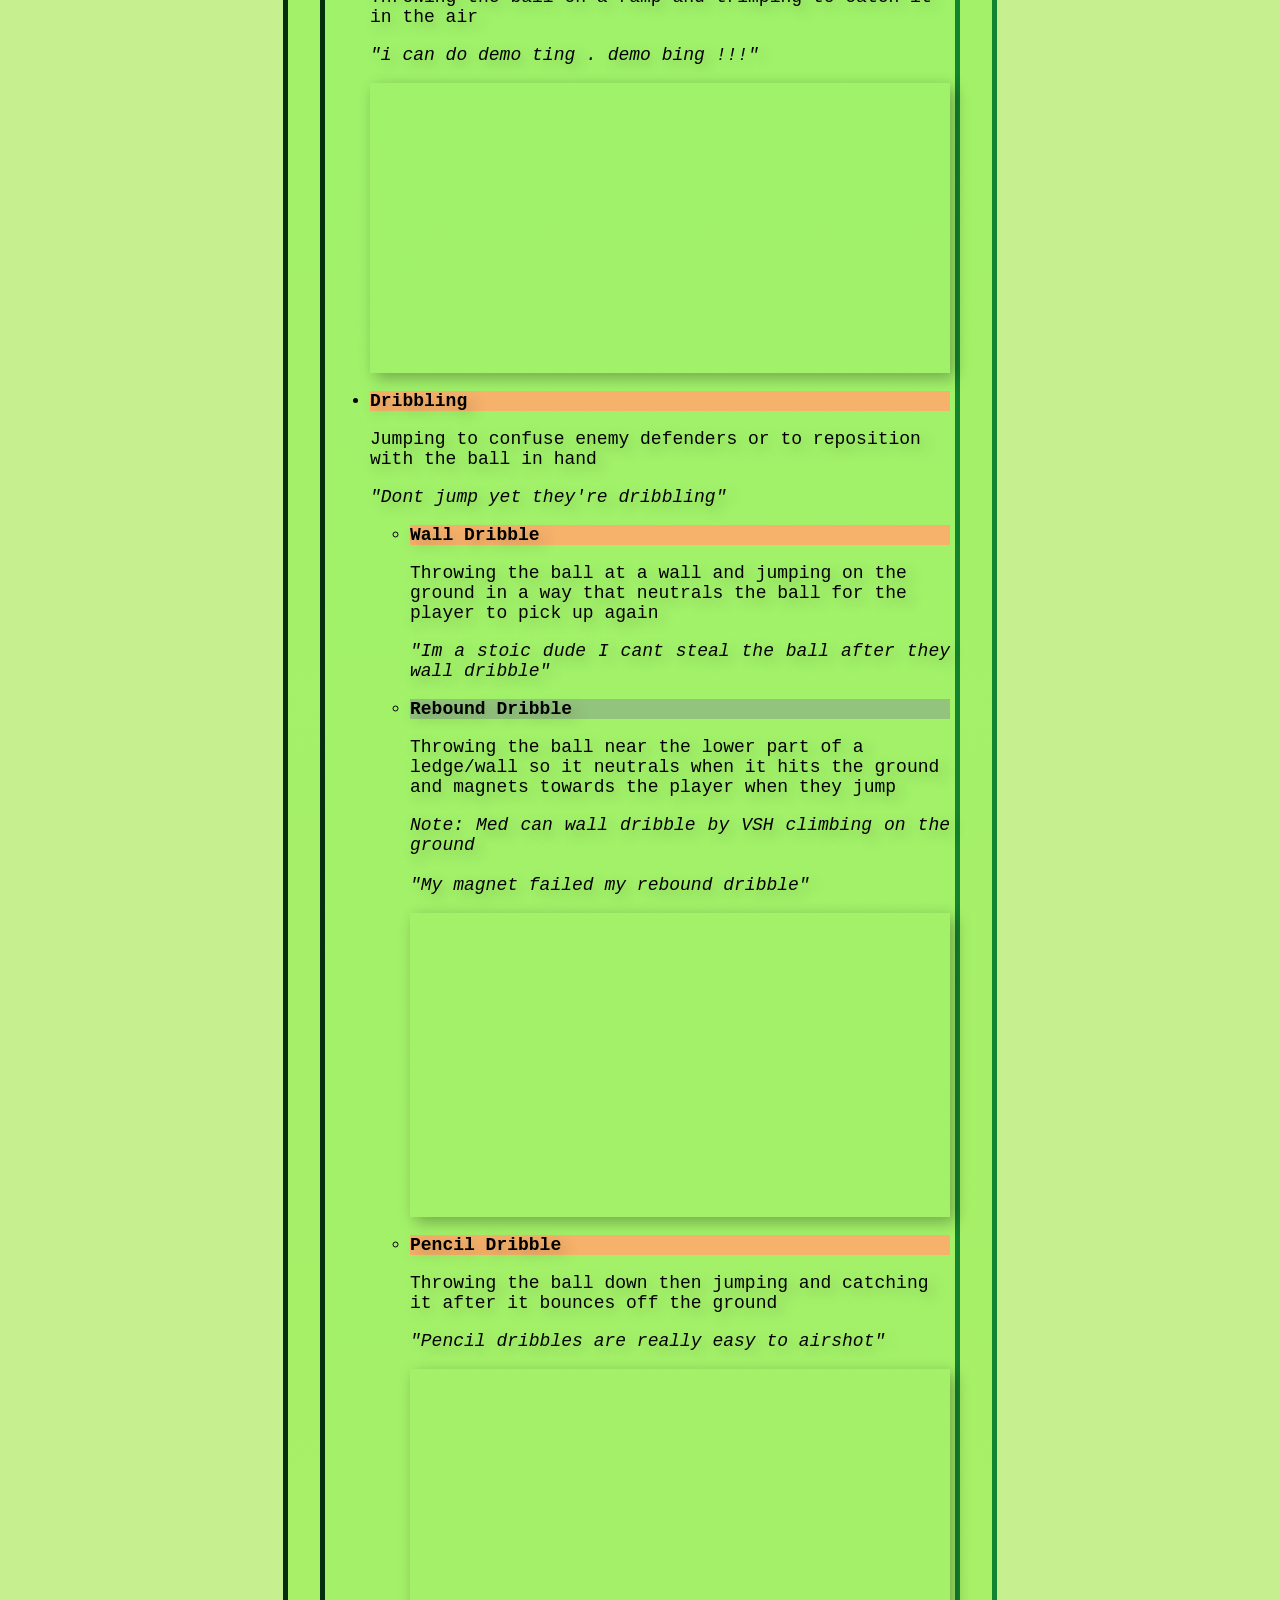
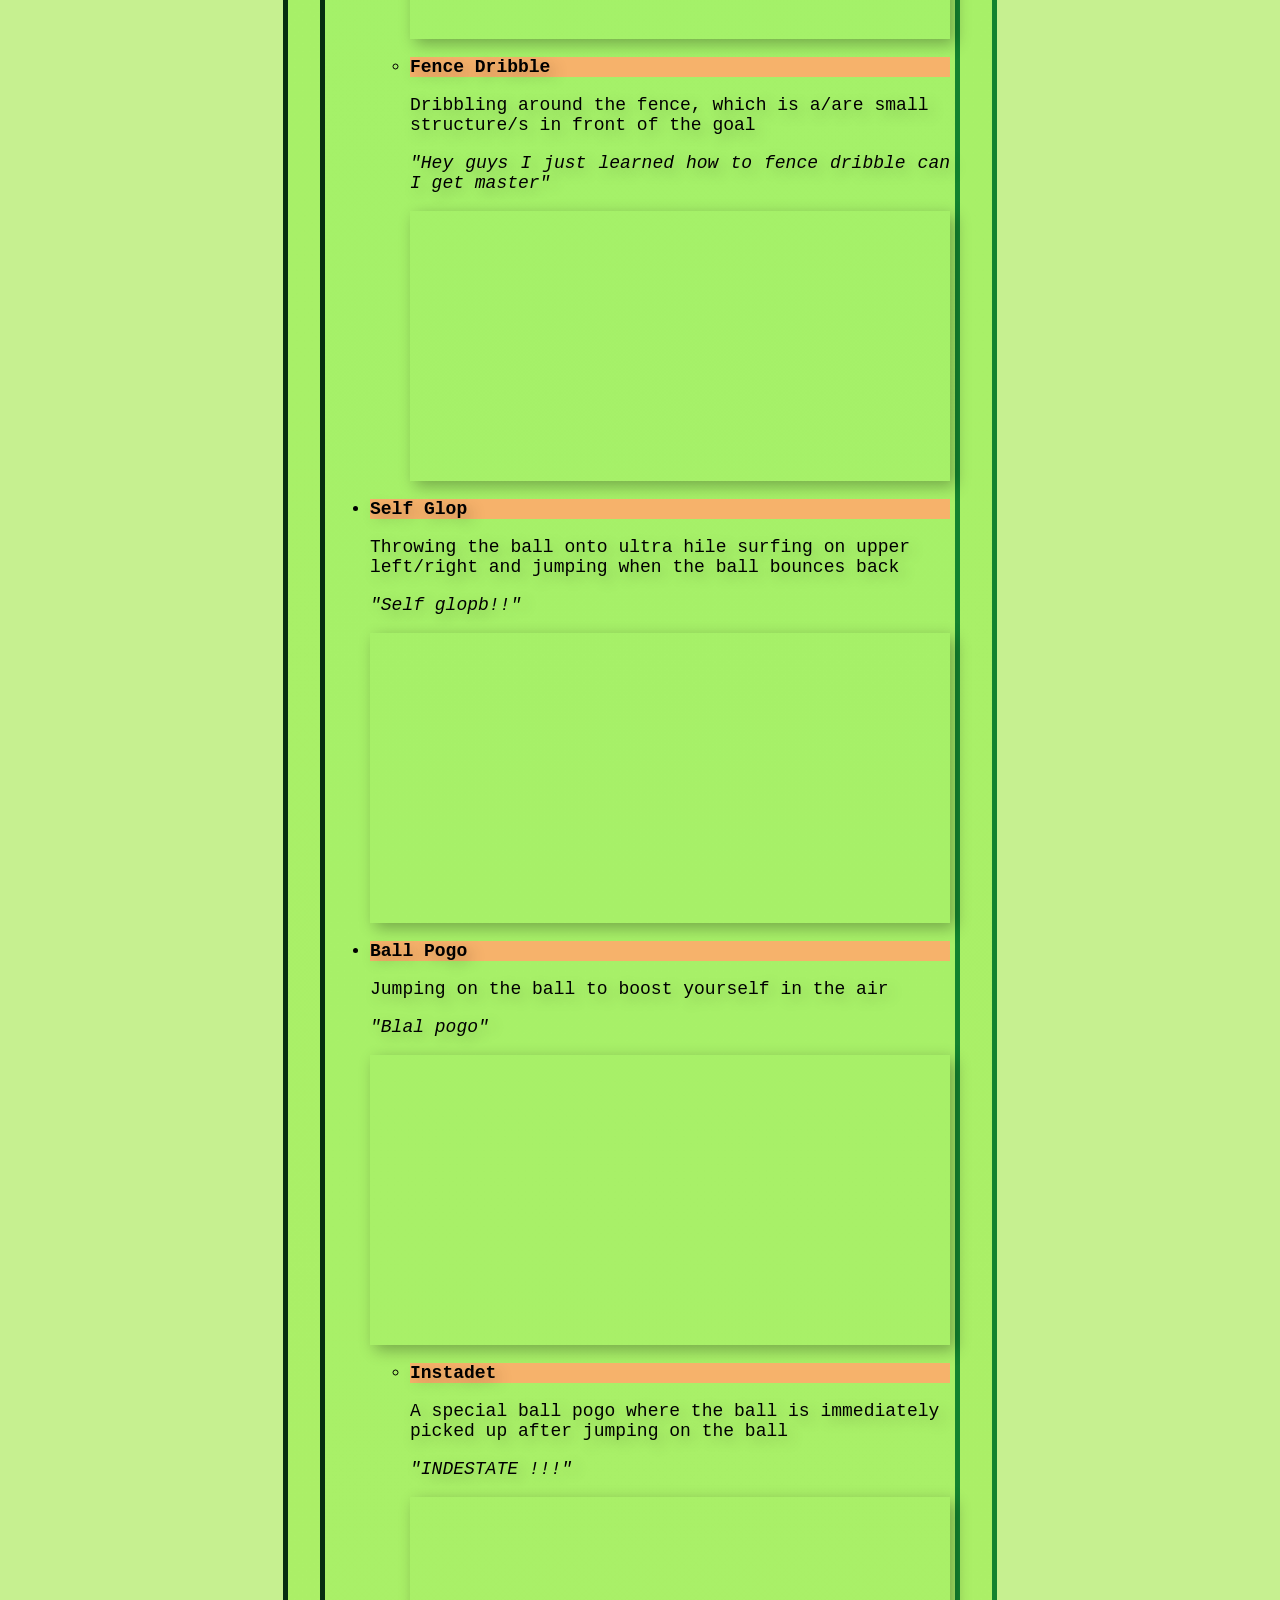
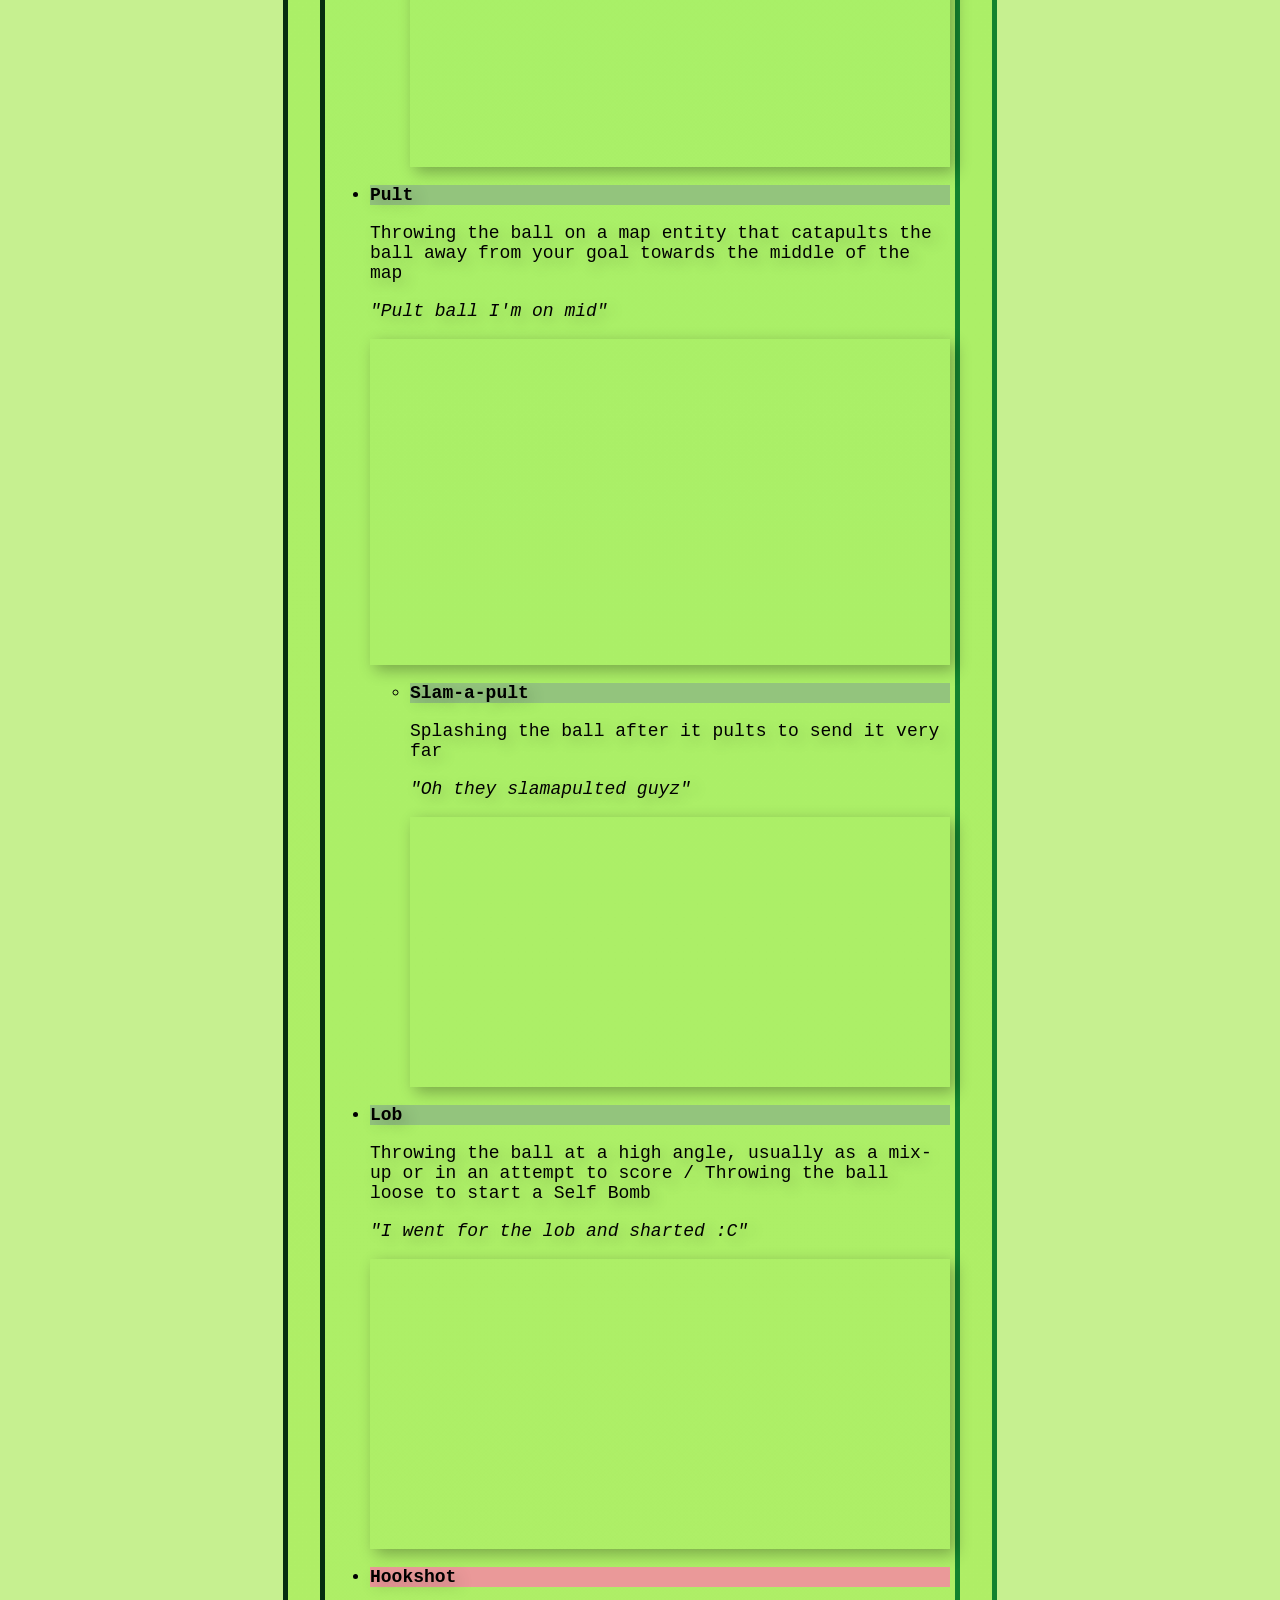
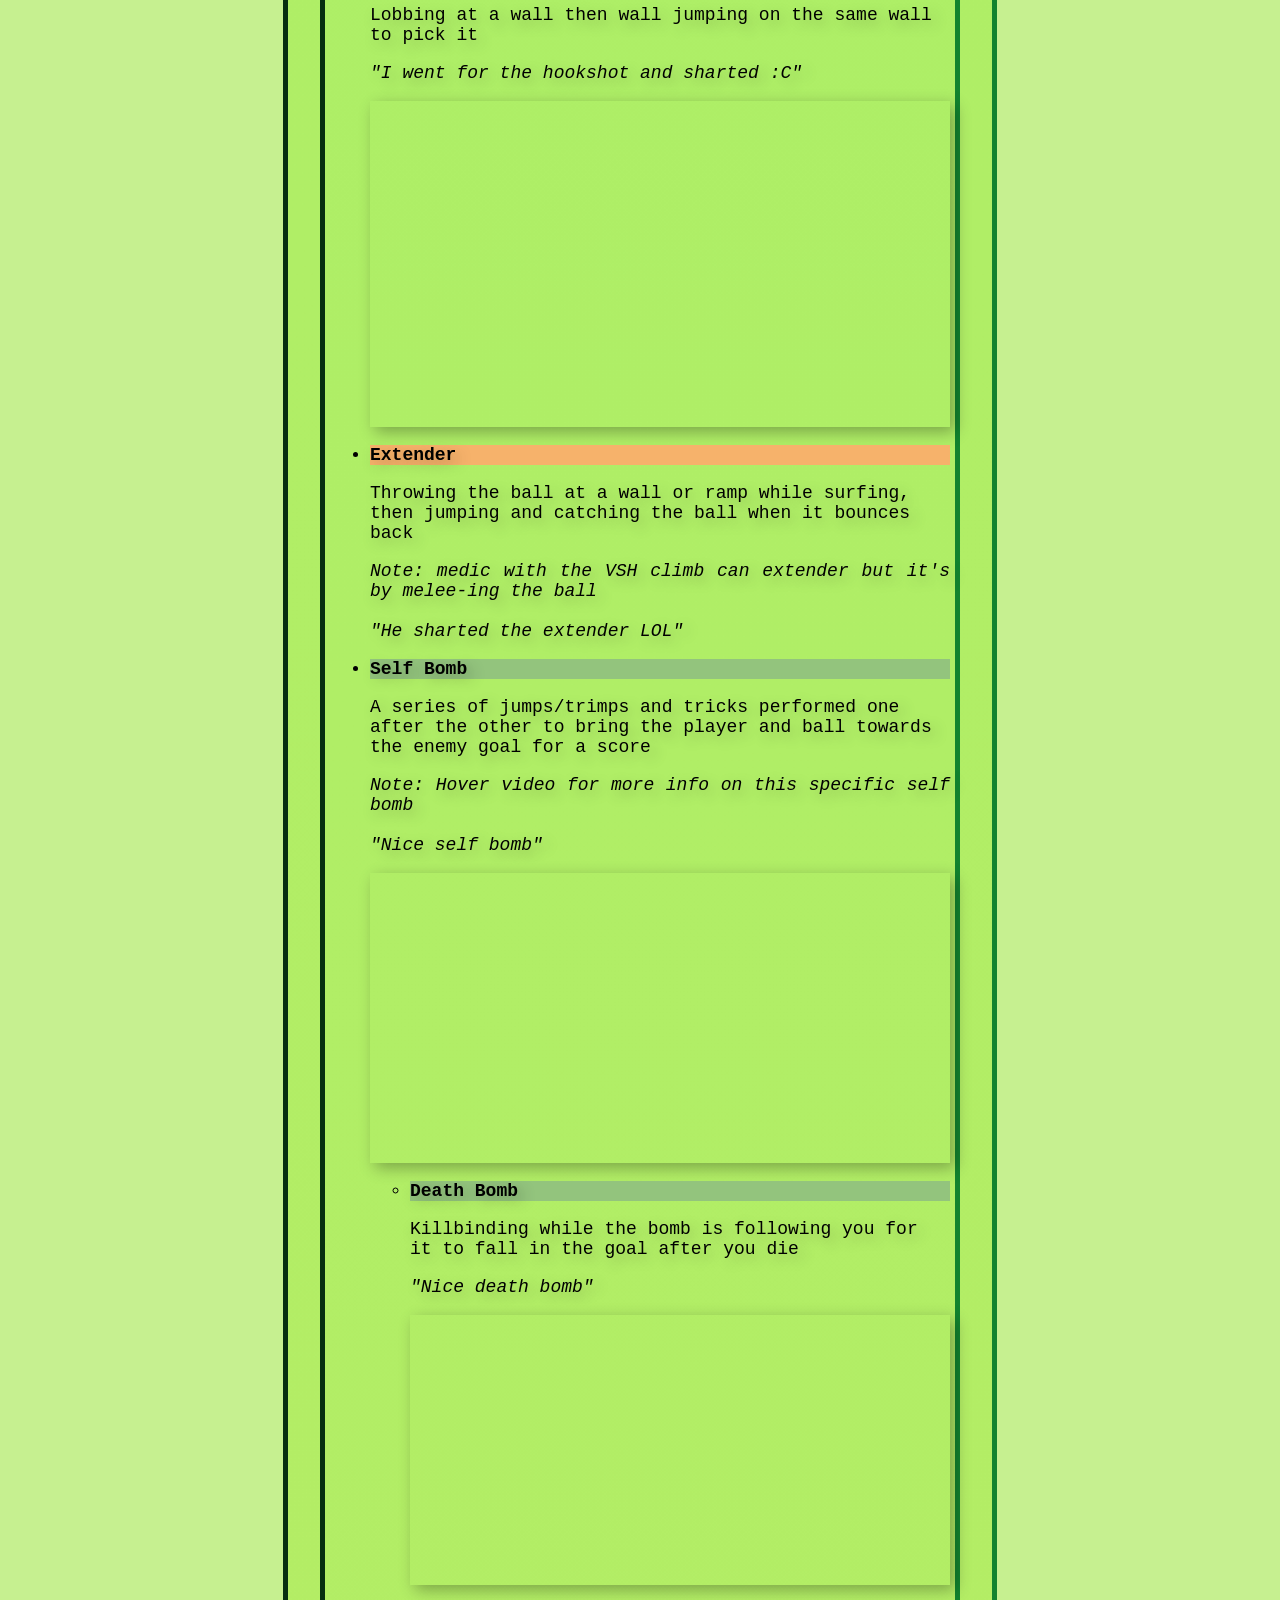
==== commit 8ba5222e: "added tooltip descriptions for self bombs repositioned "panacea" in dictionary minor definition chan" ====
--- a/dictionary.html
+++ b/dictionary.html
@@ -132,8 +132,8 @@
                     Hitting an enemy that's holding the ball with your melee to steal it
                     <p class="info">"Stole ball from solly"</p>
                     <video width="320" height="240" loop muted>
-                                <source src="videos/steal.webm" type="video/webm">
-                            </video>
+                        <source src="videos/steal.webm" type="video/webm">
+                    </video>
                     <ul>
                         <li>
                             <h3 style="background-color: var(--multi);">EasyE Steal</h3>
@@ -224,8 +224,16 @@
                     </video>
                 </li>
                 <li>
+                    <h3 style="background-color: var(--multi);">Panacea</h3>
+                    Catching the ball as it's falling from upper spawn and scoring
+                    <p style="font-style: italic">"Why panacea I was on up right for handoff"</p>
+                    <video width="320" height="240" loop muted>
+                        <source src="videos/panacea.webm" type="video/webm">
+                    </video>
+                </li>
+                <li>
                     <h3 style="background-color: var(--multi);">Geometry</h3>
-                    When the pass is interupted by a wall and stops following on to whoever it was locked on to
+                    When the pass is interupted by map geometry and stops following on to whoever it was locked on to
                     <p class="info">"Whoops, geometry"</p>
                     <video width="320" height="240" loop muted>
                         <source src="videos/geometry.webm" type="video/webm">
@@ -355,7 +363,7 @@
                 </li>
                 <li>
                     <h3 style="background-color: var(--multi);">Lob</h3>
-                    Throwing the ball at a high angle, usually as a mix-up or in an attempt to score
+                    Throwing the ball at a high angle, usually as a mix-up or in an attempt to score / Throwing the ball loose to start a Self Bomb
                     <p style="font-style: italic">"I went for the lob and sharted :C"</p>
                     <video width="320" height="240" loop muted>
                         <source src="videos/lob.webm" type="video/webm">
@@ -373,15 +381,17 @@
                     <h3 style="background-color: var(--xplosive);">Extender</h3>
                     Throwing the ball at a wall or ramp while surfing, then jumping and catching the ball 
                     when it bounces back
-                    <p style="font-style: italic">Note: medic with the VSH climb can extender but it's
-                        by melee-ing the ball<br><br>"He sharted the extender LOL"</p>
+                    <p style="font-style: italic">
+                        Note: medic with the VSH climb can extender but it's
+                        by melee-ing the ball<br><br>"He sharted the extender LOL"
+                    </p>
                 </li>
                 <li>
                     <h3 style="background-color: var(--multi);">Self Bomb</h3>
                     A series of jumps/trimps and tricks performed one after the other to bring the player and 
                     ball towards the enemy goal for a score
-                    <p style="font-style: italic">"Nice self bomb"</p>
-                    <video width="320" height="240" loop muted>
+                    <p class="italic">Note: Hover video for more info on this specific self bomb<br><br>"Nice self bomb"</p>
+                    <video width="320" height="240" loop muted title="Lob ball on lower -> Pogo -> Ramp slide -> Wall extender">
                         <source src="videos/self bomb.webm" type="video/webm">
                     </video>
                     <ul>
@@ -433,18 +443,10 @@
                         do the regular winstrat jumps to do so<br><br>"Winstratting upper"</p>
                 </li>
                 <li>
-                    <h3 style="background-color: var(--multi);">Panacea</h3>
-                    Catching the ball as it's falling from upper spawn and scoring
-                    <p style="font-style: italic">"Why panacea I was on up right for handoff"</p>
-                    <video width="320" height="240" loop muted>
-                        <source src="videos/panacea.webm" type="video/webm">
-                    </video>
-                </li>
-                <li>
                     <h3 style="background-color: var(--multi);">Shart</h3>
-                    Missing a free goal or failing something in general
-                    <p style="font-style: italic">"Nice shart bro"</p>
-                    <video width="320" height="240" loop muted>
+                    Missing a free goal / Failing something in general
+                    <p style="font-style: italic">Note: Hover video for more info on this specific self bomb<br><br>"Nice shart bro"</p>
+                    <video width="320" height="240" loop muted title="Pult on enemy pult -> Wall shot that splashes the ball -> Wall extender -> Shart">
                         <source src="videos/shart.webm" type="video/webm">
                     </video>
                     <ul>
--- a/stylesheet.css
+++ b/stylesheet.css
@@ -24,8 +24,6 @@
     --btnactive: rgb(40, 93, 25);
 
     --preloader: rgb(255, 255, 255); /* preloader background color */
-
-    --msOpacity: 0.9; /* mainstuff opacity */
 
     --loadingtxt: rgb(204, 204, 204);
 
@@ -57,8 +55,6 @@
     --btnactive: rgb(0, 0, 0);
 
     --preloader: rgb(26, 26, 26); /* preloader background color */
-
-    --msOpacity: 0.95; /* mainstuff opacity */
 
     --loadingtxt: rgb(51, 51, 51);
 
@@ -145,7 +141,6 @@
     margin: auto;
     padding: 2.5%;
     border-radius: 25px;
-    opacity: var(--msOpacity);
     padding-bottom: 0px;
 }
 
